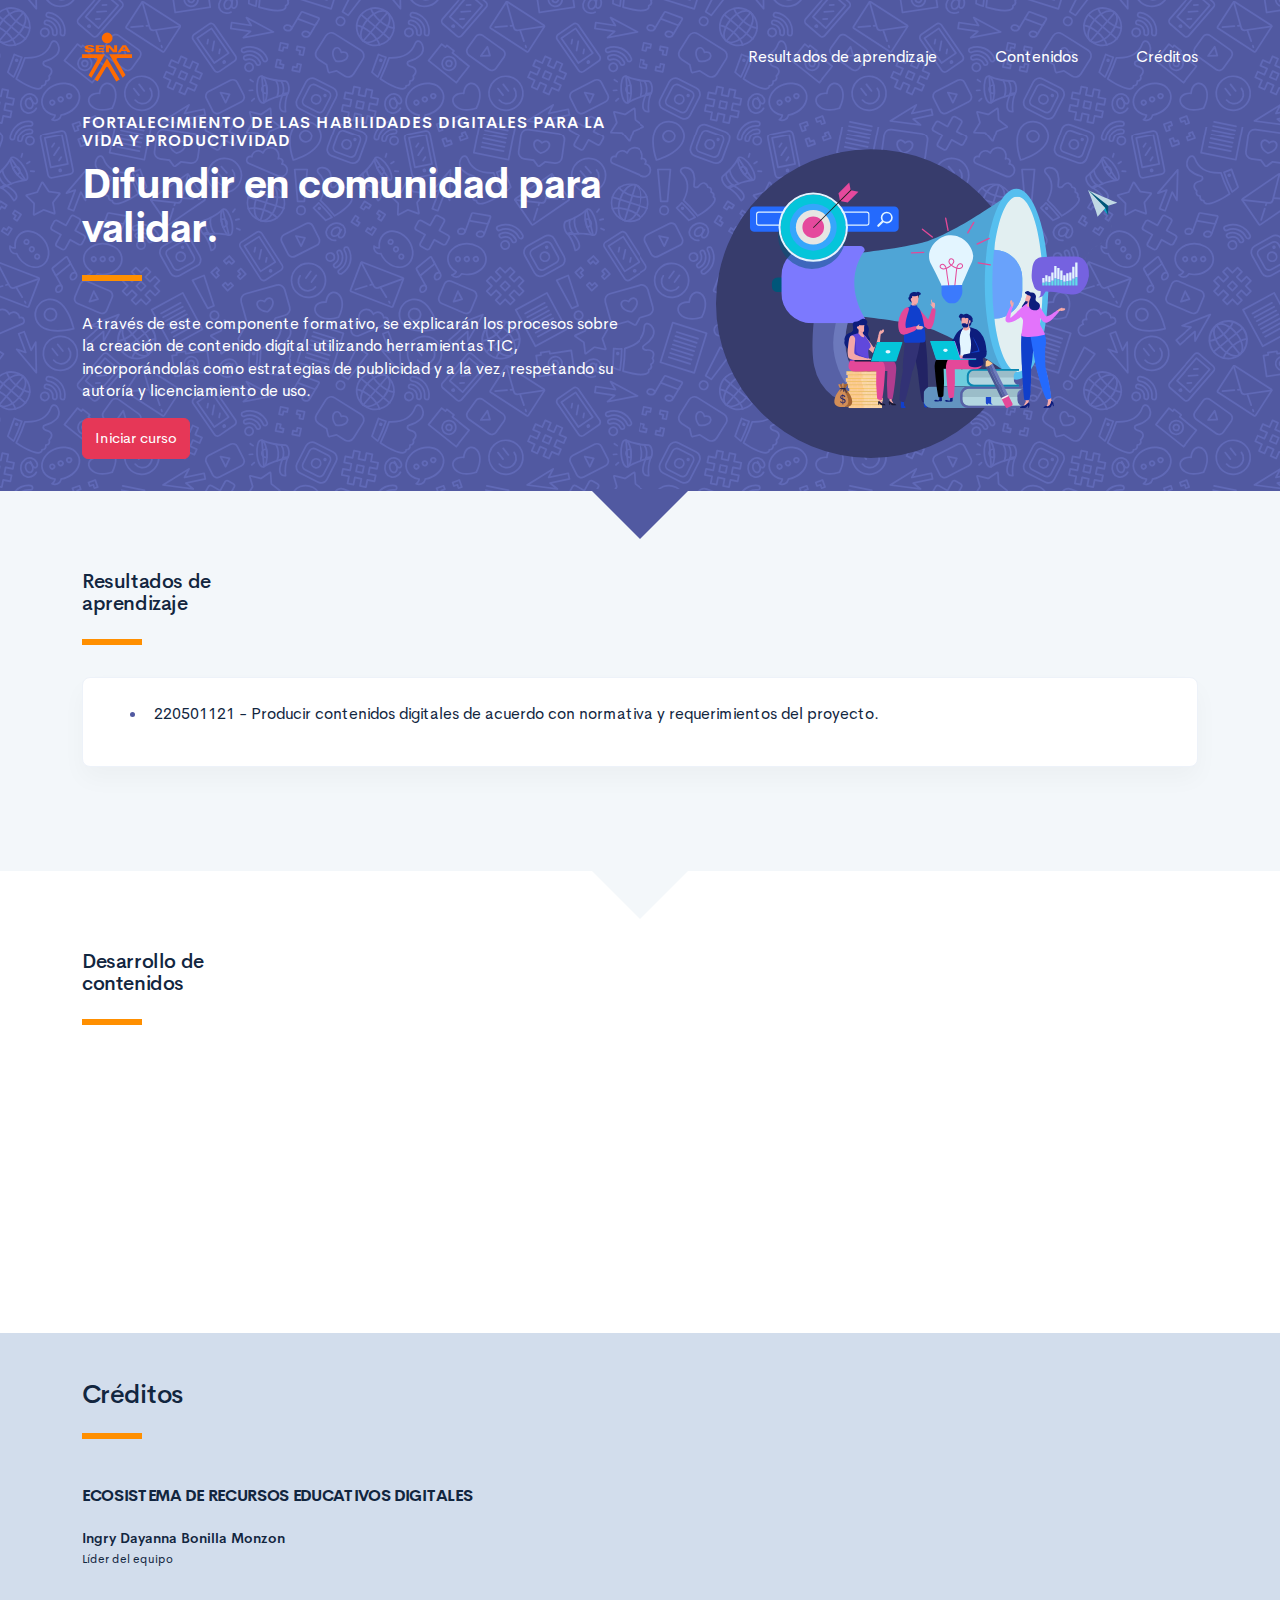
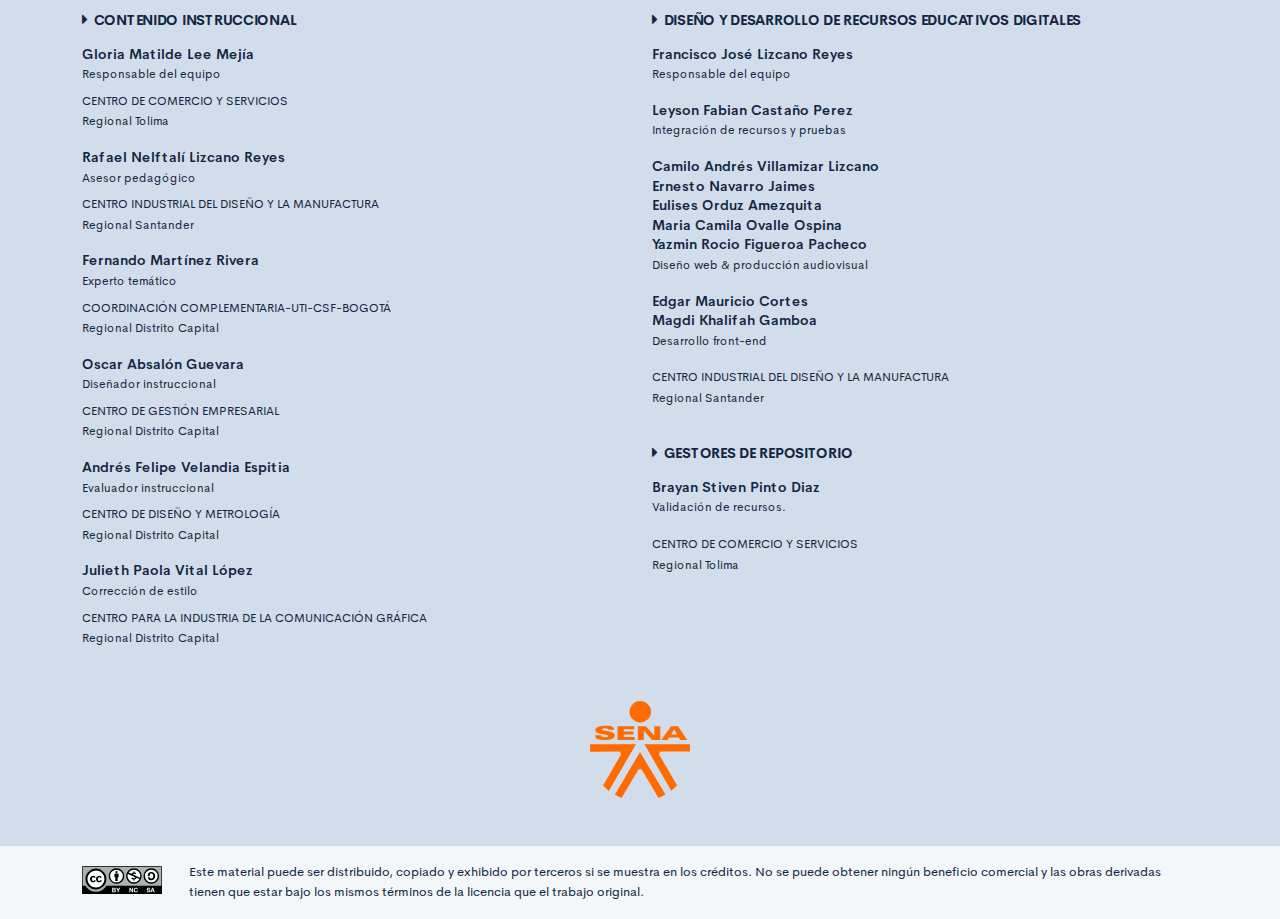
==== public/index.html @ 26282526 "Se realiza cargue del recurso CF3" ====
<!DOCTYPE html>
<html lang="es">
    <head>
        <meta charset="UTF-8">
        <meta name="viewport" content="width=device-width, user-scalable=no, initial-scale=1.0, maximum-scale=1.0, minimum-scale=1.0">
        <title>Difundir en comunidad para validar.</title>
        <meta meta name="description" content="A través de este componente formativo, se explicarán los procesos sobre la creación de contenido digital utilizando herramientas TIC, incorporándolas como estrategias de publicidad y a la vez, respetando su autoría y licenciamiento de uso.">
        <link rel="icon" type="image/svg+xml" href="assets/images/logos/senaLogo.svg">
        <link rel="stylesheet" href="assets/fonts/feather/feather.css">
        <link rel="stylesheet" href="assets/fonts/fontawesome/css/font-awesome.css">
        <link href="assets/css/fancybox.css" rel="stylesheet">
        <link href="assets/css/animate.css" rel="stylesheet">
        <link rel="stylesheet" href="assets/css/main.css">
    </head>
    <body class="theme-dark page-header-textura" id="page-home">
        <header class="curso-presentacion page-header" id="CursoPresentacion">
            <div class="page-textura">
                <div class="container">
                    <div class="curso-topbar justify-content-center justify-content-md-between"><a class="curso-topbar__logo"><svg xmlns="http://www.w3.org/2000/svg" width="168.273" height="164.177" viewBox="0 0 168.273 164.177">
                                <path id="SENA_LOGO" data-name="SENA LOGO" d="M85.349,1a18.09,18.09,0,1,0,18.09,18.09h0A18.1,18.1,0,0,0,85.349,1ZM25.617,42.983a33.722,33.722,0,0,0-9.386,1.024,11.156,11.156,0,0,0-5.12,2.56A5.346,5.346,0,0,0,10.086,52.2c.683,1.707,2.56,2.9,4.608,3.584,4.437,1.536,9.386,1.877,13.994,2.731a5.1,5.1,0,0,1,2.389,1.024,1.369,1.369,0,0,1-.683,2.048,9.146,9.146,0,0,1-5.291.683A8.354,8.354,0,0,1,20.5,61.244a1.962,1.962,0,0,1-.853-2.389H9.233A7.663,7.663,0,0,0,10.6,63.463a7.59,7.59,0,0,0,4.267,2.389A28.541,28.541,0,0,0,23.4,66.876,52.426,52.426,0,0,0,35,66.023a11.043,11.043,0,0,0,5.8-2.9,5.358,5.358,0,0,0-1.365-8.533,21.267,21.267,0,0,0-5.8-2.048c-3.072-.683-5.973-1.024-9.045-1.536a9.114,9.114,0,0,1-3.072-.853,1.226,1.226,0,0,1,0-2.219,9.369,9.369,0,0,1,4.437-.683,10.554,10.554,0,0,1,4.608.853A1.877,1.877,0,0,1,31.59,49.81h9.9a5.669,5.669,0,0,0-1.195-3.584A8.875,8.875,0,0,0,35.515,43.5c-3.584-.341-6.827-.512-9.9-.512Zm21.333.683V67.217H75.792V62.1H57.531V57.489H73.744V52.54H57.531V48.786H75.109v-5.12Zm47.615,0H81.253V67.217H91.322V51.346l13.824,15.872h13.824V43.666H108.9v15.7Zm42.495,0L120.676,67.217h10.581l2.56-4.267H150.2l2.389,4.267h11.776l-15.53-23.551ZM142.35,49.3l5.12,8.533h-10.41ZM.7,74.044l.171,12.8L49,86.673c2.389.512,3.925,2.048,3.413,5.8l-29.7,51.711,9.557,9.045L78.01,74.044Zm91.646,0L137.4,152.89l9.9-8.874L117.433,92.3c-.512-3.584.853-5.291,3.413-5.8l48.127.171V74.044ZM84.837,87.185,42.512,159.546l11.264,5.461,28.159-47.615a4.283,4.283,0,0,1,2.9-1.195,4.681,4.681,0,0,1,3.072,1.195l28.159,47.786,11.605-5.973Z" transform="translate(-0.7 -1)" fill="#FF6B00" />
                            </svg>
                        </a><a class="curso-topbar__menubar collapsed btn-menu-responsive d-none" data-toggle="collapse" href="#curso-topbar__nav" aria-expanded="false"><span></span><span></span><span></span></a>
                        <nav class="curso-topbar__nav collapse show d-none d-md-block" id="curso-topbar__nav">
                            <ul class="curso-topbar__list">
                                <li class="curso-topbar__item"><a class="curso-topbar__link" href="#ResultadosAprendizaje"><span class="text-white">Resultados de aprendizaje</span></a></li>
                                <li class="curso-topbar__item"><a class="curso-topbar__link" href="#IndiceTematico"><span class="text-white">Contenidos</span></a></li>
                                <li class="curso-topbar__item"><a class="curso-topbar__link" href="#Creditos"><span class="text-white">Créditos</span></a></li>
                            </ul>
                        </nav>
                    </div>
                    <!--include includes/page-home_header.pug                -->
                    <div class="curso-portada">
                        <div class="row align-items-center">
                            <div class="col-12 col-lg-6">
                                <h3 class="curso-subtitulo" id="curso-titulo-componente">Fortalecimiento de las habilidades digitales para la vida y productividad</h3>
                                <h1 class="curso-titulo" id="curso-titulo-tema">Difundir en comunidad para validar.</h1>
                                <div class="brand-line-primary"></div>
                                <p class="curso-descripcion">A través de este componente formativo, se explicarán los procesos sobre la creación de contenido digital utilizando herramientas TIC, incorporándolas como estrategias de publicidad y a la vez, respetando su autoría y licenciamiento de uso.</p><a class="curso-btn-iniciar btn btn-danger" href="main.html"><span>Iniciar curso</span></a>
                            </div>
                            <div class="col-12 col-lg-6 text-center">
                                <div class="d-none d-lg-block"><img class="curso-imagen" src="assets/images/header/header_media.svg" /></div>
                            </div>
                        </div>
                    </div>
                </div>
            </div>
        </header>
        <section class="curso-resultados section bg-base-light" id="ResultadosAprendizaje">
            <div class="container">
                <h2> Resultados de <br>aprendizaje</h2>
                <div class="brand-line-primary"></div>
                <div class="card resultado-item">
                    <div class="card-body">
                        <ul class="bg-color-dark">
                            <li> <span>220501121 - Producir contenidos digitales de acuerdo con normativa y requerimientos del proyecto.</span></li>
                        </ul>
                    </div>
                </div>
            </div>
        </section>
        <section class="curso-indice-tematico section" id="IndiceTematico">
            <div class="container">
                <h2>Desarrollo de <br>contenidos</h2>
                <div class="brand-line-primary"></div>
                <div class="row justify-content-center">
                    <div class="col-12 col-sm-10">
                        <div class="card wow flipInX" data-wow-delay=".4s">
                            <div class="card-body">
                                <ul class="list-group list-group-flush list my-n3 nav-temas">
                                    <li class="list-group-item nav-tema-item">
                                        <div class="row align-items-center">
                                            <div class="col-auto">
                                                <div class="avatar avatar-sm"><span class="nav-tema-item__icon avatar-title font-size-lg bg-secondary-soft rounded-circle text-primary font-weight-bold">1</span></div>
                                            </div>
                                            <div class="col ml-n2"><span class="nav-tema-item__titulo"> <a href="main.html#page/Construccion_de_contenido_digital/">Construcción de contenido digital</a></span></div>
                                            <div class="col-auto"> <a class="btn btn-light nav-tema-item__btn" href="main.html#page/Construccion_de_contenido_digital/">Ver más</a></div>
                                        </div>
                                    </li>
                                    <li class="list-group-item nav-tema-item">
                                        <div class="row align-items-center">
                                            <div class="col-auto">
                                                <div class="avatar avatar-sm"><span class="nav-tema-item__icon avatar-title font-size-lg bg-secondary-soft rounded-circle text-primary font-weight-bold">2</span></div>
                                            </div>
                                            <div class="col ml-n2"><span class="nav-tema-item__titulo"> <a href="main.html#page/Derechos_de_autor/">Derechos de autor</a></span></div>
                                            <div class="col-auto"> <a class="btn btn-light nav-tema-item__btn" href="main.html#page/Derechos_de_autor/">Ver más</a></div>
                                        </div>
                                    </li>
                                </ul>
                            </div>
                        </div>
                    </div>
                </div>
            </div>
        </section>
        <footer class="footer" id="Creditos">
            <div class="container">
                <h1>Créditos </h1>
                <div class="brand-line-primary"></div>
                <div class="row">
                    <div class="col-12 col-md-5">
                        <h3 class="footer-subtitulo mb-4">ECOSISTEMA DE RECURSOS EDUCATIVOS DIGITALES </h3>
                        <p class="footer-texto mb-2"><strong>Ingry Dayanna Bonilla Monzon </strong><br /> <span class="text-small">Líder del equipo</span></p>
                    </div>
                </div>
                <div class="row mt-5">
                    <div class="col-12 col-md-6">
                        <h4 class="footer-subtitulo-2 mt-0">
                            <div class="fa fa-caret-right mr-2"></div>Contenido Instruccional
                        </h4>
                        <p class="footer-texto mb-2"><strong>Gloria Matilde Lee Mejía </strong><br /> <span class="text-small">Responsable del equipo</span></p>
                        <p class="footer-texto"><span class="text-small text-uppercase">Centro de Comercio y Servicios</span><br /><span class="text-small">Regional Tolima</span></p>
                        <p class="footer-texto mb-2"><strong>Rafael Nelftalí Lizcano Reyes</strong><br /> <span class="text-small">Asesor pedagógico<br /></span></p>
                        <p class="footer-texto"><span class="text-small text-uppercase">CENTRO INDUSTRIAL DEL DISEÑO Y LA MANUFACTURA </span><br /><span class="text-small">Regional Santander </span></p>
                        <p class="footer-texto mb-2"><strong>Fernando Martínez Rivera</strong><br /><span class="text-small">Experto temático<br /></span></p>
                        <p class="footer-texto"><span class="text-small text-uppercase">Coordinación Complementaria-UTI-CSF-Bogotá</span><br /><span class="text-small">Regional Distrito Capital</span></p>
                        <p class="footer-texto mb-2"><strong>Oscar Absalón Guevara</strong><br /> <span class="text-small">Diseñador instruccional<br /></span></p>
                        <p class="footer-texto"><span class="text-small text-uppercase">Centro de Gestión Empresarial</span><br /><span class="text-small">Regional Distrito Capital</span></p>
                        <p class="footer-texto mb-2"><strong>Andrés Felipe Velandia Espitia</strong><br /> <span class="text-small">Evaluador instruccional<br /></span></p>
                        <p class="footer-texto"><span class="text-small text-uppercase">Centro de Diseño y Metrología</span><br /><span class="text-small">Regional Distrito Capital</span></p>
                        <p class="footer-texto mb-2"><strong>Julieth Paola Vital López</strong><br /> <span class="text-small">Corrección de estilo<br /></span></p>
                        <p class="footer-texto"><span class="text-small text-uppercase">Centro para la Industria de la Comunicación Gráfica</span><br /><span class="text-small">Regional Distrito Capital </span></p>
                    </div>
                    <div class="col-12 col-md-6">
                        <h4 class="footer-subtitulo-2 mt-0">
                            <div class="fa fa-caret-right mr-2"></div>Diseño y desarrollo de recursos educativos digitales
                        </h4>
                        <p class="footer-texto"><strong>Francisco José Lizcano Reyes </strong><br /> <span class="text-small">Responsable del equipo<br /></span></p>
                        <p class="footer-texto"><strong>Leyson Fabian Castaño Perez</strong><br /> <span class="text-small">Integración de recursos y pruebas<br /></span></p>
                        <p class="footer-texto"> <strong>Camilo Andrés Villamizar Lizcano</strong><br />
                            <strong>Ernesto Navarro Jaimes</strong><br />
                            <strong>Eulises Orduz Amezquita</strong><br />
                            <strong>Maria Camila Ovalle Ospina </strong><br />
                            <strong>Yazmin Rocio Figueroa Pacheco</strong><br /><span class="text-small">Diseño web & producción audiovisual<br /></span></p>
                        <p class="footer-texto"><strong>Edgar Mauricio Cortes</strong><br />
                            <strong>Magdi Khalifah Gamboa</strong><br /> <span class="text-small">Desarrollo front-end<br /></span></p>
                        <p class="footer-texto"><span class="text-small text-uppercase">CENTRO INDUSTRIAL DEL DISEÑO Y LA MANUFACTURA </span><br /><span class="text-small">Regional Santander</span></p>
                        <h4 class="footer-subtitulo-2 mt-5">
                            <div class="fa fa-caret-right mr-2"></div>Gestores de repositorio
                        </h4>
                        <p class="footer-texto"><strong>Brayan Stiven Pinto Diaz </strong><br /> <span class="text-small">Validación de recursos.<br /></span></p>
                        <p class="footer-texto"><span class="text-small text-uppercase">Centro de comercio y servicios </span><br /><span class="text-small">Regional Tolima</span></p>
                    </div>
                </div>
                <div class="row justify-content-center align-items-center mt-5"><img src="assets/images/logos/senaLogo.svg" style="max-width:100px" /></div>
            </div>
        </footer>
        <section id="cc">
            <div class="container">
                <div class="d-flex flex-column flex-sm-row"><span class="pr-3"><i class="icon cc"></i></span><span>Este material puede ser distribuido, copiado y exhibido por terceros si se muestra en los créditos. No se puede obtener ningún beneficio comercial y las obras derivadas tienen que estar bajo los mismos términos de la licencia que el trabajo original.</span></div>
            </div>
        </section>
        <script src="assets/js/vendor.js"></script>
        <script src="assets/js/global.js"> </script>
        <script src="assets/js/pages.js"></script>
    </body>
</html>
---- public/assets/fonts/feather/feather.css ----
@font-face {
  font-family: 'Feather';
  src:
    url('fonts/Feather.ttf?sdxovp') format('truetype'),
    url('fonts/Feather.woff?sdxovp') format('woff'),
    url('fonts/Feather.svg?sdxovp#Feather') format('svg');
  font-weight: normal;
  font-style: normal;
}

.fe {
  /* use !important to prevent issues with browser extensions that change fonts */
  font-family: 'Feather' !important;
  speak: none;
  font-style: normal;
  font-weight: normal;
  font-variant: normal;
  text-transform: none;
  line-height: 1;

  /* Better Font Rendering =========== */
  -webkit-font-smoothing: antialiased;
  -moz-osx-font-smoothing: grayscale;
}

.fe-activity:before {
  content: "\e900";
}
.fe-airplay:before {
  content: "\e901";
}
.fe-alert-circle:before {
  content: "\e902";
}
.fe-alert-octagon:before {
  content: "\e903";
}
.fe-alert-triangle:before {
  content: "\e904";
}
.fe-align-center:before {
  content: "\e905";
}
.fe-align-justify:before {
  content: "\e906";
}
.fe-align-left:before {
  content: "\e907";
}
.fe-align-right:before {
  content: "\e908";
}
.fe-anchor:before {
  content: "\e909";
}
.fe-aperture:before {
  content: "\e90a";
}
.fe-archive:before {
  content: "\e90b";
}
.fe-arrow-down:before {
  content: "\e90c";
}
.fe-arrow-down-circle:before {
  content: "\e90d";
}
.fe-arrow-down-left:before {
  content: "\e90e";
}
.fe-arrow-down-right:before {
  content: "\e90f";
}
.fe-arrow-left:before {
  content: "\e910";
}
.fe-arrow-left-circle:before {
  content: "\e911";
}
.fe-arrow-right:before {
  content: "\e912";
}
.fe-arrow-right-circle:before {
  content: "\e913";
}
.fe-arrow-up:before {
  content: "\e914";
}
.fe-arrow-up-circle:before {
  content: "\e915";
}
.fe-arrow-up-left:before {
  content: "\e916";
}
.fe-arrow-up-right:before {
  content: "\e917";
}
.fe-at-sign:before {
  content: "\e918";
}
.fe-award:before {
  content: "\e919";
}
.fe-bar-chart:before {
  content: "\e91a";
}
.fe-bar-chart-2:before {
  content: "\e91b";
}
.fe-battery:before {
  content: "\e91c";
}
.fe-battery-charging:before {
  content: "\e91d";
}
.fe-bell:before {
  content: "\e91e";
}
.fe-bell-off:before {
  content: "\e91f";
}
.fe-bluetooth:before {
  content: "\e920";
}
.fe-bold:before {
  content: "\e921";
}
.fe-book:before {
  content: "\e922";
}
.fe-book-open:before {
  content: "\e923";
}
.fe-bookmark:before {
  content: "\e924";
}
.fe-box:before {
  content: "\e925";
}
.fe-briefcase:before {
  content: "\e926";
}
.fe-calendar:before {
  content: "\e927";
}
.fe-camera:before {
  content: "\e928";
}
.fe-camera-off:before {
  content: "\e929";
}
.fe-cast:before {
  content: "\e92a";
}
.fe-check:before {
  content: "\e92b";
}
.fe-check-circle:before {
  content: "\e92c";
}
.fe-check-square:before {
  content: "\e92d";
}
.fe-chevron-down:before {
  content: "\e92e";
}
.fe-chevron-left:before {
  content: "\e92f";
}
.fe-chevron-right:before {
  content: "\e930";
}
.fe-chevron-up:before {
  content: "\e931";
}
.fe-chevrons-down:before {
  content: "\e932";
}
.fe-chevrons-left:before {
  content: "\e933";
}
.fe-chevrons-right:before {
  content: "\e934";
}
.fe-chevrons-up:before {
  content: "\e935";
}
.fe-chrome:before {
  content: "\e936";
}
.fe-circle:before {
  content: "\e937";
}
.fe-clipboard:before {
  content: "\e938";
}
.fe-clock:before {
  content: "\e939";
}
.fe-cloud:before {
  content: "\e93a";
}
.fe-cloud-drizzle:before {
  content: "\e93b";
}
.fe-cloud-lightning:before {
  content: "\e93c";
}
.fe-cloud-off:before {
  content: "\e93d";
}
.fe-cloud-rain:before {
  content: "\e93e";
}
.fe-cloud-snow:before {
  content: "\e93f";
}
.fe-code:before {
  content: "\e940";
}
.fe-codepen:before {
  content: "\e941";
}
.fe-command:before {
  content: "\e942";
}
.fe-compass:before {
  content: "\e943";
}
.fe-copy:before {
  content: "\e944";
}
.fe-corner-down-left:before {
  content: "\e945";
}
.fe-corner-down-right:before {
  content: "\e946";
}
.fe-corner-left-down:before {
  content: "\e947";
}
.fe-corner-left-up:before {
  content: "\e948";
}
.fe-corner-right-down:before {
  content: "\e949";
}
.fe-corner-right-up:before {
  content: "\e94a";
}
.fe-corner-up-left:before {
  content: "\e94b";
}
.fe-corner-up-right:before {
  content: "\e94c";
}
.fe-cpu:before {
  content: "\e94d";
}
.fe-credit-card:before {
  content: "\e94e";
}
.fe-crop:before {
  content: "\e94f";
}
.fe-crosshair:before {
  content: "\e950";
}
.fe-database:before {
  content: "\e951";
}
.fe-delete:before {
  content: "\e952";
}
.fe-disc:before {
  content: "\e953";
}
.fe-dollar-sign:before {
  content: "\e954";
}
.fe-download:before {
  content: "\e955";
}
.fe-download-cloud:before {
  content: "\e956";
}
.fe-droplet:before {
  content: "\e957";
}
.fe-edit:before {
  content: "\e958";
}
.fe-edit-2:before {
  content: "\e959";
}
.fe-edit-3:before {
  content: "\e95a";
}
.fe-external-link:before {
  content: "\e95b";
}
.fe-eye:before {
  content: "\e95c";
}
.fe-eye-off:before {
  content: "\e95d";
}
.fe-facebook:before {
  content: "\e95e";
}
.fe-fast-forward:before {
  content: "\e95f";
}
.fe-feather:before {
  content: "\e960";
}
.fe-file:before {
  content: "\e961";
}
.fe-file-minus:before {
  content: "\e962";
}
.fe-file-plus:before {
  content: "\e963";
}
.fe-file-text:before {
  content: "\e964";
}
.fe-film:before {
  content: "\e965";
}
.fe-filter:before {
  content: "\e966";
}
.fe-flag:before {
  content: "\e967";
}
.fe-folder:before {
  content: "\e968";
}
.fe-folder-minus:before {
  content: "\e969";
}
.fe-folder-plus:before {
  content: "\e96a";
}
.fe-gift:before {
  content: "\e96b";
}
.fe-git-branch:before {
  content: "\e96c";
}
.fe-git-commit:before {
  content: "\e96d";
}
.fe-git-merge:before {
  content: "\e96e";
}
.fe-git-pull-request:before {
  content: "\e96f";
}
.fe-github:before {
  content: "\e970";
}
.fe-gitlab:before {
  content: "\e971";
}
.fe-globe:before {
  content: "\e972";
}
.fe-grid:before {
  content: "\e973";
}
.fe-hard-drive:before {
  content: "\e974";
}
.fe-hash:before {
  content: "\e975";
}
.fe-headphones:before {
  content: "\e976";
}
.fe-heart:before {
  content: "\e977";
}
.fe-help-circle:before {
  content: "\e978";
}
.fe-home:before {
  content: "\e979";
}
.fe-image:before {
  content: "\e97a";
}
.fe-inbox:before {
  content: "\e97b";
}
.fe-info:before {
  content: "\e97c";
}
.fe-instagram:before {
  content: "\e97d";
}
.fe-italic:before {
  content: "\e97e";
}
.fe-layers:before {
  content: "\e97f";
}
.fe-layout:before {
  content: "\e980";
}
.fe-life-buoy:before {
  content: "\e981";
}
.fe-link:before {
  content: "\e982";
}
.fe-link-2:before {
  content: "\e983";
}
.fe-linkedin:before {
  content: "\e984";
}
.fe-list:before {
  content: "\e985";
}
.fe-loader:before {
  content: "\e986";
}
.fe-lock:before {
  content: "\e987";
}
.fe-log-in:before {
  content: "\e988";
}
.fe-log-out:before {
  content: "\e989";
}
.fe-mail:before {
  content: "\e98a";
}
.fe-map:before {
  content: "\e98b";
}
.fe-map-pin:before {
  content: "\e98c";
}
.fe-maximize:before {
  content: "\e98d";
}
.fe-maximize-2:before {
  content: "\e98e";
}
.fe-menu:before {
  content: "\e98f";
}
.fe-message-circle:before {
  content: "\e990";
}
.fe-message-square:before {
  content: "\e991";
}
.fe-mic:before {
  content: "\e992";
}
.fe-mic-off:before {
  content: "\e993";
}
.fe-minimize:before {
  content: "\e994";
}
.fe-minimize-2:before {
  content: "\e995";
}
.fe-minus:before {
  content: "\e996";
}
.fe-minus-circle:before {
  content: "\e997";
}
.fe-minus-square:before {
  content: "\e998";
}
.fe-monitor:before {
  content: "\e999";
}
.fe-moon:before {
  content: "\e99a";
}
.fe-more-horizontal:before {
  content: "\e99b";
}
.fe-more-vertical:before {
  content: "\e99c";
}
.fe-move:before {
  content: "\e99d";
}
.fe-music:before {
  content: "\e99e";
}
.fe-navigation:before {
  content: "\e99f";
}
.fe-navigation-2:before {
  content: "\e9a0";
}
.fe-octagon:before {
  content: "\e9a1";
}
.fe-package:before {
  content: "\e9a2";
}
.fe-paperclip:before {
  content: "\e9a3";
}
.fe-pause:before {
  content: "\e9a4";
}
.fe-pause-circle:before {
  content: "\e9a5";
}
.fe-percent:before {
  content: "\e9a6";
}
.fe-phone:before {
  content: "\e9a7";
}
.fe-phone-call:before {
  content: "\e9a8";
}
.fe-phone-forwarded:before {
  content: "\e9a9";
}
.fe-phone-incoming:before {
  content: "\e9aa";
}
.fe-phone-missed:before {
  content: "\e9ab";
}
.fe-phone-off:before {
  content: "\e9ac";
}
.fe-phone-outgoing:before {
  content: "\e9ad";
}
.fe-pie-chart:before {
  content: "\e9ae";
}
.fe-play:before {
  content: "\e9af";
}
.fe-play-circle:before {
  content: "\e9b0";
}
.fe-plus:before {
  content: "\e9b1";
}
.fe-plus-circle:before {
  content: "\e9b2";
}
.fe-plus-square:before {
  content: "\e9b3";
}
.fe-pocket:before {
  content: "\e9b4";
}
.fe-power:before {
  content: "\e9b5";
}
.fe-printer:before {
  content: "\e9b6";
}
.fe-radio:before {
  content: "\e9b7";
}
.fe-refresh-ccw:before {
  content: "\e9b8";
}
.fe-refresh-cw:before {
  content: "\e9b9";
}
.fe-repeat:before {
  content: "\e9ba";
}
.fe-rewind:before {
  content: "\e9bb";
}
.fe-rotate-ccw:before {
  content: "\e9bc";
}
.fe-rotate-cw:before {
  content: "\e9bd";
}
.fe-rss:before {
  content: "\e9be";
}
.fe-save:before {
  content: "\e9bf";
}
.fe-scissors:before {
  content: "\e9c0";
}
.fe-search:before {
  content: "\e9c1";
}
.fe-send:before {
  content: "\e9c2";
}
.fe-server:before {
  content: "\e9c3";
}
.fe-settings:before {
  content: "\e9c4";
}
.fe-share:before {
  content: "\e9c5";
}
.fe-share-2:before {
  content: "\e9c6";
}
.fe-shield:before {
  content: "\e9c7";
}
.fe-shield-off:before {
  content: "\e9c8";
}
.fe-shopping-bag:before {
  content: "\e9c9";
}
.fe-shopping-cart:before {
  content: "\e9ca";
}
.fe-shuffle:before {
  content: "\e9cb";
}
.fe-sidebar:before {
  content: "\e9cc";
}
.fe-skip-back:before {
  content: "\e9cd";
}
.fe-skip-forward:before {
  content: "\e9ce";
}
.fe-slack:before {
  content: "\e9cf";
}
.fe-slash:before {
  content: "\e9d0";
}
.fe-sliders:before {
  content: "\e9d1";
}
.fe-smartphone:before {
  content: "\e9d2";
}
.fe-speaker:before {
  content: "\e9d3";
}
.fe-square:before {
  content: "\e9d4";
}
.fe-star:before {
  content: "\e9d5";
}
.fe-stop-circle:before {
  content: "\e9d6";
}
.fe-sun:before {
  content: "\e9d7";
}
.fe-sunrise:before {
  content: "\e9d8";
}
.fe-sunset:before {
  content: "\e9d9";
}
.fe-tablet:before {
  content: "\e9da";
}
.fe-tag:before {
  content: "\e9db";
}
.fe-target:before {
  content: "\e9dc";
}
.fe-terminal:before {
  content: "\e9dd";
}
.fe-thermometer:before {
  content: "\e9de";
}
.fe-thumbs-down:before {
  content: "\e9df";
}
.fe-thumbs-up:before {
  content: "\e9e0";
}
.fe-toggle-left:before {
  content: "\e9e1";
}
.fe-toggle-right:before {
  content: "\e9e2";
}
.fe-trash:before {
  content: "\e9e3";
}
.fe-trash-2:before {
  content: "\e9e4";
}
.fe-trending-down:before {
  content: "\e9e5";
}
.fe-trending-up:before {
  content: "\e9e6";
}
.fe-triangle:before {
  content: "\e9e7";
}
.fe-truck:before {
  content: "\e9e8";
}
.fe-tv:before {
  content: "\e9e9";
}
.fe-twitter:before {
  content: "\e9ea";
}
.fe-type:before {
  content: "\e9eb";
}
.fe-umbrella:before {
  content: "\e9ec";
}
.fe-underline:before {
  content: "\e9ed";
}
.fe-unlock:before {
  content: "\e9ee";
}
.fe-upload:before {
  content: "\e9ef";
}
.fe-upload-cloud:before {
  content: "\e9f0";
}
.fe-user:before {
  content: "\e9f1";
}
.fe-user-check:before {
  content: "\e9f2";
}
.fe-user-minus:before {
  content: "\e9f3";
}
.fe-user-plus:before {
  content: "\e9f4";
}
.fe-user-x:before {
  content: "\e9f5";
}
.fe-users:before {
  content: "\e9f6";
}
.fe-video:before {
  content: "\e9f7";
}
.fe-video-off:before {
  content: "\e9f8";
}
.fe-voicemail:before {
  content: "\e9f9";
}
.fe-volume:before {
  content: "\e9fa";
}
.fe-volume-1:before {
  content: "\e9fb";
}
.fe-volume-2:before {
  content: "\e9fc";
}
.fe-volume-x:before {
  content: "\e9fd";
}
.fe-watch:before {
  content: "\e9fe";
}
.fe-wifi:before {
  content: "\e9ff";
}
.fe-wifi-off:before {
  content: "\ea00";
}
.fe-wind:before {
  content: "\ea01";
}
.fe-x:before {
  content: "\ea02";
}
.fe-x-circle:before {
  content: "\ea03";
}
.fe-x-square:before {
  content: "\ea04";
}
.fe-youtube:before {
  content: "\ea05";
}
.fe-zap:before {
  content: "\ea06";
}
.fe-zap-off:before {
  content: "\ea07";
}
.fe-zoom-in:before {
  content: "\ea08";
}
.fe-zoom-out:before {
  content: "\ea09";
}
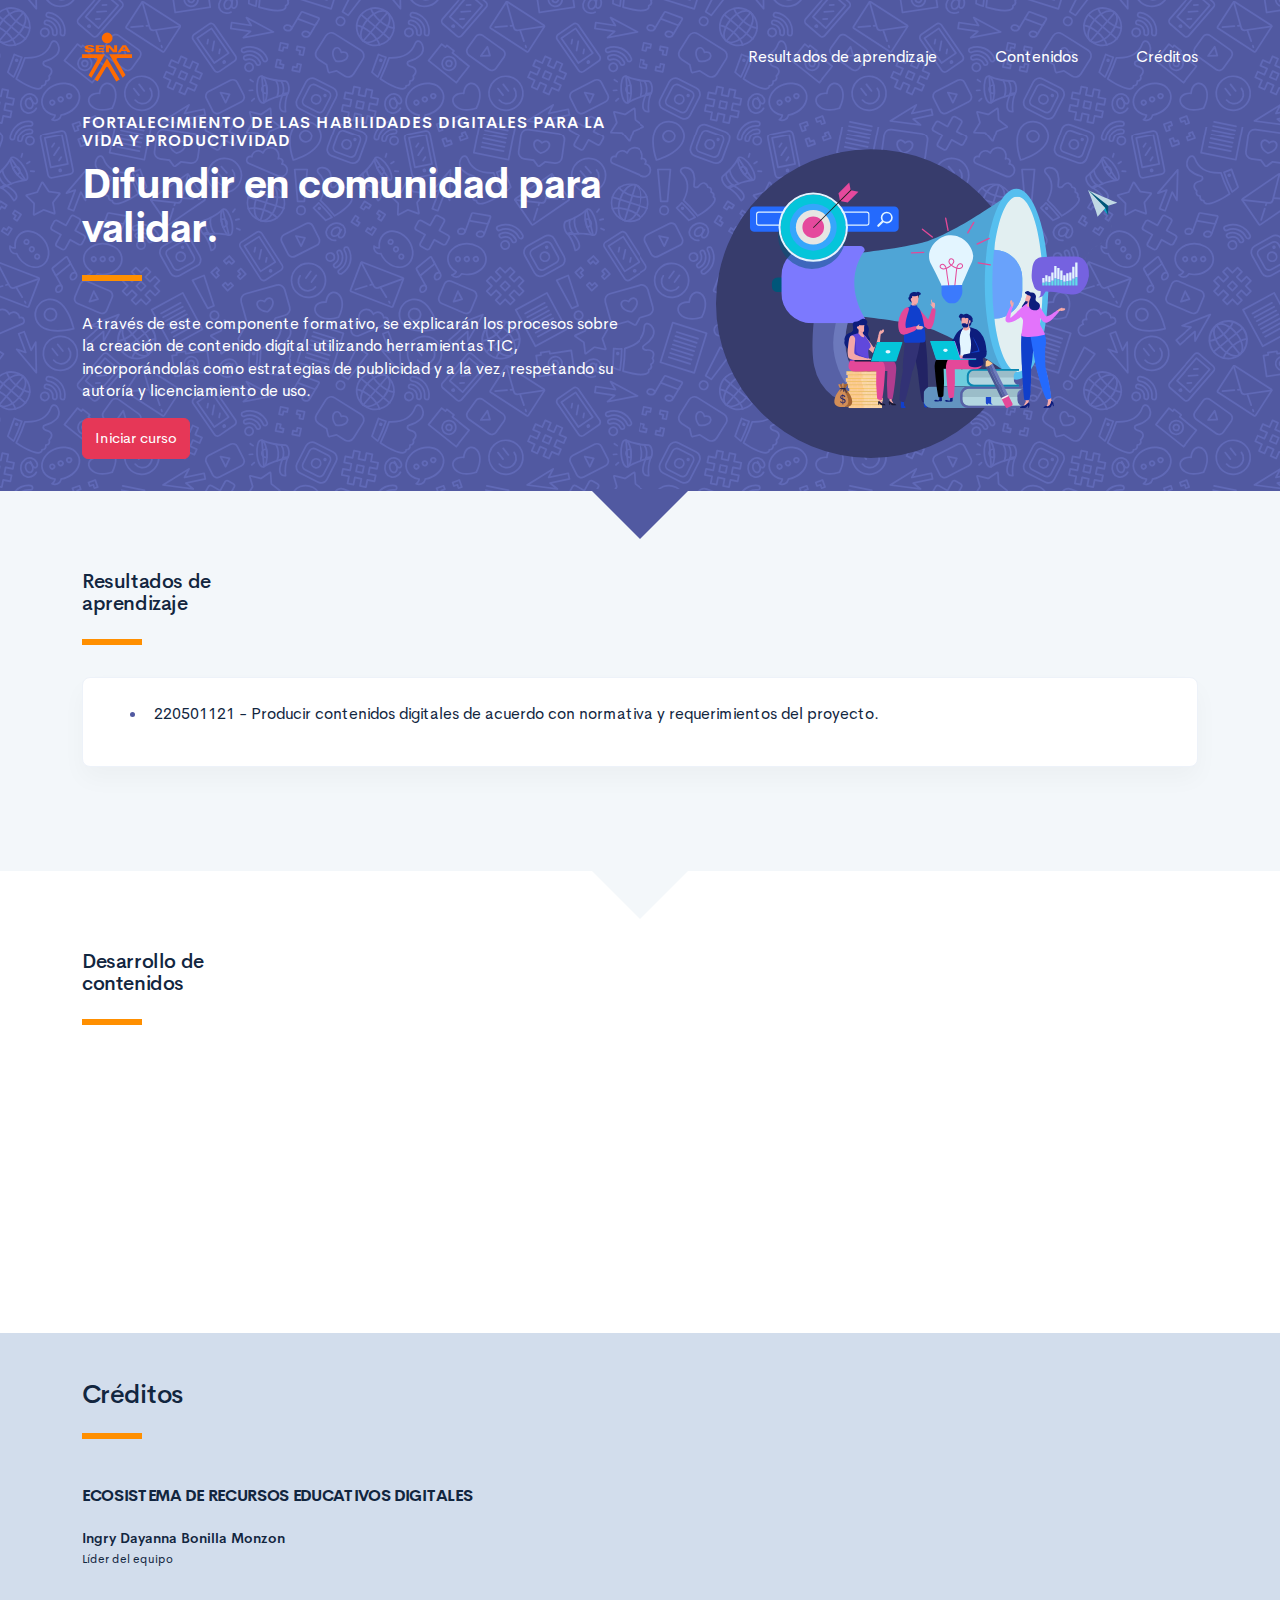
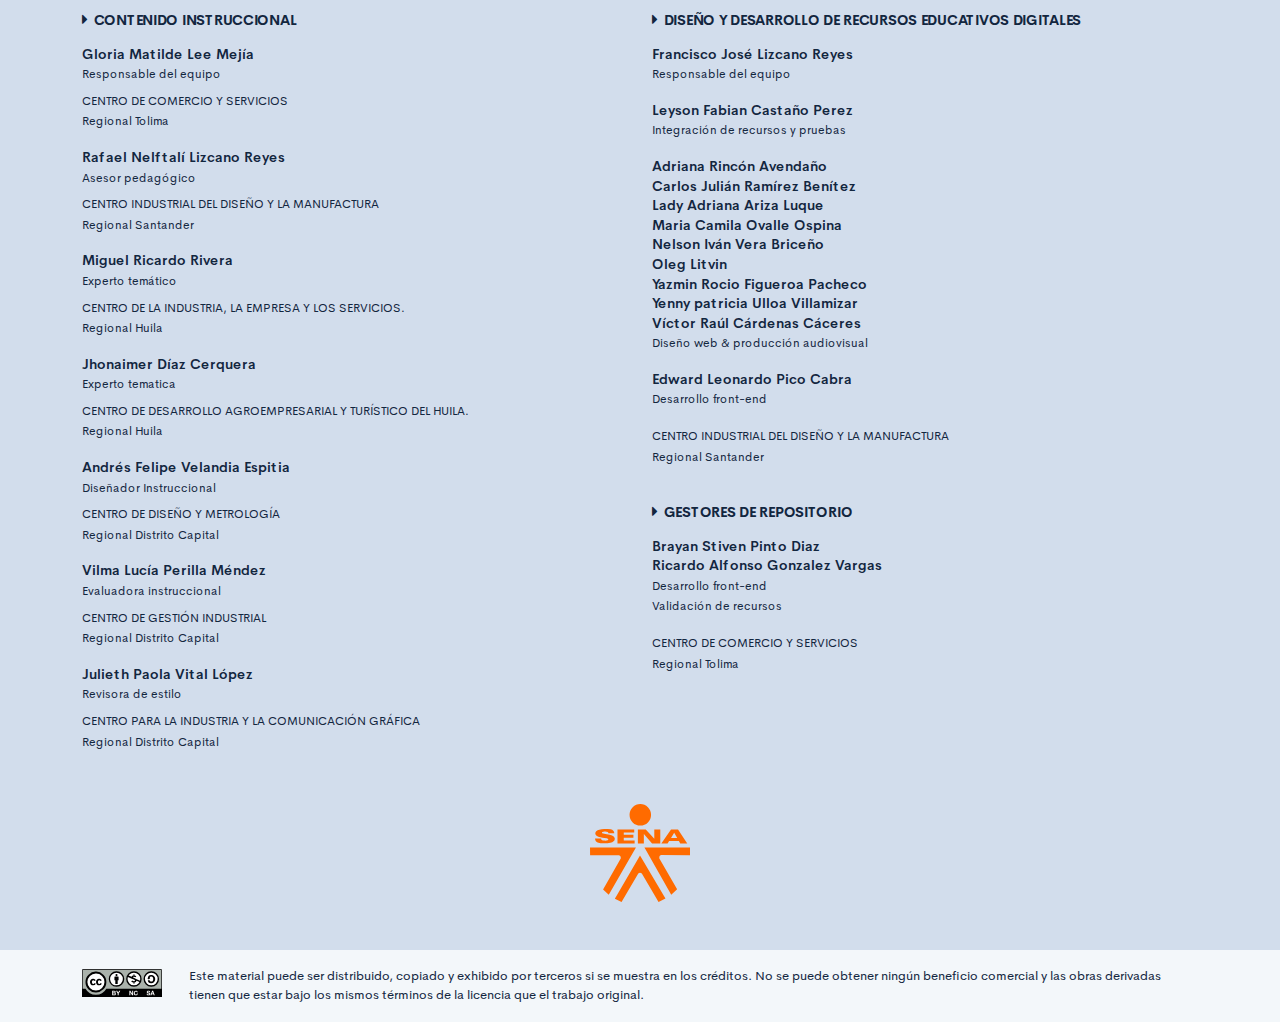
==== commit ac26dcb9: "Se finaliza la construcción del componente" ====
--- a/public/index.html
+++ b/public/index.html
@@ -35,7 +35,7 @@
                                 <h3 class="curso-subtitulo" id="curso-titulo-componente">Fortalecimiento de las habilidades digitales para la vida y productividad</h3>
                                 <h1 class="curso-titulo" id="curso-titulo-tema">Difundir en comunidad para validar.</h1>
                                 <div class="brand-line-primary"></div>
-                                <p class="curso-descripcion">A través de este componente formativo, se explicarán los procesos sobre la creación de contenido digital utilizando herramientas TIC, incorporándolas como estrategias de publicidad y a la vez, respetando su autoría y licenciamiento de uso.</p><a class="curso-btn-iniciar btn btn-danger" href="main.html"><span>Iniciar curso</span></a>
+                                <p class="curso-descripcion">A través de este componente formativo, se explicarán los procesos sobre la creación de contenido digital utilizando herramientas TIC, incorporándolas como estrategias de publicidad y a la vez, respetando su autoría y licenciamiento de uso. </p><a class="curso-btn-iniciar btn btn-danger" href="main.html"><span>Iniciar curso</span></a>
                             </div>
                             <div class="col-12 col-lg-6 text-center">
                                 <div class="d-none d-lg-block"><img class="curso-imagen" src="assets/images/header/header_media.svg" /></div>
@@ -111,14 +111,16 @@
                         <p class="footer-texto"><span class="text-small text-uppercase">Centro de Comercio y Servicios</span><br /><span class="text-small">Regional Tolima</span></p>
                         <p class="footer-texto mb-2"><strong>Rafael Nelftalí Lizcano Reyes</strong><br /> <span class="text-small">Asesor pedagógico<br /></span></p>
                         <p class="footer-texto"><span class="text-small text-uppercase">CENTRO INDUSTRIAL DEL DISEÑO Y LA MANUFACTURA </span><br /><span class="text-small">Regional Santander </span></p>
-                        <p class="footer-texto mb-2"><strong>Fernando Martínez Rivera</strong><br /><span class="text-small">Experto temático<br /></span></p>
-                        <p class="footer-texto"><span class="text-small text-uppercase">Coordinación Complementaria-UTI-CSF-Bogotá</span><br /><span class="text-small">Regional Distrito Capital</span></p>
-                        <p class="footer-texto mb-2"><strong>Oscar Absalón Guevara</strong><br /> <span class="text-small">Diseñador instruccional<br /></span></p>
-                        <p class="footer-texto"><span class="text-small text-uppercase">Centro de Gestión Empresarial</span><br /><span class="text-small">Regional Distrito Capital</span></p>
-                        <p class="footer-texto mb-2"><strong>Andrés Felipe Velandia Espitia</strong><br /> <span class="text-small">Evaluador instruccional<br /></span></p>
+                        <p class="footer-texto mb-2"><strong>Miguel Ricardo Rivera</strong><br /><span class="text-small">Experto temático<br /></span></p>
+                        <p class="footer-texto"><span class="text-small text-uppercase">Centro de la Industria, la Empresa y los Servicios. </span><br /><span class="text-small">Regional Huila</span></p>
+                        <p class="footer-texto mb-2"><strong>Jhonaimer Díaz Cerquera</strong><br /> <span class="text-small">Experto tematica<br /></span></p>
+                        <p class="footer-texto"><span class="text-small text-uppercase">Centro de Desarrollo Agroempresarial y Turístico del Huila. </span><br /><span class="text-small">Regional Huila</span></p>
+                        <p class="footer-texto mb-2"><strong>Andrés Felipe Velandia Espitia</strong><br /> <span class="text-small">Diseñador Instruccional<br /></span></p>
                         <p class="footer-texto"><span class="text-small text-uppercase">Centro de Diseño y Metrología</span><br /><span class="text-small">Regional Distrito Capital</span></p>
-                        <p class="footer-texto mb-2"><strong>Julieth Paola Vital López</strong><br /> <span class="text-small">Corrección de estilo<br /></span></p>
-                        <p class="footer-texto"><span class="text-small text-uppercase">Centro para la Industria de la Comunicación Gráfica</span><br /><span class="text-small">Regional Distrito Capital </span></p>
+                        <p class="footer-texto mb-2"><strong>Vilma Lucía Perilla Méndez</strong><br /> <span class="text-small">Evaluadora instruccional<br /></span></p>
+                        <p class="footer-texto"><span class="text-small text-uppercase">Centro de Gestión Industrial</span><br /><span class="text-small">Regional Distrito Capital </span></p>
+                        <p class="footer-texto mb-2"><strong>Julieth Paola Vital López</strong><br /> <span class="text-small">Revisora de estilo<br /></span></p>
+                        <p class="footer-texto"><span class="text-small text-uppercase">Centro para la Industria y la Comunicación Gráfica</span><br /><span class="text-small">Regional Distrito Capital </span></p>
                     </div>
                     <div class="col-12 col-md-6">
                         <h4 class="footer-subtitulo-2 mt-0">
@@ -126,18 +128,22 @@
                         </h4>
                         <p class="footer-texto"><strong>Francisco José Lizcano Reyes </strong><br /> <span class="text-small">Responsable del equipo<br /></span></p>
                         <p class="footer-texto"><strong>Leyson Fabian Castaño Perez</strong><br /> <span class="text-small">Integración de recursos y pruebas<br /></span></p>
-                        <p class="footer-texto"> <strong>Camilo Andrés Villamizar Lizcano</strong><br />
-                            <strong>Ernesto Navarro Jaimes</strong><br />
-                            <strong>Eulises Orduz Amezquita</strong><br />
-                            <strong>Maria Camila Ovalle Ospina </strong><br />
-                            <strong>Yazmin Rocio Figueroa Pacheco</strong><br /><span class="text-small">Diseño web & producción audiovisual<br /></span></p>
-                        <p class="footer-texto"><strong>Edgar Mauricio Cortes</strong><br />
-                            <strong>Magdi Khalifah Gamboa</strong><br /> <span class="text-small">Desarrollo front-end<br /></span></p>
+                        <p class="footer-texto"> <strong>Adriana Rincón Avendaño</strong><br />
+                            <strong>Carlos Julián Ramírez Benítez</strong><br />
+                            <strong>Lady Adriana Ariza Luque</strong><br />
+                            <strong>Maria Camila Ovalle Ospina</strong><br />
+                            <strong>Nelson Iván Vera Briceño</strong><br />
+                            <strong>Oleg Litvin</strong><br />
+                            <strong>Yazmin Rocio Figueroa Pacheco</strong><br />
+                            <strong>Yenny patricia Ulloa Villamizar</strong><br />
+                            <strong>Víctor Raúl Cárdenas Cáceres</strong><br /> <span class="text-small">Diseño web & producción audiovisual<br /></span></p>
+                        <p class="footer-texto"><strong>Edward Leonardo Pico Cabra</strong><br /> <span class="text-small">Desarrollo front-end<br /></span></p>
                         <p class="footer-texto"><span class="text-small text-uppercase">CENTRO INDUSTRIAL DEL DISEÑO Y LA MANUFACTURA </span><br /><span class="text-small">Regional Santander</span></p>
                         <h4 class="footer-subtitulo-2 mt-5">
                             <div class="fa fa-caret-right mr-2"></div>Gestores de repositorio
                         </h4>
-                        <p class="footer-texto"><strong>Brayan Stiven Pinto Diaz </strong><br /> <span class="text-small">Validación de recursos.<br /></span></p>
+                        <p class="footer-texto"><strong>Brayan Stiven Pinto Diaz</strong><br />
+                            <strong>Ricardo Alfonso Gonzalez Vargas</strong><br /> <span class="text-small">Desarrollo front-end<br /> </span><span class="text-small">Validación de recursos<br /></span></p>
                         <p class="footer-texto"><span class="text-small text-uppercase">Centro de comercio y servicios </span><br /><span class="text-small">Regional Tolima</span></p>
                     </div>
                 </div>
@@ -146,7 +152,7 @@
         </footer>
         <section id="cc">
             <div class="container">
-                <div class="d-flex flex-column flex-sm-row"><span class="pr-3"><i class="icon cc"></i></span><span>Este material puede ser distribuido, copiado y exhibido por terceros si se muestra en los créditos. No se puede obtener ningún beneficio comercial y las obras derivadas tienen que estar bajo los mismos términos de la licencia que el trabajo original.</span></div>
+                <div class="d-flex flex-column flex-sm-row"><span class="pr-3"><i class="icon cc"> </i></span><span>Este material puede ser distribuido, copiado y exhibido por terceros si se muestra en los créditos. No se puede obtener ningún beneficio comercial y las obras derivadas tienen que estar bajo los mismos términos de la licencia que el trabajo original.</span></div>
             </div>
         </section>
         <script src="assets/js/vendor.js"></script>
--- a/public/assets/css/main.css
+++ b/public/assets/css/main.css
@@ -3,6 +3,6 @@
  * Copyright 2011-2019 The Bootstrap Authors
  * Copyright 2011-2019 Twitter, Inc.
  * Licensed under MIT (https://github.com/twbs/bootstrap/blob/master/LICENSE)
- */:root{--blue: #2C7BE5;--indigo: #727cf5;--purple: #6b5eae;--pink: #ff679b;--red: #E63757;--orange: #fd7e14;--yellow: #F6C343;--green: #00D97E;--teal: #02a8b5;--cyan: #39afd1;--white: #fff;--gray: #95AAC9;--gray-dark: #3B506C;--primary: #12263F;--secondary: #6E84A3;--success: #00A99A;--info: #39afd1;--warning: #ff8f00;--danger: #E63757;--light: #EDF2F9;--dark: #000;--white: #fff;--breakpoint-xs: 0;--breakpoint-sm: 576px;--breakpoint-md: 768px;--breakpoint-lg: 992px;--breakpoint-xl: 1200px;--font-family-sans-serif: "Cerebri Sans", sans-serif;--font-family-monospace: "Courier New", monospace}*,*::before,*::after{box-sizing:border-box}html{font-family:sans-serif;line-height:1.15;-webkit-text-size-adjust:100%;-webkit-tap-highlight-color:rgba(0,0,0,0)}article,aside,figcaption,figure,footer,header,hgroup,main,nav,section{display:block}body{margin:0;font-family:"Cerebri Sans",sans-serif;font-size:.9375rem;font-weight:400;line-height:1.5;color:#12263F;text-align:left;background-color:#F3F7FA}[tabindex="-1"]:focus:not(:focus-visible){outline:0 !important}hr{box-sizing:content-box;height:0;overflow:visible}h1,h2,h3,h4,h5,h6{margin-top:0;margin-bottom:1.125rem}p{margin-top:0;margin-bottom:1rem}abbr[title],abbr[data-original-title]{text-decoration:underline;text-decoration:underline dotted;cursor:help;border-bottom:0;text-decoration-skip-ink:none}address{margin-bottom:1rem;font-style:normal;line-height:inherit}ol,ul,dl{margin-top:0;margin-bottom:1rem}ol ol,ul ul,ol ul,ul ol{margin-bottom:0}dt{font-weight:600}dd{margin-bottom:.5rem;margin-left:0}blockquote{margin:0 0 1rem}b,strong{font-weight:bolder}small{font-size:80%}sub,sup{position:relative;font-size:75%;line-height:0;vertical-align:baseline}sub{bottom:-.25em}sup{top:-.5em}a{color:#2C7BE5;text-decoration:none;background-color:transparent}a:hover{color:#104082;text-decoration:none}a:not([href]){color:inherit;text-decoration:none}a:not([href]):hover{color:inherit;text-decoration:none}pre,code,kbd,samp{font-family:"Courier New",monospace;font-size:1em}pre{margin-top:0;margin-bottom:1rem;overflow:auto}figure{margin:0 0 1rem}img{vertical-align:middle;border-style:none}svg{overflow:hidden;vertical-align:middle}table{border-collapse:collapse}caption{padding-top:1rem;padding-bottom:1rem;color:#95AAC9;text-align:left;caption-side:bottom}th{text-align:inherit}label{display:inline-block;margin-bottom:.5rem}button{border-radius:0}button:focus{outline:1px dotted;outline:5px auto -webkit-focus-ring-color}input,button,select,optgroup,textarea{margin:0;font-family:inherit;font-size:inherit;line-height:inherit}button,input{overflow:visible}button,select{text-transform:none}select{word-wrap:normal}button,[type="button"],[type="reset"],[type="submit"]{-webkit-appearance:button}button:not(:disabled),[type="button"]:not(:disabled),[type="reset"]:not(:disabled),[type="submit"]:not(:disabled){cursor:pointer}button::-moz-focus-inner,[type="button"]::-moz-focus-inner,[type="reset"]::-moz-focus-inner,[type="submit"]::-moz-focus-inner{padding:0;border-style:none}input[type="radio"],input[type="checkbox"]{box-sizing:border-box;padding:0}input[type="date"],input[type="time"],input[type="datetime-local"],input[type="month"]{-webkit-appearance:listbox}textarea{overflow:auto;resize:vertical}fieldset{min-width:0;padding:0;margin:0;border:0}legend{display:block;width:100%;max-width:100%;padding:0;margin-bottom:.5rem;font-size:1.5rem;line-height:inherit;color:inherit;white-space:normal}progress{vertical-align:baseline}[type="number"]::-webkit-inner-spin-button,[type="number"]::-webkit-outer-spin-button{height:auto}[type="search"]{outline-offset:-2px;-webkit-appearance:none}[type="search"]::-webkit-search-decoration{-webkit-appearance:none}::-webkit-file-upload-button{font:inherit;-webkit-appearance:button}output{display:inline-block}summary{display:list-item;cursor:pointer}template{display:none}[hidden]{display:none !important}h1,h2,h3,h4,h5,h6,.h1,.h2,.h3,.h4,.h5,.h6{margin-bottom:1.125rem;font-weight:500;line-height:1.1}h1,.h1{font-size:1.625rem}h2,.h2{font-size:1.25rem}h3,.h3{font-size:1.0625rem}h4,.h4{font-size:.9375rem}h5,.h5{font-size:.8125rem}h6,.h6{font-size:.625rem}.lead{font-size:1.17188rem;font-weight:300}.display-1{font-size:4rem;font-weight:600;line-height:1.1}.display-2{font-size:3.25rem;font-weight:600;line-height:1.1}.display-3{font-size:2.625rem;font-weight:600;line-height:1.1}.display-4{font-size:2rem;font-weight:600;line-height:1.1}hr{margin-top:1rem;margin-bottom:1rem;border:0;border-top:1px solid #E3EBF6}small,.small{font-size:.8125rem;font-weight:400}mark,.mark{padding:.2em;background-color:#fcf8e3}.list-unstyled{padding-left:0;list-style:none}.list-inline{padding-left:0;list-style:none}.list-inline-item{display:inline-block}.list-inline-item:not(:last-child){margin-right:6px}.initialism{font-size:90%;text-transform:uppercase}.blockquote{margin-bottom:1.5rem;font-size:1.17188rem}.blockquote-footer{display:block;font-size:.8125rem;color:#95AAC9}.blockquote-footer::before{content:"\2014\00A0"}.img-fluid{max-width:100%;height:auto}.img-thumbnail{padding:.25rem;background-color:#F3F7FA;border:1px solid #E3EBF6;border-radius:.375rem;max-width:100%;height:auto}.figure{display:inline-block}.figure-img{margin-bottom:.75rem;line-height:1}.figure-caption{font-size:.8125rem;color:#95AAC9}code{font-size:87.5%;color:#2C7BE5;word-wrap:break-word}a>code{color:inherit}kbd{padding:.2rem .4rem;font-size:87.5%;color:#fff;background-color:#283E59;border-radius:.25rem}kbd kbd{padding:0;font-size:100%;font-weight:600}pre{display:block;font-size:87.5%;color:#283E59}pre code{font-size:inherit;color:inherit;word-break:normal}.pre-scrollable{max-height:340px;overflow-y:scroll}.container{width:100%;padding-right:12px;padding-left:12px;margin-right:auto;margin-left:auto}@media (min-width: 576px){.container{max-width:540px}}@media (min-width: 768px){.container{max-width:720px}}@media (min-width: 992px){.container{max-width:960px}}@media (min-width: 1200px){.container{max-width:1140px}}.container-fluid,.container-sm,.container-md,.container-lg,.container-xl{width:100%;padding-right:12px;padding-left:12px;margin-right:auto;margin-left:auto}@media (min-width: 576px){.container,.container-sm{max-width:540px}}@media (min-width: 768px){.container,.container-sm,.container-md{max-width:720px}}@media (min-width: 992px){.container,.container-sm,.container-md,.container-lg{max-width:960px}}@media (min-width: 1200px){.container,.container-sm,.container-md,.container-lg,.container-xl{max-width:1140px}}.row{display:flex;flex-wrap:wrap;margin-right:-12px;margin-left:-12px}.no-gutters{margin-right:0;margin-left:0}.no-gutters>.col,.no-gutters>[class*="col-"]{padding-right:0;padding-left:0}.col-1,.col-2,.col-3,.col-4,.col-5,.col-6,.col-7,.col-8,.col-9,.col-10,.col-11,.col-12,.col,.col-auto,.col-sm-1,.col-sm-2,.col-sm-3,.col-sm-4,.col-sm-5,.col-sm-6,.col-sm-7,.col-sm-8,.col-sm-9,.col-sm-10,.col-sm-11,.col-sm-12,.col-sm,.col-sm-auto,.col-md-1,.col-md-2,.col-md-3,.col-md-4,.col-md-5,.col-md-6,.col-md-7,.col-md-8,.col-md-9,.col-md-10,.col-md-11,.col-md-12,.col-md,.col-md-auto,.col-lg-1,.col-lg-2,.col-lg-3,.col-lg-4,.col-lg-5,.col-lg-6,.col-lg-7,.col-lg-8,.col-lg-9,.col-lg-10,.col-lg-11,.col-lg-12,.col-lg,.col-lg-auto,.col-xl-1,.col-xl-2,.col-xl-3,.col-xl-4,.col-xl-5,.col-xl-6,.col-xl-7,.col-xl-8,.col-xl-9,.col-xl-10,.col-xl-11,.col-xl-12,.col-xl,.col-xl-auto{position:relative;width:100%;padding-right:12px;padding-left:12px}.col{flex-basis:0;flex-grow:1;max-width:100%}.row-cols-1>*{flex:0 0 100%;max-width:100%}.row-cols-2>*{flex:0 0 50%;max-width:50%}.row-cols-3>*{flex:0 0 33.33333%;max-width:33.33333%}.row-cols-4>*{flex:0 0 25%;max-width:25%}.row-cols-5>*{flex:0 0 20%;max-width:20%}.row-cols-6>*{flex:0 0 16.66667%;max-width:16.66667%}.col-auto{flex:0 0 auto;width:auto;max-width:100%}.col-1{flex:0 0 8.33333%;max-width:8.33333%}.col-2{flex:0 0 16.66667%;max-width:16.66667%}.col-3{flex:0 0 25%;max-width:25%}.col-4{flex:0 0 33.33333%;max-width:33.33333%}.col-5{flex:0 0 41.66667%;max-width:41.66667%}.col-6{flex:0 0 50%;max-width:50%}.col-7{flex:0 0 58.33333%;max-width:58.33333%}.col-8{flex:0 0 66.66667%;max-width:66.66667%}.col-9{flex:0 0 75%;max-width:75%}.col-10{flex:0 0 83.33333%;max-width:83.33333%}.col-11{flex:0 0 91.66667%;max-width:91.66667%}.col-12{flex:0 0 100%;max-width:100%}.order-first{order:-1}.order-last{order:13}.order-0{order:0}.order-1{order:1}.order-2{order:2}.order-3{order:3}.order-4{order:4}.order-5{order:5}.order-6{order:6}.order-7{order:7}.order-8{order:8}.order-9{order:9}.order-10{order:10}.order-11{order:11}.order-12{order:12}.offset-1{margin-left:8.33333%}.offset-2{margin-left:16.66667%}.offset-3{margin-left:25%}.offset-4{margin-left:33.33333%}.offset-5{margin-left:41.66667%}.offset-6{margin-left:50%}.offset-7{margin-left:58.33333%}.offset-8{margin-left:66.66667%}.offset-9{margin-left:75%}.offset-10{margin-left:83.33333%}.offset-11{margin-left:91.66667%}@media (min-width: 576px){.col-sm{flex-basis:0;flex-grow:1;max-width:100%}.row-cols-sm-1>*{flex:0 0 100%;max-width:100%}.row-cols-sm-2>*{flex:0 0 50%;max-width:50%}.row-cols-sm-3>*{flex:0 0 33.33333%;max-width:33.33333%}.row-cols-sm-4>*{flex:0 0 25%;max-width:25%}.row-cols-sm-5>*{flex:0 0 20%;max-width:20%}.row-cols-sm-6>*{flex:0 0 16.66667%;max-width:16.66667%}.col-sm-auto{flex:0 0 auto;width:auto;max-width:100%}.col-sm-1{flex:0 0 8.33333%;max-width:8.33333%}.col-sm-2{flex:0 0 16.66667%;max-width:16.66667%}.col-sm-3{flex:0 0 25%;max-width:25%}.col-sm-4{flex:0 0 33.33333%;max-width:33.33333%}.col-sm-5{flex:0 0 41.66667%;max-width:41.66667%}.col-sm-6{flex:0 0 50%;max-width:50%}.col-sm-7{flex:0 0 58.33333%;max-width:58.33333%}.col-sm-8{flex:0 0 66.66667%;max-width:66.66667%}.col-sm-9{flex:0 0 75%;max-width:75%}.col-sm-10{flex:0 0 83.33333%;max-width:83.33333%}.col-sm-11{flex:0 0 91.66667%;max-width:91.66667%}.col-sm-12{flex:0 0 100%;max-width:100%}.order-sm-first{order:-1}.order-sm-last{order:13}.order-sm-0{order:0}.order-sm-1{order:1}.order-sm-2{order:2}.order-sm-3{order:3}.order-sm-4{order:4}.order-sm-5{order:5}.order-sm-6{order:6}.order-sm-7{order:7}.order-sm-8{order:8}.order-sm-9{order:9}.order-sm-10{order:10}.order-sm-11{order:11}.order-sm-12{order:12}.offset-sm-0{margin-left:0}.offset-sm-1{margin-left:8.33333%}.offset-sm-2{margin-left:16.66667%}.offset-sm-3{margin-left:25%}.offset-sm-4{margin-left:33.33333%}.offset-sm-5{margin-left:41.66667%}.offset-sm-6{margin-left:50%}.offset-sm-7{margin-left:58.33333%}.offset-sm-8{margin-left:66.66667%}.offset-sm-9{margin-left:75%}.offset-sm-10{margin-left:83.33333%}.offset-sm-11{margin-left:91.66667%}}@media (min-width: 768px){.col-md{flex-basis:0;flex-grow:1;max-width:100%}.row-cols-md-1>*{flex:0 0 100%;max-width:100%}.row-cols-md-2>*{flex:0 0 50%;max-width:50%}.row-cols-md-3>*{flex:0 0 33.33333%;max-width:33.33333%}.row-cols-md-4>*{flex:0 0 25%;max-width:25%}.row-cols-md-5>*{flex:0 0 20%;max-width:20%}.row-cols-md-6>*{flex:0 0 16.66667%;max-width:16.66667%}.col-md-auto{flex:0 0 auto;width:auto;max-width:100%}.col-md-1{flex:0 0 8.33333%;max-width:8.33333%}.col-md-2{flex:0 0 16.66667%;max-width:16.66667%}.col-md-3{flex:0 0 25%;max-width:25%}.col-md-4{flex:0 0 33.33333%;max-width:33.33333%}.col-md-5{flex:0 0 41.66667%;max-width:41.66667%}.col-md-6{flex:0 0 50%;max-width:50%}.col-md-7{flex:0 0 58.33333%;max-width:58.33333%}.col-md-8{flex:0 0 66.66667%;max-width:66.66667%}.col-md-9{flex:0 0 75%;max-width:75%}.col-md-10{flex:0 0 83.33333%;max-width:83.33333%}.col-md-11{flex:0 0 91.66667%;max-width:91.66667%}.col-md-12{flex:0 0 100%;max-width:100%}.order-md-first{order:-1}.order-md-last{order:13}.order-md-0{order:0}.order-md-1{order:1}.order-md-2{order:2}.order-md-3{order:3}.order-md-4{order:4}.order-md-5{order:5}.order-md-6{order:6}.order-md-7{order:7}.order-md-8{order:8}.order-md-9{order:9}.order-md-10{order:10}.order-md-11{order:11}.order-md-12{order:12}.offset-md-0{margin-left:0}.offset-md-1{margin-left:8.33333%}.offset-md-2{margin-left:16.66667%}.offset-md-3{margin-left:25%}.offset-md-4{margin-left:33.33333%}.offset-md-5{margin-left:41.66667%}.offset-md-6{margin-left:50%}.offset-md-7{margin-left:58.33333%}.offset-md-8{margin-left:66.66667%}.offset-md-9{margin-left:75%}.offset-md-10{margin-left:83.33333%}.offset-md-11{margin-left:91.66667%}}@media (min-width: 992px){.col-lg{flex-basis:0;flex-grow:1;max-width:100%}.row-cols-lg-1>*{flex:0 0 100%;max-width:100%}.row-cols-lg-2>*{flex:0 0 50%;max-width:50%}.row-cols-lg-3>*{flex:0 0 33.33333%;max-width:33.33333%}.row-cols-lg-4>*{flex:0 0 25%;max-width:25%}.row-cols-lg-5>*{flex:0 0 20%;max-width:20%}.row-cols-lg-6>*{flex:0 0 16.66667%;max-width:16.66667%}.col-lg-auto{flex:0 0 auto;width:auto;max-width:100%}.col-lg-1{flex:0 0 8.33333%;max-width:8.33333%}.col-lg-2{flex:0 0 16.66667%;max-width:16.66667%}.col-lg-3{flex:0 0 25%;max-width:25%}.col-lg-4{flex:0 0 33.33333%;max-width:33.33333%}.col-lg-5{flex:0 0 41.66667%;max-width:41.66667%}.col-lg-6{flex:0 0 50%;max-width:50%}.col-lg-7{flex:0 0 58.33333%;max-width:58.33333%}.col-lg-8{flex:0 0 66.66667%;max-width:66.66667%}.col-lg-9{flex:0 0 75%;max-width:75%}.col-lg-10{flex:0 0 83.33333%;max-width:83.33333%}.col-lg-11{flex:0 0 91.66667%;max-width:91.66667%}.col-lg-12{flex:0 0 100%;max-width:100%}.order-lg-first{order:-1}.order-lg-last{order:13}.order-lg-0{order:0}.order-lg-1{order:1}.order-lg-2{order:2}.order-lg-3{order:3}.order-lg-4{order:4}.order-lg-5{order:5}.order-lg-6{order:6}.order-lg-7{order:7}.order-lg-8{order:8}.order-lg-9{order:9}.order-lg-10{order:10}.order-lg-11{order:11}.order-lg-12{order:12}.offset-lg-0{margin-left:0}.offset-lg-1{margin-left:8.33333%}.offset-lg-2{margin-left:16.66667%}.offset-lg-3{margin-left:25%}.offset-lg-4{margin-left:33.33333%}.offset-lg-5{margin-left:41.66667%}.offset-lg-6{margin-left:50%}.offset-lg-7{margin-left:58.33333%}.offset-lg-8{margin-left:66.66667%}.offset-lg-9{margin-left:75%}.offset-lg-10{margin-left:83.33333%}.offset-lg-11{margin-left:91.66667%}}@media (min-width: 1200px){.col-xl{flex-basis:0;flex-grow:1;max-width:100%}.row-cols-xl-1>*{flex:0 0 100%;max-width:100%}.row-cols-xl-2>*{flex:0 0 50%;max-width:50%}.row-cols-xl-3>*{flex:0 0 33.33333%;max-width:33.33333%}.row-cols-xl-4>*{flex:0 0 25%;max-width:25%}.row-cols-xl-5>*{flex:0 0 20%;max-width:20%}.row-cols-xl-6>*{flex:0 0 16.66667%;max-width:16.66667%}.col-xl-auto{flex:0 0 auto;width:auto;max-width:100%}.col-xl-1{flex:0 0 8.33333%;max-width:8.33333%}.col-xl-2{flex:0 0 16.66667%;max-width:16.66667%}.col-xl-3{flex:0 0 25%;max-width:25%}.col-xl-4{flex:0 0 33.33333%;max-width:33.33333%}.col-xl-5{flex:0 0 41.66667%;max-width:41.66667%}.col-xl-6{flex:0 0 50%;max-width:50%}.col-xl-7{flex:0 0 58.33333%;max-width:58.33333%}.col-xl-8{flex:0 0 66.66667%;max-width:66.66667%}.col-xl-9{flex:0 0 75%;max-width:75%}.col-xl-10{flex:0 0 83.33333%;max-width:83.33333%}.col-xl-11{flex:0 0 91.66667%;max-width:91.66667%}.col-xl-12{flex:0 0 100%;max-width:100%}.order-xl-first{order:-1}.order-xl-last{order:13}.order-xl-0{order:0}.order-xl-1{order:1}.order-xl-2{order:2}.order-xl-3{order:3}.order-xl-4{order:4}.order-xl-5{order:5}.order-xl-6{order:6}.order-xl-7{order:7}.order-xl-8{order:8}.order-xl-9{order:9}.order-xl-10{order:10}.order-xl-11{order:11}.order-xl-12{order:12}.offset-xl-0{margin-left:0}.offset-xl-1{margin-left:8.33333%}.offset-xl-2{margin-left:16.66667%}.offset-xl-3{margin-left:25%}.offset-xl-4{margin-left:33.33333%}.offset-xl-5{margin-left:41.66667%}.offset-xl-6{margin-left:50%}.offset-xl-7{margin-left:58.33333%}.offset-xl-8{margin-left:66.66667%}.offset-xl-9{margin-left:75%}.offset-xl-10{margin-left:83.33333%}.offset-xl-11{margin-left:91.66667%}}.table{width:100%;margin-bottom:1.5rem;color:#12263F}.table th,.table td{padding:1rem;vertical-align:top;border-top:1px solid #EDF2F9}.table thead th{vertical-align:bottom;border-bottom:2px solid #EDF2F9}.table tbody+tbody{border-top:2px solid #EDF2F9}.table-sm th,.table-sm td{padding:1rem}.table-bordered{border:1px solid #EDF2F9}.table-bordered th,.table-bordered td{border:1px solid #EDF2F9}.table-bordered thead th,.table-bordered thead td{border-bottom-width:2px}.table-borderless th,.table-borderless td,.table-borderless thead th,.table-borderless tbody+tbody{border:0}.table-striped tbody tr:nth-of-type(even){background-color:#F9FBFD}.table-hover tbody tr:hover{color:#12263F;background-color:#F9FBFD}.table-primary,.table-primary>th,.table-primary>td{background-color:#bdc2c9}.table-primary th,.table-primary td,.table-primary thead th,.table-primary tbody+tbody{border-color:#848e9b}.table-hover .table-primary:hover{background-color:#afb5be}.table-hover .table-primary:hover>td,.table-hover .table-primary:hover>th{background-color:#afb5be}.table-secondary,.table-secondary>th,.table-secondary>td{background-color:#d6dde5}.table-secondary th,.table-secondary td,.table-secondary thead th,.table-secondary tbody+tbody{border-color:#b4bfcf}.table-hover .table-secondary:hover{background-color:#c6d0db}.table-hover .table-secondary:hover>td,.table-hover .table-secondary:hover>th{background-color:#c6d0db}.table-success,.table-success>th,.table-success>td{background-color:#b8e7e3}.table-success th,.table-success td,.table-success thead th,.table-success tbody+tbody{border-color:#7ad2ca}.table-hover .table-success:hover{background-color:#a5e1db}.table-hover .table-success:hover>td,.table-hover .table-success:hover>th{background-color:#a5e1db}.table-info,.table-info>th,.table-info>td{background-color:#c8e9f2}.table-info th,.table-info td,.table-info thead th,.table-info tbody+tbody{border-color:#98d5e7}.table-hover .table-info:hover{background-color:#b3e1ed}.table-hover .table-info:hover>td,.table-hover .table-info:hover>th{background-color:#b3e1ed}.table-warning,.table-warning>th,.table-warning>td{background-color:#ffe0b8}.table-warning th,.table-warning td,.table-warning thead th,.table-warning tbody+tbody{border-color:#ffc57a}.table-hover .table-warning:hover{background-color:#ffd59f}.table-hover .table-warning:hover>td,.table-hover .table-warning:hover>th{background-color:#ffd59f}.table-danger,.table-danger>th,.table-danger>td{background-color:#f8c7d0}.table-danger th,.table-danger td,.table-danger thead th,.table-danger tbody+tbody{border-color:#f297a8}.table-hover .table-danger:hover{background-color:#f5b0bd}.table-hover .table-danger:hover>td,.table-hover .table-danger:hover>th{background-color:#f5b0bd}.table-light,.table-light>th,.table-light>td{background-color:#fafbfd}.table-light th,.table-light td,.table-light thead th,.table-light tbody+tbody{border-color:#f6f8fc}.table-hover .table-light:hover{background-color:#e8ecf6}.table-hover .table-light:hover>td,.table-hover .table-light:hover>th{background-color:#e8ecf6}.table-dark,.table-dark>th,.table-dark>td{background-color:#b8b8b8}.table-dark th,.table-dark td,.table-dark thead th,.table-dark tbody+tbody{border-color:#7a7a7a}.table-hover .table-dark:hover{background-color:#ababab}.table-hover .table-dark:hover>td,.table-hover .table-dark:hover>th{background-color:#ababab}.table-white,.table-white>th,.table-white>td{background-color:#fff}.table-white th,.table-white td,.table-white thead th,.table-white tbody+tbody{border-color:#fff}.table-hover .table-white:hover{background-color:#f2f2f2}.table-hover .table-white:hover>td,.table-hover .table-white:hover>th{background-color:#f2f2f2}.table-active,.table-active>th,.table-active>td{background-color:#F9FBFD}.table-hover .table-active:hover{background-color:#e6eef7}.table-hover .table-active:hover>td,.table-hover .table-active:hover>th{background-color:#e6eef7}.table .thead-dark th{color:#fff;background-color:#3B506C;border-color:#496285}.table .thead-light th{color:#95AAC9;background-color:#F9FBFD;border-color:#EDF2F9}.table-dark{color:#fff;background-color:#3B506C}.table-dark th,.table-dark td,.table-dark thead th{border-color:#496285}.table-dark.table-bordered{border:0}.table-dark.table-striped tbody tr:nth-of-type(even){background-color:rgba(255,255,255,0.05)}.table-dark.table-hover tbody tr:hover{color:#fff;background-color:rgba(255,255,255,0.075)}@media (max-width: 575.98px){.table-responsive-sm{display:block;width:100%;overflow-x:auto;-webkit-overflow-scrolling:touch}.table-responsive-sm>.table-bordered{border:0}}@media (max-width: 767.98px){.table-responsive-md{display:block;width:100%;overflow-x:auto;-webkit-overflow-scrolling:touch}.table-responsive-md>.table-bordered{border:0}}@media (max-width: 991.98px){.table-responsive-lg{display:block;width:100%;overflow-x:auto;-webkit-overflow-scrolling:touch}.table-responsive-lg>.table-bordered{border:0}}@media (max-width: 1199.98px){.table-responsive-xl{display:block;width:100%;overflow-x:auto;-webkit-overflow-scrolling:touch}.table-responsive-xl>.table-bordered{border:0}}.table-responsive{display:block;width:100%;overflow-x:auto;-webkit-overflow-scrolling:touch}.table-responsive>.table-bordered{border:0}.form-control{display:block;width:100%;height:calc(1.5em + 1rem + 2px);padding:.5rem .75rem;font-size:.9375rem;font-weight:400;line-height:1.5;color:#12263F;background-color:#fff;background-clip:padding-box;border:1px solid #D2DDEC;border-radius:.375rem;transition:border-color 0.15s ease-in-out,box-shadow 0.15s ease-in-out}@media (prefers-reduced-motion: reduce){.form-control{transition:none}}.form-control::-ms-expand{background-color:transparent;border:0}.form-control:-moz-focusring{color:transparent;text-shadow:0 0 0 #12263F}.form-control:focus{color:#12263F;background-color:#fff;border-color:#12263F;outline:0;box-shadow:rgba(0,0,0,0)}.form-control::placeholder{color:#B1C2D9;opacity:1}.form-control:disabled,.form-control[readonly]{background-color:#fff;opacity:1}select.form-control:focus::-ms-value{color:#12263F;background-color:#fff}.form-control-file,.form-control-range{display:block;width:100%}.col-form-label{padding-top:calc(.5rem + 1px);padding-bottom:calc(.5rem + 1px);margin-bottom:0;font-size:inherit;line-height:1.5}.col-form-label-lg{padding-top:calc(.75rem + 1px);padding-bottom:calc(.75rem + 1px);font-size:.9375rem;line-height:1.5}.col-form-label-sm{padding-top:calc(.125rem + 1px);padding-bottom:calc(.125rem + 1px);font-size:.8125rem;line-height:1.75}.form-control-plaintext{display:block;width:100%;padding:.5rem 0;margin-bottom:0;font-size:.9375rem;line-height:1.5;color:#12263F;background-color:transparent;border:solid transparent;border-width:1px 0}.form-control-plaintext.form-control-sm,.form-control-plaintext.form-control-lg{padding-right:0;padding-left:0}.form-control-sm{height:calc(1.75em + .25rem + 2px);padding:.125rem .5rem;font-size:.8125rem;line-height:1.75;border-radius:.25rem}.form-control-lg{height:calc(1.5em + 1.5rem + 2px);padding:.75rem 1.25rem;font-size:.9375rem;line-height:1.5;border-radius:.5rem}select.form-control[size],select.form-control[multiple]{height:auto}textarea.form-control{height:auto}.form-group{margin-bottom:1.375rem}.form-text{display:block;margin-top:.25rem}.form-row{display:flex;flex-wrap:wrap;margin-right:-5px;margin-left:-5px}.form-row>.col,.form-row>[class*="col-"]{padding-right:5px;padding-left:5px}.form-check{position:relative;display:block;padding-left:1.25rem}.form-check-input{position:absolute;margin-top:.3rem;margin-left:-1.25rem}.form-check-input[disabled] ~ .form-check-label,.form-check-input:disabled ~ .form-check-label{color:#95AAC9}.form-check-label{margin-bottom:0}.form-check-inline{display:inline-flex;align-items:center;padding-left:0;margin-right:.75rem}.form-check-inline .form-check-input{position:static;margin-top:0;margin-right:.3125rem;margin-left:0}.valid-feedback{display:none;width:100%;margin-top:.25rem;font-size:.8125rem;color:#00A99A}.valid-tooltip{position:absolute;top:100%;z-index:5;display:none;max-width:100%;padding:.25rem .5rem;margin-top:.1rem;font-size:.8125rem;line-height:1.5;color:#fff;background-color:#00a99a;border-radius:.375rem}.was-validated :valid ~ .valid-feedback,.was-validated :valid ~ .valid-tooltip,.is-valid ~ .valid-feedback,.is-valid ~ .valid-tooltip{display:block}.was-validated .form-control:valid,.form-control.is-valid{border-color:#00A99A}.was-validated .form-control:valid:focus,.form-control.is-valid:focus{border-color:#00A99A;box-shadow:0 0 0 .15rem rgba(0,169,154,0.25)}.was-validated .custom-select:valid,.custom-select.is-valid{border-color:#00A99A}.was-validated .custom-select:valid:focus,.custom-select.is-valid:focus{border-color:#00A99A;box-shadow:0 0 0 .15rem rgba(0,169,154,0.25)}.was-validated .form-check-input:valid ~ .form-check-label,.form-check-input.is-valid ~ .form-check-label{color:#00A99A}.was-validated .form-check-input:valid ~ .valid-feedback,.was-validated .form-check-input:valid ~ .valid-tooltip,.form-check-input.is-valid ~ .valid-feedback,.form-check-input.is-valid ~ .valid-tooltip{display:block}.was-validated .custom-control-input:valid ~ .custom-control-label,.custom-control-input.is-valid ~ .custom-control-label{color:#00A99A}.was-validated .custom-control-input:valid ~ .custom-control-label::before,.custom-control-input.is-valid ~ .custom-control-label::before{border-color:#00A99A}.was-validated .custom-control-input:valid:checked ~ .custom-control-label::before,.custom-control-input.is-valid:checked ~ .custom-control-label::before{border-color:#00dcc8;background-color:#00dcc8}.was-validated .custom-control-input:valid:focus ~ .custom-control-label::before,.custom-control-input.is-valid:focus ~ .custom-control-label::before{box-shadow:0 0 0 .15rem rgba(0,169,154,0.25)}.was-validated .custom-control-input:valid:focus:not(:checked) ~ .custom-control-label::before,.custom-control-input.is-valid:focus:not(:checked) ~ .custom-control-label::before{border-color:#00A99A}.was-validated .custom-file-input:valid ~ .custom-file-label,.custom-file-input.is-valid ~ .custom-file-label{border-color:#00A99A}.was-validated .custom-file-input:valid:focus ~ .custom-file-label,.custom-file-input.is-valid:focus ~ .custom-file-label{border-color:#00A99A;box-shadow:0 0 0 .15rem rgba(0,169,154,0.25)}.invalid-feedback{display:none;width:100%;margin-top:.25rem;font-size:.8125rem;color:#E63757}.invalid-tooltip{position:absolute;top:100%;z-index:5;display:none;max-width:100%;padding:.25rem .5rem;margin-top:.1rem;font-size:.8125rem;line-height:1.5;color:#fff;background-color:#e63757;border-radius:.375rem}.was-validated :invalid ~ .invalid-feedback,.was-validated :invalid ~ .invalid-tooltip,.is-invalid ~ .invalid-feedback,.is-invalid ~ .invalid-tooltip{display:block}.was-validated .form-control:invalid,.form-control.is-invalid{border-color:#E63757}.was-validated .form-control:invalid:focus,.form-control.is-invalid:focus{border-color:#E63757;box-shadow:0 0 0 .15rem rgba(230,55,87,0.25)}.was-validated .custom-select:invalid,.custom-select.is-invalid{border-color:#E63757}.was-validated .custom-select:invalid:focus,.custom-select.is-invalid:focus{border-color:#E63757;box-shadow:0 0 0 .15rem rgba(230,55,87,0.25)}.was-validated .form-check-input:invalid ~ .form-check-label,.form-check-input.is-invalid ~ .form-check-label{color:#E63757}.was-validated .form-check-input:invalid ~ .invalid-feedback,.was-validated .form-check-input:invalid ~ .invalid-tooltip,.form-check-input.is-invalid ~ .invalid-feedback,.form-check-input.is-invalid ~ .invalid-tooltip{display:block}.was-validated .custom-control-input:invalid ~ .custom-control-label,.custom-control-input.is-invalid ~ .custom-control-label{color:#E63757}.was-validated .custom-control-input:invalid ~ .custom-control-label::before,.custom-control-input.is-invalid ~ .custom-control-label::before{border-color:#E63757}.was-validated .custom-control-input:invalid:checked ~ .custom-control-label::before,.custom-control-input.is-invalid:checked ~ .custom-control-label::before{border-color:#ec647d;background-color:#ec647d}.was-validated .custom-control-input:invalid:focus ~ .custom-control-label::before,.custom-control-input.is-invalid:focus ~ .custom-control-label::before{box-shadow:0 0 0 .15rem rgba(230,55,87,0.25)}.was-validated .custom-control-input:invalid:focus:not(:checked) ~ .custom-control-label::before,.custom-control-input.is-invalid:focus:not(:checked) ~ .custom-control-label::before{border-color:#E63757}.was-validated .custom-file-input:invalid ~ .custom-file-label,.custom-file-input.is-invalid ~ .custom-file-label{border-color:#E63757}.was-validated .custom-file-input:invalid:focus ~ .custom-file-label,.custom-file-input.is-invalid:focus ~ .custom-file-label{border-color:#E63757;box-shadow:0 0 0 .15rem rgba(230,55,87,0.25)}.form-inline{display:flex;flex-flow:row wrap;align-items:center}.form-inline .form-check{width:100%}@media (min-width: 576px){.form-inline label{display:flex;align-items:center;justify-content:center;margin-bottom:0}.form-inline .form-group{display:flex;flex:0 0 auto;flex-flow:row wrap;align-items:center;margin-bottom:0}.form-inline .form-control{display:inline-block;width:auto;vertical-align:middle}.form-inline .form-control-plaintext{display:inline-block}.form-inline .input-group,.form-inline .custom-select{width:auto}.form-inline .form-check{display:flex;align-items:center;justify-content:center;width:auto;padding-left:0}.form-inline .form-check-input{position:relative;flex-shrink:0;margin-top:0;margin-right:.25rem;margin-left:0}.form-inline .custom-control{align-items:center;justify-content:center}.form-inline .custom-control-label{margin-bottom:0}}.btn{display:inline-block;font-weight:400;color:#12263F;text-align:center;vertical-align:middle;cursor:pointer;user-select:none;background-color:transparent;border:1px solid transparent;padding:.5rem .75rem;font-size:.9375rem;line-height:1.5;border-radius:.375rem;transition:color 0.15s ease-in-out,background-color 0.15s ease-in-out,border-color 0.15s ease-in-out,box-shadow 0.15s ease-in-out}@media (prefers-reduced-motion: reduce){.btn{transition:none}}.btn:hover{color:#12263F;text-decoration:none}.btn:focus,.btn.focus{outline:0;box-shadow:0 0 0 .15rem rgba(18,38,63,0.25)}.btn.disabled,.btn:disabled{opacity:.65}a.btn.disabled,fieldset:disabled a.btn{pointer-events:none}.btn-primary{color:#fff;background-color:#12263F;border-color:#12263F}.btn-primary:hover{color:#fff;background-color:#0a1421;border-color:#070e17}.btn-primary:focus,.btn-primary.focus{color:#fff;background-color:#0a1421;border-color:#070e17;box-shadow:0 0 0 .15rem rgba(54,71,92,0.5)}.btn-primary.disabled,.btn-primary:disabled{color:#fff;background-color:#12263F;border-color:#12263F}.btn-primary:not(:disabled):not(.disabled):active,.btn-primary:not(:disabled):not(.disabled).active,.show>.btn-primary.dropdown-toggle{color:#fff;background-color:#070e17;border-color:#04080d}.btn-primary:not(:disabled):not(.disabled):active:focus,.btn-primary:not(:disabled):not(.disabled).active:focus,.show>.btn-primary.dropdown-toggle:focus{box-shadow:0 0 0 .15rem rgba(54,71,92,0.5)}.btn-secondary{color:#fff;background-color:#6E84A3;border-color:#6E84A3}.btn-secondary:hover{color:#fff;background-color:#5b7190;border-color:#566b88}.btn-secondary:focus,.btn-secondary.focus{color:#fff;background-color:#5b7190;border-color:#566b88;box-shadow:0 0 0 .15rem rgba(132,150,177,0.5)}.btn-secondary.disabled,.btn-secondary:disabled{color:#fff;background-color:#6E84A3;border-color:#6E84A3}.btn-secondary:not(:disabled):not(.disabled):active,.btn-secondary:not(:disabled):not(.disabled).active,.show>.btn-secondary.dropdown-toggle{color:#fff;background-color:#566b88;border-color:#516580}.btn-secondary:not(:disabled):not(.disabled):active:focus,.btn-secondary:not(:disabled):not(.disabled).active:focus,.show>.btn-secondary.dropdown-toggle:focus{box-shadow:0 0 0 .15rem rgba(132,150,177,0.5)}.btn-success{color:#fff;background-color:#00A99A;border-color:#00A99A}.btn-success:hover{color:#fff;background-color:#008377;border-color:#00766c}.btn-success:focus,.btn-success.focus{color:#fff;background-color:#008377;border-color:#00766c;box-shadow:0 0 0 .15rem rgba(38,182,169,0.5)}.btn-success.disabled,.btn-success:disabled{color:#fff;background-color:#00A99A;border-color:#00A99A}.btn-success:not(:disabled):not(.disabled):active,.btn-success:not(:disabled):not(.disabled).active,.show>.btn-success.dropdown-toggle{color:#fff;background-color:#00766c;border-color:#006960}.btn-success:not(:disabled):not(.disabled):active:focus,.btn-success:not(:disabled):not(.disabled).active:focus,.show>.btn-success.dropdown-toggle:focus{box-shadow:0 0 0 .15rem rgba(38,182,169,0.5)}.btn-info{color:#fff;background-color:#39afd1;border-color:#39afd1}.btn-info:hover{color:#fff;background-color:#2b99b9;border-color:#2991ae}.btn-info:focus,.btn-info.focus{color:#fff;background-color:#2b99b9;border-color:#2991ae;box-shadow:0 0 0 .15rem rgba(87,187,216,0.5)}.btn-info.disabled,.btn-info:disabled{color:#fff;background-color:#39afd1;border-color:#39afd1}.btn-info:not(:disabled):not(.disabled):active,.btn-info:not(:disabled):not(.disabled).active,.show>.btn-info.dropdown-toggle{color:#fff;background-color:#2991ae;border-color:#2688a4}.btn-info:not(:disabled):not(.disabled):active:focus,.btn-info:not(:disabled):not(.disabled).active:focus,.show>.btn-info.dropdown-toggle:focus{box-shadow:0 0 0 .15rem rgba(87,187,216,0.5)}.btn-warning{color:#283E59;background-color:#ff8f00;border-color:#ff8f00}.btn-warning:hover{color:#fff;background-color:#d97a00;border-color:#cc7200}.btn-warning:focus,.btn-warning.focus{color:#fff;background-color:#d97a00;border-color:#cc7200;box-shadow:0 0 0 .15rem rgba(223,131,13,0.5)}.btn-warning.disabled,.btn-warning:disabled{color:#283E59;background-color:#ff8f00;border-color:#ff8f00}.btn-warning:not(:disabled):not(.disabled):active,.btn-warning:not(:disabled):not(.disabled).active,.show>.btn-warning.dropdown-toggle{color:#fff;background-color:#cc7200;border-color:#bf6b00}.btn-warning:not(:disabled):not(.disabled):active:focus,.btn-warning:not(:disabled):not(.disabled).active:focus,.show>.btn-warning.dropdown-toggle:focus{box-shadow:0 0 0 .15rem rgba(223,131,13,0.5)}.btn-danger{color:#fff;background-color:#E63757;border-color:#E63757}.btn-danger:hover{color:#fff;background-color:#db1b3f;border-color:#d01a3b}.btn-danger:focus,.btn-danger.focus{color:#fff;background-color:#db1b3f;border-color:#d01a3b;box-shadow:0 0 0 .15rem rgba(234,85,112,0.5)}.btn-danger.disabled,.btn-danger:disabled{color:#fff;background-color:#E63757;border-color:#E63757}.btn-danger:not(:disabled):not(.disabled):active,.btn-danger:not(:disabled):not(.disabled).active,.show>.btn-danger.dropdown-toggle{color:#fff;background-color:#d01a3b;border-color:#c51938}.btn-danger:not(:disabled):not(.disabled):active:focus,.btn-danger:not(:disabled):not(.disabled).active:focus,.show>.btn-danger.dropdown-toggle:focus{box-shadow:0 0 0 .15rem rgba(234,85,112,0.5)}.btn-light{color:#283E59;background-color:#EDF2F9;border-color:#EDF2F9}.btn-light:hover{color:#283E59;background-color:#d0ddef;border-color:#c7d6ec}.btn-light:focus,.btn-light.focus{color:#283E59;background-color:#d0ddef;border-color:#c7d6ec;box-shadow:0 0 0 .15rem rgba(207,215,225,0.5)}.btn-light.disabled,.btn-light:disabled{color:#283E59;background-color:#EDF2F9;border-color:#EDF2F9}.btn-light:not(:disabled):not(.disabled):active,.btn-light:not(:disabled):not(.disabled).active,.show>.btn-light.dropdown-toggle{color:#283E59;background-color:#c7d6ec;border-color:#bdcfe9}.btn-light:not(:disabled):not(.disabled):active:focus,.btn-light:not(:disabled):not(.disabled).active:focus,.show>.btn-light.dropdown-toggle:focus{box-shadow:0 0 0 .15rem rgba(207,215,225,0.5)}.btn-dark{color:#fff;background-color:#000;border-color:#000}.btn-dark:hover{color:#fff;background-color:#000;border-color:#000}.btn-dark:focus,.btn-dark.focus{color:#fff;background-color:#000;border-color:#000;box-shadow:0 0 0 .15rem rgba(38,38,38,0.5)}.btn-dark.disabled,.btn-dark:disabled{color:#fff;background-color:#000;border-color:#000}.btn-dark:not(:disabled):not(.disabled):active,.btn-dark:not(:disabled):not(.disabled).active,.show>.btn-dark.dropdown-toggle{color:#fff;background-color:#000;border-color:#000}.btn-dark:not(:disabled):not(.disabled):active:focus,.btn-dark:not(:disabled):not(.disabled).active:focus,.show>.btn-dark.dropdown-toggle:focus{box-shadow:0 0 0 .15rem rgba(38,38,38,0.5)}.btn-white{color:#283E59;background-color:#fff;border-color:#fff}.btn-white:hover{color:#283E59;background-color:#ececec;border-color:#e6e6e6}.btn-white:focus,.btn-white.focus{color:#283E59;background-color:#ececec;border-color:#e6e6e6;box-shadow:0 0 0 .15rem rgba(223,226,230,0.5)}.btn-white.disabled,.btn-white:disabled{color:#283E59;background-color:#fff;border-color:#fff}.btn-white:not(:disabled):not(.disabled):active,.btn-white:not(:disabled):not(.disabled).active,.show>.btn-white.dropdown-toggle{color:#283E59;background-color:#e6e6e6;border-color:#dfdfdf}.btn-white:not(:disabled):not(.disabled):active:focus,.btn-white:not(:disabled):not(.disabled).active:focus,.show>.btn-white.dropdown-toggle:focus{box-shadow:0 0 0 .15rem rgba(223,226,230,0.5)}.btn-outline-primary{color:#12263F;border-color:#12263F}.btn-outline-primary:hover{color:#fff;background-color:#12263F;border-color:#12263F}.btn-outline-primary:focus,.btn-outline-primary.focus{box-shadow:0 0 0 .15rem rgba(18,38,63,0.5)}.btn-outline-primary.disabled,.btn-outline-primary:disabled{color:#12263F;background-color:transparent}.btn-outline-primary:not(:disabled):not(.disabled):active,.btn-outline-primary:not(:disabled):not(.disabled).active,.show>.btn-outline-primary.dropdown-toggle{color:#fff;background-color:#12263F;border-color:#12263F}.btn-outline-primary:not(:disabled):not(.disabled):active:focus,.btn-outline-primary:not(:disabled):not(.disabled).active:focus,.show>.btn-outline-primary.dropdown-toggle:focus{box-shadow:0 0 0 .15rem rgba(18,38,63,0.5)}.btn-outline-secondary{color:#6E84A3;border-color:#6E84A3}.btn-outline-secondary:hover{color:#fff;background-color:#6E84A3;border-color:#6E84A3}.btn-outline-secondary:focus,.btn-outline-secondary.focus{box-shadow:0 0 0 .15rem rgba(110,132,163,0.5)}.btn-outline-secondary.disabled,.btn-outline-secondary:disabled{color:#6E84A3;background-color:transparent}.btn-outline-secondary:not(:disabled):not(.disabled):active,.btn-outline-secondary:not(:disabled):not(.disabled).active,.show>.btn-outline-secondary.dropdown-toggle{color:#fff;background-color:#6E84A3;border-color:#6E84A3}.btn-outline-secondary:not(:disabled):not(.disabled):active:focus,.btn-outline-secondary:not(:disabled):not(.disabled).active:focus,.show>.btn-outline-secondary.dropdown-toggle:focus{box-shadow:0 0 0 .15rem rgba(110,132,163,0.5)}.btn-outline-success{color:#00A99A;border-color:#00A99A}.btn-outline-success:hover{color:#fff;background-color:#00A99A;border-color:#00A99A}.btn-outline-success:focus,.btn-outline-success.focus{box-shadow:0 0 0 .15rem rgba(0,169,154,0.5)}.btn-outline-success.disabled,.btn-outline-success:disabled{color:#00A99A;background-color:transparent}.btn-outline-success:not(:disabled):not(.disabled):active,.btn-outline-success:not(:disabled):not(.disabled).active,.show>.btn-outline-success.dropdown-toggle{color:#fff;background-color:#00A99A;border-color:#00A99A}.btn-outline-success:not(:disabled):not(.disabled):active:focus,.btn-outline-success:not(:disabled):not(.disabled).active:focus,.show>.btn-outline-success.dropdown-toggle:focus{box-shadow:0 0 0 .15rem rgba(0,169,154,0.5)}.btn-outline-info{color:#39afd1;border-color:#39afd1}.btn-outline-info:hover{color:#fff;background-color:#39afd1;border-color:#39afd1}.btn-outline-info:focus,.btn-outline-info.focus{box-shadow:0 0 0 .15rem rgba(57,175,209,0.5)}.btn-outline-info.disabled,.btn-outline-info:disabled{color:#39afd1;background-color:transparent}.btn-outline-info:not(:disabled):not(.disabled):active,.btn-outline-info:not(:disabled):not(.disabled).active,.show>.btn-outline-info.dropdown-toggle{color:#fff;background-color:#39afd1;border-color:#39afd1}.btn-outline-info:not(:disabled):not(.disabled):active:focus,.btn-outline-info:not(:disabled):not(.disabled).active:focus,.show>.btn-outline-info.dropdown-toggle:focus{box-shadow:0 0 0 .15rem rgba(57,175,209,0.5)}.btn-outline-warning{color:#ff8f00;border-color:#ff8f00}.btn-outline-warning:hover{color:#283E59;background-color:#ff8f00;border-color:#ff8f00}.btn-outline-warning:focus,.btn-outline-warning.focus{box-shadow:0 0 0 .15rem rgba(255,143,0,0.5)}.btn-outline-warning.disabled,.btn-outline-warning:disabled{color:#ff8f00;background-color:transparent}.btn-outline-warning:not(:disabled):not(.disabled):active,.btn-outline-warning:not(:disabled):not(.disabled).active,.show>.btn-outline-warning.dropdown-toggle{color:#283E59;background-color:#ff8f00;border-color:#ff8f00}.btn-outline-warning:not(:disabled):not(.disabled):active:focus,.btn-outline-warning:not(:disabled):not(.disabled).active:focus,.show>.btn-outline-warning.dropdown-toggle:focus{box-shadow:0 0 0 .15rem rgba(255,143,0,0.5)}.btn-outline-danger{color:#E63757;border-color:#E63757}.btn-outline-danger:hover{color:#fff;background-color:#E63757;border-color:#E63757}.btn-outline-danger:focus,.btn-outline-danger.focus{box-shadow:0 0 0 .15rem rgba(230,55,87,0.5)}.btn-outline-danger.disabled,.btn-outline-danger:disabled{color:#E63757;background-color:transparent}.btn-outline-danger:not(:disabled):not(.disabled):active,.btn-outline-danger:not(:disabled):not(.disabled).active,.show>.btn-outline-danger.dropdown-toggle{color:#fff;background-color:#E63757;border-color:#E63757}.btn-outline-danger:not(:disabled):not(.disabled):active:focus,.btn-outline-danger:not(:disabled):not(.disabled).active:focus,.show>.btn-outline-danger.dropdown-toggle:focus{box-shadow:0 0 0 .15rem rgba(230,55,87,0.5)}.btn-outline-light{color:#EDF2F9;border-color:#EDF2F9}.btn-outline-light:hover{color:#283E59;background-color:#EDF2F9;border-color:#EDF2F9}.btn-outline-light:focus,.btn-outline-light.focus{box-shadow:0 0 0 .15rem rgba(237,242,249,0.5)}.btn-outline-light.disabled,.btn-outline-light:disabled{color:#EDF2F9;background-color:transparent}.btn-outline-light:not(:disabled):not(.disabled):active,.btn-outline-light:not(:disabled):not(.disabled).active,.show>.btn-outline-light.dropdown-toggle{color:#283E59;background-color:#EDF2F9;border-color:#EDF2F9}.btn-outline-light:not(:disabled):not(.disabled):active:focus,.btn-outline-light:not(:disabled):not(.disabled).active:focus,.show>.btn-outline-light.dropdown-toggle:focus{box-shadow:0 0 0 .15rem rgba(237,242,249,0.5)}.btn-outline-dark{color:#000;border-color:#000}.btn-outline-dark:hover{color:#fff;background-color:#000;border-color:#000}.btn-outline-dark:focus,.btn-outline-dark.focus{box-shadow:0 0 0 .15rem rgba(0,0,0,0.5)}.btn-outline-dark.disabled,.btn-outline-dark:disabled{color:#000;background-color:transparent}.btn-outline-dark:not(:disabled):not(.disabled):active,.btn-outline-dark:not(:disabled):not(.disabled).active,.show>.btn-outline-dark.dropdown-toggle{color:#fff;background-color:#000;border-color:#000}.btn-outline-dark:not(:disabled):not(.disabled):active:focus,.btn-outline-dark:not(:disabled):not(.disabled).active:focus,.show>.btn-outline-dark.dropdown-toggle:focus{box-shadow:0 0 0 .15rem rgba(0,0,0,0.5)}.btn-outline-white{color:#fff;border-color:#fff}.btn-outline-white:hover{color:#283E59;background-color:#fff;border-color:#fff}.btn-outline-white:focus,.btn-outline-white.focus{box-shadow:0 0 0 .15rem rgba(255,255,255,0.5)}.btn-outline-white.disabled,.btn-outline-white:disabled{color:#fff;background-color:transparent}.btn-outline-white:not(:disabled):not(.disabled):active,.btn-outline-white:not(:disabled):not(.disabled).active,.show>.btn-outline-white.dropdown-toggle{color:#283E59;background-color:#fff;border-color:#fff}.btn-outline-white:not(:disabled):not(.disabled):active:focus,.btn-outline-white:not(:disabled):not(.disabled).active:focus,.show>.btn-outline-white.dropdown-toggle:focus{box-shadow:0 0 0 .15rem rgba(255,255,255,0.5)}.btn-link{font-weight:400;color:#2C7BE5;text-decoration:none}.btn-link:hover{color:#104082;text-decoration:none}.btn-link:focus,.btn-link.focus{text-decoration:none;box-shadow:none}.btn-link:disabled,.btn-link.disabled{color:#B1C2D9;pointer-events:none}.btn-lg,.btn-group-lg>.btn{padding:.75rem 1.25rem;font-size:.9375rem;line-height:1.5;border-radius:.5rem}.btn-sm,.btn-group-sm>.btn{padding:.125rem .5rem;font-size:.8125rem;line-height:1.75;border-radius:.25rem}.btn-block{display:block;width:100%}.btn-block+.btn-block{margin-top:.5rem}input[type="submit"].btn-block,input[type="reset"].btn-block,input[type="button"].btn-block{width:100%}.fade{transition:opacity 0.15s linear}@media (prefers-reduced-motion: reduce){.fade{transition:none}}.fade:not(.show){opacity:0}.collapse:not(.show){display:none}.collapsing{position:relative;height:0;overflow:hidden;transition:height 0.35s ease}@media (prefers-reduced-motion: reduce){.collapsing{transition:none}}.dropup,.dropright,.dropdown,.dropleft{position:relative}.dropdown-toggle{white-space:nowrap}.dropdown-toggle::after{display:inline-block;margin-left:.2125em;vertical-align:.2125em;content:"";border-top:.25em solid;border-right:.25em solid transparent;border-bottom:0;border-left:.25em solid transparent}.dropdown-toggle:empty::after{margin-left:0}.dropdown-menu{position:absolute;top:100%;left:0;z-index:1000;display:none;float:left;min-width:10rem;padding:.5rem 0;margin:0 0 0;font-size:.9375rem;color:#12263F;text-align:left;list-style:none;background-color:#fff;background-clip:padding-box;border:1px solid rgba(0,0,0,0.1);border-radius:.375rem}.dropdown-menu-left{right:auto;left:0}.dropdown-menu-right{right:0;left:auto}@media (min-width: 576px){.dropdown-menu-sm-left{right:auto;left:0}.dropdown-menu-sm-right{right:0;left:auto}}@media (min-width: 768px){.dropdown-menu-md-left{right:auto;left:0}.dropdown-menu-md-right{right:0;left:auto}}@media (min-width: 992px){.dropdown-menu-lg-left{right:auto;left:0}.dropdown-menu-lg-right{right:0;left:auto}}@media (min-width: 1200px){.dropdown-menu-xl-left{right:auto;left:0}.dropdown-menu-xl-right{right:0;left:auto}}.dropup .dropdown-menu{top:auto;bottom:100%;margin-top:0;margin-bottom:0}.dropup .dropdown-toggle::after{display:inline-block;margin-left:.2125em;vertical-align:.2125em;content:"";border-top:0;border-right:.25em solid transparent;border-bottom:.25em solid;border-left:.25em solid transparent}.dropup .dropdown-toggle:empty::after{margin-left:0}.dropright .dropdown-menu{top:0;right:auto;left:100%;margin-top:0;margin-left:0}.dropright .dropdown-toggle::after{display:inline-block;margin-left:.2125em;vertical-align:.2125em;content:"";border-top:.25em solid transparent;border-right:0;border-bottom:.25em solid transparent;border-left:.25em solid}.dropright .dropdown-toggle:empty::after{margin-left:0}.dropright .dropdown-toggle::after{vertical-align:0}.dropleft .dropdown-menu{top:0;right:100%;left:auto;margin-top:0;margin-right:0}.dropleft .dropdown-toggle::after{display:inline-block;margin-left:.2125em;vertical-align:.2125em;content:""}.dropleft .dropdown-toggle::after{display:none}.dropleft .dropdown-toggle::before{display:inline-block;margin-right:.2125em;vertical-align:.2125em;content:"";border-top:.25em solid transparent;border-right:.25em solid;border-bottom:.25em solid transparent}.dropleft .dropdown-toggle:empty::after{margin-left:0}.dropleft .dropdown-toggle::before{vertical-align:0}.dropdown-menu[x-placement^="top"],.dropdown-menu[x-placement^="right"],.dropdown-menu[x-placement^="bottom"],.dropdown-menu[x-placement^="left"]{right:auto;bottom:auto}.dropdown-divider{height:0;margin:.75rem 0;overflow:hidden;border-top:1px solid #EDF2F9}.dropdown-item{display:block;width:100%;padding:.375rem 1.5rem;clear:both;font-weight:400;color:#6E84A3;text-align:inherit;white-space:nowrap;background-color:transparent;border:0}.dropdown-item:hover,.dropdown-item:focus{color:#000;text-decoration:none;background-color:rgba(0,0,0,0)}.dropdown-item.active,.dropdown-item:active{color:#000;text-decoration:none;background-color:rgba(0,0,0,0)}.dropdown-item.disabled,.dropdown-item:disabled{color:#95AAC9;pointer-events:none;background-color:transparent}.dropdown-menu.show{display:block}.dropdown-header{display:block;padding:.5rem 1.5rem;margin-bottom:0;font-size:.8125rem;color:inherit;white-space:nowrap}.dropdown-item-text{display:block;padding:.375rem 1.5rem;color:#6E84A3}.btn-group,.btn-group-vertical{position:relative;display:inline-flex;vertical-align:middle}.btn-group>.btn,.btn-group-vertical>.btn{position:relative;flex:1 1 auto}.btn-group>.btn:hover,.btn-group-vertical>.btn:hover{z-index:1}.btn-group>.btn:focus,.btn-group>.btn:active,.btn-group>.btn.active,.btn-group-vertical>.btn:focus,.btn-group-vertical>.btn:active,.btn-group-vertical>.btn.active{z-index:1}.btn-toolbar{display:flex;flex-wrap:wrap;justify-content:flex-start}.btn-toolbar .input-group{width:auto}.btn-group>.btn:not(:first-child),.btn-group>.btn-group:not(:first-child){margin-left:-1px}.btn-group>.btn:not(:last-child):not(.dropdown-toggle),.btn-group>.btn-group:not(:last-child)>.btn{border-top-right-radius:0;border-bottom-right-radius:0}.btn-group>.btn:not(:first-child),.btn-group>.btn-group:not(:first-child)>.btn{border-top-left-radius:0;border-bottom-left-radius:0}.dropdown-toggle-split{padding-right:.5625rem;padding-left:.5625rem}.dropdown-toggle-split::after,.dropup .dropdown-toggle-split::after,.dropright .dropdown-toggle-split::after{margin-left:0}.dropleft .dropdown-toggle-split::before{margin-right:0}.btn-sm+.dropdown-toggle-split,.btn-group-sm>.btn+.dropdown-toggle-split{padding-right:.375rem;padding-left:.375rem}.btn-lg+.dropdown-toggle-split,.btn-group-lg>.btn+.dropdown-toggle-split{padding-right:.9375rem;padding-left:.9375rem}.btn-group-vertical{flex-direction:column;align-items:flex-start;justify-content:center}.btn-group-vertical>.btn,.btn-group-vertical>.btn-group{width:100%}.btn-group-vertical>.btn:not(:first-child),.btn-group-vertical>.btn-group:not(:first-child){margin-top:-1px}.btn-group-vertical>.btn:not(:last-child):not(.dropdown-toggle),.btn-group-vertical>.btn-group:not(:last-child)>.btn{border-bottom-right-radius:0;border-bottom-left-radius:0}.btn-group-vertical>.btn:not(:first-child),.btn-group-vertical>.btn-group:not(:first-child)>.btn{border-top-left-radius:0;border-top-right-radius:0}.btn-group-toggle>.btn,.btn-group-toggle>.btn-group>.btn{margin-bottom:0}.btn-group-toggle>.btn input[type="radio"],.btn-group-toggle>.btn input[type="checkbox"],.btn-group-toggle>.btn-group>.btn input[type="radio"],.btn-group-toggle>.btn-group>.btn input[type="checkbox"]{position:absolute;clip:rect(0, 0, 0, 0);pointer-events:none}.input-group{position:relative;display:flex;flex-wrap:wrap;align-items:stretch;width:100%}.input-group>.form-control,.input-group>.form-control-plaintext,.input-group>.custom-select,.input-group>.custom-file{position:relative;flex:1 1 0%;min-width:0;margin-bottom:0}.input-group>.form-control+.form-control,.input-group>.form-control+.custom-select,.input-group>.form-control+.custom-file,.input-group>.form-control-plaintext+.form-control,.input-group>.form-control-plaintext+.custom-select,.input-group>.form-control-plaintext+.custom-file,.input-group>.custom-select+.form-control,.input-group>.custom-select+.custom-select,.input-group>.custom-select+.custom-file,.input-group>.custom-file+.form-control,.input-group>.custom-file+.custom-select,.input-group>.custom-file+.custom-file{margin-left:-1px}.input-group>.form-control:focus,.input-group>.custom-select:focus,.input-group>.custom-file .custom-file-input:focus ~ .custom-file-label{z-index:3}.input-group>.custom-file .custom-file-input:focus{z-index:4}.input-group>.form-control:not(:last-child),.input-group>.custom-select:not(:last-child){border-top-right-radius:0;border-bottom-right-radius:0}.input-group>.form-control:not(:first-child),.input-group>.custom-select:not(:first-child){border-top-left-radius:0;border-bottom-left-radius:0}.input-group>.custom-file{display:flex;align-items:center}.input-group>.custom-file:not(:last-child) .custom-file-label,.input-group>.custom-file:not(:last-child) .custom-file-label::after{border-top-right-radius:0;border-bottom-right-radius:0}.input-group>.custom-file:not(:first-child) .custom-file-label{border-top-left-radius:0;border-bottom-left-radius:0}.input-group-prepend,.input-group-append{display:flex}.input-group-prepend .btn,.input-group-append .btn{position:relative;z-index:2}.input-group-prepend .btn:focus,.input-group-append .btn:focus{z-index:3}.input-group-prepend .btn+.btn,.input-group-prepend .btn+.input-group-text,.input-group-prepend .input-group-text+.input-group-text,.input-group-prepend .input-group-text+.btn,.input-group-append .btn+.btn,.input-group-append .btn+.input-group-text,.input-group-append .input-group-text+.input-group-text,.input-group-append .input-group-text+.btn{margin-left:-1px}.input-group-prepend{margin-right:-1px}.input-group-append{margin-left:-1px}.input-group-text{display:flex;align-items:center;padding:.5rem .75rem;margin-bottom:0;font-size:.9375rem;font-weight:400;line-height:1.5;color:#95AAC9;text-align:center;white-space:nowrap;background-color:#fff;border:1px solid #D2DDEC;border-radius:.375rem}.input-group-text input[type="radio"],.input-group-text input[type="checkbox"]{margin-top:0}.input-group-lg>.form-control:not(textarea),.input-group-lg>.custom-select{height:calc(1.5em + 1.5rem + 2px)}.input-group-lg>.form-control,.input-group-lg>.custom-select,.input-group-lg>.input-group-prepend>.input-group-text,.input-group-lg>.input-group-append>.input-group-text,.input-group-lg>.input-group-prepend>.btn,.input-group-lg>.input-group-append>.btn{padding:.75rem 1.25rem;font-size:.9375rem;line-height:1.5;border-radius:.5rem}.input-group-sm>.form-control:not(textarea),.input-group-sm>.custom-select{height:calc(1.75em + .25rem + 2px)}.input-group-sm>.form-control,.input-group-sm>.custom-select,.input-group-sm>.input-group-prepend>.input-group-text,.input-group-sm>.input-group-append>.input-group-text,.input-group-sm>.input-group-prepend>.btn,.input-group-sm>.input-group-append>.btn{padding:.125rem .5rem;font-size:.8125rem;line-height:1.75;border-radius:.25rem}.input-group-lg>.custom-select,.input-group-sm>.custom-select{padding-right:1.75rem}.input-group>.input-group-prepend>.btn,.input-group>.input-group-prepend>.input-group-text,.input-group>.input-group-append:not(:last-child)>.btn,.input-group>.input-group-append:not(:last-child)>.input-group-text,.input-group>.input-group-append:last-child>.btn:not(:last-child):not(.dropdown-toggle),.input-group>.input-group-append:last-child>.input-group-text:not(:last-child){border-top-right-radius:0;border-bottom-right-radius:0}.input-group>.input-group-append>.btn,.input-group>.input-group-append>.input-group-text,.input-group>.input-group-prepend:not(:first-child)>.btn,.input-group>.input-group-prepend:not(:first-child)>.input-group-text,.input-group>.input-group-prepend:first-child>.btn:not(:first-child),.input-group>.input-group-prepend:first-child>.input-group-text:not(:first-child){border-top-left-radius:0;border-bottom-left-radius:0}.custom-control{position:relative;display:block;min-height:1.40625rem;padding-left:1.5rem}.custom-control-inline{display:inline-flex;margin-right:1rem}.custom-control-input{position:absolute;left:0;z-index:-1;width:1rem;height:1.20312rem;opacity:0}.custom-control-input:checked ~ .custom-control-label::before{color:#fff;border-color:#12263F;background-color:#12263F}.custom-control-input:focus ~ .custom-control-label::before{box-shadow:rgba(0,0,0,0)}.custom-control-input:focus:not(:checked) ~ .custom-control-label::before{border-color:#12263F}.custom-control-input:not(:disabled):active ~ .custom-control-label::before{color:#fff;background-color:#3c7ac7;border-color:#3c7ac7}.custom-control-input[disabled] ~ .custom-control-label,.custom-control-input:disabled ~ .custom-control-label{color:#95AAC9}.custom-control-input[disabled] ~ .custom-control-label::before,.custom-control-input:disabled ~ .custom-control-label::before{background-color:#fff}.custom-control-label{position:relative;margin-bottom:0;vertical-align:top}.custom-control-label::before{position:absolute;top:.20312rem;left:-1.5rem;display:block;width:1rem;height:1rem;pointer-events:none;content:"";background-color:#E3EBF6;border:#B1C2D9 solid 0}.custom-control-label::after{position:absolute;top:.20312rem;left:-1.5rem;display:block;width:1rem;height:1rem;content:"";background:no-repeat 50% / 50% 50%}.custom-checkbox .custom-control-label::before{border-radius:.375rem}.custom-checkbox .custom-control-input:checked ~ .custom-control-label::after{background-image:url("data:image/svg+xml,%3csvg xmlns='http://www.w3.org/2000/svg' width='8' height='8' viewBox='0 0 8 8'%3e%3cpath fill='%23fff' d='M6.564.75l-3.59 3.612-1.538-1.55L0 4.26l2.974 2.99L8 2.193z'/%3e%3c/svg%3e")}.custom-checkbox .custom-control-input:indeterminate ~ .custom-control-label::before{border-color:#12263F;background-color:#12263F}.custom-checkbox .custom-control-input:indeterminate ~ .custom-control-label::after{background-image:url("data:image/svg+xml,%3csvg xmlns='http://www.w3.org/2000/svg' width='4' height='4' viewBox='0 0 4 4'%3e%3cpath stroke='%23fff' d='M0 2h4'/%3e%3c/svg%3e")}.custom-checkbox .custom-control-input:disabled:checked ~ .custom-control-label::before{background-color:rgba(18,38,63,0.5)}.custom-checkbox .custom-control-input:disabled:indeterminate ~ .custom-control-label::before{background-color:rgba(18,38,63,0.5)}.custom-radio .custom-control-label::before{border-radius:50%}.custom-radio .custom-control-input:checked ~ .custom-control-label::after{background-image:url("data:image/svg+xml,%3csvg xmlns='http://www.w3.org/2000/svg' width='12' height='12' viewBox='-4 -4 8 8'%3e%3ccircle r='3' fill='%23fff'/%3e%3c/svg%3e")}.custom-radio .custom-control-input:disabled:checked ~ .custom-control-label::before{background-color:rgba(18,38,63,0.5)}.custom-switch{padding-left:3.5rem}.custom-switch .custom-control-label::before{left:-3.5rem;width:3rem;pointer-events:all;border-radius:.5625rem}.custom-switch .custom-control-label::after{top:.20312rem;left:-3.5rem;width:1.125rem;height:1.125rem;background-color:#B1C2D9;border-radius:.5625rem;transition:transform 0.15s ease-in-out,background-color 0.15s ease-in-out,border-color 0.15s ease-in-out,box-shadow 0.15s ease-in-out}@media (prefers-reduced-motion: reduce){.custom-switch .custom-control-label::after{transition:none}}.custom-switch .custom-control-input:checked ~ .custom-control-label::after{background-color:#E3EBF6;transform:translateX(2rem)}.custom-switch .custom-control-input:disabled:checked ~ .custom-control-label::before{background-color:rgba(18,38,63,0.5)}.custom-select{display:inline-block;width:100%;height:calc(1.5em + 1rem + 2px);padding:.5rem 1.75rem .5rem .75rem;font-size:.9375rem;font-weight:400;line-height:1.5;color:#12263F;vertical-align:middle;background:#fff url("data:image/svg+xml,%3csvg xmlns='http://www.w3.org/2000/svg' width='4' height='5' viewBox='0 0 4 5'%3e%3cpath fill='%233B506C' d='M2 0L0 2h4zm0 5L0 3h4z'/%3e%3c/svg%3e") no-repeat right .75rem center/8px 10px;border:1px solid #D2DDEC;border-radius:.375rem;appearance:none}.custom-select:focus{border-color:#12263F;outline:0;box-shadow:inset 0 1px 2px rgba(0,0,0,0.075),0 0 5px rgba(18,38,63,0.5)}.custom-select:focus::-ms-value{color:#12263F;background-color:#fff}.custom-select[multiple],.custom-select[size]:not([size="1"]){height:auto;padding-right:.75rem;background-image:none}.custom-select:disabled{color:#95AAC9;background-color:#EDF2F9}.custom-select::-ms-expand{display:none}.custom-select:-moz-focusring{color:transparent;text-shadow:0 0 0 #12263F}.custom-select-sm{height:calc(1.75em + .25rem + 2px);padding-top:.125rem;padding-bottom:.125rem;padding-left:.5rem;font-size:.8125rem}.custom-select-lg{height:calc(1.5em + 1.5rem + 2px);padding-top:.75rem;padding-bottom:.75rem;padding-left:1.25rem;font-size:.9375rem}.custom-file{position:relative;display:inline-block;width:100%;height:calc(1.5em + 1rem + 2px);margin-bottom:0}.custom-file-input{position:relative;z-index:2;width:100%;height:calc(1.5em + 1rem + 2px);margin:0;opacity:0}.custom-file-input:focus ~ .custom-file-label{border-color:#12263F;box-shadow:rgba(0,0,0,0)}.custom-file-input[disabled] ~ .custom-file-label,.custom-file-input:disabled ~ .custom-file-label{background-color:#fff}.custom-file-input:lang(en) ~ .custom-file-label::after{content:"Browse"}.custom-file-input ~ .custom-file-label[data-browse]::after{content:attr(data-browse)}.custom-file-label{position:absolute;top:0;right:0;left:0;z-index:1;height:calc(1.5em + 1rem + 2px);padding:.5rem .75rem;font-weight:400;line-height:1.5;color:#12263F;background-color:#fff;border:1px solid #D2DDEC;border-radius:.375rem}.custom-file-label::after{position:absolute;top:0;right:0;bottom:0;z-index:3;display:block;height:calc(1.5em + 1rem);padding:.5rem .75rem;line-height:1.5;color:#12263F;content:"Browse";background-color:#fff;border-left:inherit;border-radius:0 .375rem .375rem 0}.custom-range{width:100%;height:1.3rem;padding:0;background-color:transparent;appearance:none}.custom-range:focus{outline:none}.custom-range:focus::-webkit-slider-thumb{box-shadow:0 0 0 1px #F3F7FA,rgba(0,0,0,0)}.custom-range:focus::-moz-range-thumb{box-shadow:0 0 0 1px #F3F7FA,rgba(0,0,0,0)}.custom-range:focus::-ms-thumb{box-shadow:0 0 0 1px #F3F7FA,rgba(0,0,0,0)}.custom-range::-moz-focus-outer{border:0}.custom-range::-webkit-slider-thumb{width:1rem;height:1rem;margin-top:-.25rem;background-color:#12263F;border:0;border-radius:1rem;transition:background-color 0.15s ease-in-out,border-color 0.15s ease-in-out,box-shadow 0.15s ease-in-out;appearance:none}@media (prefers-reduced-motion: reduce){.custom-range::-webkit-slider-thumb{transition:none}}.custom-range::-webkit-slider-thumb:active{background-color:#3c7ac7}.custom-range::-webkit-slider-runnable-track{width:100%;height:.5rem;color:transparent;cursor:pointer;background-color:#E3EBF6;border-color:transparent;border-radius:1rem}.custom-range::-moz-range-thumb{width:1rem;height:1rem;background-color:#12263F;border:0;border-radius:1rem;transition:background-color 0.15s ease-in-out,border-color 0.15s ease-in-out,box-shadow 0.15s ease-in-out;appearance:none}@media (prefers-reduced-motion: reduce){.custom-range::-moz-range-thumb{transition:none}}.custom-range::-moz-range-thumb:active{background-color:#3c7ac7}.custom-range::-moz-range-track{width:100%;height:.5rem;color:transparent;cursor:pointer;background-color:#E3EBF6;border-color:transparent;border-radius:1rem}.custom-range::-ms-thumb{width:1rem;height:1rem;margin-top:0;margin-right:.15rem;margin-left:.15rem;background-color:#12263F;border:0;border-radius:1rem;transition:background-color 0.15s ease-in-out,border-color 0.15s ease-in-out,box-shadow 0.15s ease-in-out;appearance:none}@media (prefers-reduced-motion: reduce){.custom-range::-ms-thumb{transition:none}}.custom-range::-ms-thumb:active{background-color:#3c7ac7}.custom-range::-ms-track{width:100%;height:.5rem;color:transparent;cursor:pointer;background-color:transparent;border-color:transparent;border-width:.5rem}.custom-range::-ms-fill-lower{background-color:#E3EBF6;border-radius:1rem}.custom-range::-ms-fill-upper{margin-right:15px;background-color:#E3EBF6;border-radius:1rem}.custom-range:disabled::-webkit-slider-thumb{background-color:#B1C2D9}.custom-range:disabled::-webkit-slider-runnable-track{cursor:default}.custom-range:disabled::-moz-range-thumb{background-color:#B1C2D9}.custom-range:disabled::-moz-range-track{cursor:default}.custom-range:disabled::-ms-thumb{background-color:#B1C2D9}.custom-control-label::before,.custom-file-label,.custom-select{transition:background-color 0.15s ease-in-out,border-color 0.15s ease-in-out,box-shadow 0.15s ease-in-out}@media (prefers-reduced-motion: reduce){.custom-control-label::before,.custom-file-label,.custom-select{transition:none}}.nav{display:flex;flex-wrap:wrap;padding-left:0;margin-bottom:0;list-style:none}.nav-link{display:block;padding:.5rem 1rem}.nav-link:hover,.nav-link:focus{text-decoration:none}.nav-link.disabled{color:#95AAC9;pointer-events:none;cursor:default}.nav-tabs{border-bottom:1px solid #E3EBF6}.nav-tabs .nav-item{margin-bottom:-1px}.nav-tabs .nav-link{border:1px solid transparent;border-top-left-radius:0;border-top-right-radius:0}.nav-tabs .nav-link:hover,.nav-tabs .nav-link:focus{border-color:transparent transparent transparent}.nav-tabs .nav-link.disabled{color:#95AAC9;background-color:transparent;border-color:transparent}.nav-tabs .nav-link.active,.nav-tabs .nav-item.show .nav-link{color:#12263F;background-color:rgba(0,0,0,0);border-color:transparent transparent #12263F}.nav-tabs .dropdown-menu{margin-top:-1px;border-top-left-radius:0;border-top-right-radius:0}.nav-pills .nav-link{border-radius:.375rem}.nav-pills .nav-link.active,.nav-pills .show>.nav-link{color:#fff;background-color:#12263F}.nav-fill .nav-item{flex:1 1 auto;text-align:center}.nav-justified .nav-item{flex-basis:0;flex-grow:1;text-align:center}.tab-content>.tab-pane{display:none}.tab-content>.active{display:block}.navbar{position:relative;display:flex;flex-wrap:wrap;align-items:center;justify-content:space-between;padding:.75rem 1rem}.navbar .container,.navbar .container-fluid,.navbar .container-sm,.navbar .container-md,.navbar .container-lg,.navbar .container-xl{display:flex;flex-wrap:wrap;align-items:center;justify-content:space-between}.navbar-brand{display:inline-block;padding-top:0;padding-bottom:0;margin-right:1rem;font-size:1.0625rem;line-height:inherit;white-space:nowrap}.navbar-brand:hover,.navbar-brand:focus{text-decoration:none}.navbar-nav{display:flex;flex-direction:column;padding-left:0;margin-bottom:0;list-style:none}.navbar-nav .nav-link{padding-right:0;padding-left:0}.navbar-nav .dropdown-menu{position:static;float:none}.navbar-text{display:inline-block;padding-top:.5rem;padding-bottom:.5rem}.navbar-collapse{flex-basis:100%;flex-grow:1;align-items:center}.navbar-toggler{padding:.25rem 0;font-size:1.0625rem;line-height:1;background-color:transparent;border:1px solid transparent;border-radius:.375rem}.navbar-toggler:hover,.navbar-toggler:focus{text-decoration:none}.navbar-toggler-icon{display:inline-block;width:1.5em;height:1.5em;vertical-align:middle;content:"";background:no-repeat center center;background-size:100% 100%}@media (max-width: 575.98px){.navbar-expand-sm>.container,.navbar-expand-sm>.container-fluid,.navbar-expand-sm>.container-sm,.navbar-expand-sm>.container-md,.navbar-expand-sm>.container-lg,.navbar-expand-sm>.container-xl{padding-right:0;padding-left:0}}@media (min-width: 576px){.navbar-expand-sm{flex-flow:row nowrap;justify-content:flex-start}.navbar-expand-sm .navbar-nav{flex-direction:row}.navbar-expand-sm .navbar-nav .dropdown-menu{position:absolute}.navbar-expand-sm .navbar-nav .nav-link{padding-right:.5rem;padding-left:.5rem}.navbar-expand-sm>.container,.navbar-expand-sm>.container-fluid,.navbar-expand-sm>.container-sm,.navbar-expand-sm>.container-md,.navbar-expand-sm>.container-lg,.navbar-expand-sm>.container-xl{flex-wrap:nowrap}.navbar-expand-sm .navbar-collapse{display:flex !important;flex-basis:auto}.navbar-expand-sm .navbar-toggler{display:none}}@media (max-width: 767.98px){.navbar-expand-md>.container,.navbar-expand-md>.container-fluid,.navbar-expand-md>.container-sm,.navbar-expand-md>.container-md,.navbar-expand-md>.container-lg,.navbar-expand-md>.container-xl{padding-right:0;padding-left:0}}@media (min-width: 768px){.navbar-expand-md{flex-flow:row nowrap;justify-content:flex-start}.navbar-expand-md .navbar-nav{flex-direction:row}.navbar-expand-md .navbar-nav .dropdown-menu{position:absolute}.navbar-expand-md .navbar-nav .nav-link{padding-right:.5rem;padding-left:.5rem}.navbar-expand-md>.container,.navbar-expand-md>.container-fluid,.navbar-expand-md>.container-sm,.navbar-expand-md>.container-md,.navbar-expand-md>.container-lg,.navbar-expand-md>.container-xl{flex-wrap:nowrap}.navbar-expand-md .navbar-collapse{display:flex !important;flex-basis:auto}.navbar-expand-md .navbar-toggler{display:none}}@media (max-width: 991.98px){.navbar-expand-lg>.container,.navbar-expand-lg>.container-fluid,.navbar-expand-lg>.container-sm,.navbar-expand-lg>.container-md,.navbar-expand-lg>.container-lg,.navbar-expand-lg>.container-xl{padding-right:0;padding-left:0}}@media (min-width: 992px){.navbar-expand-lg{flex-flow:row nowrap;justify-content:flex-start}.navbar-expand-lg .navbar-nav{flex-direction:row}.navbar-expand-lg .navbar-nav .dropdown-menu{position:absolute}.navbar-expand-lg .navbar-nav .nav-link{padding-right:.5rem;padding-left:.5rem}.navbar-expand-lg>.container,.navbar-expand-lg>.container-fluid,.navbar-expand-lg>.container-sm,.navbar-expand-lg>.container-md,.navbar-expand-lg>.container-lg,.navbar-expand-lg>.container-xl{flex-wrap:nowrap}.navbar-expand-lg .navbar-collapse{display:flex !important;flex-basis:auto}.navbar-expand-lg .navbar-toggler{display:none}}@media (max-width: 1199.98px){.navbar-expand-xl>.container,.navbar-expand-xl>.container-fluid,.navbar-expand-xl>.container-sm,.navbar-expand-xl>.container-md,.navbar-expand-xl>.container-lg,.navbar-expand-xl>.container-xl{padding-right:0;padding-left:0}}@media (min-width: 1200px){.navbar-expand-xl{flex-flow:row nowrap;justify-content:flex-start}.navbar-expand-xl .navbar-nav{flex-direction:row}.navbar-expand-xl .navbar-nav .dropdown-menu{position:absolute}.navbar-expand-xl .navbar-nav .nav-link{padding-right:.5rem;padding-left:.5rem}.navbar-expand-xl>.container,.navbar-expand-xl>.container-fluid,.navbar-expand-xl>.container-sm,.navbar-expand-xl>.container-md,.navbar-expand-xl>.container-lg,.navbar-expand-xl>.container-xl{flex-wrap:nowrap}.navbar-expand-xl .navbar-collapse{display:flex !important;flex-basis:auto}.navbar-expand-xl .navbar-toggler{display:none}}.navbar-expand{flex-flow:row nowrap;justify-content:flex-start}.navbar-expand>.container,.navbar-expand>.container-fluid,.navbar-expand>.container-sm,.navbar-expand>.container-md,.navbar-expand>.container-lg,.navbar-expand>.container-xl{padding-right:0;padding-left:0}.navbar-expand .navbar-nav{flex-direction:row}.navbar-expand .navbar-nav .dropdown-menu{position:absolute}.navbar-expand .navbar-nav .nav-link{padding-right:.5rem;padding-left:.5rem}.navbar-expand>.container,.navbar-expand>.container-fluid,.navbar-expand>.container-sm,.navbar-expand>.container-md,.navbar-expand>.container-lg,.navbar-expand>.container-xl{flex-wrap:nowrap}.navbar-expand .navbar-collapse{display:flex !important;flex-basis:auto}.navbar-expand .navbar-toggler{display:none}.navbar-light .navbar-brand{color:#000}.navbar-light .navbar-brand:hover,.navbar-light .navbar-brand:focus{color:#000}.navbar-light .navbar-nav .nav-link{color:#6E84A3}.navbar-light .navbar-nav .nav-link:hover,.navbar-light .navbar-nav .nav-link:focus{color:#000}.navbar-light .navbar-nav .nav-link.disabled{color:rgba(0,0,0,0.3)}.navbar-light .navbar-nav .show>.nav-link,.navbar-light .navbar-nav .active>.nav-link,.navbar-light .navbar-nav .nav-link.show,.navbar-light .navbar-nav .nav-link.active{color:#000}.navbar-light .navbar-toggler{color:#6E84A3;border-color:rgba(0,0,0,0)}.navbar-light .navbar-toggler-icon{background-image:url("data:image/svg+xml,%3csvg xmlns='http://www.w3.org/2000/svg' width='30' height='30' viewBox='0 0 30 30'%3e%3cpath stroke='%236E84A3' stroke-linecap='round' stroke-miterlimit='10' stroke-width='2' d='M4 7h22M4 15h22M4 23h22'/%3e%3c/svg%3e")}.navbar-light .navbar-text{color:#6E84A3}.navbar-light .navbar-text a{color:#000}.navbar-light .navbar-text a:hover,.navbar-light .navbar-text a:focus{color:#000}.navbar-dark .navbar-brand{color:#fff}.navbar-dark .navbar-brand:hover,.navbar-dark .navbar-brand:focus{color:#fff}.navbar-dark .navbar-nav .nav-link{color:#6E84A3}.navbar-dark .navbar-nav .nav-link:hover,.navbar-dark .navbar-nav .nav-link:focus{color:#fff}.navbar-dark .navbar-nav .nav-link.disabled{color:rgba(255,255,255,0.25)}.navbar-dark .navbar-nav .show>.nav-link,.navbar-dark .navbar-nav .active>.nav-link,.navbar-dark .navbar-nav .nav-link.show,.navbar-dark .navbar-nav .nav-link.active{color:#fff}.navbar-dark .navbar-toggler{color:#6E84A3;border-color:rgba(0,0,0,0)}.navbar-dark .navbar-toggler-icon{background-image:url("data:image/svg+xml,%3csvg xmlns='http://www.w3.org/2000/svg' width='30' height='30' viewBox='0 0 30 30'%3e%3cpath stroke='%236E84A3' stroke-linecap='round' stroke-miterlimit='10' stroke-width='2' d='M4 7h22M4 15h22M4 23h22'/%3e%3c/svg%3e")}.navbar-dark .navbar-text{color:#6E84A3}.navbar-dark .navbar-text a{color:#fff}.navbar-dark .navbar-text a:hover,.navbar-dark .navbar-text a:focus{color:#fff}.card{position:relative;display:flex;flex-direction:column;min-width:0;word-wrap:break-word;background-color:#fff;background-clip:border-box;border:1px solid #EDF2F9;border-radius:.5rem}.card>hr{margin-right:0;margin-left:0}.card>.list-group:first-child .list-group-item:first-child{border-top-left-radius:.5rem;border-top-right-radius:.5rem}.card>.list-group:last-child .list-group-item:last-child{border-bottom-right-radius:.5rem;border-bottom-left-radius:.5rem}.card-body{flex:1 1 auto;min-height:1px;padding:1.5rem}.card-title{margin-bottom:1rem}.card-subtitle{margin-top:-.5rem;margin-bottom:0}.card-text:last-child{margin-bottom:0}.card-link:hover{text-decoration:none}.card-link+.card-link{margin-left:1.5rem}.card-header{padding:1rem 1.5rem;margin-bottom:0;background-color:rgba(0,0,0,0);border-bottom:1px solid #EDF2F9}.card-header:first-child{border-radius:calc(.5rem - 1px) calc(.5rem - 1px) 0 0}.card-header+.list-group .list-group-item:first-child{border-top:0}.card-footer{padding:1rem 1.5rem;background-color:rgba(0,0,0,0);border-top:1px solid #EDF2F9}.card-footer:last-child{border-radius:0 0 calc(.5rem - 1px) calc(.5rem - 1px)}.card-header-tabs{margin-right:-.75rem;margin-bottom:-1rem;margin-left:-.75rem;border-bottom:0}.card-header-pills{margin-right:-.75rem;margin-left:-.75rem}.card-img-overlay{position:absolute;top:0;right:0;bottom:0;left:0;padding:1.25rem}.card-img,.card-img-top,.card-img-bottom{flex-shrink:0;width:100%}.card-img,.card-img-top{border-top-left-radius:calc(.5rem - 1px);border-top-right-radius:calc(.5rem - 1px)}.card-img,.card-img-bottom{border-bottom-right-radius:calc(.5rem - 1px);border-bottom-left-radius:calc(.5rem - 1px)}.card-deck .card{margin-bottom:12px}@media (min-width: 576px){.card-deck{display:flex;flex-flow:row wrap;margin-right:-12px;margin-left:-12px}.card-deck .card{flex:1 0 0%;margin-right:12px;margin-bottom:0;margin-left:12px}}.card-group>.card{margin-bottom:12px}@media (min-width: 576px){.card-group{display:flex;flex-flow:row wrap}.card-group>.card{flex:1 0 0%;margin-bottom:0}.card-group>.card+.card{margin-left:0;border-left:0}.card-group>.card:not(:last-child){border-top-right-radius:0;border-bottom-right-radius:0}.card-group>.card:not(:last-child) .card-img-top,.card-group>.card:not(:last-child) .card-header{border-top-right-radius:0}.card-group>.card:not(:last-child) .card-img-bottom,.card-group>.card:not(:last-child) .card-footer{border-bottom-right-radius:0}.card-group>.card:not(:first-child){border-top-left-radius:0;border-bottom-left-radius:0}.card-group>.card:not(:first-child) .card-img-top,.card-group>.card:not(:first-child) .card-header{border-top-left-radius:0}.card-group>.card:not(:first-child) .card-img-bottom,.card-group>.card:not(:first-child) .card-footer{border-bottom-left-radius:0}}.card-columns .card{margin-bottom:1rem}@media (min-width: 576px){.card-columns{column-count:3;column-gap:1.25rem;orphans:1;widows:1}.card-columns .card{display:inline-block;width:100%}}.accordion>.card{overflow:hidden}.accordion>.card:not(:last-of-type){border-bottom:0;border-bottom-right-radius:0;border-bottom-left-radius:0}.accordion>.card:not(:first-of-type){border-top-left-radius:0;border-top-right-radius:0}.accordion>.card>.card-header{border-radius:0;margin-bottom:-1px}.breadcrumb{display:flex;flex-wrap:wrap;padding:.75rem 0;margin-bottom:0;list-style:none;background-color:#DBE4ED;border-radius:.375rem}.breadcrumb-item+.breadcrumb-item{padding-left:.5rem}.breadcrumb-item+.breadcrumb-item::before{display:inline-block;padding-right:.5rem;color:#D2DDEC;content:""}.breadcrumb-item+.breadcrumb-item:hover::before{text-decoration:underline}.breadcrumb-item+.breadcrumb-item:hover::before{text-decoration:none}.breadcrumb-item.active{color:#95AAC9}.pagination{display:flex;padding-left:0;list-style:none;border-radius:.375rem}.page-link,[data-toggle="lists"] .pagination .page{position:relative;display:block;padding:.5rem .75rem;margin-left:-1px;line-height:1.25;color:#000;background-color:#fff;border:1px solid #E3EBF6}.page-link:hover,[data-toggle="lists"] .pagination .page:hover{z-index:2;color:#000;text-decoration:none;background-color:#F9FBFD;border-color:#E3EBF6}.page-link:focus,[data-toggle="lists"] .pagination .page:focus{z-index:3;outline:0;box-shadow:0 0 0 .15rem rgba(18,38,63,0.25)}.page-item:first-child .page-link,[data-toggle="lists"] .pagination>li:first-child .page-link,.page-item:first-child [data-toggle="lists"] .pagination .page,[data-toggle="lists"] .pagination .page-item:first-child .page,[data-toggle="lists"] .pagination>li:first-child .page{margin-left:0;border-top-left-radius:.375rem;border-bottom-left-radius:.375rem}.page-item:last-child .page-link,[data-toggle="lists"] .pagination>li:last-child .page-link,.page-item:last-child [data-toggle="lists"] .pagination .page,[data-toggle="lists"] .pagination .page-item:last-child .page,[data-toggle="lists"] .pagination>li:last-child .page{border-top-right-radius:.375rem;border-bottom-right-radius:.375rem}.page-item.active .page-link,[data-toggle="lists"] .pagination>li.active .page-link,.page-item.active [data-toggle="lists"] .pagination .page,[data-toggle="lists"] .pagination .page-item.active .page,[data-toggle="lists"] .pagination>li.active .page{z-index:3;color:#fff;background-color:#12263F;border-color:#12263F}.page-item.disabled .page-link,[data-toggle="lists"] .pagination>li.disabled .page-link,.page-item.disabled [data-toggle="lists"] .pagination .page,[data-toggle="lists"] .pagination .page-item.disabled .page,[data-toggle="lists"] .pagination>li.disabled .page{color:#95AAC9;pointer-events:none;cursor:auto;background-color:#fff;border-color:#E3EBF6}.pagination-lg .page-link,.pagination-lg [data-toggle="lists"] .pagination .page,[data-toggle="lists"] .pagination .pagination-lg .page{padding:.75rem 1.5rem;font-size:1.0625rem;line-height:1.5}.pagination-lg .page-item:first-child .page-link,.pagination-lg [data-toggle="lists"] .pagination>li:first-child .page-link,[data-toggle="lists"] .pagination-lg .pagination>li:first-child .page-link,.pagination-lg .page-item:first-child [data-toggle="lists"] .pagination .page,[data-toggle="lists"] .pagination .pagination-lg .page-item:first-child .page,.pagination-lg [data-toggle="lists"] .pagination>li:first-child .page,[data-toggle="lists"] .pagination-lg .pagination>li:first-child .page{border-top-left-radius:.5rem;border-bottom-left-radius:.5rem}.pagination-lg .page-item:last-child .page-link,.pagination-lg [data-toggle="lists"] .pagination>li:last-child .page-link,[data-toggle="lists"] .pagination-lg .pagination>li:last-child .page-link,.pagination-lg .page-item:last-child [data-toggle="lists"] .pagination .page,[data-toggle="lists"] .pagination .pagination-lg .page-item:last-child .page,.pagination-lg [data-toggle="lists"] .pagination>li:last-child .page,[data-toggle="lists"] .pagination-lg .pagination>li:last-child .page{border-top-right-radius:.5rem;border-bottom-right-radius:.5rem}.pagination-sm .page-link,.pagination-sm [data-toggle="lists"] .pagination .page,[data-toggle="lists"] .pagination .pagination-sm .page{padding:.25rem .5rem;font-size:.8125rem;line-height:1.75}.pagination-sm .page-item:first-child .page-link,.pagination-sm [data-toggle="lists"] .pagination>li:first-child .page-link,[data-toggle="lists"] .pagination-sm .pagination>li:first-child .page-link,.pagination-sm .page-item:first-child [data-toggle="lists"] .pagination .page,[data-toggle="lists"] .pagination .pagination-sm .page-item:first-child .page,.pagination-sm [data-toggle="lists"] .pagination>li:first-child .page,[data-toggle="lists"] .pagination-sm .pagination>li:first-child .page{border-top-left-radius:.25rem;border-bottom-left-radius:.25rem}.pagination-sm .page-item:last-child .page-link,.pagination-sm [data-toggle="lists"] .pagination>li:last-child .page-link,[data-toggle="lists"] .pagination-sm .pagination>li:last-child .page-link,.pagination-sm .page-item:last-child [data-toggle="lists"] .pagination .page,[data-toggle="lists"] .pagination .pagination-sm .page-item:last-child .page,.pagination-sm [data-toggle="lists"] .pagination>li:last-child .page,[data-toggle="lists"] .pagination-sm .pagination>li:last-child .page{border-top-right-radius:.25rem;border-bottom-right-radius:.25rem}.badge{display:inline-block;padding:.33em .5em;font-size:75%;font-weight:400;line-height:1;text-align:center;white-space:nowrap;vertical-align:baseline;border-radius:.375rem;transition:color 0.15s ease-in-out,background-color 0.15s ease-in-out,border-color 0.15s ease-in-out,box-shadow 0.15s ease-in-out}@media (prefers-reduced-motion: reduce){.badge{transition:none}}a.badge:hover,a.badge:focus{text-decoration:none}.badge:empty{display:none}.btn .badge{position:relative;top:-1px}.badge-pill{padding-right:.6em;padding-left:.6em;border-radius:10rem}.badge-primary{color:#fff;background-color:#12263F}a.badge-primary:hover,a.badge-primary:focus{color:#fff;background-color:#070e17}a.badge-primary:focus,a.badge-primary.focus{outline:0;box-shadow:0 0 0 .15rem rgba(18,38,63,0.5)}.badge-secondary{color:#fff;background-color:#6E84A3}a.badge-secondary:hover,a.badge-secondary:focus{color:#fff;background-color:#566b88}a.badge-secondary:focus,a.badge-secondary.focus{outline:0;box-shadow:0 0 0 .15rem rgba(110,132,163,0.5)}.badge-success{color:#fff;background-color:#00A99A}a.badge-success:hover,a.badge-success:focus{color:#fff;background-color:#00766c}a.badge-success:focus,a.badge-success.focus{outline:0;box-shadow:0 0 0 .15rem rgba(0,169,154,0.5)}.badge-info{color:#fff;background-color:#39afd1}a.badge-info:hover,a.badge-info:focus{color:#fff;background-color:#2991ae}a.badge-info:focus,a.badge-info.focus{outline:0;box-shadow:0 0 0 .15rem rgba(57,175,209,0.5)}.badge-warning{color:#283E59;background-color:#ff8f00}a.badge-warning:hover,a.badge-warning:focus{color:#283E59;background-color:#cc7200}a.badge-warning:focus,a.badge-warning.focus{outline:0;box-shadow:0 0 0 .15rem rgba(255,143,0,0.5)}.badge-danger{color:#fff;background-color:#E63757}a.badge-danger:hover,a.badge-danger:focus{color:#fff;background-color:#d01a3b}a.badge-danger:focus,a.badge-danger.focus{outline:0;box-shadow:0 0 0 .15rem rgba(230,55,87,0.5)}.badge-light{color:#283E59;background-color:#EDF2F9}a.badge-light:hover,a.badge-light:focus{color:#283E59;background-color:#c7d6ec}a.badge-light:focus,a.badge-light.focus{outline:0;box-shadow:0 0 0 .15rem rgba(237,242,249,0.5)}.badge-dark{color:#fff;background-color:#000}a.badge-dark:hover,a.badge-dark:focus{color:#fff;background-color:#000}a.badge-dark:focus,a.badge-dark.focus{outline:0;box-shadow:0 0 0 .15rem rgba(0,0,0,0.5)}.badge-white{color:#283E59;background-color:#fff}a.badge-white:hover,a.badge-white:focus{color:#283E59;background-color:#e6e6e6}a.badge-white:focus,a.badge-white.focus{outline:0;box-shadow:0 0 0 .15rem rgba(255,255,255,0.5)}.jumbotron{padding:2rem 1rem;margin-bottom:2rem;background-color:#EDF2F9;border-radius:.5rem}@media (min-width: 576px){.jumbotron{padding:4rem 2rem}}.jumbotron-fluid{padding-right:0;padding-left:0;border-radius:0}.alert{position:relative;padding:.75rem 1.25rem;margin-bottom:1.5rem;border:1px solid transparent;border-radius:.375rem}.alert-heading{color:inherit}.alert-link{font-weight:400}.alert-dismissible{padding-right:3.90625rem}.alert-dismissible .close{position:absolute;top:0;right:0;padding:.75rem 1.25rem;color:inherit}.alert-primary{color:#091421;background-color:#12263f;border-color:#12263f}.alert-primary hr{border-top-color:#0c1a2b}.alert-primary .alert-link{color:#000}.alert-secondary{color:#394555;background-color:#6e84a3;border-color:#6e84a3}.alert-secondary hr{border-top-color:#607797}.alert-secondary .alert-link{color:#252c36}.alert-success{color:#005850;background-color:#00a99a;border-color:#00a99a}.alert-success hr{border-top-color:#009083}.alert-success .alert-link{color:#002522}.alert-info{color:#1e5b6d;background-color:#39afd1;border-color:#39afd1}.alert-info hr{border-top-color:#2da2c3}.alert-info .alert-link{color:#133a45}.alert-warning{color:#854a00;background-color:#ff8f00;border-color:#ff8f00}.alert-warning hr{border-top-color:#e68100}.alert-warning .alert-link{color:#522e00}.alert-danger{color:#781d2d;background-color:#e63757;border-color:#e63757}.alert-danger hr{border-top-color:#e32044}.alert-danger .alert-link{color:#4f131e}.alert-light{color:#7b7e81;background-color:#edf2f9;border-color:#edf2f9}.alert-light hr{border-top-color:#dae4f3}.alert-light .alert-link{color:#626567}.alert-dark{color:#000;background-color:#000;border-color:#000}.alert-dark hr{border-top-color:#000}.alert-dark .alert-link{color:#000}.alert-white{color:#858585;background-color:#fff;border-color:#fff}.alert-white hr{border-top-color:#f2f2f2}.alert-white .alert-link{color:#6c6c6c}@keyframes progress-bar-stripes{from{background-position:1rem 0}to{background-position:0 0}}.progress{display:flex;height:1rem;overflow:hidden;font-size:.70312rem;background-color:#EDF2F9;border-radius:200px}.progress-bar{display:flex;flex-direction:column;justify-content:center;overflow:hidden;color:#fff;text-align:center;white-space:nowrap;background-color:#12263F;transition:width 0.6s ease}@media (prefers-reduced-motion: reduce){.progress-bar{transition:none}}.progress-bar-striped{background-image:linear-gradient(45deg, rgba(255,255,255,0.15) 25%, transparent 25%, transparent 50%, rgba(255,255,255,0.15) 50%, rgba(255,255,255,0.15) 75%, transparent 75%, transparent);background-size:1rem 1rem}.progress-bar-animated{animation:progress-bar-stripes 1s linear infinite}@media (prefers-reduced-motion: reduce){.progress-bar-animated{animation:none}}.media{display:flex;align-items:flex-start}.media-body{flex:1}.list-group{display:flex;flex-direction:column;padding-left:0;margin-bottom:0}.list-group-item-action{width:100%;color:#12263F;text-align:inherit}.list-group-item-action:hover,.list-group-item-action:focus{z-index:1;color:#12263F;text-decoration:none;background-color:#F9FBFD}.list-group-item-action:active{color:#12263F;background-color:#EDF2F9}.list-group-item{position:relative;display:block;padding:1rem 1.25rem;background-color:rgba(0,0,0,0);border:1px solid #E3EBF6}.list-group-item:first-child{border-top-left-radius:.375rem;border-top-right-radius:.375rem}.list-group-item:last-child{border-bottom-right-radius:.375rem;border-bottom-left-radius:.375rem}.list-group-item.disabled,.list-group-item:disabled{color:#95AAC9;pointer-events:none;background-color:rgba(0,0,0,0)}.list-group-item.active{z-index:2;color:#fff;background-color:#12263F;border-color:#12263F}.list-group-item+.list-group-item{border-top-width:0}.list-group-item+.list-group-item.active{margin-top:-1px;border-top-width:1px}.list-group-horizontal{flex-direction:row}.list-group-horizontal .list-group-item:first-child{border-bottom-left-radius:.375rem;border-top-right-radius:0}.list-group-horizontal .list-group-item:last-child{border-top-right-radius:.375rem;border-bottom-left-radius:0}.list-group-horizontal .list-group-item.active{margin-top:0}.list-group-horizontal .list-group-item+.list-group-item{border-top-width:1px;border-left-width:0}.list-group-horizontal .list-group-item+.list-group-item.active{margin-left:-1px;border-left-width:1px}@media (min-width: 576px){.list-group-horizontal-sm{flex-direction:row}.list-group-horizontal-sm .list-group-item:first-child{border-bottom-left-radius:.375rem;border-top-right-radius:0}.list-group-horizontal-sm .list-group-item:last-child{border-top-right-radius:.375rem;border-bottom-left-radius:0}.list-group-horizontal-sm .list-group-item.active{margin-top:0}.list-group-horizontal-sm .list-group-item+.list-group-item{border-top-width:1px;border-left-width:0}.list-group-horizontal-sm .list-group-item+.list-group-item.active{margin-left:-1px;border-left-width:1px}}@media (min-width: 768px){.list-group-horizontal-md{flex-direction:row}.list-group-horizontal-md .list-group-item:first-child{border-bottom-left-radius:.375rem;border-top-right-radius:0}.list-group-horizontal-md .list-group-item:last-child{border-top-right-radius:.375rem;border-bottom-left-radius:0}.list-group-horizontal-md .list-group-item.active{margin-top:0}.list-group-horizontal-md .list-group-item+.list-group-item{border-top-width:1px;border-left-width:0}.list-group-horizontal-md .list-group-item+.list-group-item.active{margin-left:-1px;border-left-width:1px}}@media (min-width: 992px){.list-group-horizontal-lg{flex-direction:row}.list-group-horizontal-lg .list-group-item:first-child{border-bottom-left-radius:.375rem;border-top-right-radius:0}.list-group-horizontal-lg .list-group-item:last-child{border-top-right-radius:.375rem;border-bottom-left-radius:0}.list-group-horizontal-lg .list-group-item.active{margin-top:0}.list-group-horizontal-lg .list-group-item+.list-group-item{border-top-width:1px;border-left-width:0}.list-group-horizontal-lg .list-group-item+.list-group-item.active{margin-left:-1px;border-left-width:1px}}@media (min-width: 1200px){.list-group-horizontal-xl{flex-direction:row}.list-group-horizontal-xl .list-group-item:first-child{border-bottom-left-radius:.375rem;border-top-right-radius:0}.list-group-horizontal-xl .list-group-item:last-child{border-top-right-radius:.375rem;border-bottom-left-radius:0}.list-group-horizontal-xl .list-group-item.active{margin-top:0}.list-group-horizontal-xl .list-group-item+.list-group-item{border-top-width:1px;border-left-width:0}.list-group-horizontal-xl .list-group-item+.list-group-item.active{margin-left:-1px;border-left-width:1px}}.list-group-flush .list-group-item{border-right-width:0;border-left-width:0;border-radius:0}.list-group-flush .list-group-item:first-child{border-top-width:0}.list-group-flush:last-child .list-group-item:last-child{border-bottom-width:0}.list-group-item-primary{color:#091421;background-color:#bdc2c9}.list-group-item-primary.list-group-item-action:hover,.list-group-item-primary.list-group-item-action:focus{color:#091421;background-color:#afb5be}.list-group-item-primary.list-group-item-action.active{color:#fff;background-color:#091421;border-color:#091421}.list-group-item-secondary{color:#394555;background-color:#d6dde5}.list-group-item-secondary.list-group-item-action:hover,.list-group-item-secondary.list-group-item-action:focus{color:#394555;background-color:#c6d0db}.list-group-item-secondary.list-group-item-action.active{color:#fff;background-color:#394555;border-color:#394555}.list-group-item-success{color:#005850;background-color:#b8e7e3}.list-group-item-success.list-group-item-action:hover,.list-group-item-success.list-group-item-action:focus{color:#005850;background-color:#a5e1db}.list-group-item-success.list-group-item-action.active{color:#fff;background-color:#005850;border-color:#005850}.list-group-item-info{color:#1e5b6d;background-color:#c8e9f2}.list-group-item-info.list-group-item-action:hover,.list-group-item-info.list-group-item-action:focus{color:#1e5b6d;background-color:#b3e1ed}.list-group-item-info.list-group-item-action.active{color:#fff;background-color:#1e5b6d;border-color:#1e5b6d}.list-group-item-warning{color:#854a00;background-color:#ffe0b8}.list-group-item-warning.list-group-item-action:hover,.list-group-item-warning.list-group-item-action:focus{color:#854a00;background-color:#ffd59f}.list-group-item-warning.list-group-item-action.active{color:#fff;background-color:#854a00;border-color:#854a00}.list-group-item-danger{color:#781d2d;background-color:#f8c7d0}.list-group-item-danger.list-group-item-action:hover,.list-group-item-danger.list-group-item-action:focus{color:#781d2d;background-color:#f5b0bd}.list-group-item-danger.list-group-item-action.active{color:#fff;background-color:#781d2d;border-color:#781d2d}.list-group-item-light{color:#7b7e81;background-color:#fafbfd}.list-group-item-light.list-group-item-action:hover,.list-group-item-light.list-group-item-action:focus{color:#7b7e81;background-color:#e8ecf6}.list-group-item-light.list-group-item-action.active{color:#fff;background-color:#7b7e81;border-color:#7b7e81}.list-group-item-dark{color:#000;background-color:#b8b8b8}.list-group-item-dark.list-group-item-action:hover,.list-group-item-dark.list-group-item-action:focus{color:#000;background-color:#ababab}.list-group-item-dark.list-group-item-action.active{color:#fff;background-color:#000;border-color:#000}.list-group-item-white{color:#858585;background-color:#fff}.list-group-item-white.list-group-item-action:hover,.list-group-item-white.list-group-item-action:focus{color:#858585;background-color:#f2f2f2}.list-group-item-white.list-group-item-action.active{color:#fff;background-color:#858585;border-color:#858585}.close{float:right;font-size:1.40625rem;font-weight:600;line-height:1;color:#95AAC9;text-shadow:none;opacity:.5}.close:hover{color:#95AAC9;text-decoration:none}.close:not(:disabled):not(.disabled):hover,.close:not(:disabled):not(.disabled):focus{opacity:.75}button.close{padding:0;background-color:transparent;border:0;appearance:none}a.close.disabled{pointer-events:none}.toast{max-width:300px;overflow:hidden;font-size:.9375rem;background-color:#fff;background-clip:padding-box;border:1px solid #E3EBF6;box-shadow:0 0.75rem 1.5rem rgba(0,0,0,0.1);backdrop-filter:blur(10px);opacity:0;border-radius:.375rem}.toast:not(:last-child){margin-bottom:1rem}.toast.showing{opacity:1}.toast.show{display:block;opacity:1}.toast.hide{display:none}.toast-header{display:flex;align-items:center;padding:.75rem 1rem;color:#12263F;background-color:#fff;background-clip:padding-box;border-bottom:1px solid #E3EBF6}.toast-body{padding:1rem}.modal-open{overflow:hidden}.modal-open .modal{overflow-x:hidden;overflow-y:auto}.modal{position:fixed;top:0;left:0;z-index:1050;display:none;width:100%;height:100%;overflow:hidden;outline:0}.modal-dialog{position:relative;width:auto;margin:.5rem;pointer-events:none}.modal.fade .modal-dialog{transition:transform 0.3s ease-out;transform:translate(0, -50px)}@media (prefers-reduced-motion: reduce){.modal.fade .modal-dialog{transition:none}}.modal.show .modal-dialog{transform:none}.modal.modal-static .modal-dialog{transform:scale(1.02)}.modal-dialog-scrollable{display:flex;max-height:calc(100% - 1rem)}.modal-dialog-scrollable .modal-content{max-height:calc(100vh - 1rem);overflow:hidden}.modal-dialog-scrollable .modal-header,.modal-dialog-scrollable .modal-footer{flex-shrink:0}.modal-dialog-scrollable .modal-body{overflow-y:auto}.modal-dialog-centered{display:flex;align-items:center;min-height:calc(100% - 1rem)}.modal-dialog-centered::before{display:block;height:calc(100vh - 1rem);content:""}.modal-dialog-centered.modal-dialog-scrollable{flex-direction:column;justify-content:center;height:100%}.modal-dialog-centered.modal-dialog-scrollable .modal-content{max-height:none}.modal-dialog-centered.modal-dialog-scrollable::before{content:none}.modal-content{position:relative;display:flex;flex-direction:column;width:100%;pointer-events:auto;background-color:#fff;background-clip:padding-box;border:1px solid rgba(0,0,0,0);border-radius:.5rem;outline:0}.modal-backdrop{position:fixed;top:0;left:0;z-index:1040;width:100vw;height:100vh;background-color:#000}.modal-backdrop.fade{opacity:0}.modal-backdrop.show{opacity:.5}.modal-header{display:flex;align-items:flex-start;justify-content:space-between;padding:1rem 1.5rem;border-bottom:1px solid #E3EBF6;border-top-left-radius:calc(.5rem - 1px);border-top-right-radius:calc(.5rem - 1px)}.modal-header .close{padding:1rem 1.5rem;margin:-1rem -1rem -1rem auto}.modal-title{margin-bottom:0;line-height:1.5}.modal-body{position:relative;flex:1 1 auto;padding:1.5rem}.modal-footer{display:flex;flex-wrap:wrap;align-items:center;justify-content:flex-end;padding:1.25rem;border-top:1px solid #E3EBF6;border-bottom-right-radius:calc(.5rem - 1px);border-bottom-left-radius:calc(.5rem - 1px)}.modal-footer>*{margin:.25rem}.modal-scrollbar-measure{position:absolute;top:-9999px;width:50px;height:50px;overflow:scroll}@media (min-width: 576px){.modal-dialog{max-width:600px;margin:1.75rem auto}.modal-dialog-scrollable{max-height:calc(100% - 3.5rem)}.modal-dialog-scrollable .modal-content{max-height:calc(100vh - 3.5rem)}.modal-dialog-centered{min-height:calc(100% - 3.5rem)}.modal-dialog-centered::before{height:calc(100vh - 3.5rem)}.modal-sm{max-width:300px}}@media (min-width: 992px){.modal-lg,.modal-xl{max-width:800px}}@media (min-width: 1200px){.modal-xl{max-width:1140px}}.tooltip{position:absolute;z-index:1070;display:block;margin:0;font-family:"Cerebri Sans",sans-serif;font-style:normal;font-weight:400;line-height:1.5;text-align:left;text-align:start;text-decoration:none;text-shadow:none;text-transform:none;letter-spacing:normal;word-break:normal;word-spacing:normal;white-space:normal;line-break:auto;font-size:.8125rem;word-wrap:break-word;opacity:0}.tooltip.show{opacity:1}.tooltip .arrow{position:absolute;display:block;width:.8rem;height:.4rem}.tooltip .arrow::before{position:absolute;content:"";border-color:transparent;border-style:solid}.bs-tooltip-top,.bs-tooltip-auto[x-placement^="top"]{padding:.4rem 0}.bs-tooltip-top .arrow,.bs-tooltip-auto[x-placement^="top"] .arrow{bottom:0}.bs-tooltip-top .arrow::before,.bs-tooltip-auto[x-placement^="top"] .arrow::before{top:0;border-width:.4rem .4rem 0;border-top-color:#E3EBF6}.bs-tooltip-right,.bs-tooltip-auto[x-placement^="right"]{padding:0 .4rem}.bs-tooltip-right .arrow,.bs-tooltip-auto[x-placement^="right"] .arrow{left:0;width:.4rem;height:.8rem}.bs-tooltip-right .arrow::before,.bs-tooltip-auto[x-placement^="right"] .arrow::before{right:0;border-width:.4rem .4rem .4rem 0;border-right-color:#E3EBF6}.bs-tooltip-bottom,.bs-tooltip-auto[x-placement^="bottom"]{padding:.4rem 0}.bs-tooltip-bottom .arrow,.bs-tooltip-auto[x-placement^="bottom"] .arrow{top:0}.bs-tooltip-bottom .arrow::before,.bs-tooltip-auto[x-placement^="bottom"] .arrow::before{bottom:0;border-width:0 .4rem .4rem;border-bottom-color:#E3EBF6}.bs-tooltip-left,.bs-tooltip-auto[x-placement^="left"]{padding:0 .4rem}.bs-tooltip-left .arrow,.bs-tooltip-auto[x-placement^="left"] .arrow{right:0;width:.4rem;height:.8rem}.bs-tooltip-left .arrow::before,.bs-tooltip-auto[x-placement^="left"] .arrow::before{left:0;border-width:.4rem 0 .4rem .4rem;border-left-color:#E3EBF6}.tooltip-inner{max-width:200px;padding:.25rem .5rem;color:#000;text-align:center;background-color:#E3EBF6;border-radius:.375rem}.popover{position:absolute;top:0;left:0;z-index:1060;display:block;max-width:10rem;font-family:"Cerebri Sans",sans-serif;font-style:normal;font-weight:400;line-height:1.5;text-align:left;text-align:start;text-decoration:none;text-shadow:none;text-transform:none;letter-spacing:normal;word-break:normal;word-spacing:normal;white-space:normal;line-break:auto;font-size:.8125rem;word-wrap:break-word;background-color:#fff;background-clip:padding-box;border:1px solid rgba(0,0,0,0.2);border-radius:.5rem}.popover .arrow{position:absolute;display:block;width:1rem;height:.5rem;margin:0 .5rem}.popover .arrow::before,.popover .arrow::after{position:absolute;display:block;content:"";border-color:transparent;border-style:solid}.bs-popover-top,.bs-popover-auto[x-placement^="top"]{margin-bottom:.5rem}.bs-popover-top>.arrow,.bs-popover-auto[x-placement^="top"]>.arrow{bottom:calc(-.5rem - 1px)}.bs-popover-top>.arrow::before,.bs-popover-auto[x-placement^="top"]>.arrow::before{bottom:0;border-width:.5rem .5rem 0;border-top-color:rgba(0,0,0,0.25)}.bs-popover-top>.arrow::after,.bs-popover-auto[x-placement^="top"]>.arrow::after{bottom:1px;border-width:.5rem .5rem 0;border-top-color:#fff}.bs-popover-right,.bs-popover-auto[x-placement^="right"]{margin-left:.5rem}.bs-popover-right>.arrow,.bs-popover-auto[x-placement^="right"]>.arrow{left:calc(-.5rem - 1px);width:.5rem;height:1rem;margin:.5rem 0}.bs-popover-right>.arrow::before,.bs-popover-auto[x-placement^="right"]>.arrow::before{left:0;border-width:.5rem .5rem .5rem 0;border-right-color:rgba(0,0,0,0.25)}.bs-popover-right>.arrow::after,.bs-popover-auto[x-placement^="right"]>.arrow::after{left:1px;border-width:.5rem .5rem .5rem 0;border-right-color:#fff}.bs-popover-bottom,.bs-popover-auto[x-placement^="bottom"]{margin-top:.5rem}.bs-popover-bottom>.arrow,.bs-popover-auto[x-placement^="bottom"]>.arrow{top:calc(-.5rem - 1px)}.bs-popover-bottom>.arrow::before,.bs-popover-auto[x-placement^="bottom"]>.arrow::before{top:0;border-width:0 .5rem .5rem .5rem;border-bottom-color:rgba(0,0,0,0.25)}.bs-popover-bottom>.arrow::after,.bs-popover-auto[x-placement^="bottom"]>.arrow::after{top:1px;border-width:0 .5rem .5rem .5rem;border-bottom-color:#fff}.bs-popover-bottom .popover-header::before,.bs-popover-auto[x-placement^="bottom"] .popover-header::before{position:absolute;top:0;left:50%;display:block;width:1rem;margin-left:-.5rem;content:"";border-bottom:1px solid #fff}.bs-popover-left,.bs-popover-auto[x-placement^="left"]{margin-right:.5rem}.bs-popover-left>.arrow,.bs-popover-auto[x-placement^="left"]>.arrow{right:calc(-.5rem - 1px);width:.5rem;height:1rem;margin:.5rem 0}.bs-popover-left>.arrow::before,.bs-popover-auto[x-placement^="left"]>.arrow::before{right:0;border-width:.5rem 0 .5rem .5rem;border-left-color:rgba(0,0,0,0.25)}.bs-popover-left>.arrow::after,.bs-popover-auto[x-placement^="left"]>.arrow::after{right:1px;border-width:.5rem 0 .5rem .5rem;border-left-color:#fff}.popover-header{padding:0 0;margin-bottom:0;font-size:.9375rem;background-color:#fff;border-bottom:1px solid #f2f2f2;border-top-left-radius:calc(.5rem - 1px);border-top-right-radius:calc(.5rem - 1px)}.popover-header:empty{display:none}.popover-body{padding:0 0;color:#95AAC9}.carousel{position:relative}.carousel.pointer-event{touch-action:pan-y}.carousel-inner{position:relative;width:100%;overflow:hidden}.carousel-inner::after{display:block;clear:both;content:""}.carousel-item{position:relative;display:none;float:left;width:100%;margin-right:-100%;backface-visibility:hidden;transition:transform .6s ease-in-out}@media (prefers-reduced-motion: reduce){.carousel-item{transition:none}}.carousel-item.active,.carousel-item-next,.carousel-item-prev{display:block}.carousel-item-next:not(.carousel-item-left),.active.carousel-item-right{transform:translateX(100%)}.carousel-item-prev:not(.carousel-item-right),.active.carousel-item-left{transform:translateX(-100%)}.carousel-fade .carousel-item{opacity:0;transition-property:opacity;transform:none}.carousel-fade .carousel-item.active,.carousel-fade .carousel-item-next.carousel-item-left,.carousel-fade .carousel-item-prev.carousel-item-right{z-index:1;opacity:1}.carousel-fade .active.carousel-item-left,.carousel-fade .active.carousel-item-right{z-index:0;opacity:0;transition:opacity 0s .6s}@media (prefers-reduced-motion: reduce){.carousel-fade .active.carousel-item-left,.carousel-fade .active.carousel-item-right{transition:none}}.carousel-control-prev,.carousel-control-next{position:absolute;top:0;bottom:0;z-index:1;display:flex;align-items:center;justify-content:center;width:15%;color:#fff;text-align:center;opacity:.5;transition:opacity 0.15s ease}@media (prefers-reduced-motion: reduce){.carousel-control-prev,.carousel-control-next{transition:none}}.carousel-control-prev:hover,.carousel-control-prev:focus,.carousel-control-next:hover,.carousel-control-next:focus{color:#fff;text-decoration:none;outline:0;opacity:.9}.carousel-control-prev{left:0}.carousel-control-next{right:0}.carousel-control-prev-icon,.carousel-control-next-icon{display:inline-block;width:20px;height:20px;background:no-repeat 50% / 100% 100%}.carousel-control-prev-icon{background-image:url("data:image/svg+xml,%3csvg xmlns='http://www.w3.org/2000/svg' fill='%23fff' width='8' height='8' viewBox='0 0 8 8'%3e%3cpath d='M5.25 0l-4 4 4 4 1.5-1.5L4.25 4l2.5-2.5L5.25 0z'/%3e%3c/svg%3e")}.carousel-control-next-icon{background-image:url("data:image/svg+xml,%3csvg xmlns='http://www.w3.org/2000/svg' fill='%23fff' width='8' height='8' viewBox='0 0 8 8'%3e%3cpath d='M2.75 0l-1.5 1.5L3.75 4l-2.5 2.5L2.75 8l4-4-4-4z'/%3e%3c/svg%3e")}.carousel-indicators{position:absolute;right:0;bottom:0;left:0;z-index:15;display:flex;justify-content:center;padding-left:0;margin-right:15%;margin-left:15%;list-style:none}.carousel-indicators li{box-sizing:content-box;flex:0 1 auto;width:30px;height:3px;margin-right:3px;margin-left:3px;text-indent:-999px;cursor:pointer;background-color:#fff;background-clip:padding-box;border-top:10px solid transparent;border-bottom:10px solid transparent;opacity:.5;transition:opacity 0.6s ease}@media (prefers-reduced-motion: reduce){.carousel-indicators li{transition:none}}.carousel-indicators .active{opacity:1}.carousel-caption{position:absolute;right:15%;bottom:20px;left:15%;z-index:10;padding-top:20px;padding-bottom:20px;color:#fff;text-align:center}@keyframes spinner-border{to{transform:rotate(360deg)}}.spinner-border{display:inline-block;width:2rem;height:2rem;vertical-align:text-bottom;border:.25em solid currentColor;border-right-color:transparent;border-radius:50%;animation:spinner-border .75s linear infinite}.spinner-border-sm{width:1rem;height:1rem;border-width:.2em}@keyframes spinner-grow{0%{transform:scale(0)}50%{opacity:1}}.spinner-grow{display:inline-block;width:2rem;height:2rem;vertical-align:text-bottom;background-color:currentColor;border-radius:50%;opacity:0;animation:spinner-grow .75s linear infinite}.spinner-grow-sm{width:1rem;height:1rem}.align-baseline{vertical-align:baseline !important}.align-top{vertical-align:top !important}.align-middle{vertical-align:middle !important}.align-bottom{vertical-align:bottom !important}.align-text-bottom{vertical-align:text-bottom !important}.align-text-top{vertical-align:text-top !important}.bg-primary{background-color:#12263F !important}a.bg-primary:hover,a.bg-primary:focus,button.bg-primary:hover,button.bg-primary:focus{background-color:#070e17 !important}.bg-secondary{background-color:#6E84A3 !important}a.bg-secondary:hover,a.bg-secondary:focus,button.bg-secondary:hover,button.bg-secondary:focus{background-color:#566b88 !important}.bg-success{background-color:#00A99A !important}a.bg-success:hover,a.bg-success:focus,button.bg-success:hover,button.bg-success:focus{background-color:#00766c !important}.bg-info{background-color:#39afd1 !important}a.bg-info:hover,a.bg-info:focus,button.bg-info:hover,button.bg-info:focus{background-color:#2991ae !important}.bg-warning{background-color:#ff8f00 !important}a.bg-warning:hover,a.bg-warning:focus,button.bg-warning:hover,button.bg-warning:focus{background-color:#cc7200 !important}.bg-danger{background-color:#E63757 !important}a.bg-danger:hover,a.bg-danger:focus,button.bg-danger:hover,button.bg-danger:focus{background-color:#d01a3b !important}.bg-light{background-color:#EDF2F9 !important}a.bg-light:hover,a.bg-light:focus,button.bg-light:hover,button.bg-light:focus{background-color:#c7d6ec !important}.bg-dark{background-color:#000 !important}a.bg-dark:hover,a.bg-dark:focus,button.bg-dark:hover,button.bg-dark:focus{background-color:#000 !important}.bg-white{background-color:#fff !important}a.bg-white:hover,a.bg-white:focus,button.bg-white:hover,button.bg-white:focus{background-color:#e6e6e6 !important}.bg-white{background-color:#fff !important}.bg-transparent{background-color:transparent !important}.border{border:1px solid #E3EBF6 !important}.border-top{border-top:1px solid #E3EBF6 !important}.border-right{border-right:1px solid #E3EBF6 !important}.border-bottom{border-bottom:1px solid #E3EBF6 !important}.border-left{border-left:1px solid #E3EBF6 !important}.border-0{border:0 !important}.border-top-0{border-top:0 !important}.border-right-0{border-right:0 !important}.border-bottom-0{border-bottom:0 !important}.border-left-0{border-left:0 !important}.border-primary{border-color:#12263F !important}.border-secondary{border-color:#6E84A3 !important}.border-success{border-color:#00A99A !important}.border-info{border-color:#39afd1 !important}.border-warning{border-color:#ff8f00 !important}.border-danger{border-color:#E63757 !important}.border-light{border-color:#EDF2F9 !important}.border-dark{border-color:#000 !important}.border-white{border-color:#fff !important}.border-white{border-color:#fff !important}.rounded-sm{border-radius:.25rem !important}.rounded{border-radius:.375rem !important}.rounded-top{border-top-left-radius:.375rem !important;border-top-right-radius:.375rem !important}.rounded-right{border-top-right-radius:.375rem !important;border-bottom-right-radius:.375rem !important}.rounded-bottom{border-bottom-right-radius:.375rem !important;border-bottom-left-radius:.375rem !important}.rounded-left{border-top-left-radius:.375rem !important;border-bottom-left-radius:.375rem !important}.rounded-lg{border-radius:.5rem !important}.rounded-circle{border-radius:50% !important}.rounded-pill{border-radius:50rem !important}.rounded-0{border-radius:0 !important}.clearfix::after{display:block;clear:both;content:""}.d-none{display:none !important}.d-inline{display:inline !important}.d-inline-block{display:inline-block !important}.d-block{display:block !important}.d-table{display:table !important}.d-table-row{display:table-row !important}.d-table-cell{display:table-cell !important}.d-flex{display:flex !important}.d-inline-flex{display:inline-flex !important}@media (min-width: 576px){.d-sm-none{display:none !important}.d-sm-inline{display:inline !important}.d-sm-inline-block{display:inline-block !important}.d-sm-block{display:block !important}.d-sm-table{display:table !important}.d-sm-table-row{display:table-row !important}.d-sm-table-cell{display:table-cell !important}.d-sm-flex{display:flex !important}.d-sm-inline-flex{display:inline-flex !important}}@media (min-width: 768px){.d-md-none{display:none !important}.d-md-inline{display:inline !important}.d-md-inline-block{display:inline-block !important}.d-md-block{display:block !important}.d-md-table{display:table !important}.d-md-table-row{display:table-row !important}.d-md-table-cell{display:table-cell !important}.d-md-flex{display:flex !important}.d-md-inline-flex{display:inline-flex !important}}@media (min-width: 992px){.d-lg-none{display:none !important}.d-lg-inline{display:inline !important}.d-lg-inline-block{display:inline-block !important}.d-lg-block{display:block !important}.d-lg-table{display:table !important}.d-lg-table-row{display:table-row !important}.d-lg-table-cell{display:table-cell !important}.d-lg-flex{display:flex !important}.d-lg-inline-flex{display:inline-flex !important}}@media (min-width: 1200px){.d-xl-none{display:none !important}.d-xl-inline{display:inline !important}.d-xl-inline-block{display:inline-block !important}.d-xl-block{display:block !important}.d-xl-table{display:table !important}.d-xl-table-row{display:table-row !important}.d-xl-table-cell{display:table-cell !important}.d-xl-flex{display:flex !important}.d-xl-inline-flex{display:inline-flex !important}}@media print{.d-print-none{display:none !important}.d-print-inline{display:inline !important}.d-print-inline-block{display:inline-block !important}.d-print-block{display:block !important}.d-print-table{display:table !important}.d-print-table-row{display:table-row !important}.d-print-table-cell{display:table-cell !important}.d-print-flex{display:flex !important}.d-print-inline-flex{display:inline-flex !important}}.embed-responsive{position:relative;display:block;width:100%;padding:0;overflow:hidden}.embed-responsive::before{display:block;content:""}.embed-responsive .embed-responsive-item,.embed-responsive iframe,.embed-responsive embed,.embed-responsive object,.embed-responsive video{position:absolute;top:0;bottom:0;left:0;width:100%;height:100%;border:0}.embed-responsive-21by9::before{padding-top:42.85714%}.embed-responsive-16by9::before{padding-top:56.25%}.embed-responsive-4by3::before{padding-top:75%}.embed-responsive-1by1::before{padding-top:100%}.flex-row{flex-direction:row !important}.flex-column{flex-direction:column !important}.flex-row-reverse{flex-direction:row-reverse !important}.flex-column-reverse{flex-direction:column-reverse !important}.flex-wrap{flex-wrap:wrap !important}.flex-nowrap{flex-wrap:nowrap !important}.flex-wrap-reverse{flex-wrap:wrap-reverse !important}.flex-fill{flex:1 1 auto !important}.flex-grow-0{flex-grow:0 !important}.flex-grow-1{flex-grow:1 !important}.flex-shrink-0{flex-shrink:0 !important}.flex-shrink-1{flex-shrink:1 !important}.justify-content-start{justify-content:flex-start !important}.justify-content-end{justify-content:flex-end !important}.justify-content-center{justify-content:center !important}.justify-content-between{justify-content:space-between !important}.justify-content-around{justify-content:space-around !important}.align-items-start{align-items:flex-start !important}.align-items-end{align-items:flex-end !important}.align-items-center{align-items:center !important}.align-items-baseline{align-items:baseline !important}.align-items-stretch{align-items:stretch !important}.align-content-start{align-content:flex-start !important}.align-content-end{align-content:flex-end !important}.align-content-center{align-content:center !important}.align-content-between{align-content:space-between !important}.align-content-around{align-content:space-around !important}.align-content-stretch{align-content:stretch !important}.align-self-auto{align-self:auto !important}.align-self-start{align-self:flex-start !important}.align-self-end{align-self:flex-end !important}.align-self-center{align-self:center !important}.align-self-baseline{align-self:baseline !important}.align-self-stretch{align-self:stretch !important}@media (min-width: 576px){.flex-sm-row{flex-direction:row !important}.flex-sm-column{flex-direction:column !important}.flex-sm-row-reverse{flex-direction:row-reverse !important}.flex-sm-column-reverse{flex-direction:column-reverse !important}.flex-sm-wrap{flex-wrap:wrap !important}.flex-sm-nowrap{flex-wrap:nowrap !important}.flex-sm-wrap-reverse{flex-wrap:wrap-reverse !important}.flex-sm-fill{flex:1 1 auto !important}.flex-sm-grow-0{flex-grow:0 !important}.flex-sm-grow-1{flex-grow:1 !important}.flex-sm-shrink-0{flex-shrink:0 !important}.flex-sm-shrink-1{flex-shrink:1 !important}.justify-content-sm-start{justify-content:flex-start !important}.justify-content-sm-end{justify-content:flex-end !important}.justify-content-sm-center{justify-content:center !important}.justify-content-sm-between{justify-content:space-between !important}.justify-content-sm-around{justify-content:space-around !important}.align-items-sm-start{align-items:flex-start !important}.align-items-sm-end{align-items:flex-end !important}.align-items-sm-center{align-items:center !important}.align-items-sm-baseline{align-items:baseline !important}.align-items-sm-stretch{align-items:stretch !important}.align-content-sm-start{align-content:flex-start !important}.align-content-sm-end{align-content:flex-end !important}.align-content-sm-center{align-content:center !important}.align-content-sm-between{align-content:space-between !important}.align-content-sm-around{align-content:space-around !important}.align-content-sm-stretch{align-content:stretch !important}.align-self-sm-auto{align-self:auto !important}.align-self-sm-start{align-self:flex-start !important}.align-self-sm-end{align-self:flex-end !important}.align-self-sm-center{align-self:center !important}.align-self-sm-baseline{align-self:baseline !important}.align-self-sm-stretch{align-self:stretch !important}}@media (min-width: 768px){.flex-md-row{flex-direction:row !important}.flex-md-column{flex-direction:column !important}.flex-md-row-reverse{flex-direction:row-reverse !important}.flex-md-column-reverse{flex-direction:column-reverse !important}.flex-md-wrap{flex-wrap:wrap !important}.flex-md-nowrap{flex-wrap:nowrap !important}.flex-md-wrap-reverse{flex-wrap:wrap-reverse !important}.flex-md-fill{flex:1 1 auto !important}.flex-md-grow-0{flex-grow:0 !important}.flex-md-grow-1{flex-grow:1 !important}.flex-md-shrink-0{flex-shrink:0 !important}.flex-md-shrink-1{flex-shrink:1 !important}.justify-content-md-start{justify-content:flex-start !important}.justify-content-md-end{justify-content:flex-end !important}.justify-content-md-center{justify-content:center !important}.justify-content-md-between{justify-content:space-between !important}.justify-content-md-around{justify-content:space-around !important}.align-items-md-start{align-items:flex-start !important}.align-items-md-end{align-items:flex-end !important}.align-items-md-center{align-items:center !important}.align-items-md-baseline{align-items:baseline !important}.align-items-md-stretch{align-items:stretch !important}.align-content-md-start{align-content:flex-start !important}.align-content-md-end{align-content:flex-end !important}.align-content-md-center{align-content:center !important}.align-content-md-between{align-content:space-between !important}.align-content-md-around{align-content:space-around !important}.align-content-md-stretch{align-content:stretch !important}.align-self-md-auto{align-self:auto !important}.align-self-md-start{align-self:flex-start !important}.align-self-md-end{align-self:flex-end !important}.align-self-md-center{align-self:center !important}.align-self-md-baseline{align-self:baseline !important}.align-self-md-stretch{align-self:stretch !important}}@media (min-width: 992px){.flex-lg-row{flex-direction:row !important}.flex-lg-column{flex-direction:column !important}.flex-lg-row-reverse{flex-direction:row-reverse !important}.flex-lg-column-reverse{flex-direction:column-reverse !important}.flex-lg-wrap{flex-wrap:wrap !important}.flex-lg-nowrap{flex-wrap:nowrap !important}.flex-lg-wrap-reverse{flex-wrap:wrap-reverse !important}.flex-lg-fill{flex:1 1 auto !important}.flex-lg-grow-0{flex-grow:0 !important}.flex-lg-grow-1{flex-grow:1 !important}.flex-lg-shrink-0{flex-shrink:0 !important}.flex-lg-shrink-1{flex-shrink:1 !important}.justify-content-lg-start{justify-content:flex-start !important}.justify-content-lg-end{justify-content:flex-end !important}.justify-content-lg-center{justify-content:center !important}.justify-content-lg-between{justify-content:space-between !important}.justify-content-lg-around{justify-content:space-around !important}.align-items-lg-start{align-items:flex-start !important}.align-items-lg-end{align-items:flex-end !important}.align-items-lg-center{align-items:center !important}.align-items-lg-baseline{align-items:baseline !important}.align-items-lg-stretch{align-items:stretch !important}.align-content-lg-start{align-content:flex-start !important}.align-content-lg-end{align-content:flex-end !important}.align-content-lg-center{align-content:center !important}.align-content-lg-between{align-content:space-between !important}.align-content-lg-around{align-content:space-around !important}.align-content-lg-stretch{align-content:stretch !important}.align-self-lg-auto{align-self:auto !important}.align-self-lg-start{align-self:flex-start !important}.align-self-lg-end{align-self:flex-end !important}.align-self-lg-center{align-self:center !important}.align-self-lg-baseline{align-self:baseline !important}.align-self-lg-stretch{align-self:stretch !important}}@media (min-width: 1200px){.flex-xl-row{flex-direction:row !important}.flex-xl-column{flex-direction:column !important}.flex-xl-row-reverse{flex-direction:row-reverse !important}.flex-xl-column-reverse{flex-direction:column-reverse !important}.flex-xl-wrap{flex-wrap:wrap !important}.flex-xl-nowrap{flex-wrap:nowrap !important}.flex-xl-wrap-reverse{flex-wrap:wrap-reverse !important}.flex-xl-fill{flex:1 1 auto !important}.flex-xl-grow-0{flex-grow:0 !important}.flex-xl-grow-1{flex-grow:1 !important}.flex-xl-shrink-0{flex-shrink:0 !important}.flex-xl-shrink-1{flex-shrink:1 !important}.justify-content-xl-start{justify-content:flex-start !important}.justify-content-xl-end{justify-content:flex-end !important}.justify-content-xl-center{justify-content:center !important}.justify-content-xl-between{justify-content:space-between !important}.justify-content-xl-around{justify-content:space-around !important}.align-items-xl-start{align-items:flex-start !important}.align-items-xl-end{align-items:flex-end !important}.align-items-xl-center{align-items:center !important}.align-items-xl-baseline{align-items:baseline !important}.align-items-xl-stretch{align-items:stretch !important}.align-content-xl-start{align-content:flex-start !important}.align-content-xl-end{align-content:flex-end !important}.align-content-xl-center{align-content:center !important}.align-content-xl-between{align-content:space-between !important}.align-content-xl-around{align-content:space-around !important}.align-content-xl-stretch{align-content:stretch !important}.align-self-xl-auto{align-self:auto !important}.align-self-xl-start{align-self:flex-start !important}.align-self-xl-end{align-self:flex-end !important}.align-self-xl-center{align-self:center !important}.align-self-xl-baseline{align-self:baseline !important}.align-self-xl-stretch{align-self:stretch !important}}.float-left{float:left !important}.float-right{float:right !important}.float-none{float:none !important}@media (min-width: 576px){.float-sm-left{float:left !important}.float-sm-right{float:right !important}.float-sm-none{float:none !important}}@media (min-width: 768px){.float-md-left{float:left !important}.float-md-right{float:right !important}.float-md-none{float:none !important}}@media (min-width: 992px){.float-lg-left{float:left !important}.float-lg-right{float:right !important}.float-lg-none{float:none !important}}@media (min-width: 1200px){.float-xl-left{float:left !important}.float-xl-right{float:right !important}.float-xl-none{float:none !important}}.overflow-auto{overflow:auto !important}.overflow-hidden{overflow:hidden !important}.position-static{position:static !important}.position-relative{position:relative !important}.position-absolute{position:absolute !important}.position-fixed{position:fixed !important}.position-sticky{position:sticky !important}.fixed-top{position:fixed;top:0;right:0;left:0;z-index:1030}.fixed-bottom{position:fixed;right:0;bottom:0;left:0;z-index:1030}@supports (position: sticky){.sticky-top{position:sticky;top:0;z-index:1020}}.sr-only{position:absolute;width:1px;height:1px;padding:0;margin:-1px;overflow:hidden;clip:rect(0, 0, 0, 0);white-space:nowrap;border:0}.sr-only-focusable:active,.sr-only-focusable:focus{position:static;width:auto;height:auto;overflow:visible;clip:auto;white-space:normal}.shadow-sm{box-shadow:0 0.125rem 0.25rem rgba(0,0,0,0.075) !important}.shadow{box-shadow:0 0.5rem 1rem rgba(0,0,0,0.15) !important}.shadow-lg{box-shadow:0 1rem 3rem rgba(0,0,0,0.175) !important}.shadow-none{box-shadow:none !important}.w-15{width:15% !important}.w-25{width:25% !important}.w-50{width:50% !important}.w-75{width:75% !important}.w-100{width:100% !important}.w-auto{width:auto !important}.h-15{height:15% !important}.h-25{height:25% !important}.h-50{height:50% !important}.h-75{height:75% !important}.h-100{height:100% !important}.h-auto{height:auto !important}.mw-100{max-width:100% !important}.mh-100{max-height:100% !important}.min-vw-100{min-width:100vw !important}.min-vh-100{min-height:100vh !important}.vw-100{width:100vw !important}.vh-100{height:100vh !important}.stretched-link::after{position:absolute;top:0;right:0;bottom:0;left:0;z-index:1;pointer-events:auto;content:"";background-color:rgba(0,0,0,0)}.m-0{margin:0 !important}.mt-0,.my-0{margin-top:0 !important}.mr-0,.mx-0{margin-right:0 !important}.mb-0,.my-0{margin-bottom:0 !important}.ml-0,.mx-0{margin-left:0 !important}.m-1{margin:.1875rem !important}.mt-1,.my-1{margin-top:.1875rem !important}.mr-1,.mx-1{margin-right:.1875rem !important}.mb-1,.my-1{margin-bottom:.1875rem !important}.ml-1,.mx-1{margin-left:.1875rem !important}.m-2{margin:.375rem !important}.mt-2,.my-2{margin-top:.375rem !important}.mr-2,.mx-2{margin-right:.375rem !important}.mb-2,.my-2{margin-bottom:.375rem !important}.ml-2,.mx-2{margin-left:.375rem !important}.m-3{margin:.75rem !important}.mt-3,.my-3{margin-top:.75rem !important}.mr-3,.mx-3{margin-right:.75rem !important}.mb-3,.my-3{margin-bottom:.75rem !important}.ml-3,.mx-3{margin-left:.75rem !important}.m-4{margin:1.5rem !important}.mt-4,.my-4{margin-top:1.5rem !important}.mr-4,.mx-4{margin-right:1.5rem !important}.mb-4,.my-4{margin-bottom:1.5rem !important}.ml-4,.mx-4{margin-left:1.5rem !important}.m-5{margin:2.25rem !important}.mt-5,.my-5{margin-top:2.25rem !important}.mr-5,.mx-5{margin-right:2.25rem !important}.mb-5,.my-5{margin-bottom:2.25rem !important}.ml-5,.mx-5{margin-left:2.25rem !important}.m-6{margin:4.5rem !important}.mt-6,.my-6{margin-top:4.5rem !important}.mr-6,.mx-6{margin-right:4.5rem !important}.mb-6,.my-6{margin-bottom:4.5rem !important}.ml-6,.mx-6{margin-left:4.5rem !important}.m-7{margin:6.75rem !important}.mt-7,.my-7{margin-top:6.75rem !important}.mr-7,.mx-7{margin-right:6.75rem !important}.mb-7,.my-7{margin-bottom:6.75rem !important}.ml-7,.mx-7{margin-left:6.75rem !important}.m-8{margin:13.5rem !important}.mt-8,.my-8{margin-top:13.5rem !important}.mr-8,.mx-8{margin-right:13.5rem !important}.mb-8,.my-8{margin-bottom:13.5rem !important}.ml-8,.mx-8{margin-left:13.5rem !important}.p-0{padding:0 !important}.pt-0,.py-0{padding-top:0 !important}.pr-0,.px-0{padding-right:0 !important}.pb-0,.py-0{padding-bottom:0 !important}.pl-0,.px-0{padding-left:0 !important}.p-1{padding:.1875rem !important}.pt-1,.py-1{padding-top:.1875rem !important}.pr-1,.px-1{padding-right:.1875rem !important}.pb-1,.py-1{padding-bottom:.1875rem !important}.pl-1,.px-1{padding-left:.1875rem !important}.p-2{padding:.375rem !important}.pt-2,.py-2{padding-top:.375rem !important}.pr-2,.px-2{padding-right:.375rem !important}.pb-2,.py-2{padding-bottom:.375rem !important}.pl-2,.px-2{padding-left:.375rem !important}.p-3{padding:.75rem !important}.pt-3,.py-3{padding-top:.75rem !important}.pr-3,.px-3{padding-right:.75rem !important}.pb-3,.py-3{padding-bottom:.75rem !important}.pl-3,.px-3{padding-left:.75rem !important}.p-4{padding:1.5rem !important}.pt-4,.py-4{padding-top:1.5rem !important}.pr-4,.px-4{padding-right:1.5rem !important}.pb-4,.py-4{padding-bottom:1.5rem !important}.pl-4,.px-4{padding-left:1.5rem !important}.p-5{padding:2.25rem !important}.pt-5,.py-5{padding-top:2.25rem !important}.pr-5,.px-5{padding-right:2.25rem !important}.pb-5,.py-5{padding-bottom:2.25rem !important}.pl-5,.px-5{padding-left:2.25rem !important}.p-6{padding:4.5rem !important}.pt-6,.py-6{padding-top:4.5rem !important}.pr-6,.px-6{padding-right:4.5rem !important}.pb-6,.py-6{padding-bottom:4.5rem !important}.pl-6,.px-6{padding-left:4.5rem !important}.p-7{padding:6.75rem !important}.pt-7,.py-7{padding-top:6.75rem !important}.pr-7,.px-7{padding-right:6.75rem !important}.pb-7,.py-7{padding-bottom:6.75rem !important}.pl-7,.px-7{padding-left:6.75rem !important}.p-8{padding:13.5rem !important}.pt-8,.py-8{padding-top:13.5rem !important}.pr-8,.px-8{padding-right:13.5rem !important}.pb-8,.py-8{padding-bottom:13.5rem !important}.pl-8,.px-8{padding-left:13.5rem !important}.m-n1{margin:-.1875rem !important}.mt-n1,.my-n1{margin-top:-.1875rem !important}.mr-n1,.mx-n1{margin-right:-.1875rem !important}.mb-n1,.my-n1{margin-bottom:-.1875rem !important}.ml-n1,.mx-n1{margin-left:-.1875rem !important}.m-n2{margin:-.375rem !important}.mt-n2,.my-n2{margin-top:-.375rem !important}.mr-n2,.mx-n2{margin-right:-.375rem !important}.mb-n2,.my-n2{margin-bottom:-.375rem !important}.ml-n2,.mx-n2{margin-left:-.375rem !important}.m-n3{margin:-.75rem !important}.mt-n3,.my-n3{margin-top:-.75rem !important}.mr-n3,.mx-n3{margin-right:-.75rem !important}.mb-n3,.my-n3{margin-bottom:-.75rem !important}.ml-n3,.mx-n3{margin-left:-.75rem !important}.m-n4{margin:-1.5rem !important}.mt-n4,.my-n4{margin-top:-1.5rem !important}.mr-n4,.mx-n4{margin-right:-1.5rem !important}.mb-n4,.my-n4{margin-bottom:-1.5rem !important}.ml-n4,.mx-n4{margin-left:-1.5rem !important}.m-n5{margin:-2.25rem !important}.mt-n5,.my-n5{margin-top:-2.25rem !important}.mr-n5,.mx-n5{margin-right:-2.25rem !important}.mb-n5,.my-n5{margin-bottom:-2.25rem !important}.ml-n5,.mx-n5{margin-left:-2.25rem !important}.m-n6{margin:-4.5rem !important}.mt-n6,.my-n6{margin-top:-4.5rem !important}.mr-n6,.mx-n6{margin-right:-4.5rem !important}.mb-n6,.my-n6{margin-bottom:-4.5rem !important}.ml-n6,.mx-n6{margin-left:-4.5rem !important}.m-n7{margin:-6.75rem !important}.mt-n7,.my-n7{margin-top:-6.75rem !important}.mr-n7,.mx-n7{margin-right:-6.75rem !important}.mb-n7,.my-n7{margin-bottom:-6.75rem !important}.ml-n7,.mx-n7{margin-left:-6.75rem !important}.m-n8{margin:-13.5rem !important}.mt-n8,.my-n8{margin-top:-13.5rem !important}.mr-n8,.mx-n8{margin-right:-13.5rem !important}.mb-n8,.my-n8{margin-bottom:-13.5rem !important}.ml-n8,.mx-n8{margin-left:-13.5rem !important}.m-auto{margin:auto !important}.mt-auto,.my-auto{margin-top:auto !important}.mr-auto,.mx-auto{margin-right:auto !important}.mb-auto,.my-auto{margin-bottom:auto !important}.ml-auto,.mx-auto{margin-left:auto !important}@media (min-width: 576px){.m-sm-0{margin:0 !important}.mt-sm-0,.my-sm-0{margin-top:0 !important}.mr-sm-0,.mx-sm-0{margin-right:0 !important}.mb-sm-0,.my-sm-0{margin-bottom:0 !important}.ml-sm-0,.mx-sm-0{margin-left:0 !important}.m-sm-1{margin:.1875rem !important}.mt-sm-1,.my-sm-1{margin-top:.1875rem !important}.mr-sm-1,.mx-sm-1{margin-right:.1875rem !important}.mb-sm-1,.my-sm-1{margin-bottom:.1875rem !important}.ml-sm-1,.mx-sm-1{margin-left:.1875rem !important}.m-sm-2{margin:.375rem !important}.mt-sm-2,.my-sm-2{margin-top:.375rem !important}.mr-sm-2,.mx-sm-2{margin-right:.375rem !important}.mb-sm-2,.my-sm-2{margin-bottom:.375rem !important}.ml-sm-2,.mx-sm-2{margin-left:.375rem !important}.m-sm-3{margin:.75rem !important}.mt-sm-3,.my-sm-3{margin-top:.75rem !important}.mr-sm-3,.mx-sm-3{margin-right:.75rem !important}.mb-sm-3,.my-sm-3{margin-bottom:.75rem !important}.ml-sm-3,.mx-sm-3{margin-left:.75rem !important}.m-sm-4{margin:1.5rem !important}.mt-sm-4,.my-sm-4{margin-top:1.5rem !important}.mr-sm-4,.mx-sm-4{margin-right:1.5rem !important}.mb-sm-4,.my-sm-4{margin-bottom:1.5rem !important}.ml-sm-4,.mx-sm-4{margin-left:1.5rem !important}.m-sm-5{margin:2.25rem !important}.mt-sm-5,.my-sm-5{margin-top:2.25rem !important}.mr-sm-5,.mx-sm-5{margin-right:2.25rem !important}.mb-sm-5,.my-sm-5{margin-bottom:2.25rem !important}.ml-sm-5,.mx-sm-5{margin-left:2.25rem !important}.m-sm-6{margin:4.5rem !important}.mt-sm-6,.my-sm-6{margin-top:4.5rem !important}.mr-sm-6,.mx-sm-6{margin-right:4.5rem !important}.mb-sm-6,.my-sm-6{margin-bottom:4.5rem !important}.ml-sm-6,.mx-sm-6{margin-left:4.5rem !important}.m-sm-7{margin:6.75rem !important}.mt-sm-7,.my-sm-7{margin-top:6.75rem !important}.mr-sm-7,.mx-sm-7{margin-right:6.75rem !important}.mb-sm-7,.my-sm-7{margin-bottom:6.75rem !important}.ml-sm-7,.mx-sm-7{margin-left:6.75rem !important}.m-sm-8{margin:13.5rem !important}.mt-sm-8,.my-sm-8{margin-top:13.5rem !important}.mr-sm-8,.mx-sm-8{margin-right:13.5rem !important}.mb-sm-8,.my-sm-8{margin-bottom:13.5rem !important}.ml-sm-8,.mx-sm-8{margin-left:13.5rem !important}.p-sm-0{padding:0 !important}.pt-sm-0,.py-sm-0{padding-top:0 !important}.pr-sm-0,.px-sm-0{padding-right:0 !important}.pb-sm-0,.py-sm-0{padding-bottom:0 !important}.pl-sm-0,.px-sm-0{padding-left:0 !important}.p-sm-1{padding:.1875rem !important}.pt-sm-1,.py-sm-1{padding-top:.1875rem !important}.pr-sm-1,.px-sm-1{padding-right:.1875rem !important}.pb-sm-1,.py-sm-1{padding-bottom:.1875rem !important}.pl-sm-1,.px-sm-1{padding-left:.1875rem !important}.p-sm-2{padding:.375rem !important}.pt-sm-2,.py-sm-2{padding-top:.375rem !important}.pr-sm-2,.px-sm-2{padding-right:.375rem !important}.pb-sm-2,.py-sm-2{padding-bottom:.375rem !important}.pl-sm-2,.px-sm-2{padding-left:.375rem !important}.p-sm-3{padding:.75rem !important}.pt-sm-3,.py-sm-3{padding-top:.75rem !important}.pr-sm-3,.px-sm-3{padding-right:.75rem !important}.pb-sm-3,.py-sm-3{padding-bottom:.75rem !important}.pl-sm-3,.px-sm-3{padding-left:.75rem !important}.p-sm-4{padding:1.5rem !important}.pt-sm-4,.py-sm-4{padding-top:1.5rem !important}.pr-sm-4,.px-sm-4{padding-right:1.5rem !important}.pb-sm-4,.py-sm-4{padding-bottom:1.5rem !important}.pl-sm-4,.px-sm-4{padding-left:1.5rem !important}.p-sm-5{padding:2.25rem !important}.pt-sm-5,.py-sm-5{padding-top:2.25rem !important}.pr-sm-5,.px-sm-5{padding-right:2.25rem !important}.pb-sm-5,.py-sm-5{padding-bottom:2.25rem !important}.pl-sm-5,.px-sm-5{padding-left:2.25rem !important}.p-sm-6{padding:4.5rem !important}.pt-sm-6,.py-sm-6{padding-top:4.5rem !important}.pr-sm-6,.px-sm-6{padding-right:4.5rem !important}.pb-sm-6,.py-sm-6{padding-bottom:4.5rem !important}.pl-sm-6,.px-sm-6{padding-left:4.5rem !important}.p-sm-7{padding:6.75rem !important}.pt-sm-7,.py-sm-7{padding-top:6.75rem !important}.pr-sm-7,.px-sm-7{padding-right:6.75rem !important}.pb-sm-7,.py-sm-7{padding-bottom:6.75rem !important}.pl-sm-7,.px-sm-7{padding-left:6.75rem !important}.p-sm-8{padding:13.5rem !important}.pt-sm-8,.py-sm-8{padding-top:13.5rem !important}.pr-sm-8,.px-sm-8{padding-right:13.5rem !important}.pb-sm-8,.py-sm-8{padding-bottom:13.5rem !important}.pl-sm-8,.px-sm-8{padding-left:13.5rem !important}.m-sm-n1{margin:-.1875rem !important}.mt-sm-n1,.my-sm-n1{margin-top:-.1875rem !important}.mr-sm-n1,.mx-sm-n1{margin-right:-.1875rem !important}.mb-sm-n1,.my-sm-n1{margin-bottom:-.1875rem !important}.ml-sm-n1,.mx-sm-n1{margin-left:-.1875rem !important}.m-sm-n2{margin:-.375rem !important}.mt-sm-n2,.my-sm-n2{margin-top:-.375rem !important}.mr-sm-n2,.mx-sm-n2{margin-right:-.375rem !important}.mb-sm-n2,.my-sm-n2{margin-bottom:-.375rem !important}.ml-sm-n2,.mx-sm-n2{margin-left:-.375rem !important}.m-sm-n3{margin:-.75rem !important}.mt-sm-n3,.my-sm-n3{margin-top:-.75rem !important}.mr-sm-n3,.mx-sm-n3{margin-right:-.75rem !important}.mb-sm-n3,.my-sm-n3{margin-bottom:-.75rem !important}.ml-sm-n3,.mx-sm-n3{margin-left:-.75rem !important}.m-sm-n4{margin:-1.5rem !important}.mt-sm-n4,.my-sm-n4{margin-top:-1.5rem !important}.mr-sm-n4,.mx-sm-n4{margin-right:-1.5rem !important}.mb-sm-n4,.my-sm-n4{margin-bottom:-1.5rem !important}.ml-sm-n4,.mx-sm-n4{margin-left:-1.5rem !important}.m-sm-n5{margin:-2.25rem !important}.mt-sm-n5,.my-sm-n5{margin-top:-2.25rem !important}.mr-sm-n5,.mx-sm-n5{margin-right:-2.25rem !important}.mb-sm-n5,.my-sm-n5{margin-bottom:-2.25rem !important}.ml-sm-n5,.mx-sm-n5{margin-left:-2.25rem !important}.m-sm-n6{margin:-4.5rem !important}.mt-sm-n6,.my-sm-n6{margin-top:-4.5rem !important}.mr-sm-n6,.mx-sm-n6{margin-right:-4.5rem !important}.mb-sm-n6,.my-sm-n6{margin-bottom:-4.5rem !important}.ml-sm-n6,.mx-sm-n6{margin-left:-4.5rem !important}.m-sm-n7{margin:-6.75rem !important}.mt-sm-n7,.my-sm-n7{margin-top:-6.75rem !important}.mr-sm-n7,.mx-sm-n7{margin-right:-6.75rem !important}.mb-sm-n7,.my-sm-n7{margin-bottom:-6.75rem !important}.ml-sm-n7,.mx-sm-n7{margin-left:-6.75rem !important}.m-sm-n8{margin:-13.5rem !important}.mt-sm-n8,.my-sm-n8{margin-top:-13.5rem !important}.mr-sm-n8,.mx-sm-n8{margin-right:-13.5rem !important}.mb-sm-n8,.my-sm-n8{margin-bottom:-13.5rem !important}.ml-sm-n8,.mx-sm-n8{margin-left:-13.5rem !important}.m-sm-auto{margin:auto !important}.mt-sm-auto,.my-sm-auto{margin-top:auto !important}.mr-sm-auto,.mx-sm-auto{margin-right:auto !important}.mb-sm-auto,.my-sm-auto{margin-bottom:auto !important}.ml-sm-auto,.mx-sm-auto{margin-left:auto !important}}@media (min-width: 768px){.m-md-0{margin:0 !important}.mt-md-0,.my-md-0{margin-top:0 !important}.mr-md-0,.mx-md-0{margin-right:0 !important}.mb-md-0,.my-md-0{margin-bottom:0 !important}.ml-md-0,.mx-md-0{margin-left:0 !important}.m-md-1{margin:.1875rem !important}.mt-md-1,.my-md-1{margin-top:.1875rem !important}.mr-md-1,.mx-md-1{margin-right:.1875rem !important}.mb-md-1,.my-md-1{margin-bottom:.1875rem !important}.ml-md-1,.mx-md-1{margin-left:.1875rem !important}.m-md-2{margin:.375rem !important}.mt-md-2,.my-md-2{margin-top:.375rem !important}.mr-md-2,.mx-md-2{margin-right:.375rem !important}.mb-md-2,.my-md-2{margin-bottom:.375rem !important}.ml-md-2,.mx-md-2{margin-left:.375rem !important}.m-md-3{margin:.75rem !important}.mt-md-3,.my-md-3{margin-top:.75rem !important}.mr-md-3,.mx-md-3{margin-right:.75rem !important}.mb-md-3,.my-md-3{margin-bottom:.75rem !important}.ml-md-3,.mx-md-3{margin-left:.75rem !important}.m-md-4{margin:1.5rem !important}.mt-md-4,.my-md-4{margin-top:1.5rem !important}.mr-md-4,.mx-md-4{margin-right:1.5rem !important}.mb-md-4,.my-md-4{margin-bottom:1.5rem !important}.ml-md-4,.mx-md-4{margin-left:1.5rem !important}.m-md-5{margin:2.25rem !important}.mt-md-5,.my-md-5{margin-top:2.25rem !important}.mr-md-5,.mx-md-5{margin-right:2.25rem !important}.mb-md-5,.my-md-5{margin-bottom:2.25rem !important}.ml-md-5,.mx-md-5{margin-left:2.25rem !important}.m-md-6{margin:4.5rem !important}.mt-md-6,.my-md-6{margin-top:4.5rem !important}.mr-md-6,.mx-md-6{margin-right:4.5rem !important}.mb-md-6,.my-md-6{margin-bottom:4.5rem !important}.ml-md-6,.mx-md-6{margin-left:4.5rem !important}.m-md-7{margin:6.75rem !important}.mt-md-7,.my-md-7{margin-top:6.75rem !important}.mr-md-7,.mx-md-7{margin-right:6.75rem !important}.mb-md-7,.my-md-7{margin-bottom:6.75rem !important}.ml-md-7,.mx-md-7{margin-left:6.75rem !important}.m-md-8{margin:13.5rem !important}.mt-md-8,.my-md-8{margin-top:13.5rem !important}.mr-md-8,.mx-md-8{margin-right:13.5rem !important}.mb-md-8,.my-md-8{margin-bottom:13.5rem !important}.ml-md-8,.mx-md-8{margin-left:13.5rem !important}.p-md-0{padding:0 !important}.pt-md-0,.py-md-0{padding-top:0 !important}.pr-md-0,.px-md-0{padding-right:0 !important}.pb-md-0,.py-md-0{padding-bottom:0 !important}.pl-md-0,.px-md-0{padding-left:0 !important}.p-md-1{padding:.1875rem !important}.pt-md-1,.py-md-1{padding-top:.1875rem !important}.pr-md-1,.px-md-1{padding-right:.1875rem !important}.pb-md-1,.py-md-1{padding-bottom:.1875rem !important}.pl-md-1,.px-md-1{padding-left:.1875rem !important}.p-md-2{padding:.375rem !important}.pt-md-2,.py-md-2{padding-top:.375rem !important}.pr-md-2,.px-md-2{padding-right:.375rem !important}.pb-md-2,.py-md-2{padding-bottom:.375rem !important}.pl-md-2,.px-md-2{padding-left:.375rem !important}.p-md-3{padding:.75rem !important}.pt-md-3,.py-md-3{padding-top:.75rem !important}.pr-md-3,.px-md-3{padding-right:.75rem !important}.pb-md-3,.py-md-3{padding-bottom:.75rem !important}.pl-md-3,.px-md-3{padding-left:.75rem !important}.p-md-4{padding:1.5rem !important}.pt-md-4,.py-md-4{padding-top:1.5rem !important}.pr-md-4,.px-md-4{padding-right:1.5rem !important}.pb-md-4,.py-md-4{padding-bottom:1.5rem !important}.pl-md-4,.px-md-4{padding-left:1.5rem !important}.p-md-5{padding:2.25rem !important}.pt-md-5,.py-md-5{padding-top:2.25rem !important}.pr-md-5,.px-md-5{padding-right:2.25rem !important}.pb-md-5,.py-md-5{padding-bottom:2.25rem !important}.pl-md-5,.px-md-5{padding-left:2.25rem !important}.p-md-6{padding:4.5rem !important}.pt-md-6,.py-md-6{padding-top:4.5rem !important}.pr-md-6,.px-md-6{padding-right:4.5rem !important}.pb-md-6,.py-md-6{padding-bottom:4.5rem !important}.pl-md-6,.px-md-6{padding-left:4.5rem !important}.p-md-7{padding:6.75rem !important}.pt-md-7,.py-md-7{padding-top:6.75rem !important}.pr-md-7,.px-md-7{padding-right:6.75rem !important}.pb-md-7,.py-md-7{padding-bottom:6.75rem !important}.pl-md-7,.px-md-7{padding-left:6.75rem !important}.p-md-8{padding:13.5rem !important}.pt-md-8,.py-md-8{padding-top:13.5rem !important}.pr-md-8,.px-md-8{padding-right:13.5rem !important}.pb-md-8,.py-md-8{padding-bottom:13.5rem !important}.pl-md-8,.px-md-8{padding-left:13.5rem !important}.m-md-n1{margin:-.1875rem !important}.mt-md-n1,.my-md-n1{margin-top:-.1875rem !important}.mr-md-n1,.mx-md-n1{margin-right:-.1875rem !important}.mb-md-n1,.my-md-n1{margin-bottom:-.1875rem !important}.ml-md-n1,.mx-md-n1{margin-left:-.1875rem !important}.m-md-n2{margin:-.375rem !important}.mt-md-n2,.my-md-n2{margin-top:-.375rem !important}.mr-md-n2,.mx-md-n2{margin-right:-.375rem !important}.mb-md-n2,.my-md-n2{margin-bottom:-.375rem !important}.ml-md-n2,.mx-md-n2{margin-left:-.375rem !important}.m-md-n3{margin:-.75rem !important}.mt-md-n3,.my-md-n3{margin-top:-.75rem !important}.mr-md-n3,.mx-md-n3{margin-right:-.75rem !important}.mb-md-n3,.my-md-n3{margin-bottom:-.75rem !important}.ml-md-n3,.mx-md-n3{margin-left:-.75rem !important}.m-md-n4{margin:-1.5rem !important}.mt-md-n4,.my-md-n4{margin-top:-1.5rem !important}.mr-md-n4,.mx-md-n4{margin-right:-1.5rem !important}.mb-md-n4,.my-md-n4{margin-bottom:-1.5rem !important}.ml-md-n4,.mx-md-n4{margin-left:-1.5rem !important}.m-md-n5{margin:-2.25rem !important}.mt-md-n5,.my-md-n5{margin-top:-2.25rem !important}.mr-md-n5,.mx-md-n5{margin-right:-2.25rem !important}.mb-md-n5,.my-md-n5{margin-bottom:-2.25rem !important}.ml-md-n5,.mx-md-n5{margin-left:-2.25rem !important}.m-md-n6{margin:-4.5rem !important}.mt-md-n6,.my-md-n6{margin-top:-4.5rem !important}.mr-md-n6,.mx-md-n6{margin-right:-4.5rem !important}.mb-md-n6,.my-md-n6{margin-bottom:-4.5rem !important}.ml-md-n6,.mx-md-n6{margin-left:-4.5rem !important}.m-md-n7{margin:-6.75rem !important}.mt-md-n7,.my-md-n7{margin-top:-6.75rem !important}.mr-md-n7,.mx-md-n7{margin-right:-6.75rem !important}.mb-md-n7,.my-md-n7{margin-bottom:-6.75rem !important}.ml-md-n7,.mx-md-n7{margin-left:-6.75rem !important}.m-md-n8{margin:-13.5rem !important}.mt-md-n8,.my-md-n8{margin-top:-13.5rem !important}.mr-md-n8,.mx-md-n8{margin-right:-13.5rem !important}.mb-md-n8,.my-md-n8{margin-bottom:-13.5rem !important}.ml-md-n8,.mx-md-n8{margin-left:-13.5rem !important}.m-md-auto{margin:auto !important}.mt-md-auto,.my-md-auto{margin-top:auto !important}.mr-md-auto,.mx-md-auto{margin-right:auto !important}.mb-md-auto,.my-md-auto{margin-bottom:auto !important}.ml-md-auto,.mx-md-auto{margin-left:auto !important}}@media (min-width: 992px){.m-lg-0{margin:0 !important}.mt-lg-0,.my-lg-0{margin-top:0 !important}.mr-lg-0,.mx-lg-0{margin-right:0 !important}.mb-lg-0,.my-lg-0{margin-bottom:0 !important}.ml-lg-0,.mx-lg-0{margin-left:0 !important}.m-lg-1{margin:.1875rem !important}.mt-lg-1,.my-lg-1{margin-top:.1875rem !important}.mr-lg-1,.mx-lg-1{margin-right:.1875rem !important}.mb-lg-1,.my-lg-1{margin-bottom:.1875rem !important}.ml-lg-1,.mx-lg-1{margin-left:.1875rem !important}.m-lg-2{margin:.375rem !important}.mt-lg-2,.my-lg-2{margin-top:.375rem !important}.mr-lg-2,.mx-lg-2{margin-right:.375rem !important}.mb-lg-2,.my-lg-2{margin-bottom:.375rem !important}.ml-lg-2,.mx-lg-2{margin-left:.375rem !important}.m-lg-3{margin:.75rem !important}.mt-lg-3,.my-lg-3{margin-top:.75rem !important}.mr-lg-3,.mx-lg-3{margin-right:.75rem !important}.mb-lg-3,.my-lg-3{margin-bottom:.75rem !important}.ml-lg-3,.mx-lg-3{margin-left:.75rem !important}.m-lg-4{margin:1.5rem !important}.mt-lg-4,.my-lg-4{margin-top:1.5rem !important}.mr-lg-4,.mx-lg-4{margin-right:1.5rem !important}.mb-lg-4,.my-lg-4{margin-bottom:1.5rem !important}.ml-lg-4,.mx-lg-4{margin-left:1.5rem !important}.m-lg-5{margin:2.25rem !important}.mt-lg-5,.my-lg-5{margin-top:2.25rem !important}.mr-lg-5,.mx-lg-5{margin-right:2.25rem !important}.mb-lg-5,.my-lg-5{margin-bottom:2.25rem !important}.ml-lg-5,.mx-lg-5{margin-left:2.25rem !important}.m-lg-6{margin:4.5rem !important}.mt-lg-6,.my-lg-6{margin-top:4.5rem !important}.mr-lg-6,.mx-lg-6{margin-right:4.5rem !important}.mb-lg-6,.my-lg-6{margin-bottom:4.5rem !important}.ml-lg-6,.mx-lg-6{margin-left:4.5rem !important}.m-lg-7{margin:6.75rem !important}.mt-lg-7,.my-lg-7{margin-top:6.75rem !important}.mr-lg-7,.mx-lg-7{margin-right:6.75rem !important}.mb-lg-7,.my-lg-7{margin-bottom:6.75rem !important}.ml-lg-7,.mx-lg-7{margin-left:6.75rem !important}.m-lg-8{margin:13.5rem !important}.mt-lg-8,.my-lg-8{margin-top:13.5rem !important}.mr-lg-8,.mx-lg-8{margin-right:13.5rem !important}.mb-lg-8,.my-lg-8{margin-bottom:13.5rem !important}.ml-lg-8,.mx-lg-8{margin-left:13.5rem !important}.p-lg-0{padding:0 !important}.pt-lg-0,.py-lg-0{padding-top:0 !important}.pr-lg-0,.px-lg-0{padding-right:0 !important}.pb-lg-0,.py-lg-0{padding-bottom:0 !important}.pl-lg-0,.px-lg-0{padding-left:0 !important}.p-lg-1{padding:.1875rem !important}.pt-lg-1,.py-lg-1{padding-top:.1875rem !important}.pr-lg-1,.px-lg-1{padding-right:.1875rem !important}.pb-lg-1,.py-lg-1{padding-bottom:.1875rem !important}.pl-lg-1,.px-lg-1{padding-left:.1875rem !important}.p-lg-2{padding:.375rem !important}.pt-lg-2,.py-lg-2{padding-top:.375rem !important}.pr-lg-2,.px-lg-2{padding-right:.375rem !important}.pb-lg-2,.py-lg-2{padding-bottom:.375rem !important}.pl-lg-2,.px-lg-2{padding-left:.375rem !important}.p-lg-3{padding:.75rem !important}.pt-lg-3,.py-lg-3{padding-top:.75rem !important}.pr-lg-3,.px-lg-3{padding-right:.75rem !important}.pb-lg-3,.py-lg-3{padding-bottom:.75rem !important}.pl-lg-3,.px-lg-3{padding-left:.75rem !important}.p-lg-4{padding:1.5rem !important}.pt-lg-4,.py-lg-4{padding-top:1.5rem !important}.pr-lg-4,.px-lg-4{padding-right:1.5rem !important}.pb-lg-4,.py-lg-4{padding-bottom:1.5rem !important}.pl-lg-4,.px-lg-4{padding-left:1.5rem !important}.p-lg-5{padding:2.25rem !important}.pt-lg-5,.py-lg-5{padding-top:2.25rem !important}.pr-lg-5,.px-lg-5{padding-right:2.25rem !important}.pb-lg-5,.py-lg-5{padding-bottom:2.25rem !important}.pl-lg-5,.px-lg-5{padding-left:2.25rem !important}.p-lg-6{padding:4.5rem !important}.pt-lg-6,.py-lg-6{padding-top:4.5rem !important}.pr-lg-6,.px-lg-6{padding-right:4.5rem !important}.pb-lg-6,.py-lg-6{padding-bottom:4.5rem !important}.pl-lg-6,.px-lg-6{padding-left:4.5rem !important}.p-lg-7{padding:6.75rem !important}.pt-lg-7,.py-lg-7{padding-top:6.75rem !important}.pr-lg-7,.px-lg-7{padding-right:6.75rem !important}.pb-lg-7,.py-lg-7{padding-bottom:6.75rem !important}.pl-lg-7,.px-lg-7{padding-left:6.75rem !important}.p-lg-8{padding:13.5rem !important}.pt-lg-8,.py-lg-8{padding-top:13.5rem !important}.pr-lg-8,.px-lg-8{padding-right:13.5rem !important}.pb-lg-8,.py-lg-8{padding-bottom:13.5rem !important}.pl-lg-8,.px-lg-8{padding-left:13.5rem !important}.m-lg-n1{margin:-.1875rem !important}.mt-lg-n1,.my-lg-n1{margin-top:-.1875rem !important}.mr-lg-n1,.mx-lg-n1{margin-right:-.1875rem !important}.mb-lg-n1,.my-lg-n1{margin-bottom:-.1875rem !important}.ml-lg-n1,.mx-lg-n1{margin-left:-.1875rem !important}.m-lg-n2{margin:-.375rem !important}.mt-lg-n2,.my-lg-n2{margin-top:-.375rem !important}.mr-lg-n2,.mx-lg-n2{margin-right:-.375rem !important}.mb-lg-n2,.my-lg-n2{margin-bottom:-.375rem !important}.ml-lg-n2,.mx-lg-n2{margin-left:-.375rem !important}.m-lg-n3{margin:-.75rem !important}.mt-lg-n3,.my-lg-n3{margin-top:-.75rem !important}.mr-lg-n3,.mx-lg-n3{margin-right:-.75rem !important}.mb-lg-n3,.my-lg-n3{margin-bottom:-.75rem !important}.ml-lg-n3,.mx-lg-n3{margin-left:-.75rem !important}.m-lg-n4{margin:-1.5rem !important}.mt-lg-n4,.my-lg-n4{margin-top:-1.5rem !important}.mr-lg-n4,.mx-lg-n4{margin-right:-1.5rem !important}.mb-lg-n4,.my-lg-n4{margin-bottom:-1.5rem !important}.ml-lg-n4,.mx-lg-n4{margin-left:-1.5rem !important}.m-lg-n5{margin:-2.25rem !important}.mt-lg-n5,.my-lg-n5{margin-top:-2.25rem !important}.mr-lg-n5,.mx-lg-n5{margin-right:-2.25rem !important}.mb-lg-n5,.my-lg-n5{margin-bottom:-2.25rem !important}.ml-lg-n5,.mx-lg-n5{margin-left:-2.25rem !important}.m-lg-n6{margin:-4.5rem !important}.mt-lg-n6,.my-lg-n6{margin-top:-4.5rem !important}.mr-lg-n6,.mx-lg-n6{margin-right:-4.5rem !important}.mb-lg-n6,.my-lg-n6{margin-bottom:-4.5rem !important}.ml-lg-n6,.mx-lg-n6{margin-left:-4.5rem !important}.m-lg-n7{margin:-6.75rem !important}.mt-lg-n7,.my-lg-n7{margin-top:-6.75rem !important}.mr-lg-n7,.mx-lg-n7{margin-right:-6.75rem !important}.mb-lg-n7,.my-lg-n7{margin-bottom:-6.75rem !important}.ml-lg-n7,.mx-lg-n7{margin-left:-6.75rem !important}.m-lg-n8{margin:-13.5rem !important}.mt-lg-n8,.my-lg-n8{margin-top:-13.5rem !important}.mr-lg-n8,.mx-lg-n8{margin-right:-13.5rem !important}.mb-lg-n8,.my-lg-n8{margin-bottom:-13.5rem !important}.ml-lg-n8,.mx-lg-n8{margin-left:-13.5rem !important}.m-lg-auto{margin:auto !important}.mt-lg-auto,.my-lg-auto{margin-top:auto !important}.mr-lg-auto,.mx-lg-auto{margin-right:auto !important}.mb-lg-auto,.my-lg-auto{margin-bottom:auto !important}.ml-lg-auto,.mx-lg-auto{margin-left:auto !important}}@media (min-width: 1200px){.m-xl-0{margin:0 !important}.mt-xl-0,.my-xl-0{margin-top:0 !important}.mr-xl-0,.mx-xl-0{margin-right:0 !important}.mb-xl-0,.my-xl-0{margin-bottom:0 !important}.ml-xl-0,.mx-xl-0{margin-left:0 !important}.m-xl-1{margin:.1875rem !important}.mt-xl-1,.my-xl-1{margin-top:.1875rem !important}.mr-xl-1,.mx-xl-1{margin-right:.1875rem !important}.mb-xl-1,.my-xl-1{margin-bottom:.1875rem !important}.ml-xl-1,.mx-xl-1{margin-left:.1875rem !important}.m-xl-2{margin:.375rem !important}.mt-xl-2,.my-xl-2{margin-top:.375rem !important}.mr-xl-2,.mx-xl-2{margin-right:.375rem !important}.mb-xl-2,.my-xl-2{margin-bottom:.375rem !important}.ml-xl-2,.mx-xl-2{margin-left:.375rem !important}.m-xl-3{margin:.75rem !important}.mt-xl-3,.my-xl-3{margin-top:.75rem !important}.mr-xl-3,.mx-xl-3{margin-right:.75rem !important}.mb-xl-3,.my-xl-3{margin-bottom:.75rem !important}.ml-xl-3,.mx-xl-3{margin-left:.75rem !important}.m-xl-4{margin:1.5rem !important}.mt-xl-4,.my-xl-4{margin-top:1.5rem !important}.mr-xl-4,.mx-xl-4{margin-right:1.5rem !important}.mb-xl-4,.my-xl-4{margin-bottom:1.5rem !important}.ml-xl-4,.mx-xl-4{margin-left:1.5rem !important}.m-xl-5{margin:2.25rem !important}.mt-xl-5,.my-xl-5{margin-top:2.25rem !important}.mr-xl-5,.mx-xl-5{margin-right:2.25rem !important}.mb-xl-5,.my-xl-5{margin-bottom:2.25rem !important}.ml-xl-5,.mx-xl-5{margin-left:2.25rem !important}.m-xl-6{margin:4.5rem !important}.mt-xl-6,.my-xl-6{margin-top:4.5rem !important}.mr-xl-6,.mx-xl-6{margin-right:4.5rem !important}.mb-xl-6,.my-xl-6{margin-bottom:4.5rem !important}.ml-xl-6,.mx-xl-6{margin-left:4.5rem !important}.m-xl-7{margin:6.75rem !important}.mt-xl-7,.my-xl-7{margin-top:6.75rem !important}.mr-xl-7,.mx-xl-7{margin-right:6.75rem !important}.mb-xl-7,.my-xl-7{margin-bottom:6.75rem !important}.ml-xl-7,.mx-xl-7{margin-left:6.75rem !important}.m-xl-8{margin:13.5rem !important}.mt-xl-8,.my-xl-8{margin-top:13.5rem !important}.mr-xl-8,.mx-xl-8{margin-right:13.5rem !important}.mb-xl-8,.my-xl-8{margin-bottom:13.5rem !important}.ml-xl-8,.mx-xl-8{margin-left:13.5rem !important}.p-xl-0{padding:0 !important}.pt-xl-0,.py-xl-0{padding-top:0 !important}.pr-xl-0,.px-xl-0{padding-right:0 !important}.pb-xl-0,.py-xl-0{padding-bottom:0 !important}.pl-xl-0,.px-xl-0{padding-left:0 !important}.p-xl-1{padding:.1875rem !important}.pt-xl-1,.py-xl-1{padding-top:.1875rem !important}.pr-xl-1,.px-xl-1{padding-right:.1875rem !important}.pb-xl-1,.py-xl-1{padding-bottom:.1875rem !important}.pl-xl-1,.px-xl-1{padding-left:.1875rem !important}.p-xl-2{padding:.375rem !important}.pt-xl-2,.py-xl-2{padding-top:.375rem !important}.pr-xl-2,.px-xl-2{padding-right:.375rem !important}.pb-xl-2,.py-xl-2{padding-bottom:.375rem !important}.pl-xl-2,.px-xl-2{padding-left:.375rem !important}.p-xl-3{padding:.75rem !important}.pt-xl-3,.py-xl-3{padding-top:.75rem !important}.pr-xl-3,.px-xl-3{padding-right:.75rem !important}.pb-xl-3,.py-xl-3{padding-bottom:.75rem !important}.pl-xl-3,.px-xl-3{padding-left:.75rem !important}.p-xl-4{padding:1.5rem !important}.pt-xl-4,.py-xl-4{padding-top:1.5rem !important}.pr-xl-4,.px-xl-4{padding-right:1.5rem !important}.pb-xl-4,.py-xl-4{padding-bottom:1.5rem !important}.pl-xl-4,.px-xl-4{padding-left:1.5rem !important}.p-xl-5{padding:2.25rem !important}.pt-xl-5,.py-xl-5{padding-top:2.25rem !important}.pr-xl-5,.px-xl-5{padding-right:2.25rem !important}.pb-xl-5,.py-xl-5{padding-bottom:2.25rem !important}.pl-xl-5,.px-xl-5{padding-left:2.25rem !important}.p-xl-6{padding:4.5rem !important}.pt-xl-6,.py-xl-6{padding-top:4.5rem !important}.pr-xl-6,.px-xl-6{padding-right:4.5rem !important}.pb-xl-6,.py-xl-6{padding-bottom:4.5rem !important}.pl-xl-6,.px-xl-6{padding-left:4.5rem !important}.p-xl-7{padding:6.75rem !important}.pt-xl-7,.py-xl-7{padding-top:6.75rem !important}.pr-xl-7,.px-xl-7{padding-right:6.75rem !important}.pb-xl-7,.py-xl-7{padding-bottom:6.75rem !important}.pl-xl-7,.px-xl-7{padding-left:6.75rem !important}.p-xl-8{padding:13.5rem !important}.pt-xl-8,.py-xl-8{padding-top:13.5rem !important}.pr-xl-8,.px-xl-8{padding-right:13.5rem !important}.pb-xl-8,.py-xl-8{padding-bottom:13.5rem !important}.pl-xl-8,.px-xl-8{padding-left:13.5rem !important}.m-xl-n1{margin:-.1875rem !important}.mt-xl-n1,.my-xl-n1{margin-top:-.1875rem !important}.mr-xl-n1,.mx-xl-n1{margin-right:-.1875rem !important}.mb-xl-n1,.my-xl-n1{margin-bottom:-.1875rem !important}.ml-xl-n1,.mx-xl-n1{margin-left:-.1875rem !important}.m-xl-n2{margin:-.375rem !important}.mt-xl-n2,.my-xl-n2{margin-top:-.375rem !important}.mr-xl-n2,.mx-xl-n2{margin-right:-.375rem !important}.mb-xl-n2,.my-xl-n2{margin-bottom:-.375rem !important}.ml-xl-n2,.mx-xl-n2{margin-left:-.375rem !important}.m-xl-n3{margin:-.75rem !important}.mt-xl-n3,.my-xl-n3{margin-top:-.75rem !important}.mr-xl-n3,.mx-xl-n3{margin-right:-.75rem !important}.mb-xl-n3,.my-xl-n3{margin-bottom:-.75rem !important}.ml-xl-n3,.mx-xl-n3{margin-left:-.75rem !important}.m-xl-n4{margin:-1.5rem !important}.mt-xl-n4,.my-xl-n4{margin-top:-1.5rem !important}.mr-xl-n4,.mx-xl-n4{margin-right:-1.5rem !important}.mb-xl-n4,.my-xl-n4{margin-bottom:-1.5rem !important}.ml-xl-n4,.mx-xl-n4{margin-left:-1.5rem !important}.m-xl-n5{margin:-2.25rem !important}.mt-xl-n5,.my-xl-n5{margin-top:-2.25rem !important}.mr-xl-n5,.mx-xl-n5{margin-right:-2.25rem !important}.mb-xl-n5,.my-xl-n5{margin-bottom:-2.25rem !important}.ml-xl-n5,.mx-xl-n5{margin-left:-2.25rem !important}.m-xl-n6{margin:-4.5rem !important}.mt-xl-n6,.my-xl-n6{margin-top:-4.5rem !important}.mr-xl-n6,.mx-xl-n6{margin-right:-4.5rem !important}.mb-xl-n6,.my-xl-n6{margin-bottom:-4.5rem !important}.ml-xl-n6,.mx-xl-n6{margin-left:-4.5rem !important}.m-xl-n7{margin:-6.75rem !important}.mt-xl-n7,.my-xl-n7{margin-top:-6.75rem !important}.mr-xl-n7,.mx-xl-n7{margin-right:-6.75rem !important}.mb-xl-n7,.my-xl-n7{margin-bottom:-6.75rem !important}.ml-xl-n7,.mx-xl-n7{margin-left:-6.75rem !important}.m-xl-n8{margin:-13.5rem !important}.mt-xl-n8,.my-xl-n8{margin-top:-13.5rem !important}.mr-xl-n8,.mx-xl-n8{margin-right:-13.5rem !important}.mb-xl-n8,.my-xl-n8{margin-bottom:-13.5rem !important}.ml-xl-n8,.mx-xl-n8{margin-left:-13.5rem !important}.m-xl-auto{margin:auto !important}.mt-xl-auto,.my-xl-auto{margin-top:auto !important}.mr-xl-auto,.mx-xl-auto{margin-right:auto !important}.mb-xl-auto,.my-xl-auto{margin-bottom:auto !important}.ml-xl-auto,.mx-xl-auto{margin-left:auto !important}}.text-monospace{font-family:"Courier New",monospace !important}.text-justify{text-align:justify !important}.text-wrap{white-space:normal !important}.text-nowrap{white-space:nowrap !important}.text-truncate{overflow:hidden;text-overflow:ellipsis;white-space:nowrap}.text-left{text-align:left !important}.text-right{text-align:right !important}.text-center{text-align:center !important}@media (min-width: 576px){.text-sm-left{text-align:left !important}.text-sm-right{text-align:right !important}.text-sm-center{text-align:center !important}}@media (min-width: 768px){.text-md-left{text-align:left !important}.text-md-right{text-align:right !important}.text-md-center{text-align:center !important}}@media (min-width: 992px){.text-lg-left{text-align:left !important}.text-lg-right{text-align:right !important}.text-lg-center{text-align:center !important}}@media (min-width: 1200px){.text-xl-left{text-align:left !important}.text-xl-right{text-align:right !important}.text-xl-center{text-align:center !important}}.text-lowercase{text-transform:lowercase !important}.text-uppercase{text-transform:uppercase !important}.text-capitalize{text-transform:capitalize !important}.font-weight-light{font-weight:400 !important}.font-weight-lighter{font-weight:lighter !important}.font-weight-normal{font-weight:400 !important}.font-weight-bold{font-weight:600 !important}.font-weight-bolder{font-weight:bolder !important}.font-italic{font-style:italic !important}.text-white{color:#fff !important}.text-primary{color:#12263F !important}a.text-primary:hover,a.text-primary:focus{color:#010204 !important}.text-secondary{color:#6E84A3 !important}a.text-secondary:hover,a.text-secondary:focus{color:#4c5f78 !important}.text-success{color:#00A99A !important}a.text-success:hover,a.text-success:focus{color:#005d54 !important}.text-info{color:#39afd1 !important}a.text-info:hover,a.text-info:focus{color:#247f9a !important}.text-warning{color:#ff8f00 !important}a.text-warning:hover,a.text-warning:focus{color:#b36400 !important}.text-danger{color:#E63757 !important}a.text-danger:hover,a.text-danger:focus{color:#b91735 !important}.text-light{color:#EDF2F9 !important}a.text-light:hover,a.text-light:focus{color:#b4c9e6 !important}.text-dark{color:#000 !important}a.text-dark:hover,a.text-dark:focus{color:#000 !important}.text-white{color:#fff !important}a.text-white:hover,a.text-white:focus{color:#d9d9d9 !important}.text-body{color:#12263F !important}.text-muted{color:#95AAC9 !important}.text-black-50{color:rgba(0,0,0,0.5) !important}.text-white-50{color:rgba(255,255,255,0.5) !important}.text-hide{font:0/0 a;color:transparent;text-shadow:none;background-color:transparent;border:0}.text-decoration-none{text-decoration:none !important}.text-break{word-break:break-word !important;overflow-wrap:break-word !important}.text-reset{color:inherit !important}.visible{visibility:visible !important}.invisible{visibility:hidden !important}@media print{*,*::before,*::after{text-shadow:none !important;box-shadow:none !important}a:not(.btn){text-decoration:underline}abbr[title]::after{content:" (" attr(title) ")"}pre{white-space:pre-wrap !important}pre,blockquote{border:1px solid #B1C2D9;page-break-inside:avoid}thead{display:table-header-group}tr,img{page-break-inside:avoid}p,h2,h3{orphans:3;widows:3}h2,h3{page-break-after:avoid}@page{size:a3}body{min-width:992px !important}.container{min-width:992px !important}.navbar{display:none}.badge{border:1px solid #000}.table{border-collapse:collapse !important}.table td,.table th{background-color:#fff !important}.table-bordered th,.table-bordered td{border:1px solid #E3EBF6 !important}.table-dark{color:inherit}.table-dark th,.table-dark td,.table-dark thead th,.table-dark tbody+tbody{border-color:#EDF2F9}.table .thead-dark th{color:inherit;border-color:#EDF2F9}}.alert-link{text-decoration:underline}.alert-primary{color:#fff;background-color:#12263f;border-color:#12263f}.alert-primary hr{border-top-color:#0c1a2b}.alert-primary .alert-link{color:#e6e6e6}.alert-primary .close,.alert-primary .alert-link{color:#fff}.alert-secondary{color:#fff;background-color:#6e84a3;border-color:#6e84a3}.alert-secondary hr{border-top-color:#607797}.alert-secondary .alert-link{color:#e6e6e6}.alert-secondary .close,.alert-secondary .alert-link{color:#fff}.alert-success{color:#fff;background-color:#00a99a;border-color:#00a99a}.alert-success hr{border-top-color:#009083}.alert-success .alert-link{color:#e6e6e6}.alert-success .close,.alert-success .alert-link{color:#fff}.alert-info{color:#fff;background-color:#39afd1;border-color:#39afd1}.alert-info hr{border-top-color:#2da2c3}.alert-info .alert-link{color:#e6e6e6}.alert-info .close,.alert-info .alert-link{color:#fff}.alert-warning{color:#283E59;background-color:#ff8f00;border-color:#ff8f00}.alert-warning hr{border-top-color:#e68100}.alert-warning .alert-link{color:#182536}.alert-warning .close,.alert-warning .alert-link{color:#283E59}.alert-danger{color:#fff;background-color:#e63757;border-color:#e63757}.alert-danger hr{border-top-color:#e32044}.alert-danger .alert-link{color:#e6e6e6}.alert-danger .close,.alert-danger .alert-link{color:#fff}.alert-light{color:#283E59;background-color:#edf2f9;border-color:#edf2f9}.alert-light hr{border-top-color:#dae4f3}.alert-light .alert-link{color:#182536}.alert-light .close,.alert-light .alert-link{color:#283E59}.alert-dark{color:#fff;background-color:#000;border-color:#000}.alert-dark hr{border-top-color:#000}.alert-dark .alert-link{color:#e6e6e6}.alert-dark .close,.alert-dark .alert-link{color:#fff}.alert-white{color:#283E59;background-color:#fff;border-color:#fff}.alert-white hr{border-top-color:#f2f2f2}.alert-white .alert-link{color:#182536}.alert-white .close,.alert-white .alert-link{color:#283E59}.badge{vertical-align:middle}.btn .badge{top:-2px}.badge-soft-primary{color:#12263F;background-color:#d0d4d9}.badge-soft-primary[href]:hover,.badge-soft-primary[href]:focus{color:#12263F;text-decoration:none;background-color:#c2c7ce}.badge-soft-secondary{color:#6E84A3;background-color:#e2e6ed}.badge-soft-secondary[href]:hover,.badge-soft-secondary[href]:focus{color:#6E84A3;text-decoration:none;background-color:#d2d8e3}.badge-soft-success{color:#00A99A;background-color:#cceeeb}.badge-soft-success[href]:hover,.badge-soft-success[href]:focus{color:#00A99A;text-decoration:none;background-color:#b9e8e4}.badge-soft-info{color:#39afd1;background-color:#d7eff6}.badge-soft-info[href]:hover,.badge-soft-info[href]:focus{color:#39afd1;text-decoration:none;background-color:#c2e7f1}.badge-soft-warning{color:#ff8f00;background-color:#ffe9cc}.badge-soft-warning[href]:hover,.badge-soft-warning[href]:focus{color:#ff8f00;text-decoration:none;background-color:#ffdeb3}.badge-soft-danger{color:#E63757;background-color:#fad7dd}.badge-soft-danger[href]:hover,.badge-soft-danger[href]:focus{color:#E63757;text-decoration:none;background-color:#f7c0ca}.badge-soft-light{color:#EDF2F9;background-color:#fbfcfe}.badge-soft-light[href]:hover,.badge-soft-light[href]:focus{color:#EDF2F9;text-decoration:none;background-color:#e7edf9}.badge-soft-dark{color:#000;background-color:#ccc}.badge-soft-dark[href]:hover,.badge-soft-dark[href]:focus{color:#000;text-decoration:none;background-color:#bfbfbf}.badge-soft-white{color:#fff;background-color:#fff}.badge-soft-white[href]:hover,.badge-soft-white[href]:focus{color:#fff;text-decoration:none;background-color:#f2f2f2}.breadcrumb-item+.breadcrumb-item::before{width:.3rem;height:.6rem;margin-right:.5rem;-webkit-mask:url([data-uri]) no-repeat 50% 50%;mask:url([data-uri]) no-repeat 50% 50%;-webkit-mask-size:contain;mask-size:contain;background:#D2DDEC}.breadcrumb-sm{font-size:.8125rem}.breadcrumb-overflow{display:flex;flex-direction:row;flex-wrap:nowrap;overflow-x:auto}.breadcrumb-overflow::-webkit-scrollbar{display:none}.breadcrumb-overflow .breadcrumb-item{white-space:nowrap}.btn-white{border-color:#E3EBF6}.btn-white:hover,.btn-white:focus{background-color:#F9FBFD;border-color:#D2DDEC}.btn-group-toggle .btn-white:not(:disabled):not(.disabled):active,.btn-group-toggle .btn-white:not(:disabled):not(.disabled).active{background-color:#fff;border-color:#12263F;color:#12263F}.btn-group-toggle .btn-white:focus,.btn-group-toggle .btn-white.focus{box-shadow:none}.btn-outline-secondary:not(:hover):not([aria-expanded="true"]):not([aria-pressed="true"]){border-color:#D2DDEC}.btn-rounded-circle{width:calc(1em * 1.5 + 1rem + 1px * 2);padding-left:0;padding-right:0;border-radius:50%}.btn-rounded-circle.btn-lg,.btn-group-lg>.btn-rounded-circle.btn{width:calc(1em * 1.5 + 1.5rem + 1px * 2)}.btn-rounded-circle.btn-sm,.btn-group-sm>.btn-rounded-circle.btn{width:calc(1em * 1.75 + .25rem + 1px * 2)}.btn-group .btn+.btn{margin-left:0}.card{margin-bottom:1.5rem;border-color:#EDF2F9;box-shadow:0 0.75rem 1.5rem rgba(0,0,0,0.03)}.card>*{flex-shrink:0}.card-header{display:flex;flex-direction:row;align-items:center;height:60px;padding-top:.5rem;padding-bottom:.5rem;background-color:white;border-bottom:3px solid #2B4E6A}.card-header>*:first-child{flex:1}.btn-link{width:100%;color:white !important;font-weight:bold !important;text-align:left !important;text-decoration:none !important}.btn-link:after{content:'\2212';width:35px;font-size:25px;text-align:center;border-radius:0px;right:15px;top:11px;position:absolute;background:#fd7e14}.btn-link.collapsed:after{content:'\002B'}.btn-link:before{content:'';height:25px;width:25px;position:absolute;z-index:1;transform:rotate(45deg);left:30px;top:48px}.card-title{margin-bottom:.5rem}.card-header-title{margin-bottom:0}.card-header-tabs{margin-top:-.5rem;margin-bottom:-.5rem;margin-left:0;margin-right:0}.card-header-tabs .nav-link{padding-top:calc((60px - 1em * 1.5) / 2) !important;padding-bottom:calc((60px - 1em * 1.5) / 2) !important}.card-table{margin-bottom:0}.card-table thead th{border-top-width:0}.card-table thead th:first-child,.card-table tbody td:first-child{padding-left:1.5rem !important}.card-table thead th:last-child,.card-table tbody td:last-child{padding-right:1.5rem !important}.card>.card-table:first-child>thead:first-child>tr:first-child>th:first-child,.card>.card-table:first-child>thead:first-child>tr:first-child>td:first-child,.card>.card-table:first-child>tbody:first-child>tr:first-child>th:first-child,.card>.card-table:first-child>tbody:first-child>tr:first-child>td:first-child,.card>.card-table:first-child>tfoot:first-child>tr:first-child>th:first-child,.card>.card-table:first-child>tfoot:first-child>tr:first-child>td:first-child,.card>.table-responsive:first-child>.card-table>thead:first-child>tr:first-child>th:first-child,.card>.table-responsive:first-child>.card-table>thead:first-child>tr:first-child>td:first-child,.card>.table-responsive:first-child>.card-table>tbody:first-child>tr:first-child>th:first-child,.card>.table-responsive:first-child>.card-table>tbody:first-child>tr:first-child>td:first-child,.card>.table-responsive:first-child>.card-table>tfoot:first-child>tr:first-child>th:first-child,.card>.table-responsive:first-child>.card-table>tfoot:first-child>tr:first-child>td:first-child{border-top-left-radius:.5rem}.card>.card-table:first-child>thead:first-child>tr:first-child>th:last-child,.card>.card-table:first-child>thead:first-child>tr:first-child>td:last-child,.card>.card-table:first-child>tbody:first-child>tr:first-child>th:last-child,.card>.card-table:first-child>tbody:first-child>tr:first-child>td:last-child,.card>.card-table:first-child>tfoot:first-child>tr:first-child>th:last-child,.card>.card-table:first-child>tfoot:first-child>tr:first-child>td:last-child,.card>.table-responsive:first-child>.card-table>thead:first-child>tr:first-child>th:last-child,.card>.table-responsive:first-child>.card-table>thead:first-child>tr:first-child>td:last-child,.card>.table-responsive:first-child>.card-table>tbody:first-child>tr:first-child>th:last-child,.card>.table-responsive:first-child>.card-table>tbody:first-child>tr:first-child>td:last-child,.card>.table-responsive:first-child>.card-table>tfoot:first-child>tr:first-child>th:last-child,.card>.table-responsive:first-child>.card-table>tfoot:first-child>tr:first-child>td:last-child{border-top-right-radius:.5rem}.card-avatar{display:block !important;margin-left:auto;margin-right:auto;margin-bottom:1rem}.card-avatar-top{margin-top:-3rem}.card-avatar-top.avatar-xs{margin-top:-2.3125rem}.card-avatar-top.avatar-sm{margin-top:-2.75rem}.card-avatar-top.avatar-lg{margin-top:-3.5rem}.card-avatar-top.avatar-xl{margin-top:-4.0625rem}.card-avatar-top.avatar-xxl{margin-top:-5.5rem}.card-avatar-top.avatar-big{margin-top:-6.5rem}.card-avatar-top.avatar-super{margin-top:-7.5rem}.card-dropdown{position:absolute;top:1.5rem;right:1.5rem}.card-inactive{border-color:#E3EBF6;border-style:dashed;background-color:transparent;box-shadow:none}.card-flush{background:none;border:none;box-shadow:none}.card-sm .card-body,.card-sm .card-footer-boxed{padding:1rem}.card-header-flush{border-bottom:0}.card-header-flush+.card-body{padding-top:0}.card-fill{height:calc(100% - 1.5rem)}.card-fill .card-body{flex-grow:0;margin-top:auto;margin-bottom:auto}.card-fill-xs{height:calc(100% - 1.5rem)}.card-fill-xs .card-body{flex-grow:0;margin-top:auto;margin-bottom:auto}@media (min-width: 576px){.card-fill-sm{height:calc(100% - 1.5rem)}.card-fill-sm .card-body{flex-grow:0;margin-top:auto;margin-bottom:auto}}@media (min-width: 768px){.card-fill-md{height:calc(100% - 1.5rem)}.card-fill-md .card-body{flex-grow:0;margin-top:auto;margin-bottom:auto}}@media (min-width: 992px){.card-fill-lg{height:calc(100% - 1.5rem)}.card-fill-lg .card-body{flex-grow:0;margin-top:auto;margin-bottom:auto}}@media (min-width: 1200px){.card-fill-xl{height:calc(100% - 1.5rem)}.card-fill-xl .card-body{flex-grow:0;margin-top:auto;margin-bottom:auto}}.card-adjust{height:0;min-height:100%}.card-adjust .card{height:calc(100% - 1.5rem)}.card-adjust .card-body{height:calc(100% - 60px);overflow-y:auto}.card-adjust-xs{height:0;min-height:100%}.card-adjust-xs .card{height:calc(100% - 1.5rem)}.card-adjust-xs .card-body{height:calc(100% - 60px);overflow-y:auto}@media (min-width: 576px){.card-adjust-sm{height:0;min-height:100%}.card-adjust-sm .card{height:calc(100% - 1.5rem)}.card-adjust-sm .card-body{height:calc(100% - 60px);overflow-y:auto}}@media (min-width: 768px){.card-adjust-md{height:0;min-height:100%}.card-adjust-md .card{height:calc(100% - 1.5rem)}.card-adjust-md .card-body{height:calc(100% - 60px);overflow-y:auto}}@media (min-width: 992px){.card-adjust-lg{height:0;min-height:100%}.card-adjust-lg .card{height:calc(100% - 1.5rem)}.card-adjust-lg .card-body{height:calc(100% - 60px);overflow-y:auto}}@media (min-width: 1200px){.card-adjust-xl{height:0;min-height:100%}.card-adjust-xl .card{height:calc(100% - 1.5rem)}.card-adjust-xl .card-body{height:calc(100% - 60px);overflow-y:auto}}.card-footer-boxed{padding-right:0;padding-bottom:1.5rem;padding-left:0;margin-left:1.5rem;margin-right:1.5rem}.close-sm{font-size:.9375rem}.highlight{padding:0}.dropdown-toggle::after{width:auto;height:auto;border:none !important;vertical-align:middle;font-family:'Feather'}.dropdown-toggle::after{content:'\e92e'}.dropup>.dropdown-toggle::after{content:'\e931'}.dropright>.dropdown-toggle::after{content:'\e930'}.dropleft>.dropdown-toggle::before{content:'\e92f';width:auto;height:auto;border:none !important;vertical-align:middle;font-family:'Feather'}.dropdown-item.dropdown-toggle{display:flex;justify-content:space-between}.dropdown-menu{animation:dropdownMenu .15s}@keyframes dropdownMenu{from{opacity:0}to{opacity:1}}.dropdown-ellipses{font-size:1.0625rem;color:#D2DDEC}.dropdown-ellipses::after{display:none}.dropdown-menu-card{min-width:350px;padding-top:0;padding-bottom:0;background-color:#fff;border-color:rgba(0,0,0,0.1)}.dropdown-menu-card .card-header{min-height:3.125rem}.dropdown-menu-card .card-body{max-height:350px;overflow-y:auto}.form-text{margin-top:0;margin-bottom:.5rem}.was-validated .form-control:valid:focus,.form-control.is-valid:focus,.was-validated .form-control:invalid:focus,.form-control.is-invalid:focus{box-shadow:none}.form-control-flush{padding-left:0;padding-right:0;border-color:transparent !important;background-color:transparent !important;resize:none}.form-control-auto{height:auto;padding-top:0;padding-bottom:0}.form-control-rounded{border-radius:20rem}.input-group.input-group-merge>.form-control{border-radius:.375rem}.input-group.input-group-merge>.form-control:focus{box-shadow:none}.input-group.input-group-merge>.form-control:focus ~ [class*="input-group"]>.input-group-text{border-color:#12263F}.input-group.input-group-merge>.form-control.is-valid ~ [class*="input-group"]>.input-group-text{border-color:#00A99A}.input-group.input-group-merge>.form-control.is-invalid ~ [class*="input-group"]>.input-group-text{border-color:#E63757}.input-group.input-group-merge>.form-control-prepended{padding-left:.375rem;border-top-left-radius:0 !important;border-bottom-left-radius:0 !important;border-left-width:0}.input-group.input-group-merge>.form-control-appended{padding-right:.375rem;border-top-right-radius:0 !important;border-bottom-right-radius:0 !important;border-right-width:0}.input-group.input-group-merge>.input-group-prepend{order:-1}.input-group.input-group-merge>.input-group-prepend>.input-group-text{padding-right:.375rem;border-top-left-radius:.375rem;border-bottom-left-radius:.375rem;border-right-width:0;transition:border-color 0.15s ease-in-out,box-shadow 0.15s ease-in-out}.input-group.input-group-merge>.input-group-append>.input-group-text{padding-left:.375rem;border-top-right-radius:.375rem;border-bottom-right-radius:.375rem;border-left-width:0;transition:border-color 0.15s ease-in-out,box-shadow 0.15s ease-in-out}.input-group-lg.input-group-merge>.form-control{border-radius:.5rem}.input-group-lg.input-group-merge>.form-control-prepended{padding-left:.625rem}.input-group-lg.input-group-merge>.form-control-appended{padding-right:.625rem}.input-group-lg.input-group-merge>.input-group-prepend>.input-group-text{padding-right:.625rem;border-top-left-radius:.5rem;border-bottom-left-radius:.5rem}.input-group-lg.input-group-merge>.input-group-append>.input-group-text{padding-left:.625rem;border-top-right-radius:.5rem;border-bottom-right-radius:.5rem}.input-group-sm.input-group-merge>.form-control{border-radius:.25rem}.input-group-sm.input-group-merge>.form-control-prepended{padding-left:.25rem}.input-group-sm.input-group-merge>.form-control-appended{padding-right:.25rem}.input-group-sm.input-group-merge>.input-group-prepend>.input-group-text{padding-right:.25rem;border-top-left-radius:.25rem;border-bottom-left-radius:.25rem}.input-group-sm.input-group-merge>.input-group-append>.input-group-text{padding-left:.25rem;border-top-right-radius:.25rem;border-bottom-right-radius:.25rem}.input-group-rounded.input-group-merge>.form-control{border-radius:20rem}.input-group-rounded.input-group-merge>.input-group-prepend>.input-group-text{border-top-left-radius:20rem;border-bottom-left-radius:20rem}.input-group-rounded.input-group-merge>.input-group-append>.input-group-text{border-top-right-radius:20rem;border-bottom-right-radius:20rem}.input-group-flush>.form-control{padding-top:0;padding-bottom:0;border-color:transparent !important;background-color:transparent !important}.input-group-flush>.input-group-prepend>.input-group-text,.input-group-flush>.input-group-append>.input-group-text{padding:0;border-width:0;background-color:transparent}.form-control.h1,.form-control.h2,.form-control.h3,.form-control.h4,.form-control.h5{margin-bottom:0;font-weight:500;letter-spacing:-.02em}.form-control.h1{font-size:1.625rem}.form-control.h2{font-size:1.25rem}.form-control.h3{font-size:1.0625rem}.form-control.h4{font-size:.9375rem}.form-control.h5{font-size:.8125rem}.jumbotron{padding:1rem}@media (min-width: 576px){.jumbotron{padding:2rem}}.list-group-item-primary{color:#fff;background-color:#12263F}.list-group-item-primary.list-group-item-action:hover,.list-group-item-primary.list-group-item-action:focus{color:#fff;background-color:#0c1a2b}.list-group-item-primary.list-group-item-action.active{color:#fff;background-color:#fff;border-color:#fff}.list-group-item-secondary{color:#fff;background-color:#6E84A3}.list-group-item-secondary.list-group-item-action:hover,.list-group-item-secondary.list-group-item-action:focus{color:#fff;background-color:#607797}.list-group-item-secondary.list-group-item-action.active{color:#fff;background-color:#fff;border-color:#fff}.list-group-item-success{color:#fff;background-color:#00A99A}.list-group-item-success.list-group-item-action:hover,.list-group-item-success.list-group-item-action:focus{color:#fff;background-color:#009083}.list-group-item-success.list-group-item-action.active{color:#fff;background-color:#fff;border-color:#fff}.list-group-item-info{color:#fff;background-color:#39afd1}.list-group-item-info.list-group-item-action:hover,.list-group-item-info.list-group-item-action:focus{color:#fff;background-color:#2da2c3}.list-group-item-info.list-group-item-action.active{color:#fff;background-color:#fff;border-color:#fff}.list-group-item-warning{color:#283E59;background-color:#ff8f00}.list-group-item-warning.list-group-item-action:hover,.list-group-item-warning.list-group-item-action:focus{color:#283E59;background-color:#e68100}.list-group-item-warning.list-group-item-action.active{color:#fff;background-color:#283E59;border-color:#283E59}.list-group-item-danger{color:#fff;background-color:#E63757}.list-group-item-danger.list-group-item-action:hover,.list-group-item-danger.list-group-item-action:focus{color:#fff;background-color:#e32044}.list-group-item-danger.list-group-item-action.active{color:#fff;background-color:#fff;border-color:#fff}.list-group-item-light{color:#283E59;background-color:#EDF2F9}.list-group-item-light.list-group-item-action:hover,.list-group-item-light.list-group-item-action:focus{color:#283E59;background-color:#dae4f3}.list-group-item-light.list-group-item-action.active{color:#fff;background-color:#283E59;border-color:#283E59}.list-group-item-dark{color:#fff;background-color:#000}.list-group-item-dark.list-group-item-action:hover,.list-group-item-dark.list-group-item-action:focus{color:#fff;background-color:#000}.list-group-item-dark.list-group-item-action.active{color:#fff;background-color:#fff;border-color:#fff}.list-group-item-white{color:#283E59;background-color:#fff}.list-group-item-white.list-group-item-action:hover,.list-group-item-white.list-group-item-action:focus{color:#283E59;background-color:#f2f2f2}.list-group-item-white.list-group-item-action.active{color:#fff;background-color:#283E59;border-color:#283E59}.list-group-lg .list-group-item{padding-top:1.5rem;padding-bottom:1.5rem}.list-group-flush>.list-group-item{padding-left:0;padding-right:0}.list-group-activity .list-group-item{border:0}.list-group-activity .list-group-item:not(:last-child)::before{content:'';position:absolute;top:1rem;left:1.25rem;height:100%;border-left:1px solid #E3EBF6}.modal.fade .modal-dialog{transform:translate(0, -150px)}.modal.show .modal-dialog{transform:translate(0, 0)}.modal-header .close{margin:-1.5rem -1.5rem -1.5rem auto}.modal-dialog-vertical{height:100%;max-width:350px;margin:0}.modal-dialog-vertical .modal-content{height:inherit;border-width:0 1px 0 0;border-radius:0}.modal-dialog-vertical .modal-header{border-radius:inherit}.modal-dialog-vertical .modal-body{height:inherit;overflow-y:auto}.modal.fade .modal-dialog-vertical{transform:translateX(-100%)}.modal.show .modal-dialog-vertical{transform:translateX(0)}.modal.fixed-right{padding-right:0 !important}.modal.fixed-right .modal-dialog-vertical{margin-left:auto}.modal.fixed-right.fade .modal-dialog-vertical{transform:translateX(100%)}.modal.fixed-right.show .modal-dialog-vertical{transform:translateX(0)}.modal-card{margin-bottom:0}.modal-card .card-body{max-height:350px;overflow-y:auto}.modal-header-tabs{margin-top:-1rem;margin-bottom:calc(-1rem - 1px)}.nav-tabs .nav-item{margin-left:.75rem;margin-right:.75rem}.nav-tabs .nav-link{padding:1rem 0;border-bottom:1px solid transparent;border-left-width:0;border-right-width:0;border-top-width:0}.nav-tabs .nav-link:not(.active){color:#95AAC9}.nav-tabs .nav-link:not(.active):hover{color:#6E84A3}.nav-tabs .nav-item:first-child{margin-left:0}.nav-tabs .nav-item:last-child{margin-right:0}.nav-tabs .nav-item.show .nav-link{border-color:transparent}.nav-overflow{display:flex;flex-wrap:nowrap;overflow-x:auto;padding-bottom:1px}.nav-overflow::-webkit-scrollbar{display:none}.nav-tabs-sm{font-size:.8125rem}.nav-tabs-sm .nav-item{margin-left:.5rem;margin-right:.5rem}.nav-tabs-sm .nav-link{padding-top:1.15385rem;padding-bottom:1.15385rem}.nav-sm .nav-link{font-size:.8125rem}.nav.btn-group .btn-white.active{background-color:#12263F;border-color:#12263F;color:#fff}.navbar{border-width:0 0 1px 0;border-style:solid}.navbar-dark{background-color:#152E4D;border-color:#152E4D}.navbar-dark .navbar-heading{color:#6E84A3}.navbar-dark .navbar-divider{border-color:#1E3A5C}.navbar-dark .navbar-user{border-top-color:#1E3A5C}.navbar-dark .navbar-user-link{color:#6E84A3}.navbar-dark .navbar-user-link:hover,.navbar-dark .navbar-user-link:focus{color:#fff}.navbar-dark .navbar-brand{filter:none}.navbar-dark .navbar-collapse::before{border-top-color:#1E3A5C}.navbar-dark.navbar-expand-xs .navbar-nav .dropdown-item{color:#6E84A3}.navbar-dark.navbar-expand-xs .navbar-nav .dropdown-item:hover,.navbar-dark.navbar-expand-xs .navbar-nav .dropdown-item:focus{color:#fff}.navbar-dark.navbar-expand-xs .navbar-nav .show>.nav-link,.navbar-dark.navbar-expand-xs .navbar-nav .dropdown-item.active,.navbar-dark.navbar-expand-xs .navbar-nav .dropdown-item:active{color:#fff}@media (max-width: 575.98px){.navbar-dark.navbar-expand-sm .navbar-nav .dropdown-item{color:#6E84A3}.navbar-dark.navbar-expand-sm .navbar-nav .dropdown-item:hover,.navbar-dark.navbar-expand-sm .navbar-nav .dropdown-item:focus{color:#fff}.navbar-dark.navbar-expand-sm .navbar-nav .show>.nav-link,.navbar-dark.navbar-expand-sm .navbar-nav .dropdown-item.active,.navbar-dark.navbar-expand-sm .navbar-nav .dropdown-item:active{color:#fff}}@media (max-width: 767.98px){.navbar-dark.navbar-expand-md .navbar-nav .dropdown-item{color:#6E84A3}.navbar-dark.navbar-expand-md .navbar-nav .dropdown-item:hover,.navbar-dark.navbar-expand-md .navbar-nav .dropdown-item:focus{color:#fff}.navbar-dark.navbar-expand-md .navbar-nav .show>.nav-link,.navbar-dark.navbar-expand-md .navbar-nav .dropdown-item.active,.navbar-dark.navbar-expand-md .navbar-nav .dropdown-item:active{color:#fff}}@media (max-width: 991.98px){.navbar-dark.navbar-expand-lg .navbar-nav .dropdown-item{color:#6E84A3}.navbar-dark.navbar-expand-lg .navbar-nav .dropdown-item:hover,.navbar-dark.navbar-expand-lg .navbar-nav .dropdown-item:focus{color:#fff}.navbar-dark.navbar-expand-lg .navbar-nav .show>.nav-link,.navbar-dark.navbar-expand-lg .navbar-nav .dropdown-item.active,.navbar-dark.navbar-expand-lg .navbar-nav .dropdown-item:active{color:#fff}}@media (max-width: 1199.98px){.navbar-dark.navbar-expand-xl .navbar-nav .dropdown-item{color:#6E84A3}.navbar-dark.navbar-expand-xl .navbar-nav .dropdown-item:hover,.navbar-dark.navbar-expand-xl .navbar-nav .dropdown-item:focus{color:#fff}.navbar-dark.navbar-expand-xl .navbar-nav .show>.nav-link,.navbar-dark.navbar-expand-xl .navbar-nav .dropdown-item.active,.navbar-dark.navbar-expand-xl .navbar-nav .dropdown-item:active{color:#fff}}.navbar-dark.navbar-vibrant{background-image:linear-gradient(to bottom right, rgba(18,111,235,0.9), rgba(114,3,225,0.9)),url(../img/covers/sidebar-cover.jpg);background-repeat:no-repeat, no-repeat;background-position:center center, center center;background-size:cover, cover;background-origin:border-box;border-color:rgba(0,0,0,0)}@media (max-width: 767.98px){.navbar-dark.navbar-vibrant{background-attachment:fixed, fixed}}.navbar-dark.navbar-vibrant .nav-link{color:rgba(255,255,255,0.7)}.navbar-dark.navbar-vibrant .nav-link:hover,.navbar-dark.navbar-vibrant .nav-link:focus{color:#fff}.navbar-dark.navbar-vibrant .nav-item.active .nav-link,.navbar-dark.navbar-vibrant .nav-item .nav-link.active{color:#fff}.navbar-dark.navbar-vibrant .navbar-heading{color:rgba(255,255,255,0.4)}.navbar-dark.navbar-vibrant .navbar-divider{border-color:rgba(255,255,255,0.2)}.navbar-dark.navbar-vibrant .navbar-user{border-top-color:rgba(255,255,255,0.2)}.navbar-dark.navbar-vibrant .navbar-user-link{color:rgba(255,255,255,0.7)}.navbar-dark.navbar-vibrant .navbar-user-link:hover,.navbar-dark.navbar-vibrant .navbar-user-link:focus{color:#fff}.navbar-dark.navbar-vibrant .navbar-brand{filter:brightness(0) invert(1)}.navbar-dark.navbar-vibrant .navbar-collapse::before{border-top-color:rgba(255,255,255,0.2)}.navbar-dark.navbar-vibrant .navbar-nav .nav-link.active::before{border-color:#fff}.navbar-dark.navbar-vibrant.navbar-expand-xs .navbar-nav .dropdown-item{color:rgba(255,255,255,0.7)}.navbar-dark.navbar-vibrant.navbar-expand-xs .navbar-nav .dropdown-item:hover,.navbar-dark.navbar-vibrant.navbar-expand-xs .navbar-nav .dropdown-item:focus{color:#fff}.navbar-dark.navbar-vibrant.navbar-expand-xs .navbar-nav .show>.nav-link,.navbar-dark.navbar-vibrant.navbar-expand-xs .navbar-nav .dropdown-item.active,.navbar-dark.navbar-vibrant.navbar-expand-xs .navbar-nav .dropdown-item:active{color:#fff}@media (max-width: 575.98px){.navbar-dark.navbar-vibrant.navbar-expand-sm .navbar-nav .dropdown-item{color:rgba(255,255,255,0.7)}.navbar-dark.navbar-vibrant.navbar-expand-sm .navbar-nav .dropdown-item:hover,.navbar-dark.navbar-vibrant.navbar-expand-sm .navbar-nav .dropdown-item:focus{color:#fff}.navbar-dark.navbar-vibrant.navbar-expand-sm .navbar-nav .show>.nav-link,.navbar-dark.navbar-vibrant.navbar-expand-sm .navbar-nav .dropdown-item.active,.navbar-dark.navbar-vibrant.navbar-expand-sm .navbar-nav .dropdown-item:active{color:#fff}}@media (max-width: 767.98px){.navbar-dark.navbar-vibrant.navbar-expand-md .navbar-nav .dropdown-item{color:rgba(255,255,255,0.7)}.navbar-dark.navbar-vibrant.navbar-expand-md .navbar-nav .dropdown-item:hover,.navbar-dark.navbar-vibrant.navbar-expand-md .navbar-nav .dropdown-item:focus{color:#fff}.navbar-dark.navbar-vibrant.navbar-expand-md .navbar-nav .show>.nav-link,.navbar-dark.navbar-vibrant.navbar-expand-md .navbar-nav .dropdown-item.active,.navbar-dark.navbar-vibrant.navbar-expand-md .navbar-nav .dropdown-item:active{color:#fff}}@media (max-width: 991.98px){.navbar-dark.navbar-vibrant.navbar-expand-lg .navbar-nav .dropdown-item{color:rgba(255,255,255,0.7)}.navbar-dark.navbar-vibrant.navbar-expand-lg .navbar-nav .dropdown-item:hover,.navbar-dark.navbar-vibrant.navbar-expand-lg .navbar-nav .dropdown-item:focus{color:#fff}.navbar-dark.navbar-vibrant.navbar-expand-lg .navbar-nav .show>.nav-link,.navbar-dark.navbar-vibrant.navbar-expand-lg .navbar-nav .dropdown-item.active,.navbar-dark.navbar-vibrant.navbar-expand-lg .navbar-nav .dropdown-item:active{color:#fff}}@media (max-width: 1199.98px){.navbar-dark.navbar-vibrant.navbar-expand-xl .navbar-nav .dropdown-item{color:rgba(255,255,255,0.7)}.navbar-dark.navbar-vibrant.navbar-expand-xl .navbar-nav .dropdown-item:hover,.navbar-dark.navbar-vibrant.navbar-expand-xl .navbar-nav .dropdown-item:focus{color:#fff}.navbar-dark.navbar-vibrant.navbar-expand-xl .navbar-nav .show>.nav-link,.navbar-dark.navbar-vibrant.navbar-expand-xl .navbar-nav .dropdown-item.active,.navbar-dark.navbar-vibrant.navbar-expand-xl .navbar-nav .dropdown-item:active{color:#fff}}.navbar-dark.navbar-vibrant .navbar-toggler-icon{background-image:url("data:image/svg+xml,%3csvg viewBox='0 0 30 30' xmlns='http://www.w3.org/2000/svg'%3e%3cpath stroke='rgba(255,255,255,0.7)' stroke-width='2' stroke-linecap='round' stroke-miterlimit='10' d='M4 7h22M4 15h22M4 23h22'/%3e%3c/svg%3e")}.navbar-light{background-color:#fff;border-color:#E3EBF6}.navbar-light .navbar-heading{color:#95AAC9}.navbar-light .navbar-divider{border-color:#E3EBF6}.navbar-light .navbar-user{border-top-color:#E3EBF6}.navbar-light .navbar-user-link{color:#6E84A3}.navbar-light .navbar-user-link:hover,.navbar-light .navbar-user-link:focus{color:#000}.navbar-light .navbar-brand{filter:none}.navbar-light .navbar-collapse::before{border-top-color:#E3EBF6}.navbar-brand{margin-right:0}.navbar-brand-img,.navbar-brand>img{max-width:100%;max-height:1.5rem}.navbar-collapse{margin-left:-1rem;margin-right:-1rem;padding-left:1rem;padding-right:1rem}.navbar-collapse:before{content:'';display:block;border-top-width:1px;border-top-style:solid;margin:.75rem -1rem}.navbar-nav{margin-left:-1rem;margin-right:-1rem}.navbar-nav .nav-link{padding-left:1rem;padding-right:1rem}.navbar-nav .nav-link.active{position:relative}.navbar-nav .nav-link.active:before{content:'';position:absolute;left:0;top:.5rem;bottom:.5rem;border-left:2px solid #12263F}.navbar-nav .nav-link>.fe{min-width:1.75rem;padding-bottom:.125em;font-size:1.0625rem;line-height:1.40625rem}.navbar-nav .dropdown-menu{border:none}.navbar-nav .dropdown-menu .dropdown-menu{margin-left:.75rem}.navbar-expand-xs .navbar-nav .dropdown-menu{background-color:transparent}@media (max-width: 575.98px){.navbar-expand-sm .navbar-nav .dropdown-menu{background-color:transparent}}@media (max-width: 767.98px){.navbar-expand-md .navbar-nav .dropdown-menu{background-color:transparent}}@media (max-width: 991.98px){.navbar-expand-lg .navbar-nav .dropdown-menu{background-color:transparent}}@media (max-width: 1199.98px){.navbar-expand-xl .navbar-nav .dropdown-menu{background-color:transparent}}.navbar-expand-xs{padding-left:0;padding-right:0}.navbar-expand-xs>[class*="container"]{padding-left:0;padding-right:0}.navbar-expand-xs .navbar-collapse{flex-grow:inherit}.navbar-expand-xs .navbar-collapse:before{display:none}.navbar-expand-xs .navbar-nav{margin-left:0;margin-right:0}.navbar-expand-xs .navbar-nav .nav-link{padding:0.625rem .5rem}.navbar-expand-xs .navbar-nav .nav-link.active{position:relative}.navbar-expand-xs .navbar-nav .nav-link.active:before{top:auto;bottom:calc(-.75rem - 1px);right:.5rem;left:.5rem;border-left:0;border-bottom:1px solid #12263F}.navbar-expand-xs .dropup:hover>.dropdown-menu,.navbar-expand-xs .dropright:hover>.dropdown-menu,.navbar-expand-xs .dropdown:hover>.dropdown-menu,.navbar-expand-xs .dropleft:hover>.dropdown-menu{display:block}.navbar-expand-xs .navbar-nav .dropdown-menu{border:1px solid rgba(0,0,0,0.1)}.navbar-expand-xs .navbar-nav .dropdown-menu .dropdown-menu{margin-left:0}@media (min-width: 576px){.navbar-expand-sm{padding-left:0;padding-right:0}.navbar-expand-sm>[class*="container"]{padding-left:0;padding-right:0}.navbar-expand-sm .navbar-collapse{flex-grow:inherit}.navbar-expand-sm .navbar-collapse:before{display:none}.navbar-expand-sm .navbar-nav{margin-left:0;margin-right:0}.navbar-expand-sm .navbar-nav .nav-link{padding:0.625rem .5rem}.navbar-expand-sm .navbar-nav .nav-link.active{position:relative}.navbar-expand-sm .navbar-nav .nav-link.active:before{top:auto;bottom:calc(-.75rem - 1px);right:.5rem;left:.5rem;border-left:0;border-bottom:1px solid #12263F}.navbar-expand-sm .dropup:hover>.dropdown-menu,.navbar-expand-sm .dropright:hover>.dropdown-menu,.navbar-expand-sm .dropdown:hover>.dropdown-menu,.navbar-expand-sm .dropleft:hover>.dropdown-menu{display:block}.navbar-expand-sm .navbar-nav .dropdown-menu{border:1px solid rgba(0,0,0,0.1)}.navbar-expand-sm .navbar-nav .dropdown-menu .dropdown-menu{margin-left:0}}@media (min-width: 768px){.navbar-expand-md{padding-left:0;padding-right:0}.navbar-expand-md>[class*="container"]{padding-left:0;padding-right:0}.navbar-expand-md .navbar-collapse{flex-grow:inherit}.navbar-expand-md .navbar-collapse:before{display:none}.navbar-expand-md .navbar-nav{margin-left:0;margin-right:0}.navbar-expand-md .navbar-nav .nav-link{padding:0.625rem .5rem}.navbar-expand-md .navbar-nav .nav-link.active{position:relative}.navbar-expand-md .navbar-nav .nav-link.active:before{top:auto;bottom:calc(-.75rem - 1px);right:.5rem;left:.5rem;border-left:0;border-bottom:1px solid #12263F}.navbar-expand-md .dropup:hover>.dropdown-menu,.navbar-expand-md .dropright:hover>.dropdown-menu,.navbar-expand-md .dropdown:hover>.dropdown-menu,.navbar-expand-md .dropleft:hover>.dropdown-menu{display:block}.navbar-expand-md .navbar-nav .dropdown-menu{border:1px solid rgba(0,0,0,0.1)}.navbar-expand-md .navbar-nav .dropdown-menu .dropdown-menu{margin-left:0}}@media (min-width: 992px){.navbar-expand-lg{padding-left:0;padding-right:0}.navbar-expand-lg>[class*="container"]{padding-left:0;padding-right:0}.navbar-expand-lg .navbar-collapse{flex-grow:inherit}.navbar-expand-lg .navbar-collapse:before{display:none}.navbar-expand-lg .navbar-nav{margin-left:0;margin-right:0}.navbar-expand-lg .navbar-nav .nav-link{padding:0.625rem .5rem}.navbar-expand-lg .navbar-nav .nav-link.active{position:relative}.navbar-expand-lg .navbar-nav .nav-link.active:before{top:auto;bottom:calc(-.75rem - 1px);right:.5rem;left:.5rem;border-left:0;border-bottom:1px solid #12263F}.navbar-expand-lg .dropup:hover>.dropdown-menu,.navbar-expand-lg .dropright:hover>.dropdown-menu,.navbar-expand-lg .dropdown:hover>.dropdown-menu,.navbar-expand-lg .dropleft:hover>.dropdown-menu{display:block}.navbar-expand-lg .navbar-nav .dropdown-menu{border:1px solid rgba(0,0,0,0.1)}.navbar-expand-lg .navbar-nav .dropdown-menu .dropdown-menu{margin-left:0}}@media (min-width: 1200px){.navbar-expand-xl{padding-left:0;padding-right:0}.navbar-expand-xl>[class*="container"]{padding-left:0;padding-right:0}.navbar-expand-xl .navbar-collapse{flex-grow:inherit}.navbar-expand-xl .navbar-collapse:before{display:none}.navbar-expand-xl .navbar-nav{margin-left:0;margin-right:0}.navbar-expand-xl .navbar-nav .nav-link{padding:0.625rem .5rem}.navbar-expand-xl .navbar-nav .nav-link.active{position:relative}.navbar-expand-xl .navbar-nav .nav-link.active:before{top:auto;bottom:calc(-.75rem - 1px);right:.5rem;left:.5rem;border-left:0;border-bottom:1px solid #12263F}.navbar-expand-xl .dropup:hover>.dropdown-menu,.navbar-expand-xl .dropright:hover>.dropdown-menu,.navbar-expand-xl .dropdown:hover>.dropdown-menu,.navbar-expand-xl .dropleft:hover>.dropdown-menu{display:block}.navbar-expand-xl .navbar-nav .dropdown-menu{border:1px solid rgba(0,0,0,0.1)}.navbar-expand-xl .navbar-nav .dropdown-menu .dropdown-menu{margin-left:0}}.navbar[class*="fixed-"]{z-index:1030}.navbar-overflow{display:flex;flex-grow:1;flex-basis:0;margin-bottom:-.75rem;overflow-x:auto}.navbar-overflow::-webkit-scrollbar{display:none}.navbar-overflow .navbar-nav{flex-direction:row;flex-wrap:nowrap;margin-left:-.5rem;margin-right:-.5rem}.navbar-overflow .navbar-nav .nav-link{padding-bottom:1.25rem}.navbar-overflow .navbar-nav .nav-link.active:before{bottom:0}.navbar-breadcrumb{padding:.5rem 0}.navbar-user{display:flex;flex-direction:row;align-items:center;justify-content:space-around}.navbar-user .dropdown-toggle:after{display:none}.navbar-nav .nav-link>.fe{display:inline-block;min-width:1.75rem}.navbar-vertical .navbar-nav .nav-link{display:flex;align-items:center}.navbar-vertical .navbar-nav .nav-link[data-toggle="collapse"]:after{display:block;content:'\e92e';font-family:'Feather';margin-left:auto;transition:transform .2s}.navbar-vertical .navbar-nav .nav-link[data-toggle="collapse"][aria-expanded="true"]:after{transform:rotate(-180deg)}.navbar-vertical .navbar-nav .nav .nav-link{padding-left:2.75rem}.navbar-vertical .navbar-nav .nav .nav .nav-link{padding-left:3.25rem}.navbar-vertical .navbar-nav .nav .nav .nav .nav-link{padding-left:3.75rem}.navbar-vertical .navbar-heading{padding-top:.5rem;padding-bottom:.5rem;font-size:.625rem;text-transform:uppercase;letter-spacing:.04em}.navbar-vertical.navbar-expand-xs{display:block;position:fixed;top:0;bottom:0;width:100%;max-width:250px;padding-left:1.5rem;padding-right:1.5rem;overflow-y:auto}.navbar-vertical.navbar-expand-xs>[class*="container"]{flex-direction:column;align-items:stretch;min-height:100%;padding-left:0;padding-right:0}@media all and (-ms-high-contrast: none), (-ms-high-contrast: active){.navbar-vertical.navbar-expand-xs>[class*="container"]{min-height:none;height:100%}}.navbar-vertical.navbar-expand-xs.fixed-left{left:0;border-width:0 1px 0 0}.navbar-vertical.navbar-expand-xs.fixed-right{right:0;border-width:0 0 0 1px}.navbar-vertical.navbar-expand-xs .navbar-collapse{flex:1;display:flex;flex-direction:column;align-items:stretch;margin-left:-1.5rem;margin-right:-1.5rem;padding-left:1.5rem;padding-right:1.5rem}.navbar-vertical.navbar-expand-xs .navbar-collapse>*{min-width:100%}.navbar-vertical.navbar-expand-xs .navbar-nav{flex-direction:column;margin-left:-1.5rem;margin-right:-1.5rem}.navbar-vertical.navbar-expand-xs .navbar-nav .nav-link{padding:.5rem 1.5rem}.navbar-vertical.navbar-expand-xs .navbar-nav .nav-link.active:before{top:.5rem;bottom:.5rem;left:0;right:auto;border-left:2px solid #12263F;border-bottom:0}.navbar-vertical.navbar-expand-xs .navbar-nav .nav .nav-link{padding-left:3.25rem}.navbar-vertical.navbar-expand-xs .navbar-nav .nav .nav .nav-link{padding-left:4rem}.navbar-vertical.navbar-expand-xs .navbar-nav .nav .nav .nav .nav-link{padding-left:4.75rem}.navbar-vertical.navbar-expand-xs .navbar-brand{display:block;text-align:center;padding-top:1.25rem;padding-bottom:1.25rem}.navbar-vertical.navbar-expand-xs .navbar-brand-img{max-height:3rem}.navbar-vertical.navbar-expand-xs .navbar-user{margin-left:-1.5rem;margin-right:-1.5rem;padding-top:1.5rem;padding-bottom:.75rem;padding-left:1.5rem;padding-right:1.5rem;border-top-width:1px;border-top-style:solid}.navbar-vertical.navbar-expand-xs .navbar-user .dropup .dropdown-menu{left:50%;transform:translateX(-50%)}@media (min-width: 576px){.navbar-vertical.navbar-expand-sm{display:block;position:fixed;top:0;bottom:0;width:100%;max-width:250px;padding-left:1.5rem;padding-right:1.5rem;overflow-y:auto}.navbar-vertical.navbar-expand-sm>[class*="container"]{flex-direction:column;align-items:stretch;min-height:100%;padding-left:0;padding-right:0}}@media all and (min-width: 576px) and (-ms-high-contrast: none), (min-width: 576px) and (-ms-high-contrast: active){.navbar-vertical.navbar-expand-sm>[class*="container"]{min-height:none;height:100%}}@media (min-width: 576px){.navbar-vertical.navbar-expand-sm.fixed-left{left:0;border-width:0 1px 0 0}.navbar-vertical.navbar-expand-sm.fixed-right{right:0;border-width:0 0 0 1px}.navbar-vertical.navbar-expand-sm .navbar-collapse{flex:1;display:flex;flex-direction:column;align-items:stretch;margin-left:-1.5rem;margin-right:-1.5rem;padding-left:1.5rem;padding-right:1.5rem}.navbar-vertical.navbar-expand-sm .navbar-collapse>*{min-width:100%}.navbar-vertical.navbar-expand-sm .navbar-nav{flex-direction:column;margin-left:-1.5rem;margin-right:-1.5rem}.navbar-vertical.navbar-expand-sm .navbar-nav .nav-link{padding:.5rem 1.5rem}.navbar-vertical.navbar-expand-sm .navbar-nav .nav-link.active:before{top:.5rem;bottom:.5rem;left:0;right:auto;border-left:2px solid #12263F;border-bottom:0}.navbar-vertical.navbar-expand-sm .navbar-nav .nav .nav-link{padding-left:3.25rem}.navbar-vertical.navbar-expand-sm .navbar-nav .nav .nav .nav-link{padding-left:4rem}.navbar-vertical.navbar-expand-sm .navbar-nav .nav .nav .nav .nav-link{padding-left:4.75rem}.navbar-vertical.navbar-expand-sm .navbar-brand{display:block;text-align:center;padding-top:1.25rem;padding-bottom:1.25rem}.navbar-vertical.navbar-expand-sm .navbar-brand-img{max-height:3rem}.navbar-vertical.navbar-expand-sm .navbar-user{margin-left:-1.5rem;margin-right:-1.5rem;padding-top:1.5rem;padding-bottom:.75rem;padding-left:1.5rem;padding-right:1.5rem;border-top-width:1px;border-top-style:solid}.navbar-vertical.navbar-expand-sm .navbar-user .dropup .dropdown-menu{left:50%;transform:translateX(-50%)}}@media (min-width: 768px){.navbar-vertical.navbar-expand-md{display:block;position:fixed;top:0;bottom:0;width:100%;max-width:250px;padding-left:1.5rem;padding-right:1.5rem;overflow-y:auto}.navbar-vertical.navbar-expand-md>[class*="container"]{flex-direction:column;align-items:stretch;min-height:100%;padding-left:0;padding-right:0}}@media all and (min-width: 768px) and (-ms-high-contrast: none), (min-width: 768px) and (-ms-high-contrast: active){.navbar-vertical.navbar-expand-md>[class*="container"]{min-height:none;height:100%}}@media (min-width: 768px){.navbar-vertical.navbar-expand-md.fixed-left{left:0;border-width:0 1px 0 0}.navbar-vertical.navbar-expand-md.fixed-right{right:0;border-width:0 0 0 1px}.navbar-vertical.navbar-expand-md .navbar-collapse{flex:1;display:flex;flex-direction:column;align-items:stretch;margin-left:-1.5rem;margin-right:-1.5rem;padding-left:1.5rem;padding-right:1.5rem}.navbar-vertical.navbar-expand-md .navbar-collapse>*{min-width:100%}.navbar-vertical.navbar-expand-md .navbar-nav{flex-direction:column;margin-left:-1.5rem;margin-right:-1.5rem}.navbar-vertical.navbar-expand-md .navbar-nav .nav-link{padding:.5rem 1.5rem}.navbar-vertical.navbar-expand-md .navbar-nav .nav-link.active:before{top:.5rem;bottom:.5rem;left:0;right:auto;border-left:2px solid #12263F;border-bottom:0}.navbar-vertical.navbar-expand-md .navbar-nav .nav .nav-link{padding-left:3.25rem}.navbar-vertical.navbar-expand-md .navbar-nav .nav .nav .nav-link{padding-left:4rem}.navbar-vertical.navbar-expand-md .navbar-nav .nav .nav .nav .nav-link{padding-left:4.75rem}.navbar-vertical.navbar-expand-md .navbar-brand{display:block;text-align:center;padding-top:1.25rem;padding-bottom:1.25rem}.navbar-vertical.navbar-expand-md .navbar-brand-img{max-height:3rem}.navbar-vertical.navbar-expand-md .navbar-user{margin-left:-1.5rem;margin-right:-1.5rem;padding-top:1.5rem;padding-bottom:.75rem;padding-left:1.5rem;padding-right:1.5rem;border-top-width:1px;border-top-style:solid}.navbar-vertical.navbar-expand-md .navbar-user .dropup .dropdown-menu{left:50%;transform:translateX(-50%)}}@media (min-width: 992px){.navbar-vertical.navbar-expand-lg{display:block;position:fixed;top:0;bottom:0;width:100%;max-width:250px;padding-left:1.5rem;padding-right:1.5rem;overflow-y:auto}.navbar-vertical.navbar-expand-lg>[class*="container"]{flex-direction:column;align-items:stretch;min-height:100%;padding-left:0;padding-right:0}}@media all and (min-width: 992px) and (-ms-high-contrast: none), (min-width: 992px) and (-ms-high-contrast: active){.navbar-vertical.navbar-expand-lg>[class*="container"]{min-height:none;height:100%}}@media (min-width: 992px){.navbar-vertical.navbar-expand-lg.fixed-left{left:0;border-width:0 1px 0 0}.navbar-vertical.navbar-expand-lg.fixed-right{right:0;border-width:0 0 0 1px}.navbar-vertical.navbar-expand-lg .navbar-collapse{flex:1;display:flex;flex-direction:column;align-items:stretch;margin-left:-1.5rem;margin-right:-1.5rem;padding-left:1.5rem;padding-right:1.5rem}.navbar-vertical.navbar-expand-lg .navbar-collapse>*{min-width:100%}.navbar-vertical.navbar-expand-lg .navbar-nav{flex-direction:column;margin-left:-1.5rem;margin-right:-1.5rem}.navbar-vertical.navbar-expand-lg .navbar-nav .nav-link{padding:.5rem 1.5rem}.navbar-vertical.navbar-expand-lg .navbar-nav .nav-link.active:before{top:.5rem;bottom:.5rem;left:0;right:auto;border-left:2px solid #12263F;border-bottom:0}.navbar-vertical.navbar-expand-lg .navbar-nav .nav .nav-link{padding-left:3.25rem}.navbar-vertical.navbar-expand-lg .navbar-nav .nav .nav .nav-link{padding-left:4rem}.navbar-vertical.navbar-expand-lg .navbar-nav .nav .nav .nav .nav-link{padding-left:4.75rem}.navbar-vertical.navbar-expand-lg .navbar-brand{display:block;text-align:center;padding-top:1.25rem;padding-bottom:1.25rem}.navbar-vertical.navbar-expand-lg .navbar-brand-img{max-height:3rem}.navbar-vertical.navbar-expand-lg .navbar-user{margin-left:-1.5rem;margin-right:-1.5rem;padding-top:1.5rem;padding-bottom:.75rem;padding-left:1.5rem;padding-right:1.5rem;border-top-width:1px;border-top-style:solid}.navbar-vertical.navbar-expand-lg .navbar-user .dropup .dropdown-menu{left:50%;transform:translateX(-50%)}}@media (min-width: 1200px){.navbar-vertical.navbar-expand-xl{display:block;position:fixed;top:0;bottom:0;width:100%;max-width:250px;padding-left:1.5rem;padding-right:1.5rem;overflow-y:auto}.navbar-vertical.navbar-expand-xl>[class*="container"]{flex-direction:column;align-items:stretch;min-height:100%;padding-left:0;padding-right:0}}@media all and (min-width: 1200px) and (-ms-high-contrast: none), (min-width: 1200px) and (-ms-high-contrast: active){.navbar-vertical.navbar-expand-xl>[class*="container"]{min-height:none;height:100%}}@media (min-width: 1200px){.navbar-vertical.navbar-expand-xl.fixed-left{left:0;border-width:0 1px 0 0}.navbar-vertical.navbar-expand-xl.fixed-right{right:0;border-width:0 0 0 1px}.navbar-vertical.navbar-expand-xl .navbar-collapse{flex:1;display:flex;flex-direction:column;align-items:stretch;margin-left:-1.5rem;margin-right:-1.5rem;padding-left:1.5rem;padding-right:1.5rem}.navbar-vertical.navbar-expand-xl .navbar-collapse>*{min-width:100%}.navbar-vertical.navbar-expand-xl .navbar-nav{flex-direction:column;margin-left:-1.5rem;margin-right:-1.5rem}.navbar-vertical.navbar-expand-xl .navbar-nav .nav-link{padding:.5rem 1.5rem}.navbar-vertical.navbar-expand-xl .navbar-nav .nav-link.active:before{top:.5rem;bottom:.5rem;left:0;right:auto;border-left:2px solid #12263F;border-bottom:0}.navbar-vertical.navbar-expand-xl .navbar-nav .nav .nav-link{padding-left:3.25rem}.navbar-vertical.navbar-expand-xl .navbar-nav .nav .nav .nav-link{padding-left:4rem}.navbar-vertical.navbar-expand-xl .navbar-nav .nav .nav .nav .nav-link{padding-left:4.75rem}.navbar-vertical.navbar-expand-xl .navbar-brand{display:block;text-align:center;padding-top:1.25rem;padding-bottom:1.25rem}.navbar-vertical.navbar-expand-xl .navbar-brand-img{max-height:3rem}.navbar-vertical.navbar-expand-xl .navbar-user{margin-left:-1.5rem;margin-right:-1.5rem;padding-top:1.5rem;padding-bottom:.75rem;padding-left:1.5rem;padding-right:1.5rem;border-top-width:1px;border-top-style:solid}.navbar-vertical.navbar-expand-xl .navbar-user .dropup .dropdown-menu{left:50%;transform:translateX(-50%)}}.navbar-vertical-sm.navbar-expand-xs{max-width:66px;padding-left:.75rem;padding-right:.75rem;overflow:visible}.navbar-vertical-sm.navbar-expand-xs .navbar-brand{padding-top:.45312rem;padding-bottom:1.20312rem}.navbar-vertical-sm.navbar-expand-xs .navbar-brand-img{width:auto;max-height:1.5rem}.navbar-vertical-sm.navbar-expand-xs .navbar-collapse{margin-left:-.75rem;margin-right:-.75rem;padding-left:.75rem;padding-right:.75rem}.navbar-vertical-sm.navbar-expand-xs .navbar-nav{margin-left:-.75rem;margin-right:-.75rem}.navbar-vertical-sm.navbar-expand-xs .navbar-nav>.nav-item>.nav-link{justify-content:center;padding-left:.75rem;padding-right:.75rem;text-align:center}.navbar-vertical-sm.navbar-expand-xs .navbar-nav>.nav-item>.dropdown-toggle::after{display:none}.navbar-vertical-sm.navbar-expand-xs .navbar-user{margin-left:-.75rem;margin-right:-.75rem;padding-left:.75rem;padding-right:.75rem}.navbar-vertical-sm.navbar-expand-xs .navbar-user .dropright .dropdown-menu{top:auto;bottom:0}@media (min-width: 576px){.navbar-vertical-sm.navbar-expand-sm{max-width:66px;padding-left:.75rem;padding-right:.75rem;overflow:visible}.navbar-vertical-sm.navbar-expand-sm .navbar-brand{padding-top:.45312rem;padding-bottom:1.20312rem}.navbar-vertical-sm.navbar-expand-sm .navbar-brand-img{width:auto;max-height:1.5rem}.navbar-vertical-sm.navbar-expand-sm .navbar-collapse{margin-left:-.75rem;margin-right:-.75rem;padding-left:.75rem;padding-right:.75rem}.navbar-vertical-sm.navbar-expand-sm .navbar-nav{margin-left:-.75rem;margin-right:-.75rem}.navbar-vertical-sm.navbar-expand-sm .navbar-nav>.nav-item>.nav-link{justify-content:center;padding-left:.75rem;padding-right:.75rem;text-align:center}.navbar-vertical-sm.navbar-expand-sm .navbar-nav>.nav-item>.dropdown-toggle::after{display:none}.navbar-vertical-sm.navbar-expand-sm .navbar-user{margin-left:-.75rem;margin-right:-.75rem;padding-left:.75rem;padding-right:.75rem}.navbar-vertical-sm.navbar-expand-sm .navbar-user .dropright .dropdown-menu{top:auto;bottom:0}}@media (min-width: 768px){.navbar-vertical-sm.navbar-expand-md{max-width:66px;padding-left:.75rem;padding-right:.75rem;overflow:visible}.navbar-vertical-sm.navbar-expand-md .navbar-brand{padding-top:.45312rem;padding-bottom:1.20312rem}.navbar-vertical-sm.navbar-expand-md .navbar-brand-img{width:auto;max-height:1.5rem}.navbar-vertical-sm.navbar-expand-md .navbar-collapse{margin-left:-.75rem;margin-right:-.75rem;padding-left:.75rem;padding-right:.75rem}.navbar-vertical-sm.navbar-expand-md .navbar-nav{margin-left:-.75rem;margin-right:-.75rem}.navbar-vertical-sm.navbar-expand-md .navbar-nav>.nav-item>.nav-link{justify-content:center;padding-left:.75rem;padding-right:.75rem;text-align:center}.navbar-vertical-sm.navbar-expand-md .navbar-nav>.nav-item>.dropdown-toggle::after{display:none}.navbar-vertical-sm.navbar-expand-md .navbar-user{margin-left:-.75rem;margin-right:-.75rem;padding-left:.75rem;padding-right:.75rem}.navbar-vertical-sm.navbar-expand-md .navbar-user .dropright .dropdown-menu{top:auto;bottom:0}}@media (min-width: 992px){.navbar-vertical-sm.navbar-expand-lg{max-width:66px;padding-left:.75rem;padding-right:.75rem;overflow:visible}.navbar-vertical-sm.navbar-expand-lg .navbar-brand{padding-top:.45312rem;padding-bottom:1.20312rem}.navbar-vertical-sm.navbar-expand-lg .navbar-brand-img{width:auto;max-height:1.5rem}.navbar-vertical-sm.navbar-expand-lg .navbar-collapse{margin-left:-.75rem;margin-right:-.75rem;padding-left:.75rem;padding-right:.75rem}.navbar-vertical-sm.navbar-expand-lg .navbar-nav{margin-left:-.75rem;margin-right:-.75rem}.navbar-vertical-sm.navbar-expand-lg .navbar-nav>.nav-item>.nav-link{justify-content:center;padding-left:.75rem;padding-right:.75rem;text-align:center}.navbar-vertical-sm.navbar-expand-lg .navbar-nav>.nav-item>.dropdown-toggle::after{display:none}.navbar-vertical-sm.navbar-expand-lg .navbar-user{margin-left:-.75rem;margin-right:-.75rem;padding-left:.75rem;padding-right:.75rem}.navbar-vertical-sm.navbar-expand-lg .navbar-user .dropright .dropdown-menu{top:auto;bottom:0}}@media (min-width: 1200px){.navbar-vertical-sm.navbar-expand-xl{max-width:66px;padding-left:.75rem;padding-right:.75rem;overflow:visible}.navbar-vertical-sm.navbar-expand-xl .navbar-brand{padding-top:.45312rem;padding-bottom:1.20312rem}.navbar-vertical-sm.navbar-expand-xl .navbar-brand-img{width:auto;max-height:1.5rem}.navbar-vertical-sm.navbar-expand-xl .navbar-collapse{margin-left:-.75rem;margin-right:-.75rem;padding-left:.75rem;padding-right:.75rem}.navbar-vertical-sm.navbar-expand-xl .navbar-nav{margin-left:-.75rem;margin-right:-.75rem}.navbar-vertical-sm.navbar-expand-xl .navbar-nav>.nav-item>.nav-link{justify-content:center;padding-left:.75rem;padding-right:.75rem;text-align:center}.navbar-vertical-sm.navbar-expand-xl .navbar-nav>.nav-item>.dropdown-toggle::after{display:none}.navbar-vertical-sm.navbar-expand-xl .navbar-user{margin-left:-.75rem;margin-right:-.75rem;padding-left:.75rem;padding-right:.75rem}.navbar-vertical-sm.navbar-expand-xl .navbar-user .dropright .dropdown-menu{top:auto;bottom:0}}.popover{padding:.8rem .95rem}.popover:hover{visibility:visible !important}.popover-header{margin-bottom:.25rem;border-bottom:0}.popover-body-label{margin-left:.25rem}.popover-body-value{margin-left:.25rem}.popover-body-indicator{display:inline-block;width:.5rem;height:.5rem;border-radius:50%}.popover-lg{max-width:300px}.popover-dark{background-color:#000;border-color:#000}.popover-dark .popover-header{font-weight:400;background-color:#000;color:#fff}.popover-dark.bs-popover-top .arrow::before,.popover-dark.bs-popover-auto[x-placement^="top"] .arrow::before{border-top-color:#000}.popover-dark.bs-popover-top .arrow::after,.popover-dark.bs-popover-auto[x-placement^="top"] .arrow::after{border-top-color:#000}.popover-dark.bs-popover-right .arrow::before,.popover-dark.bs-popover-auto[x-placement^="right"] .arrow::before{border-right-color:#000}.popover-dark.bs-popover-right .arrow::after,.popover-dark.bs-popover-auto[x-placement^="right"] .arrow::after{border-right-color:#000}.popover-dark.bs-popover-bottom .arrow::before,.popover-dark.bs-popover-auto[x-placement^="bottom"] .arrow::before{border-bottom-color:#000}.popover-dark.bs-popover-bottom .arrow::after,.popover-dark.bs-popover-auto[x-placement^="bottom"] .arrow::after{border-bottom-color:#000}.popover-dark.bs-popover-left .arrow::before,.popover-dark.bs-popover-auto[x-placement^="left"] .arrow::before{border-left-color:#000}.popover-dark.bs-popover-left .arrow::after,.popover-dark.bs-popover-auto[x-placement^="left"] .arrow::after{border-left-color:#000}.progress-bar:first-child{border-top-left-radius:200px;border-bottom-left-radius:200px}.progress-bar:last-child{border-top-right-radius:200px;border-bottom-right-radius:200px}.progress-sm{height:.25rem}[type="search"]::-webkit-search-cancel-button{-webkit-appearance:none}html{height:100%}body{min-height:100%}.table thead th{background-color:#F9FBFD;text-transform:uppercase;font-size:.8125rem;font-weight:600;letter-spacing:.08em;color:#95AAC9;border-bottom-width:1px}.table thead th,.table tbody th,.table tbody td{vertical-align:middle}.table-sm{font-size:.8125rem}.table-sm thead th{font-size:.625rem}.table-nowrap th,.table-nowrap td{white-space:nowrap}.table [data-sort]{white-space:nowrap}.table [data-sort]::after{content:url("data:image/svg+xml;utf8,<svg width='6' height='10' viewBox='0 0 6 10' fill='none' xmlns='http://www.w3.org/2000/svg'><path fill-rule='evenodd' clip-rule='evenodd' d='M3 0L6 4H0L3 0ZM3 10L0 6H6L3 10Z' fill='%2395AAC9'/></svg>");margin-left:.25rem}.table-checkbox{min-height:0}.table-checkbox .custom-control-label::before,.table-checkbox .custom-control-label::after{top:50%;transform:translateY(-50%)}a{color:#12263F;text-decoration:none}a:hover{color:#234a7b}h1,.h1{margin-bottom:1.125rem;font-size:1.5rem}@media (min-width: 768px){h1,.h1{font-size:1.625rem}}h2,.h2{margin-bottom:1.125rem}h3,.h3{margin-bottom:.84375rem}h4,.h4{margin-bottom:.5625rem}h5,.h5{margin-bottom:.5625rem}h6,.h6{margin-bottom:.5625rem}h1>a,.h1>a,h2>a,.h2>a,h3>a,.h3>a,h4>a,.h4>a,h5>a,.h5>a,h6>a,.h6>a{color:inherit}.display-1,.display-2,.display-3,.display-4{letter-spacing:-.02em}h1,.h1,h2,.h2,h3,.h3,h4,.h4,h5,.h5,h6,.h6{letter-spacing:-.02em}h6.text-uppercase{letter-spacing:.08em}b,strong{font-weight:600}a:focus,button:focus{outline:none !important}@font-face{font-family:'Cerebri Sans';src:url("../fonts/cerebrisans/cerebrisans-regular.eot");src:url("../fonts/cerebrisans/cerebrisans-regular.eot?#iefix") format("embedded-opentype"),url("../fonts/cerebrisans/cerebrisans-regular.woff") format("woff"),url("../fonts/cerebrisans/cerebrisans-regular.ttf") format("truetype");font-weight:400;font-style:normal}@font-face{font-family:'Cerebri Sans';src:url("../fonts/cerebrisans/cerebrisans-medium.eot");src:url("../fonts/cerebrisans/cerebrisans-medium.eot?#iefix") format("embedded-opentype"),url("../fonts/cerebrisans/cerebrisans-medium.woff") format("woff"),url("../fonts/cerebrisans/cerebrisans-medium.ttf") format("truetype");font-weight:500;font-style:normal}@font-face{font-family:'Cerebri Sans';src:url("../fonts/cerebrisans/cerebrisans-semibold.eot");src:url("../fonts/cerebrisans/cerebrisans-semibold.eot?#iefix") format("embedded-opentype"),url("../fonts/cerebrisans/cerebrisans-semibold.woff") format("woff"),url("../fonts/cerebrisans/cerebrisans-semibold.ttf") format("truetype");font-weight:600;font-style:normal}.bg-fixed-bottom{background-repeat:no-repeat;background-position:right bottom;background-size:100% auto;background-attachment:fixed}.navbar-vertical ~ .main-content.bg-fixed-bottom{background-size:100%}@media (min-width: 768px){.navbar-vertical ~ .main-content.bg-fixed-bottom{background-size:calc(100% - 250px)}}.bg-cover{background-repeat:no-repeat;background-position:center center;background-size:cover}.bg-auth{background-color:#fff}.bg-ellipses.bg-primary{background-color:transparent !important;background-repeat:no-repeat;background-image:radial-gradient(#12263F, #12263F 70%, transparent 70.1%);background-size:200% 150%;background-position:center bottom}.bg-ellipses.bg-secondary{background-color:transparent !important;background-repeat:no-repeat;background-image:radial-gradient(#6E84A3, #6E84A3 70%, transparent 70.1%);background-size:200% 150%;background-position:center bottom}.bg-ellipses.bg-success{background-color:transparent !important;background-repeat:no-repeat;background-image:radial-gradient(#00A99A, #00A99A 70%, transparent 70.1%);background-size:200% 150%;background-position:center bottom}.bg-ellipses.bg-info{background-color:transparent !important;background-repeat:no-repeat;background-image:radial-gradient(#39afd1, #39afd1 70%, transparent 70.1%);background-size:200% 150%;background-position:center bottom}.bg-ellipses.bg-warning{background-color:transparent !important;background-repeat:no-repeat;background-image:radial-gradient(#ff8f00, #ff8f00 70%, transparent 70.1%);background-size:200% 150%;background-position:center bottom}.bg-ellipses.bg-danger{background-color:transparent !important;background-repeat:no-repeat;background-image:radial-gradient(#E63757, #E63757 70%, transparent 70.1%);background-size:200% 150%;background-position:center bottom}.bg-ellipses.bg-light{background-color:transparent !important;background-repeat:no-repeat;background-image:radial-gradient(#EDF2F9, #EDF2F9 70%, transparent 70.1%);background-size:200% 150%;background-position:center bottom}.bg-ellipses.bg-dark{background-color:transparent !important;background-repeat:no-repeat;background-image:radial-gradient(#000, #000 70%, transparent 70.1%);background-size:200% 150%;background-position:center bottom}.bg-ellipses.bg-white{background-color:transparent !important;background-repeat:no-repeat;background-image:radial-gradient(#fff, #fff 70%, transparent 70.1%);background-size:200% 150%;background-position:center bottom}.bg-hero{background-image:linear-gradient(to bottom, rgba(0,0,0,0.85), rgba(0,0,0,0.85)),url(../img/covers/header-cover.jpg);background-repeat:no-repeat, no-repeat;background-position:center center, center center;background-size:cover, cover}.bg-lighter{background-color:#F9FBFD !important}.bg-primary-soft{background-color:#e3e5e8 !important}.bg-secondary-soft{background-color:#eef0f4 !important}.bg-success-soft{background-color:#e0f5f3 !important}.bg-info-soft{background-color:#e7f5f9 !important}.bg-warning-soft{background-color:#fff2e0 !important}.bg-danger-soft{background-color:#fce7eb !important}.bg-light-soft{background-color:#fdfdfe !important}.bg-dark-soft{background-color:#e0e0e0 !important}.bg-white-soft{background-color:#fff !important}.border-2{border-width:2px !important}.border-top-2{border-top-width:2px !important}.border-right-2{border-right-width:2px !important}.border-bottom-2{border-bottom-width:2px !important}.border-left-2{border-left-width:2px !important}.border-3{border-width:3px !important}.border-top-3{border-top-width:3px !important}.border-right-3{border-right-width:3px !important}.border-bottom-3{border-bottom-width:3px !important}.border-left-3{border-left-width:3px !important}.border-4{border-width:4px !important}.border-top-4{border-top-width:4px !important}.border-right-4{border-right-width:4px !important}.border-bottom-4{border-bottom-width:4px !important}.border-left-4{border-left-width:4px !important}.border-5{border-width:5px !important}.border-top-5{border-top-width:5px !important}.border-right-5{border-right-width:5px !important}.border-bottom-5{border-bottom-width:5px !important}.border-left-5{border-left-width:5px !important}.border-body{border-color:#F3F7FA !important}.border-card{border-color:#fff !important}.lift{transition:box-shadow .25s ease, transform .25s ease}.lift:hover,.lift:focus{box-shadow:0 1rem 2.5rem rgba(0,0,0,0.1),0 0.5rem 1rem -0.75rem rgba(0,0,0,0.1) !important;transform:translate3d(0, -3px, 0)}.lift-lg:hover,.lift-lg:focus{box-shadow:0 2rem 5rem rgba(0,0,0,0.1),0 0.5rem 1rem -0.75rem rgba(0,0,0,0.05) !important;transform:translate3d(0, -5px, 0)}.vw-100{width:100vw !important}.vh-100{height:100vh !important}.font-size-base{font-size:.9375rem !important}.font-size-sm{font-size:.8125rem !important}.font-size-lg{font-size:1.0625rem !important}.text-decoration-underline{text-decoration:underline !important}.text-gray-100{color:#F9FBFD !important}.text-gray-200{color:#EDF2F9 !important}.text-gray-300{color:#E3EBF6 !important}.text-gray-400{color:#D2DDEC !important}.text-gray-500{color:#B1C2D9 !important}.text-gray-600{color:#95AAC9 !important}.text-gray-700{color:#6E84A3 !important}.text-gray-800{color:#3B506C !important}.text-gray-900{color:#283E59 !important}.avatar{position:relative;display:inline-block;width:3rem;height:3rem;font-size:1rem}.avatar:after{content:'';position:absolute;width:0;height:0}.avatar-img{width:100%;height:100%;object-fit:cover}.avatar-title{display:flex;align-items:center;justify-content:center;width:100%;height:100%;line-height:0;background-color:#B1C2D9;color:#fff}.avatar-online::before,.avatar-offline::before{content:'';position:absolute;bottom:5%;right:5%;width:20%;height:20%;border-radius:50%}.avatar-online .avatar-img,.avatar-offline .avatar-img{mask-size:100% 100%}.avatar-online::before{background-color:#00A99A}.avatar-offline::before{background-color:#B1C2D9}.avatar-xs{width:1.625rem;height:1.625rem;font-size:.54167rem}.avatar-sm{width:2.5rem;height:2.5rem;font-size:.83333rem}.avatar-lg{width:4rem;height:4rem;font-size:1.33333rem}.avatar-xl{width:5.125rem;height:5.125rem;font-size:1.70833rem}.avatar-xxl{width:5.125rem;height:5.125rem;font-size:1.70833rem}@media (min-width: 768px){.avatar-xxl{width:8rem;height:8rem;font-size:2.66667rem}}.avatar-big{width:8rem;height:8rem;font-size:2.66667rem}@media (min-width: 768px){.avatar-big{width:10rem;height:10rem;font-size:3.33333rem}}.avatar-super{width:10rem;height:10rem;font-size:3.33333rem}@media (min-width: 768px){.avatar-super{width:12rem;height:12rem;font-size:4rem}}.avatar.avatar-4by3{width:4rem}.avatar-xs.avatar-4by3{width:2.16667rem}.avatar-sm.avatar-4by3{width:3.33333rem}.avatar-lg.avatar-4by3{width:5.33333rem}.avatar-xl.avatar-4by3{width:6.83333rem}.avatar-xxl.avatar-4by3{width:10.66667rem}.avatar-big.avatar-4by3{width:13.33333rem}.avatar-super.avatar-4by3{width:16rem}.avatar-group{display:inline-flex}.avatar-group .avatar+.avatar{margin-left:-.75rem}.avatar-group .avatar-xs+.avatar-xs{margin-left:-.40625rem}.avatar-group .avatar-sm+.avatar-sm{margin-left:-.625rem}.avatar-group .avatar-lg+.avatar-lg{margin-left:-1rem}.avatar-group .avatar-xl+.avatar-xl{margin-left:-1.28125rem}.avatar-group .avatar-xxl+.avatar-xxl{margin-left:-2rem}.avatar-group .avatar:not(:last-child){mask-size:100% 100%}.avatar-group .avatar:hover{mask-image:none;z-index:1}.avatar-group .avatar:hover+.avatar{mask-size:100% 100%}.chart{position:relative;height:300px}.chart.chart-appended{height:calc(300px - 3.71875rem)}.chart-sm{height:225px}.chart-sm.chart-appended{height:calc(225px - 3.71875rem)}.chart-sparkline{width:75px;height:35px}.chart-legend{display:flex;justify-content:center;margin-top:2.5rem;font-size:.8125rem;text-align:center;color:#95AAC9}.chart-legend-item{display:inline-flex;align-items:center}.chart-legend-item+.chart-legend-item{margin-left:1rem}.chart-legend-indicator{display:inline-block;width:.5rem;height:.5rem;margin-right:0.375rem;border-radius:50%}#chart-tooltip{z-index:0}#chart-tooltip .arrow{top:100%;left:50%;transform:translateX(-50%) translateX(-0.5rem)}.comment{margin-bottom:1rem}.comment-body{display:inline-block;padding:1rem 1.25rem;background-color:#F3F7FA;border-radius:.5rem}.comment-time{display:block;margin-bottom:.5625rem;font-size:.625rem;color:#95AAC9}.comment-text{font-size:.8125rem}.comment-text:last-child{margin-bottom:0}.checklist{outline:none}.checklist-control{display:flex;flex-wrap:nowrap;outline:none;user-select:none}.checklist-control .custom-control-input:checked ~ .custom-control-caption{text-decoration:line-through;color:#6E84A3}.checklist-control+.checklist-control{margin-top:.75rem}.checklist-control:first-child[style*="display: none"]+.checklist-control{margin-top:0}.checklist-control.draggable-mirror{z-index:1030}.checklist-control.draggable-source--is-dragging{opacity:.2}.header{margin-bottom:2rem}.header-img-top{width:100%;height:auto}.header-body{padding-top:1.5rem;padding-bottom:1.5rem;border-bottom:1px solid #E3EBF6}.header.bg-dark .header-body,.header.bg-hero .header-body{border-bottom-color:rgba(227,235,246,0.1)}.header-footer{padding-top:1.5rem;padding-bottom:1.5rem}.header-pretitle{text-transform:uppercase;letter-spacing:.08em;color:#95AAC9}.header-title{margin-bottom:0}.header-subtitle{margin-top:.375rem;margin-bottom:0;color:#95AAC9}.header-tabs{margin-bottom:-1.5rem;border-bottom-width:0}.header-tabs .nav-link{padding-top:1.5rem;padding-bottom:1.5rem}.icon{display:inline-block}.icon>.fe{display:block;min-width:1.5em;min-height:1.5em;text-align:center;font-size:1.0625rem}.icon.active{position:relative}.icon.active>.fe{mask-image:url(../img/masks/icon-status.svg);mask-size:100% 100%}.icon.active::after{content:"";position:absolute;top:10%;right:20%;width:20%;height:20%;border-radius:50%;background-color:#12263F}.fe{line-height:inherit}.container-fluid.kanban-container,.kanban-container.container-sm,.kanban-container.container-md,.kanban-container.container-lg,.kanban-container.container-xl{min-height:calc(100vh - 129px)}.container.kanban-container{min-height:calc(100vh - 129px - 69px)}.kanban-container{overflow-x:scroll;-webkit-overflow-scrolling:touch}.kanban-container>.row{flex-wrap:nowrap}.kanban-container>.row>[class*="col"]{max-width:375px}.kanban-category{min-height:1rem}.kanban-item{outline:none;user-select:none}.kanban-item.draggable-source--is-dragging{opacity:.2}.kanban-item.draggable-mirror{z-index:1030}.card-body .kanban-item.draggable-mirror>.card{transform:rotateZ(-3deg)}.kanban-item>.card[data-toggle="modal"]{cursor:pointer}.kanban-add-form .form-control[data-toggle="flatpickr"]{width:12ch}@media (min-width: 768px){.navbar-vertical:not([style*="display: none"]) ~ .main-content .container,.navbar-vertical:not([style*="display: none"]) ~ .main-content .container-fluid,.navbar-vertical:not([style*="display: none"]) ~ .main-content .container-sm,.navbar-vertical:not([style*="display: none"]) ~ .main-content .container-md,.navbar-vertical:not([style*="display: none"]) ~ .main-content .container-lg,.navbar-vertical:not([style*="display: none"]) ~ .main-content .container-xl,.navbar-vertical-sm:not([style*="display: none"]) ~ .main-content .container,.navbar-vertical-sm:not([style*="display: none"]) ~ .main-content .container-fluid,.navbar-vertical-sm:not([style*="display: none"]) ~ .main-content .container-sm,.navbar-vertical-sm:not([style*="display: none"]) ~ .main-content .container-md,.navbar-vertical-sm:not([style*="display: none"]) ~ .main-content .container-lg,.navbar-vertical-sm:not([style*="display: none"]) ~ .main-content .container-xl{padding-left:36px !important;padding-right:36px !important}}.navbar-vertical.navbar-expand-xs.fixed-left:not([style*="display: none"]) ~ .main-content{margin-left:250px}.navbar-vertical.navbar-expand-xs.fixed-right:not([style*="display: none"]) ~ .main-content{margin-right:250px}@media (min-width: 576px){.navbar-vertical.navbar-expand-sm.fixed-left:not([style*="display: none"]) ~ .main-content{margin-left:250px}.navbar-vertical.navbar-expand-sm.fixed-right:not([style*="display: none"]) ~ .main-content{margin-right:250px}}@media (min-width: 768px){.navbar-vertical.navbar-expand-md.fixed-left:not([style*="display: none"]) ~ .main-content{margin-left:250px}.navbar-vertical.navbar-expand-md.fixed-right:not([style*="display: none"]) ~ .main-content{margin-right:250px}}@media (min-width: 992px){.navbar-vertical.navbar-expand-lg.fixed-left:not([style*="display: none"]) ~ .main-content{margin-left:250px}.navbar-vertical.navbar-expand-lg.fixed-right:not([style*="display: none"]) ~ .main-content{margin-right:250px}}@media (min-width: 1200px){.navbar-vertical.navbar-expand-xl.fixed-left:not([style*="display: none"]) ~ .main-content{margin-left:250px}.navbar-vertical.navbar-expand-xl.fixed-right:not([style*="display: none"]) ~ .main-content{margin-right:250px}}.navbar-vertical-sm.navbar-expand-xs.fixed-left:not([style*="display: none"]) ~ .main-content{margin-left:66px}.navbar-vertical-sm.navbar-expand-xs.fixed-right:not([style*="display: none"]) ~ .main-content{margin-right:66px}@media (min-width: 576px){.navbar-vertical-sm.navbar-expand-sm.fixed-left:not([style*="display: none"]) ~ .main-content{margin-left:66px}.navbar-vertical-sm.navbar-expand-sm.fixed-right:not([style*="display: none"]) ~ .main-content{margin-right:66px}}@media (min-width: 768px){.navbar-vertical-sm.navbar-expand-md.fixed-left:not([style*="display: none"]) ~ .main-content{margin-left:66px}.navbar-vertical-sm.navbar-expand-md.fixed-right:not([style*="display: none"]) ~ .main-content{margin-right:66px}}@media (min-width: 992px){.navbar-vertical-sm.navbar-expand-lg.fixed-left:not([style*="display: none"]) ~ .main-content{margin-left:66px}.navbar-vertical-sm.navbar-expand-lg.fixed-right:not([style*="display: none"]) ~ .main-content{margin-right:66px}}@media (min-width: 1200px){.navbar-vertical-sm.navbar-expand-xl.fixed-left:not([style*="display: none"]) ~ .main-content{margin-left:66px}.navbar-vertical-sm.navbar-expand-xl.fixed-right:not([style*="display: none"]) ~ .main-content{margin-right:66px}}.dropzone{position:relative;display:flex;flex-direction:column}.dz-message{padding:5rem 1rem;background-color:#fff;border:1px dashed #D2DDEC;border-radius:.375rem;text-align:center;color:#95AAC9;transition:all 0.2s ease-in-out;order:-1;cursor:pointer;z-index:999}.dz-message:hover{border-color:#95AAC9;color:#12263F}.dz-drag-hover .dz-message{border-color:#12263F;color:#12263F}.dropzone-multiple .dz-message{padding-top:2rem;padding-bottom:2rem}.dropzone-single.dz-max-files-reached .dz-message{background-color:rgba(0,0,0,0.9);color:white;opacity:0}.dropzone-single.dz-max-files-reached .dz-message:hover{opacity:1}.dz-preview-single{position:absolute;top:0;right:0;bottom:0;left:0;border-radius:.375rem}.dz-preview-cover{position:absolute;top:0;right:0;bottom:0;left:0;border-radius:.375rem}.dz-preview-img{object-fit:cover;width:100%;height:100%;border-radius:.375rem}.dz-preview-multiple .list-group-item:last-child{padding-bottom:0;border-bottom:0}[data-dz-size] strong{font-weight:400}.flatpickr-calendar{background-color:#fff;border:1px solid #D2DDEC;color:#12263F;box-shadow:none}.flatpickr-calendar *{color:inherit !important;fill:currentColor !important}.flatpickr-calendar.arrowTop:before{border-bottom-color:#D2DDEC}.flatpickr-calendar.arrowTop:after{border-bottom-color:#fff}.flatpickr-calendar .flatpickr-months{padding-top:.625rem;padding-bottom:.625rem}.flatpickr-calendar .flatpickr-prev-month,.flatpickr-calendar .flatpickr-next-month{top:.625rem}.flatpickr-calendar .flatpickr-current-month{font-size:115%}.flatpickr-calendar .flatpickr-day{border-radius:.375rem}.flatpickr-calendar .flatpickr-day:hover{background-color:#EDF2F9;border-color:#D2DDEC}.flatpickr-calendar .flatpickr-day.prevMonthDay{color:#95AAC9 !important}.flatpickr-calendar .flatpickr-day.today{border-color:#E3EBF6}.flatpickr-calendar .flatpickr-day.selected{background-color:#12263F;border-color:#12263F;color:#fff !important}.flatpickr-calendar .flatpickr-day.inRange{background-color:#EDF2F9;border:none;border-radius:0;box-shadow:-5px 0 0 #EDF2F9,5px 0 0 #EDF2F9}.ql-container{font-family:"Cerebri Sans",sans-serif}.ql-toolbar{position:relative;padding:.5rem .75rem;background-color:#fff;border:1px solid #D2DDEC;border-radius:.375rem .375rem 0 0;color:#12263F}.ql-toolbar+.ql-container{margin-top:-1px}.ql-toolbar+.ql-container .ql-editor{border-top-left-radius:0;border-top-right-radius:0}.ql-editor{min-height:5.625rem;display:block;width:100%;padding:.5rem .75rem;font-size:.9375rem;line-height:1.5;color:#12263F;background-color:#fff;background-clip:padding-box;border:1px solid #D2DDEC;border-radius:.375rem;transition:border-color 0.15s ease-in-out,box-shadow 0.15s ease-in-out}@media (prefers-reduced-motion: reduce){.ql-editor{transition:none}}.ql-editor::-ms-expand{background-color:transparent;border:0}.ql-editor:focus{color:#12263F;background-color:#fff;border-color:#12263F;outline:0;box-shadow:rgba(0,0,0,0)}.ql-hidden{position:absolute;transform:scale(0)}.ql-editor.ql-blank::before{top:.5rem;left:.75rem;font-style:normal;color:#B1C2D9}.ql-editor:focus::before{display:none}.ql-formats{padding-left:.5rem;padding-right:.5rem}.ql-formats:first-child{padding-left:0}.ql-formats:last-child{padding-right:0}.ql-toolbar button{padding:0 .25rem;background:none;border:none;color:#12263F;cursor:pointer;transition:all 0.2s ease-in-out}.ql-toolbar button:hover{color:#12263F}.ql-toolbar button:first-child{margin-left:-.25rem}.ql-toolbar .ql-active{color:#12263F}.ql-toolbar button svg{height:1.0625rem;width:1.0625rem}.ql-toolbar .ql-stroke{stroke:currentColor;stroke-width:2;stroke-linecap:round;stroke-linejoin:round;fill:none}.ql-toolbar .ql-thin{stroke-width:1}.ql-toolbar .ql-fill{fill:currentColor}.ql-toolbar input.ql-image{position:absolute;transform:scale(0)}.ql-tooltip{position:absolute;display:flex;flex-wrap:nowrap;width:18.5rem;background-color:#fff;border:1px solid rgba(0,0,0,0.2);border-radius:.5rem;padding:.5rem .75rem;margin-top:.6rem;box-shadow:0 0 1rem rgba(0,0,0,0.03)}.ql-tooltip:before,.ql-tooltip:after{content:'';position:absolute;left:50%;bottom:100%;transform:translateX(-50%)}.ql-tooltip:before{border-bottom:0.6rem solid rgba(0,0,0,0.2);border-left:.6rem solid transparent;border-right:.6rem solid transparent}.ql-tooltip:after{border-bottom:0.5rem solid #fff;border-left:.5rem solid transparent;border-right:.5rem solid transparent}.ql-container .ql-tooltip:hover{display:flex !important}.ql-tooltip .ql-preview{width:100%;padding:.125rem .5rem;font-size:.8125rem;line-height:1.75;border-radius:.25rem;transition:color 0.15s ease-in-out,background-color 0.15s ease-in-out,border-color 0.15s ease-in-out,box-shadow 0.15s ease-in-out}@media (prefers-reduced-motion: reduce){.ql-tooltip .ql-preview{transition:none}}.ql-tooltip.ql-editing .ql-preview{display:none}.ql-tooltip input{display:none;width:100%;padding-top:calc(.125rem + 1px);padding-bottom:calc(.125rem + 1px);background-color:transparent;font-size:.8125rem;line-height:1.75;border:none;color:#12263F}.ql-tooltip input:focus{outline:none}.ql-tooltip.ql-editing input{display:block}.ql-tooltip .ql-action,.ql-tooltip .ql-remove{margin-left:.25rem}.ql-tooltip .ql-action::before,.ql-tooltip .ql-remove::before{display:inline-block;font-weight:400;text-align:center;white-space:nowrap;vertical-align:middle;user-select:none;border:1px solid transparent;cursor:pointer;padding:.125rem .5rem;font-size:.8125rem;line-height:1.75;border-radius:.25rem;transition:color 0.15s ease-in-out,background-color 0.15s ease-in-out,border-color 0.15s ease-in-out,box-shadow 0.15s ease-in-out}@media (prefers-reduced-motion: reduce){.ql-tooltip .ql-action::before,.ql-tooltip .ql-remove::before{transition:none}}.ql-tooltip .ql-action::before:hover,.ql-tooltip .ql-action::before:focus,.ql-tooltip .ql-remove::before:hover,.ql-tooltip .ql-remove::before:focus{text-decoration:none}.ql-tooltip .ql-action::before:focus,.ql-tooltip .ql-action::before.focus,.ql-tooltip .ql-remove::before:focus,.ql-tooltip .ql-remove::before.focus{outline:0;box-shadow:0 0 0 .15rem rgba(18,38,63,0.25)}.ql-tooltip .ql-action::before,.ql-tooltip.ql-editing .ql-action::before{color:#fff;background-color:#12263F;border-color:#12263F}.ql-tooltip .ql-action::before:hover,.ql-tooltip.ql-editing .ql-action::before:hover{color:#fff;background-color:#0a1421;border-color:#070e17}.ql-tooltip .ql-action::before:focus,.ql-tooltip .ql-action::before.focus,.ql-tooltip.ql-editing .ql-action::before:focus,.ql-tooltip.ql-editing .ql-action::before.focus{color:#fff;background-color:#0a1421;border-color:#070e17;box-shadow:0 0 0 .15rem rgba(54,71,92,0.5)}.ql-tooltip .ql-action::before.disabled,.ql-tooltip .ql-action::before:disabled,.ql-tooltip.ql-editing .ql-action::before.disabled,.ql-tooltip.ql-editing .ql-action::before:disabled{color:#fff;background-color:#12263F;border-color:#12263F}.ql-tooltip .ql-action::before:not(:disabled):not(.disabled):active,.ql-tooltip .ql-action::before:not(:disabled):not(.disabled).active,.show>.ql-tooltip .ql-action::before.dropdown-toggle,.ql-tooltip.ql-editing .ql-action::before:not(:disabled):not(.disabled):active,.ql-tooltip.ql-editing .ql-action::before:not(:disabled):not(.disabled).active,.show>.ql-tooltip.ql-editing .ql-action::before.dropdown-toggle{color:#fff;background-color:#070e17;border-color:#04080d}.ql-tooltip .ql-action::before:not(:disabled):not(.disabled):active:focus,.ql-tooltip .ql-action::before:not(:disabled):not(.disabled).active:focus,.show>.ql-tooltip .ql-action::before.dropdown-toggle:focus,.ql-tooltip.ql-editing .ql-action::before:not(:disabled):not(.disabled):active:focus,.ql-tooltip.ql-editing .ql-action::before:not(:disabled):not(.disabled).active:focus,.show>.ql-tooltip.ql-editing .ql-action::before.dropdown-toggle:focus{box-shadow:0 0 0 .15rem rgba(54,71,92,0.5)}.ql-tooltip .ql-action::before{content:'Edit'}.ql-tooltip.ql-editing .ql-action::before{content:'Save'}.ql-tooltip .ql-remove::before{color:#283E59;background-color:#fff;border-color:#fff;content:'Remove';border-color:#E3EBF6}.ql-tooltip .ql-remove::before:hover{color:#283E59;background-color:#ececec;border-color:#e6e6e6}.ql-tooltip .ql-remove::before:focus,.ql-tooltip .ql-remove::before.focus{color:#283E59;background-color:#ececec;border-color:#e6e6e6;box-shadow:0 0 0 .15rem rgba(223,226,230,0.5)}.ql-tooltip .ql-remove::before.disabled,.ql-tooltip .ql-remove::before:disabled{color:#283E59;background-color:#fff;border-color:#fff}.ql-tooltip .ql-remove::before:not(:disabled):not(.disabled):active,.ql-tooltip .ql-remove::before:not(:disabled):not(.disabled).active,.show>.ql-tooltip .ql-remove::before.dropdown-toggle{color:#283E59;background-color:#e6e6e6;border-color:#dfdfdf}.ql-tooltip .ql-remove::before:not(:disabled):not(.disabled):active:focus,.ql-tooltip .ql-remove::before:not(:disabled):not(.disabled).active:focus,.show>.ql-tooltip .ql-remove::before.dropdown-toggle:focus{box-shadow:0 0 0 .15rem rgba(223,226,230,0.5)}.ql-tooltip.ql-editing .ql-remove::before{display:none}.ql-editor blockquote{margin-bottom:1.5rem;font-size:1.17188rem}.ql-editor img{max-width:100%;height:auto}[class*="select2"]{display:block}.select2{width:100% !important}.select2-hidden-accessible{display:none}.select2-selection[aria-expanded="true"]{border-bottom-left-radius:0;border-bottom-right-radius:0}.select2-container{display:block}.select2-dropdown{margin-top:-1px;border-top-left-radius:0;border-top-right-radius:0}.select2-search--dropdown{padding:.375rem .75rem}.select2-search--dropdown.select2-search--hide{display:none}.select2-search--dropdown .select2-search__field{width:100%;height:calc(1.75em + .25rem + 2px);padding:.125rem .5rem;background-color:#fff;border:1px solid #D2DDEC;border-radius:.25rem;line-height:1.75;font-size:.8125rem;color:#12263F;transition:border-color 0.15s ease-in-out,box-shadow 0.15s ease-in-out}.select2-search--dropdown .select2-search__field:focus{border-color:#12263F;box-shadow:rgba(0,0,0,0);outline:none}.select2-container--default .select2-results>.select2-results__options{max-height:200px;overflow:auto}.select2-results__options{padding-left:0;margin-bottom:0}.select2-results__option{padding:.375rem .75rem;color:#6E84A3}.select2-results__option:not(.select2-results__message){cursor:pointer}.select2-results__option:not(.select2-results__message):hover,.select2-results__option:not(.select2-results__message):focus{color:#000}.select2-results__option[aria-selected="true"],.select2-results__option--highlighted{color:#000}.select2-selection--multiple{height:auto}.select2-selection__rendered{display:flex;flex-wrap:wrap;padding-left:0;margin:0 -.25rem -.25rem 0}.select2-selection__choice{display:inline-flex;align-items:center;padding-left:.375rem;padding-right:.375rem;margin:0 .25rem .25rem 0;font-size:.8125rem;background-color:#EDF2F9;border-radius:.1875rem}.select2-selection__choice__remove{order:2;margin-left:.5rem;color:#95AAC9;cursor:pointer}.select2-selection__choice__remove:hover{color:#12263F}.select2-search--inline .select2-search__field{height:calc(1em * 1.5);padding-bottom:.25rem;background-color:transparent;border:0;box-shadow:none;outline:none;color:#12263F}.select2-search--inline .select2-search__field::placeholder{color:#B1C2D9}.select2-selection__placeholder{color:#B1C2D9}@font-face{font-family:'Cerebri Sans';src:url("../fonts/cerebrisans/cerebrisans-regular.eot");src:url("../fonts/cerebrisans/cerebrisans-regular.eot?#iefix") format("embedded-opentype"),url("../fonts/cerebrisans/cerebrisans-regular.woff") format("woff"),url("../fonts/cerebrisans/cerebrisans-regular.ttf") format("truetype");font-weight:400;font-style:normal}@font-face{font-family:'Cerebri Sans';src:url("../fonts/cerebrisans/cerebrisans-medium.eot");src:url("../fonts/cerebrisans/cerebrisans-medium.eot?#iefix") format("embedded-opentype"),url("../fonts/cerebrisans/cerebrisans-medium.woff") format("woff"),url("../fonts/cerebrisans/cerebrisans-medium.ttf") format("truetype");font-weight:500;font-style:normal}@font-face{font-family:'Cerebri Sans';src:url("../fonts/cerebrisans/cerebrisans-semibold.eot");src:url("../fonts/cerebrisans/cerebrisans-semibold.eot?#iefix") format("embedded-opentype"),url("../fonts/cerebrisans/cerebrisans-semibold.woff") format("woff"),url("../fonts/cerebrisans/cerebrisans-semibold.ttf") format("truetype");font-weight:600;font-style:normal}@font-face{font-family:'Cerebri Sans';src:url("../fonts/cerebrisans/cerebrisans-bold.eot");src:url("../fonts/cerebrisans/cerebrisans-bold.eot?#iefix") format("embedded-opentype"),url("../fonts/cerebrisans/cerebrisans-bold.woff") format("woff"),url("../fonts/cerebrisans/cerebrisans-bold.ttf") format("truetype");font-weight:700;font-style:normal}html{box-sizing:border-box}body{background-color:#F3F7FA;color:#12263F;font-family:"Cerebri Sans",sans-serif;font-size:16px;font-weight:400}body p,html p{font-weight:400;font-size:1rem;line-height:140%}figure{padding:0;margin:0}.section{padding-top:5rem;padding-bottom:5rem}.table{border-bottom:1px solid #F3F7FA;border-bottom:1px solid #F3F7FA}.table tr td i{font-size:30px}.table th{border-top:0px}a{color:#2C7BE5;text-decoration:none}a:hover{color:#1657af}a:not([href]){color:#2C7BE5;text-decoration:none}a:not([href]):hover{color:#104082;text-decoration:none}ul.bg-color-dark>li{margin-bottom:.8rem}ul.bg-color-dark>li{color:#5159A1}ul.bg-color-dark>li>span,ul.bg-color-dark>li>p{color:#12263F;margin-left:7px}.bg-brand-color-dark{background-color:#5159A1 !important}.bg-brand-color-dark-light{background-color:#6f76b6 !important}.bg-brand-color-light{background-color:#E6EEF3 !important}.bg-brand-color-light-more{background-color:#fff !important}.bg-brand-color-secondary{background-color:#7CA7C9 !important}.bg-danger{background-color:#E64663 !important}.bg-base-light{background-color:#F3F7FA !important}.bg-orange{background-color:#ff8f00 !important}.bg-primary{background-color:#12263F}.bg-white{background-color:white}.text-small{font-size:.85em}.text-color-primary{color:#12263F}.text-color-orange{color:#ff8f00 !important}.bg-color-orange{color:#ff8f00 !important}.text-brand-color-dark{color:#5159A1 !important}.text-brand-color-light{color:#E6EEF3 !important}.base-light-font-weight{font-weight:100}.base-medium-font-weight{font-weight:400}.base-bold-font-weight{font-weight:700}.border-bottom-brand-color-dark{border-bottom:10px solid #5159A1}.letter-spacing-1x{letter-spacing:0.3px}.border-color-brand-color-dark{border-color:#5159A1}.border-color-primary{border-color:#12263F}.border-color-orange{border-color:#ff8f00}.border-color-brand-color-ligth{border-color:#E6EEF3}.img-container figure{width:100%}.img-container figure img{width:100%;margin:0}.icon{display:inline-block;height:20px;width:20px;margin:0 15px 0px 0px;background-size:contain;background-repeat:no-repeat;background-repeat-x:no-repeat;background-repeat-y:no-repeat;background-position-x:50%;background-position-y:50%}.icon.glosario{background-image:url("../images/icons/icon_glosario.svg")}.icon.referencias{background-image:url("../images/icons/icon_libros.svg")}.icon.btnclose{background-image:url("../images/icons/icon_close.svg")}.icon.bars{background-image:url("../images/icons/icon_nav.svg")}.icon.bibliography{background-image:url("../images/icons/icon_bibliography.svg")}.icon.cc{background-image:url("../images/icons/icon_cc.svg")}.icon.chevron{background-image:url("../images/icons/icon_chevron.svg")}.icon.document{background-image:url("../images/icons/icon_document.svg")}.icon.documents{background-image:url("../images/icons/icon_documents.svg")}.icon.downloadPdf{background-image:url("../images/icons/icon_downloadPdf.svg")}.icon.game{background-image:url("../images/icons/icon_game.svg")}.icon.glossary{background-image:url("../images/icons/icon_glosary.svg")}.icon.index{background-image:url("../images/icons/icon_index.svg")}.icon.pdf{background-image:url("../images/icons/icon_pdf.svg")}.icon.reference{background-image:url("../images/icons/icon_reference.svg");width:40px;height:40px}.icon.sena{background-image:url("../images/icons/icon_sena.svg")}.icon.tablePdf{background-image:url("../images/icons/icon_table_pdf.svg")}.icon.tableVideo{background-image:url("../images/icons/icon_table_video.svg")}.icon.tableWeb{background-image:url("../images/icons/icon_table_web.svg")}.icon.video{background-image:url("../images/icons/icon_video.svg")}.menu-secondary .icon{width:24px;height:24px}.menu-secondary .fa{font-size:24px;margin-right:15px}.brand-line-primary{width:60px;height:6px;margin:1.5rem 0 2rem 0;background-color:#ff8f00}.line-100{width:100%;height:3px}.line-40{width:40%;height:2px}.page-header{background:#5159A1;position:relative}.page-header .barra-dots{width:240px;max-width:100%}#page-home .page-header::before{content:'';border-style:solid;border-width:50px 50px 0px 50px;border-color:#5159A1 transparent transparent transparent;position:absolute;left:50%;transform:translateX(-50%);bottom:-48px;margin-top:-15px;z-index:9}.page-header-textura .page-textura{padding:2rem 1rem;background:url(../images/header/header_pattern.svg) scroll bottom center repeat !important}.curso-subtitulo{font-size:1rem;font-weight:600;letter-spacing:1px;text-transform:uppercase;color:#12263F}.curso-descripcion{color:#12263F;font-weight:normal}.curso-imagen{max-height:350px}.theme-dark .page-header{background-color:#5159A1}.theme-dark .curso-subtitulo,.theme-dark .curso-titulo,.theme-dark .curso-descripcion{color:#fff !important}.theme-light .page-header{background-color:#E6EEF3}.theme-light .curso-subtitulo,.theme-light .curso-titulo,.theme-light .curso-descripcion{color:#12263F !important}.curso-titulo{color:#fff !important;font-weight:700;font-size:2.5rem}.header-ecored{margin:3rem 0;position:relative}.header-ecored h1{font-size:1.7875rem}.header-ecored h2{font-size:1.5rem}.header-ecored h3{font-size:1.275rem}.header-ecored h4{font-size:1.125rem}.header-ecored h5{font-size:.975rem}.header-ecored::after{content:" ";position:absolute;left:0;bottom:-12px;width:50px;height:4px;background-color:#ff8f00}.header-ecored.-recuadro{color:#E6EEF3;display:flex;justify-content:start;align-items:center;font-weight:700}.header-ecored.-recuadro span.number{background-color:#E6EEF3;color:#fff;width:55px;height:55px;margin-right:1.5rem;line-height:55px;text-align:center}.curso-topbar{display:flex;justify-content:space-between;align-items:center;margin-bottom:2rem;flex-wrap:wrap}.curso-topbar__logo svg{width:50px;height:50px}.curso-topbar__nav{display:block;flex:0 1 auto;margin-left:auto}.curso-topbar__list{list-style:none;padding:0;margin:0;display:flex;justify-content:space-between;align-items:center;width:450px}.curso-topbar__link{color:#12263F}.curso-topbar__menubar{display:none}@media screen and (max-width: 576px){.curso-topbar{padding:1rem 1rem 0;margin-bottom:2rem;margin-top:-2rem;margin-left:-2rem;margin-right:-2rem;background-color:#fff}.curso-topbar__logo{padding-bottom:.5rem}.curso-topbar__menubar{display:block;color:#12263F}.curso-topbar__nav{flex:1 1 100%}.curso-topbar__list{flex-direction:column;margin-top:.5rem;width:100%}.curso-topbar__item{width:100%}.curso-topbar__item:hover{background-color:#EDF2F9}.curso-topbar__link{display:block;padding:.8rem 0;text-align:center;border-bottom:1px solid #999}}.curso-resultados{position:relative}.curso-resultados::before{content:'';border-style:solid;border-width:50px 50px 0px 50px;border-color:#F3F7FA transparent transparent transparent;position:absolute;left:50%;transform:translateX(-50%);bottom:-48px;margin-top:-15px}.curso-indice-tematico{background-color:#fff}.section-light{position:relative;background-color:#fff}.section-light::before{content:'';border-style:solid;border-width:50px 50px 0px 50px;border-color:white transparent transparent transparent;position:absolute;left:50%;transform:translateX(-50%);bottom:-48px;margin-top:-15px}.section-dark{position:relative}.section-dark::before{content:'';border-style:solid;border-width:50px 50px 0px 50px;border-color:#F3F7FA transparent transparent transparent;position:absolute;left:50%;transform:translateX(-50%);bottom:-48px;margin-top:-15px;z-index:99}#page-main,.page-main{transition:.3s}#mainContent{margin-bottom:200px}.page-topbar{padding-bottom:.5em;background-color:#fff}.page-topbar__menu-icon{display:block;background-color:transparent !important}.page-topbar__menu-title{display:block;font-size:.8em;text-align:center;margin-top:-7px}.page-topbar__logo{width:48px}.page-control{position:fixed;bottom:0;left:0;text-transform:uppercase;width:100%;font-weight:500;z-index:100}.page-control-link,.page-control-link:not([href]){cursor:pointer;color:#12263F !important;transition:all .2s ease-in-out}.page-control-prev{background-color:#D2DDEC}.page-control-prev:hover{background-color:#E3EBF6}.page-control-next{background-color:#ffb14d}.page-control-next:hover{background-color:#ffa533}#page-main-aside{overflow-x:hidden;overflow-y:auto;background-color:#fff;height:100vh;transition:.3s;position:fixed;top:0;left:0;width:0;z-index:1050;box-shadow:0px 0px 8px #6E84A3}@media screen and (min-width: 768px){#page-main-aside{max-width:320px}}@media screen and (max-width: 576px){#page-main-aside.page-main-aside--open{width:100% !important}#page-main-aside.page-main-aside--open .menu-secondary{width:100% !important}}.aside-contenidos__header{display:flex;padding:1rem;background-color:#ffb14d;font-weight:700}ul#menuMain{margin-bottom:300px}.menu-main{list-style:none;margin:0;padding:0;overflow-y:auto}.menu-main__item{border-bottom:1px solid #8FA5B7}.menu-main.submenu .menu-main__link{padding-left:2rem}.menu-main__link{display:flex;justify-content:start;align-items:center;padding:.5rem 1rem;color:#6E84A3 !important;font-weight:400;transition:all 0.2s ease-in-out;border-left:4px solid transparent}.menu-main__link:hover{cursor:pointer;background-color:#EDF2F9;color:#12263F !important}.menu-main__link--active{font-weight:500;background-color:#E3EBF6 !important;color:#12263F !important;border-right:4px solid #12263F}.menu-main__icono{font-size:1.4em;margin-left:auto}.menu-secondary{list-style:none;margin:0;padding:0;overflow-y:auto;background-color:#E3EBF6;width:0;transition:.3s;z-index:1050}@media screen and (min-width: 768px){.menu-secondary{max-width:320px}}.menu-secondary__item{border-bottom:1px solid #8FA5B7}.menu-secondary__link{display:flex;justify-content:start;align-items:center;padding:1rem;color:#12263F !important;font-weight:600;transition:all 0.2s ease-in-out;border-left:4px solid transparent;cursor:pointer}.menu-secondary__link span i{margin-left:0}.menu-secondary__link:hover{background-color:#D2DDEC !important;color:#12263F !important}.menu-secondary__link--active{background-color:#D2DDEC !important;color:#12263F !important;border-right:4px solid #12263F !important}.footer{background-color:#D2DDEC;padding:3rem 0 3rem 0}.footer .footer-subtitulo{font-size:16px;font-weight:700;margin:1rem 0 2rem 0;text-transform:uppercase}.footer .footer-subtitulo .fa{font-size:1rem}.footer .footer-subtitulo-2{font-size:14px;font-weight:700;margin:1rem 0;text-transform:uppercase}.footer .footer-subtitulo-2 .fa{font-size:1rem}.footer .footer-texto{font-size:14px}#cc{padding:1rem 0;margin:0;font-size:13px}#cc .icon{width:80px;height:35px}.scroll-to-top-btn{display:block;position:fixed;right:32px;bottom:-88px;width:44px;height:44px;transition:bottom 400ms cubic-bezier(0.68, -0.55, 0.265, 1.55),opacity 0.3s,background-color 0.3s,border-color 0.3s;border-radius:50%;background-color:rgba(0,0,0,0.3);color:#fff !important;font-size:18px;line-height:39px;opacity:0;z-index:2000;text-align:center;text-decoration:none}.scroll-to-top-btn:hover{background-color:#12263F;color:#fff;cursor:pointer}.scroll-to-top-btn:focus,.scroll-to-top-btn:active{color:#fff}.scroll-to-top-btn.visible{bottom:14px;opacity:1}blockquote{background:#f9f9f9;border-left:10px solid #ccc;margin:1.5em 10px;padding:0.5em 10px;quotes:"“" "”" "‘" "’"}blockquote:before{color:#ccc;content:open-quote;font-size:4em;line-height:0.1em;margin-right:0.25em;vertical-align:-0.4em}blockquote p{display:inline}.table .thead-brand-dark th{color:#12263F;background-color:#5159A1}.header-step{display:flex;justify-content:start;align-items:flex-start}.header-step-number{font-weight:600;font-size:1em;margin-right:.5em;color:#5159A1}.header-step-number--lg{flex-basis:72px}.header-step-title{font-size:1em;flex:1 1 auto}.header-step-title--sm{font-size:1rem}.header-arrow{position:relative;background-color:#5159A1;text-align:center;padding:2rem}.header-arrow h1,.header-arrow h2,.header-arrow h3{margin:0;color:#ffffff}.header-arrow--xs{padding:0;height:8px}.header-arrow::before{content:'';-webkit-transition:all .3s ease;transition:all .3s ease;border-style:solid;border-width:25px 25px 0px 25px;border-color:#5159A1 transparent transparent transparent;position:absolute;left:50%;transform:translateX(-50%);bottom:-18px;margin-top:0px;z-index:20}.media-link{width:100%;max-width:380px;display:flex;flex-direction:row;flex-wrap:nowrap !important;justify-content:start;align-items:center;padding:1rem;background-color:#b0d0e0;border-radius:7px;transition:background-color 0.25s ease-out}.media-link-icon{flex:0 0 40px;height:45px;overflow:hidden;margin-right:1rem}.media-link-title p{color:#12263F;margin:0 !important}.media-link:hover{background-color:#a8d3e9}.media-link2{justify-content:start;align-items:center;border-radius:0px;padding:1rem}.media-link2-title p{color:#12263F;margin:0 !important}.media-link3{justify-content:start}.media-link3-title p{color:#0000;margin:0 !important}.media-link3:hover{background-color:#a8d3e9}.card__border-bottom{border-bottom:4px solid #E6EEF3}.card-border-bottom .card{border:0px;border-bottom:4px solid #E6EEF3;border-bottom-left-radius:0;border-bottom-right-radius:0}#mainContent .card-body p{margin-bottom:0px}.card .avatar-img{object-fit:contain}.card-transparent .card{background-color:transparent}.card-transparent .card .card-body{background-color:#fff}.accordion .card{margin-bottom:0}.accordion .card:first-child .card-header{border-top:1px solid #2B4E6A}.accordion .card .show{border-bottom:1px solid #2B4E6A}.accordion .card-header{background-color:white;border-bottom:3px solid #2B4E6A}.accordion .card-body{background-color:#E6EDF2}.accordion .icon{display:inline-block;height:40px;width:40px;margin:0 15px 0px 0px;background-size:contain;background-repeat:no-repeat;background-repeat-x:no-repeat;background-repeat-y:no-repeat;background-position-x:50%;background-position-y:50%}.accordion .icon.icon-1{background-image:url("../images/pages/tema-1/icon-1.svg")}.accordion .icon.icon-2{background-image:url("../images/pages/tema-1/icon-2.svg")}.accordion .icon.icon-3{background-image:url("../images/pages/tema-1/icon-3.svg")}.accordion .icon.icon-4{background-image:url("../images/pages/tema-1/icon-4.svg")}.accordion .icon.icon-5{background-image:url("../images/pages/tema-1/icon-5.svg")}.card-media{position:relative;padding:3rem 3rem 3rem 5rem;margin:1rem 0;-webkit-border-radius:12px;-moz-border-radius:12px;border-radius:12px;background-color:#F8EDD1}.card-media__body .card__figure{margin:0;position:absolute;top:50%;left:0;transform:translate(-50%, -50%);max-width:120px}.card-media__body .card__figure img{width:100%}.card-media__body .card__copy{margin:0}.large-imgSize{width:200px !important}@media (max-width: 768px){.card-media{position:relative;padding:5rem 2rem 2rem 2rem;margin:3rem 0}.card-media__body .card__figure{margin:0;position:absolute;top:0;left:50%;transform:translate(-50%, -50%);max-width:120px}.card-media__body .card__figure img{width:100%}.card-media__body .card__copy{margin:0}}.btn-colour-Orange{padding:0.5rem 2rem;color:#fff;background-color:#FF6B00;border-color:#FF6B00;font-weight:bold;letter-spacing:0.05em}.btn-colour-Orange:hover,.btn-colour-Orange:active,.btn-colour-Orange:focus,.btn-colour-Orange.active{background:#CC5600;color:#ffffff;border-color:#CC5600}.nav-tab-ecored .tab-content{border:2px solid #5159A1;border-top:none;padding:2rem}.nav-tab-ecored .nav-tabs{border-bottom:1px solid #E6EEF3;background:#E6EEF3}.nav-tab-ecored .nav-tabs .nav-item{margin-right:0;margin-left:0}.nav-tab-ecored .nav-tabs .nav-link{padding:1rem 0;border-bottom:1px solid transparent;border-left-width:0;border-right-width:0;border-top-width:0;padding-left:24px;padding-right:24px}@media screen and (max-width: 576px){.nav-tab-ecored .nav-tabs .nav-link{width:100%}}.nav-tab-ecored .nav-tabs .nav-link.active,.nav-tab-ecored .nav-tabs .nav-item.show .nav-link{border-color:transparent;background:#fff;border-left:2px solid #5159A1;border-top:2px solid #5159A1;border-right:2px solid #5159A1;color:#5159A1}.nav-tab-ecored .nav-tabs .nav-link:not(.active){color:#40467f;margin:0px}.btn-menu-responsive{position:relative;width:48px;height:48px;background:white}.btn-menu-responsive span{position:absolute;left:14px;top:50%;display:block;width:20px;height:2px;background-color:#000;transition:transform .4s ease-in-out}.btn-menu-responsive span:first-child{transform:translateY(-7px)}.btn-menu-responsive span:last-child{transform:translateY(7px)}.btn-menu-responsive.active span:nth-child(2){transform:scaleX(0)}.btn-menu-responsive.active span:first-child{transform:rotate(45deg) translate(0)}.btn-menu-responsive.active span:last-child{transform:rotate(-45deg) translate(0)}.btn-menu-close{position:relative;width:48px;height:48px}.btn-menu-close span{position:absolute;left:14px;top:50%;display:block;width:20px;height:2px;background-color:#000;transition:transform .4s ease-in-out}.btn-menu-close span:first-child{transform:rotate(45deg) translate(0)}.btn-menu-close span:last-child{transform:rotate(-45deg) translate(0)}.question{margin-bottom:2rem}.question-header{display:flex;align-items:flex-start;justify-content:flex-start;font-size:1.5rem;font-weight:900;margin-bottom:1.5rem}.question-number{flex:0 1 45px;margin-right:1rem;padding:0;border-right:5px solid rgba(81,89,161,0.3);color:rgba(81,89,161,0.3);font-size:2.2rem;font-weight:700;padding:0 1rem}.question-title{flex:1 1 auto;color:#5159A1;align-self:center}.question-body{padding:1rem}.question-body p{margin-bottom:1rem !important}.carousel-caption{position:absolute;left:0%;top:0px;z-index:10;color:#12263F;text-align:center;background:transparent;width:100%;height:100%}.carousel-control-prev,.carousel-control-next{z-index:30}table.glossary{width:100%;position:relative;display:block;padding-left:10px;margin-top:10px;margin-bottom:28px}table.glossary thead{position:absolute;text-transform:uppercase;font-size:20px;top:-8px;padding:7px;background:#F3F7FA;color:#12263F}table.glossary tbody{border-left:1px solid #D2DDEC;display:grid;padding-left:30px;margin-left:15px}table.glossary tbody tr{margin:10px 0}table.glossary td{width:100%;display:block}table.glossary td:nth-child(1){font-weight:600;border-bottom:1px solid #6E84A3;margin-bottom:14px}table.glossary tr:nth-child(1){margin-top:0}.tl--borders{border-bottom:1px solid #0F3384;border-top:1px solid #0F3384}.timeline__wrapper{background-color:white}.timeline__header{display:flex;flex-direction:row;justify-content:start;align-items:center;margin-bottom:2rem}.timeline__header__logo{margin-right:1.5rem}.timeline__header__logo img{width:85px}.timeline__header__content h1,.timeline__header__content p{margin:0 !important}.timeline-card-wrapper{position:relative;display:flex;flex-wrap:wrap;flex-direction:column}.timeline-card-wrapper::after{z-index:1;content:"";position:absolute;top:0;bottom:0;left:4.5rem;border-left:1px solid #0F3384}.timeline-card-wrapper .timeline-card{position:relative;margin-bottom:2rem;margin-left:6.5rem;z-index:2;border-radius:3px;background-color:#5C76B1}.timeline-card-wrapper .timeline-card__head{position:relative;display:flex;flex-wrap:nowrap;flex-direction:row;justify-content:start;align-items:center;padding:1rem}.timeline-card-wrapper .timeline-card__head::before{position:absolute;left:-2.25rem;content:"";width:10px;height:10px;background-color:#0F3384;border-radius:10px;box-shadow:0px 0px 2px 8px #5C76B1}.timeline-card-wrapper .timeline-card__head::after{content:"";position:absolute;top:50%;left:-30px;transform:translateY(-50%);z-index:1;border:solid 15px transparent;border-right-color:#5C76B1}.timeline-card-wrapper .timeline-card__head h3{margin:0 0 0 1rem}.timeline-card-wrapper .timeline-card__head .img-box img{vertical-align:middle}.timeline-card-wrapper .timeline-card__head .date{position:absolute;left:-6.25rem}.timeline-card-wrapper .timeline-card__head .date h2{color:#0F3384}.timeline-card-wrapper .timeline-card__subhead{position:relative;display:flex;align-items:center;padding:1rem}.timeline-card-wrapper .timeline-card__subhead h3{margin:0 0 0 1rem}.timeline-card-wrapper .timeline-card__subhead .img-box img{flex:0 0 35px;height:35px;overflow:hidden;vertical-align:middle}.timeline-card-wrapper .timeline-card__body{padding:1.5rem;background-color:#F9FBFD}.timeline-card-wrapper .timeline-card__body .tl-hr-divider{width:100%;height:1px;margin-bottom:1rem;background-color:#0F3384}#ruta .timeline__wrapper{background-color:white}#ruta .timeline__header{display:flex;flex-direction:row;justify-content:center;align-items:center;margin-bottom:2rem}#ruta .timeline__header__logo{margin-right:1.5rem}#ruta .timeline__header__logo img{width:85px}#ruta .timeline__header__content h1,#ruta .timeline__header__content p{margin:0 !important}#ruta .timeline__item{display:flex;flex-direction:row;justify-content:start;align-items:center;width:100%;padding:1rem}#ruta .timeline__item img{width:35px;margin-right:0.5rem}#ruta .timeline__item p{font-size:1.25rem;color:#ADADAD;margin:0}#ruta .br--bottom{border-bottom:1px solid #ADADAD}#ruta .br--top{border-top:1px solid #ADADAD}#ruta .timeline-card-wrapper{position:relative;display:flex;flex-wrap:wrap;flex-direction:column;padding-top:2rem}#ruta .timeline-card-wrapper::after{z-index:1;content:"";position:absolute;top:0;bottom:0;left:2rem;border-left:1px solid #ADADAD}#ruta .timeline-card-wrapper .timeline-card{position:relative;margin-bottom:2rem;margin-left:4rem;z-index:2;box-shadow:0px 1px 22px 4px rgba(0,0,0,0.07)}#ruta .timeline-card-wrapper .timeline-card:nth-child(odd) .timeline-card__head{background-color:#ff6b00}#ruta .timeline-card-wrapper .timeline-card:nth-child(even) .timeline-card__head{background-color:#ff6b00}#ruta .timeline-card-wrapper .timeline-card__head{position:relative;display:flex;align-items:center;padding:1rem;color:#fff}#ruta .timeline-card-wrapper .timeline-card__head::before{position:absolute;left:-2.25rem;content:"";width:10px;height:10px;background-color:#ADADAD;border-radius:10px;box-shadow:0px 0px 2px 8px rgba(246,175,0,0.25)}#ruta .timeline-card-wrapper .timeline-card__head::after{content:"";position:absolute;top:50%;left:-30px;transform:translateY(-50%);z-index:1;border:solid 15px transparent;border-right-color:#ff6b00}#ruta .timeline-card-wrapper .timeline-card__head h2{margin:0 0 0 1rem}#ruta .timeline-card-wrapper .timeline-card__head .number-box{display:inline;float:left;padding:0.5rem 0.75rem;font-size:20pt;font-weight:600;background:rgba(0,0,0,0.17)}#ruta .timeline-card-wrapper .timeline-card__head .title-box{margin:0 0 0 1rem}#ruta .timeline-card-wrapper .timeline-card__body{padding:1.5rem;background-color:white}#ruta .timeline-card-wrapper .timeline-card__body .tl-hr-divider{width:100%;height:1px;margin-bottom:1rem;background-color:#ADADAD}.bg-color-naranja{background-color:orange}.text-white{color:white}.text-blue{color:#0E2571}.img-a{display:block;margin:auto}.card-br{border:1px solid #4463AA;border-radius:10px;text-align:center}.danger{background-color:#FF4A7A;padding:1rem;border-radius:10px;color:white}.card-icon{background:#6E88C5;color:white}.sub-ecored h2,.sub-ecored h3{overflow:hidden;font-weight:700}.sub-ecored h2:after,.sub-ecored h3:after{content:"";display:inline-block;height:0.5em;vertical-align:bottom;width:100%;margin-right:-100%;margin-left:10px;border-top:1px solid orange}.sub-title h2,.sub-title h3{overflow:hidden;font-weight:700}.sub-title h2:after,.sub-title h3:after{content:"";display:inline-block;height:0.5em;vertical-align:bottom;width:100%;margin-right:-100%;margin-left:10px;border-top:1px solid #BEDE9B}.teme-line h2,.teme-line h3{overflow:hidden;font-weight:700}.teme-line h2:after,.teme-line h3:after{content:"";display:inline-block;height:0.5em;vertical-align:bottom;width:100%;margin-right:-100%;margin-left:10px;border-top:1px solid #0F3384}.sub-title-1 h2,.sub-title-1 h3{overflow:hidden;font-weight:700}.sub-title-1 h2:after,.sub-title-1 h3:after{content:"";display:inline-block;height:0.5em;vertical-align:bottom;width:100%;margin-right:-100%;margin-left:10px;border-top:1px solid #B3D4EF}.mxw{max-width:50%}.hr-white{border:1px solid white;margin-bottom:1.5rem;margin-top:1.5rem}.vl{border-right:3px solid #0F3384;height:50px;margin-right:5px}.hr-ecored{border:1px solid orange;margin-bottom:1.5rem;margin-top:1.5rem}.list{width:100%;display:flex !important}.list__item__bulletNumber{position:relative;width:30px;height:30px;margin-right:1rem;text-align:center;border-radius:50%;background-color:orange}.list__item__bulletNumber span{color:white;font-weight:700;font-size:small;position:absolute;top:50%;left:50%;transform:translate(-50%, -50%)}.list__item__number{position:relative;margin-right:1rem}.list__item__number span{color:orange;font-size:15pt;font-weight:700;line-height:1.2}.list__item__icon{position:relative;width:15px;margin-right:0.65rem}.list__item__icon img{width:15px;vertical-align:middle}.list__txt p:first-child,.list__txt h3:first-child{margin-top:-4px}.card-blue{background-color:#4463AA;padding:10px;color:white;margin-left:5px;margin-right:5px}.border{border-radius:10px;border:2px solid #0F3384 !important}.img-border-radius-sup{border-radius:10px 10px 0px 0px}.text-title{font-size:1.2rem !important;font-weight:bold !important}:focus{outline:0px solid transparent !important}.timeline{padding:50px 0;position:relative}.timeline-nodes{padding-bottom:25px;position:relative}.timeline-nodes:nth-child(even){flex-direction:row-reverse}.timeline h3,.timeline p{padding:5px 15px}.timeline h3{font-weight:lighter;background:#6278AA}.timeline p,.timeline time{color:black}.timeline::before{content:"";display:block;position:absolute;top:0;left:50%;width:0;border-left:2px solid #6278AA;height:100%;z-index:1;transform:translateX(-50%)}.timeline-content{background-color:#DCE1F0;position:relative;border-radius:10px}.timeline-nodes:nth-child(odd) h3,.timeline-nodes:nth-child(odd) p{text-align:left}.timeline-nodes:nth-child(odd) .timeline-date{text-align:left}.timeline-nodes:nth-child(even) .timeline-date{text-align:right}.timeline-nodes:nth-child(odd) .timeline-content::after{content:"";position:absolute;top:5%;left:100%;width:0;border-left:10px solid #DCE1F0;border-top:10px solid transparent;border-bottom:10px solid transparent}.timeline-nodes:nth-child(even) .timeline-content::after{content:"";position:absolute;top:5%;right:100%;width:0;border-right:10px solid #DCE1F0;border-top:10px solid transparent;border-bottom:10px solid transparent}.timeline-image{position:relative;z-index:100}.timeline-image::before{content:"";width:50px;height:50px;border:2px solid #DCE1F1;border-radius:50%;display:block;position:absolute;top:50%;left:50%;transform:translate(-50%, 0%);background-color:white;z-index:1}.timeline-image img{position:relative;z-index:100}@media (max-width: 767px){.timeline-nodes:nth-child(odd) h3,.timeline-nodes:nth-child(odd) p{text-align:left}.timeline-nodes:nth-child(even){flex-direction:row}.timeline::before{content:"";display:block;position:absolute;top:0;left:4%;width:0;border-left:2px solid #6278AA;height:100%;z-index:1;transform:translateX(-50%)}.timeline h3{font-size:1.7rem}.timeline p{font-size:14px}.timeline-image{position:absolute;left:0%;top:60px}.timeline-nodes:nth-child(odd) .timeline-content::after{content:"";position:absolute;top:5%;left:auto;right:100%;width:0;border-left:0;border-right:10px solid #DCE1F0;border-top:10px solid transparent;border-bottom:10px solid transparent}.timeline-nodes:nth-child(even) .timeline-content::after{content:"";position:absolute;top:5%;right:100%;width:0;border-right:10px solid #DCE1F0;border-top:10px solid transparent;border-bottom:10px solid transparent}.timeline-nodes:nth-child(even) .timeline-date{text-align:left}.timeline-image::before{width:65px;height:65px}}@media (max-width: 575px){.timeline::before{content:"";display:block;position:absolute;top:0;left:3%}.timeline-image{position:absolute;left:-5%}.timeline-image::before{width:60px;height:60px}}.hr-blue{border:1px solid #6278AA}.example{background:#638ACE;padding:10px;color:white;border-radius:10px}.example-bg{background:#CAE0FC;padding:20px !important;border-radius:10px !important}.card-color{background:#B3D4EF;border:1px solid #0F3384;border-radius:10px}.card-color-2{background:#D2E7F8;border:1px solid #0F3384;border-radius:10px}.nav-pills .nav-link{border-radius:.375rem;color:#5159A1}.nav-pills .nav-link.active,.nav-pills .show>.nav-link{color:white;background-color:#5159A1}.card-color-1{background:#EAFBFF}.card-color-3{background:#FAE7B7}.card-color-4{background:#F8EDD1}.card-color-5{background:#D2DDFF;padding:2rem}.card-color-9{background:#5159A1;padding:2rem}.card-color-9 h1,.card-color-9 h2,.card-color-9 h3,.card-color-9 p{margin:0;color:#ffffff}.card-color-6{background:#5159A1;border-radius:10px;padding:2rem;max-width:80%}.card-color-6 h1,.card-color-6 h2,.card-color-6 h3,.card-color-6 p{margin:0;color:#ffffff}.card-color-7{padding:2rem;max-width:80%}.card-color-8{background:#FDF5D3;border-radius:8px;border:1px solid #FDAC29;padding:2rem}.card-type{background:#DBE1F1;padding:10px;border-radius:10px}.card-br{border:1px solid #0F3384;border-radius:10px;text-align:center}.top{margin-top:3rem;max-width:50%}.bd-hr-blue{border:1px solid #0F3384}.border{border-radius:10px}.color-1{background:#BEDE9B}.color-2{background:#B3D4EF}
+ */:root{--blue: #2C7BE5;--indigo: #727cf5;--purple: #6b5eae;--pink: #ff679b;--red: #E63757;--orange: #fd7e14;--yellow: #F6C343;--green: #00D97E;--teal: #02a8b5;--cyan: #39afd1;--white: #fff;--gray: #95AAC9;--gray-dark: #3B506C;--primary: #12263F;--secondary: #6E84A3;--success: #00A99A;--info: #39afd1;--warning: #ff8f00;--danger: #E63757;--light: #EDF2F9;--dark: #000;--white: #fff;--breakpoint-xs: 0;--breakpoint-sm: 576px;--breakpoint-md: 768px;--breakpoint-lg: 992px;--breakpoint-xl: 1200px;--font-family-sans-serif: "Cerebri Sans", sans-serif;--font-family-monospace: "Courier New", monospace}*,*::before,*::after{box-sizing:border-box}html{font-family:sans-serif;line-height:1.15;-webkit-text-size-adjust:100%;-webkit-tap-highlight-color:rgba(0,0,0,0)}article,aside,figcaption,figure,footer,header,hgroup,main,nav,section{display:block}body{margin:0;font-family:"Cerebri Sans",sans-serif;font-size:.9375rem;font-weight:400;line-height:1.5;color:#12263F;text-align:left;background-color:#F3F7FA}[tabindex="-1"]:focus:not(:focus-visible){outline:0 !important}hr{box-sizing:content-box;height:0;overflow:visible}h1,h2,h3,h4,h5,h6{margin-top:0;margin-bottom:1.125rem}p{margin-top:0;margin-bottom:1rem}abbr[title],abbr[data-original-title]{text-decoration:underline;text-decoration:underline dotted;cursor:help;border-bottom:0;text-decoration-skip-ink:none}address{margin-bottom:1rem;font-style:normal;line-height:inherit}ol,ul,dl{margin-top:0;margin-bottom:1rem}ol ol,ul ul,ol ul,ul ol{margin-bottom:0}dt{font-weight:600}dd{margin-bottom:.5rem;margin-left:0}blockquote{margin:0 0 1rem}b,strong{font-weight:bolder}small{font-size:80%}sub,sup{position:relative;font-size:75%;line-height:0;vertical-align:baseline}sub{bottom:-.25em}sup{top:-.5em}a{color:#2C7BE5;text-decoration:none;background-color:transparent}a:hover{color:#104082;text-decoration:none}a:not([href]){color:inherit;text-decoration:none}a:not([href]):hover{color:inherit;text-decoration:none}pre,code,kbd,samp{font-family:"Courier New",monospace;font-size:1em}pre{margin-top:0;margin-bottom:1rem;overflow:auto}figure{margin:0 0 1rem}img{vertical-align:middle;border-style:none}svg{overflow:hidden;vertical-align:middle}table{border-collapse:collapse}caption{padding-top:1rem;padding-bottom:1rem;color:#95AAC9;text-align:left;caption-side:bottom}th{text-align:inherit}label{display:inline-block;margin-bottom:.5rem}button{border-radius:0}button:focus{outline:1px dotted;outline:5px auto -webkit-focus-ring-color}input,button,select,optgroup,textarea{margin:0;font-family:inherit;font-size:inherit;line-height:inherit}button,input{overflow:visible}button,select{text-transform:none}select{word-wrap:normal}button,[type="button"],[type="reset"],[type="submit"]{-webkit-appearance:button}button:not(:disabled),[type="button"]:not(:disabled),[type="reset"]:not(:disabled),[type="submit"]:not(:disabled){cursor:pointer}button::-moz-focus-inner,[type="button"]::-moz-focus-inner,[type="reset"]::-moz-focus-inner,[type="submit"]::-moz-focus-inner{padding:0;border-style:none}input[type="radio"],input[type="checkbox"]{box-sizing:border-box;padding:0}input[type="date"],input[type="time"],input[type="datetime-local"],input[type="month"]{-webkit-appearance:listbox}textarea{overflow:auto;resize:vertical}fieldset{min-width:0;padding:0;margin:0;border:0}legend{display:block;width:100%;max-width:100%;padding:0;margin-bottom:.5rem;font-size:1.5rem;line-height:inherit;color:inherit;white-space:normal}progress{vertical-align:baseline}[type="number"]::-webkit-inner-spin-button,[type="number"]::-webkit-outer-spin-button{height:auto}[type="search"]{outline-offset:-2px;-webkit-appearance:none}[type="search"]::-webkit-search-decoration{-webkit-appearance:none}::-webkit-file-upload-button{font:inherit;-webkit-appearance:button}output{display:inline-block}summary{display:list-item;cursor:pointer}template{display:none}[hidden]{display:none !important}h1,h2,h3,h4,h5,h6,.h1,.h2,.h3,.h4,.h5,.h6{margin-bottom:1.125rem;font-weight:500;line-height:1.1}h1,.h1{font-size:1.625rem}h2,.h2{font-size:1.25rem}h3,.h3{font-size:1.0625rem}h4,.h4{font-size:.9375rem}h5,.h5{font-size:.8125rem}h6,.h6{font-size:.625rem}.lead{font-size:1.17188rem;font-weight:300}.display-1{font-size:4rem;font-weight:600;line-height:1.1}.display-2{font-size:3.25rem;font-weight:600;line-height:1.1}.display-3{font-size:2.625rem;font-weight:600;line-height:1.1}.display-4{font-size:2rem;font-weight:600;line-height:1.1}hr{margin-top:1rem;margin-bottom:1rem;border:0;border-top:1px solid #E3EBF6}small,.small{font-size:.8125rem;font-weight:400}mark,.mark{padding:.2em;background-color:#fcf8e3}.list-unstyled{padding-left:0;list-style:none}.list-inline{padding-left:0;list-style:none}.list-inline-item{display:inline-block}.list-inline-item:not(:last-child){margin-right:6px}.initialism{font-size:90%;text-transform:uppercase}.blockquote{margin-bottom:1.5rem;font-size:1.17188rem}.blockquote-footer{display:block;font-size:.8125rem;color:#95AAC9}.blockquote-footer::before{content:"\2014\00A0"}.img-fluid{max-width:100%;height:auto}.img-thumbnail{padding:.25rem;background-color:#F3F7FA;border:1px solid #E3EBF6;border-radius:.375rem;max-width:100%;height:auto}.figure{display:inline-block}.figure-img{margin-bottom:.75rem;line-height:1}.figure-caption{font-size:.8125rem;color:#95AAC9}code{font-size:87.5%;color:#2C7BE5;word-wrap:break-word}a>code{color:inherit}kbd{padding:.2rem .4rem;font-size:87.5%;color:#fff;background-color:#283E59;border-radius:.25rem}kbd kbd{padding:0;font-size:100%;font-weight:600}pre{display:block;font-size:87.5%;color:#283E59}pre code{font-size:inherit;color:inherit;word-break:normal}.pre-scrollable{max-height:340px;overflow-y:scroll}.container{width:100%;padding-right:12px;padding-left:12px;margin-right:auto;margin-left:auto}@media (min-width: 576px){.container{max-width:540px}}@media (min-width: 768px){.container{max-width:720px}}@media (min-width: 992px){.container{max-width:960px}}@media (min-width: 1200px){.container{max-width:1140px}}.container-fluid,.container-sm,.container-md,.container-lg,.container-xl{width:100%;padding-right:12px;padding-left:12px;margin-right:auto;margin-left:auto}@media (min-width: 576px){.container,.container-sm{max-width:540px}}@media (min-width: 768px){.container,.container-sm,.container-md{max-width:720px}}@media (min-width: 992px){.container,.container-sm,.container-md,.container-lg{max-width:960px}}@media (min-width: 1200px){.container,.container-sm,.container-md,.container-lg,.container-xl{max-width:1140px}}.row{display:flex;flex-wrap:wrap;margin-right:-12px;margin-left:-12px}.no-gutters{margin-right:0;margin-left:0}.no-gutters>.col,.no-gutters>[class*="col-"]{padding-right:0;padding-left:0}.col-1,.col-2,.col-3,.col-4,.col-5,.col-6,.col-7,.col-8,.col-9,.col-10,.col-11,.col-12,.col,.col-auto,.col-sm-1,.col-sm-2,.col-sm-3,.col-sm-4,.col-sm-5,.col-sm-6,.col-sm-7,.col-sm-8,.col-sm-9,.col-sm-10,.col-sm-11,.col-sm-12,.col-sm,.col-sm-auto,.col-md-1,.col-md-2,.col-md-3,.col-md-4,.col-md-5,.col-md-6,.col-md-7,.col-md-8,.col-md-9,.col-md-10,.col-md-11,.col-md-12,.col-md,.col-md-auto,.col-lg-1,.col-lg-2,.col-lg-3,.col-lg-4,.col-lg-5,.col-lg-6,.col-lg-7,.col-lg-8,.col-lg-9,.col-lg-10,.col-lg-11,.col-lg-12,.col-lg,.col-lg-auto,.col-xl-1,.col-xl-2,.col-xl-3,.col-xl-4,.col-xl-5,.col-xl-6,.col-xl-7,.col-xl-8,.col-xl-9,.col-xl-10,.col-xl-11,.col-xl-12,.col-xl,.col-xl-auto{position:relative;width:100%;padding-right:12px;padding-left:12px}.col{flex-basis:0;flex-grow:1;max-width:100%}.row-cols-1>*{flex:0 0 100%;max-width:100%}.row-cols-2>*{flex:0 0 50%;max-width:50%}.row-cols-3>*{flex:0 0 33.33333%;max-width:33.33333%}.row-cols-4>*{flex:0 0 25%;max-width:25%}.row-cols-5>*{flex:0 0 20%;max-width:20%}.row-cols-6>*{flex:0 0 16.66667%;max-width:16.66667%}.col-auto{flex:0 0 auto;width:auto;max-width:100%}.col-1{flex:0 0 8.33333%;max-width:8.33333%}.col-2{flex:0 0 16.66667%;max-width:16.66667%}.col-3{flex:0 0 25%;max-width:25%}.col-4{flex:0 0 33.33333%;max-width:33.33333%}.col-5{flex:0 0 41.66667%;max-width:41.66667%}.col-6{flex:0 0 50%;max-width:50%}.col-7{flex:0 0 58.33333%;max-width:58.33333%}.col-8{flex:0 0 66.66667%;max-width:66.66667%}.col-9{flex:0 0 75%;max-width:75%}.col-10{flex:0 0 83.33333%;max-width:83.33333%}.col-11{flex:0 0 91.66667%;max-width:91.66667%}.col-12{flex:0 0 100%;max-width:100%}.order-first{order:-1}.order-last{order:13}.order-0{order:0}.order-1{order:1}.order-2{order:2}.order-3{order:3}.order-4{order:4}.order-5{order:5}.order-6{order:6}.order-7{order:7}.order-8{order:8}.order-9{order:9}.order-10{order:10}.order-11{order:11}.order-12{order:12}.offset-1{margin-left:8.33333%}.offset-2{margin-left:16.66667%}.offset-3{margin-left:25%}.offset-4{margin-left:33.33333%}.offset-5{margin-left:41.66667%}.offset-6{margin-left:50%}.offset-7{margin-left:58.33333%}.offset-8{margin-left:66.66667%}.offset-9{margin-left:75%}.offset-10{margin-left:83.33333%}.offset-11{margin-left:91.66667%}@media (min-width: 576px){.col-sm{flex-basis:0;flex-grow:1;max-width:100%}.row-cols-sm-1>*{flex:0 0 100%;max-width:100%}.row-cols-sm-2>*{flex:0 0 50%;max-width:50%}.row-cols-sm-3>*{flex:0 0 33.33333%;max-width:33.33333%}.row-cols-sm-4>*{flex:0 0 25%;max-width:25%}.row-cols-sm-5>*{flex:0 0 20%;max-width:20%}.row-cols-sm-6>*{flex:0 0 16.66667%;max-width:16.66667%}.col-sm-auto{flex:0 0 auto;width:auto;max-width:100%}.col-sm-1{flex:0 0 8.33333%;max-width:8.33333%}.col-sm-2{flex:0 0 16.66667%;max-width:16.66667%}.col-sm-3{flex:0 0 25%;max-width:25%}.col-sm-4{flex:0 0 33.33333%;max-width:33.33333%}.col-sm-5{flex:0 0 41.66667%;max-width:41.66667%}.col-sm-6{flex:0 0 50%;max-width:50%}.col-sm-7{flex:0 0 58.33333%;max-width:58.33333%}.col-sm-8{flex:0 0 66.66667%;max-width:66.66667%}.col-sm-9{flex:0 0 75%;max-width:75%}.col-sm-10{flex:0 0 83.33333%;max-width:83.33333%}.col-sm-11{flex:0 0 91.66667%;max-width:91.66667%}.col-sm-12{flex:0 0 100%;max-width:100%}.order-sm-first{order:-1}.order-sm-last{order:13}.order-sm-0{order:0}.order-sm-1{order:1}.order-sm-2{order:2}.order-sm-3{order:3}.order-sm-4{order:4}.order-sm-5{order:5}.order-sm-6{order:6}.order-sm-7{order:7}.order-sm-8{order:8}.order-sm-9{order:9}.order-sm-10{order:10}.order-sm-11{order:11}.order-sm-12{order:12}.offset-sm-0{margin-left:0}.offset-sm-1{margin-left:8.33333%}.offset-sm-2{margin-left:16.66667%}.offset-sm-3{margin-left:25%}.offset-sm-4{margin-left:33.33333%}.offset-sm-5{margin-left:41.66667%}.offset-sm-6{margin-left:50%}.offset-sm-7{margin-left:58.33333%}.offset-sm-8{margin-left:66.66667%}.offset-sm-9{margin-left:75%}.offset-sm-10{margin-left:83.33333%}.offset-sm-11{margin-left:91.66667%}}@media (min-width: 768px){.col-md{flex-basis:0;flex-grow:1;max-width:100%}.row-cols-md-1>*{flex:0 0 100%;max-width:100%}.row-cols-md-2>*{flex:0 0 50%;max-width:50%}.row-cols-md-3>*{flex:0 0 33.33333%;max-width:33.33333%}.row-cols-md-4>*{flex:0 0 25%;max-width:25%}.row-cols-md-5>*{flex:0 0 20%;max-width:20%}.row-cols-md-6>*{flex:0 0 16.66667%;max-width:16.66667%}.col-md-auto{flex:0 0 auto;width:auto;max-width:100%}.col-md-1{flex:0 0 8.33333%;max-width:8.33333%}.col-md-2{flex:0 0 16.66667%;max-width:16.66667%}.col-md-3{flex:0 0 25%;max-width:25%}.col-md-4{flex:0 0 33.33333%;max-width:33.33333%}.col-md-5{flex:0 0 41.66667%;max-width:41.66667%}.col-md-6{flex:0 0 50%;max-width:50%}.col-md-7{flex:0 0 58.33333%;max-width:58.33333%}.col-md-8{flex:0 0 66.66667%;max-width:66.66667%}.col-md-9{flex:0 0 75%;max-width:75%}.col-md-10{flex:0 0 83.33333%;max-width:83.33333%}.col-md-11{flex:0 0 91.66667%;max-width:91.66667%}.col-md-12{flex:0 0 100%;max-width:100%}.order-md-first{order:-1}.order-md-last{order:13}.order-md-0{order:0}.order-md-1{order:1}.order-md-2{order:2}.order-md-3{order:3}.order-md-4{order:4}.order-md-5{order:5}.order-md-6{order:6}.order-md-7{order:7}.order-md-8{order:8}.order-md-9{order:9}.order-md-10{order:10}.order-md-11{order:11}.order-md-12{order:12}.offset-md-0{margin-left:0}.offset-md-1{margin-left:8.33333%}.offset-md-2{margin-left:16.66667%}.offset-md-3{margin-left:25%}.offset-md-4{margin-left:33.33333%}.offset-md-5{margin-left:41.66667%}.offset-md-6{margin-left:50%}.offset-md-7{margin-left:58.33333%}.offset-md-8{margin-left:66.66667%}.offset-md-9{margin-left:75%}.offset-md-10{margin-left:83.33333%}.offset-md-11{margin-left:91.66667%}}@media (min-width: 992px){.col-lg{flex-basis:0;flex-grow:1;max-width:100%}.row-cols-lg-1>*{flex:0 0 100%;max-width:100%}.row-cols-lg-2>*{flex:0 0 50%;max-width:50%}.row-cols-lg-3>*{flex:0 0 33.33333%;max-width:33.33333%}.row-cols-lg-4>*{flex:0 0 25%;max-width:25%}.row-cols-lg-5>*{flex:0 0 20%;max-width:20%}.row-cols-lg-6>*{flex:0 0 16.66667%;max-width:16.66667%}.col-lg-auto{flex:0 0 auto;width:auto;max-width:100%}.col-lg-1{flex:0 0 8.33333%;max-width:8.33333%}.col-lg-2{flex:0 0 16.66667%;max-width:16.66667%}.col-lg-3{flex:0 0 25%;max-width:25%}.col-lg-4{flex:0 0 33.33333%;max-width:33.33333%}.col-lg-5{flex:0 0 41.66667%;max-width:41.66667%}.col-lg-6{flex:0 0 50%;max-width:50%}.col-lg-7{flex:0 0 58.33333%;max-width:58.33333%}.col-lg-8{flex:0 0 66.66667%;max-width:66.66667%}.col-lg-9{flex:0 0 75%;max-width:75%}.col-lg-10{flex:0 0 83.33333%;max-width:83.33333%}.col-lg-11{flex:0 0 91.66667%;max-width:91.66667%}.col-lg-12{flex:0 0 100%;max-width:100%}.order-lg-first{order:-1}.order-lg-last{order:13}.order-lg-0{order:0}.order-lg-1{order:1}.order-lg-2{order:2}.order-lg-3{order:3}.order-lg-4{order:4}.order-lg-5{order:5}.order-lg-6{order:6}.order-lg-7{order:7}.order-lg-8{order:8}.order-lg-9{order:9}.order-lg-10{order:10}.order-lg-11{order:11}.order-lg-12{order:12}.offset-lg-0{margin-left:0}.offset-lg-1{margin-left:8.33333%}.offset-lg-2{margin-left:16.66667%}.offset-lg-3{margin-left:25%}.offset-lg-4{margin-left:33.33333%}.offset-lg-5{margin-left:41.66667%}.offset-lg-6{margin-left:50%}.offset-lg-7{margin-left:58.33333%}.offset-lg-8{margin-left:66.66667%}.offset-lg-9{margin-left:75%}.offset-lg-10{margin-left:83.33333%}.offset-lg-11{margin-left:91.66667%}}@media (min-width: 1200px){.col-xl{flex-basis:0;flex-grow:1;max-width:100%}.row-cols-xl-1>*{flex:0 0 100%;max-width:100%}.row-cols-xl-2>*{flex:0 0 50%;max-width:50%}.row-cols-xl-3>*{flex:0 0 33.33333%;max-width:33.33333%}.row-cols-xl-4>*{flex:0 0 25%;max-width:25%}.row-cols-xl-5>*{flex:0 0 20%;max-width:20%}.row-cols-xl-6>*{flex:0 0 16.66667%;max-width:16.66667%}.col-xl-auto{flex:0 0 auto;width:auto;max-width:100%}.col-xl-1{flex:0 0 8.33333%;max-width:8.33333%}.col-xl-2{flex:0 0 16.66667%;max-width:16.66667%}.col-xl-3{flex:0 0 25%;max-width:25%}.col-xl-4{flex:0 0 33.33333%;max-width:33.33333%}.col-xl-5{flex:0 0 41.66667%;max-width:41.66667%}.col-xl-6{flex:0 0 50%;max-width:50%}.col-xl-7{flex:0 0 58.33333%;max-width:58.33333%}.col-xl-8{flex:0 0 66.66667%;max-width:66.66667%}.col-xl-9{flex:0 0 75%;max-width:75%}.col-xl-10{flex:0 0 83.33333%;max-width:83.33333%}.col-xl-11{flex:0 0 91.66667%;max-width:91.66667%}.col-xl-12{flex:0 0 100%;max-width:100%}.order-xl-first{order:-1}.order-xl-last{order:13}.order-xl-0{order:0}.order-xl-1{order:1}.order-xl-2{order:2}.order-xl-3{order:3}.order-xl-4{order:4}.order-xl-5{order:5}.order-xl-6{order:6}.order-xl-7{order:7}.order-xl-8{order:8}.order-xl-9{order:9}.order-xl-10{order:10}.order-xl-11{order:11}.order-xl-12{order:12}.offset-xl-0{margin-left:0}.offset-xl-1{margin-left:8.33333%}.offset-xl-2{margin-left:16.66667%}.offset-xl-3{margin-left:25%}.offset-xl-4{margin-left:33.33333%}.offset-xl-5{margin-left:41.66667%}.offset-xl-6{margin-left:50%}.offset-xl-7{margin-left:58.33333%}.offset-xl-8{margin-left:66.66667%}.offset-xl-9{margin-left:75%}.offset-xl-10{margin-left:83.33333%}.offset-xl-11{margin-left:91.66667%}}.table{width:100%;margin-bottom:1.5rem;color:#12263F}.table th,.table td{padding:1rem;vertical-align:top;border-top:1px solid #EDF2F9}.table thead th{vertical-align:bottom;border-bottom:2px solid #EDF2F9}.table tbody+tbody{border-top:2px solid #EDF2F9}.table-sm th,.table-sm td{padding:1rem}.table-bordered{border:1px solid #EDF2F9}.table-bordered th,.table-bordered td{border:1px solid #EDF2F9}.table-bordered thead th,.table-bordered thead td{border-bottom-width:2px}.table-borderless th,.table-borderless td,.table-borderless thead th,.table-borderless tbody+tbody{border:0}.table-striped tbody tr:nth-of-type(even){background-color:#F9FBFD}.table-hover tbody tr:hover{color:#12263F;background-color:#F9FBFD}.table-primary,.table-primary>th,.table-primary>td{background-color:#bdc2c9}.table-primary th,.table-primary td,.table-primary thead th,.table-primary tbody+tbody{border-color:#848e9b}.table-hover .table-primary:hover{background-color:#afb5be}.table-hover .table-primary:hover>td,.table-hover .table-primary:hover>th{background-color:#afb5be}.table-secondary,.table-secondary>th,.table-secondary>td{background-color:#d6dde5}.table-secondary th,.table-secondary td,.table-secondary thead th,.table-secondary tbody+tbody{border-color:#b4bfcf}.table-hover .table-secondary:hover{background-color:#c6d0db}.table-hover .table-secondary:hover>td,.table-hover .table-secondary:hover>th{background-color:#c6d0db}.table-success,.table-success>th,.table-success>td{background-color:#b8e7e3}.table-success th,.table-success td,.table-success thead th,.table-success tbody+tbody{border-color:#7ad2ca}.table-hover .table-success:hover{background-color:#a5e1db}.table-hover .table-success:hover>td,.table-hover .table-success:hover>th{background-color:#a5e1db}.table-info,.table-info>th,.table-info>td{background-color:#c8e9f2}.table-info th,.table-info td,.table-info thead th,.table-info tbody+tbody{border-color:#98d5e7}.table-hover .table-info:hover{background-color:#b3e1ed}.table-hover .table-info:hover>td,.table-hover .table-info:hover>th{background-color:#b3e1ed}.table-warning,.table-warning>th,.table-warning>td{background-color:#ffe0b8}.table-warning th,.table-warning td,.table-warning thead th,.table-warning tbody+tbody{border-color:#ffc57a}.table-hover .table-warning:hover{background-color:#ffd59f}.table-hover .table-warning:hover>td,.table-hover .table-warning:hover>th{background-color:#ffd59f}.table-danger,.table-danger>th,.table-danger>td{background-color:#f8c7d0}.table-danger th,.table-danger td,.table-danger thead th,.table-danger tbody+tbody{border-color:#f297a8}.table-hover .table-danger:hover{background-color:#f5b0bd}.table-hover .table-danger:hover>td,.table-hover .table-danger:hover>th{background-color:#f5b0bd}.table-light,.table-light>th,.table-light>td{background-color:#fafbfd}.table-light th,.table-light td,.table-light thead th,.table-light tbody+tbody{border-color:#f6f8fc}.table-hover .table-light:hover{background-color:#e8ecf6}.table-hover .table-light:hover>td,.table-hover 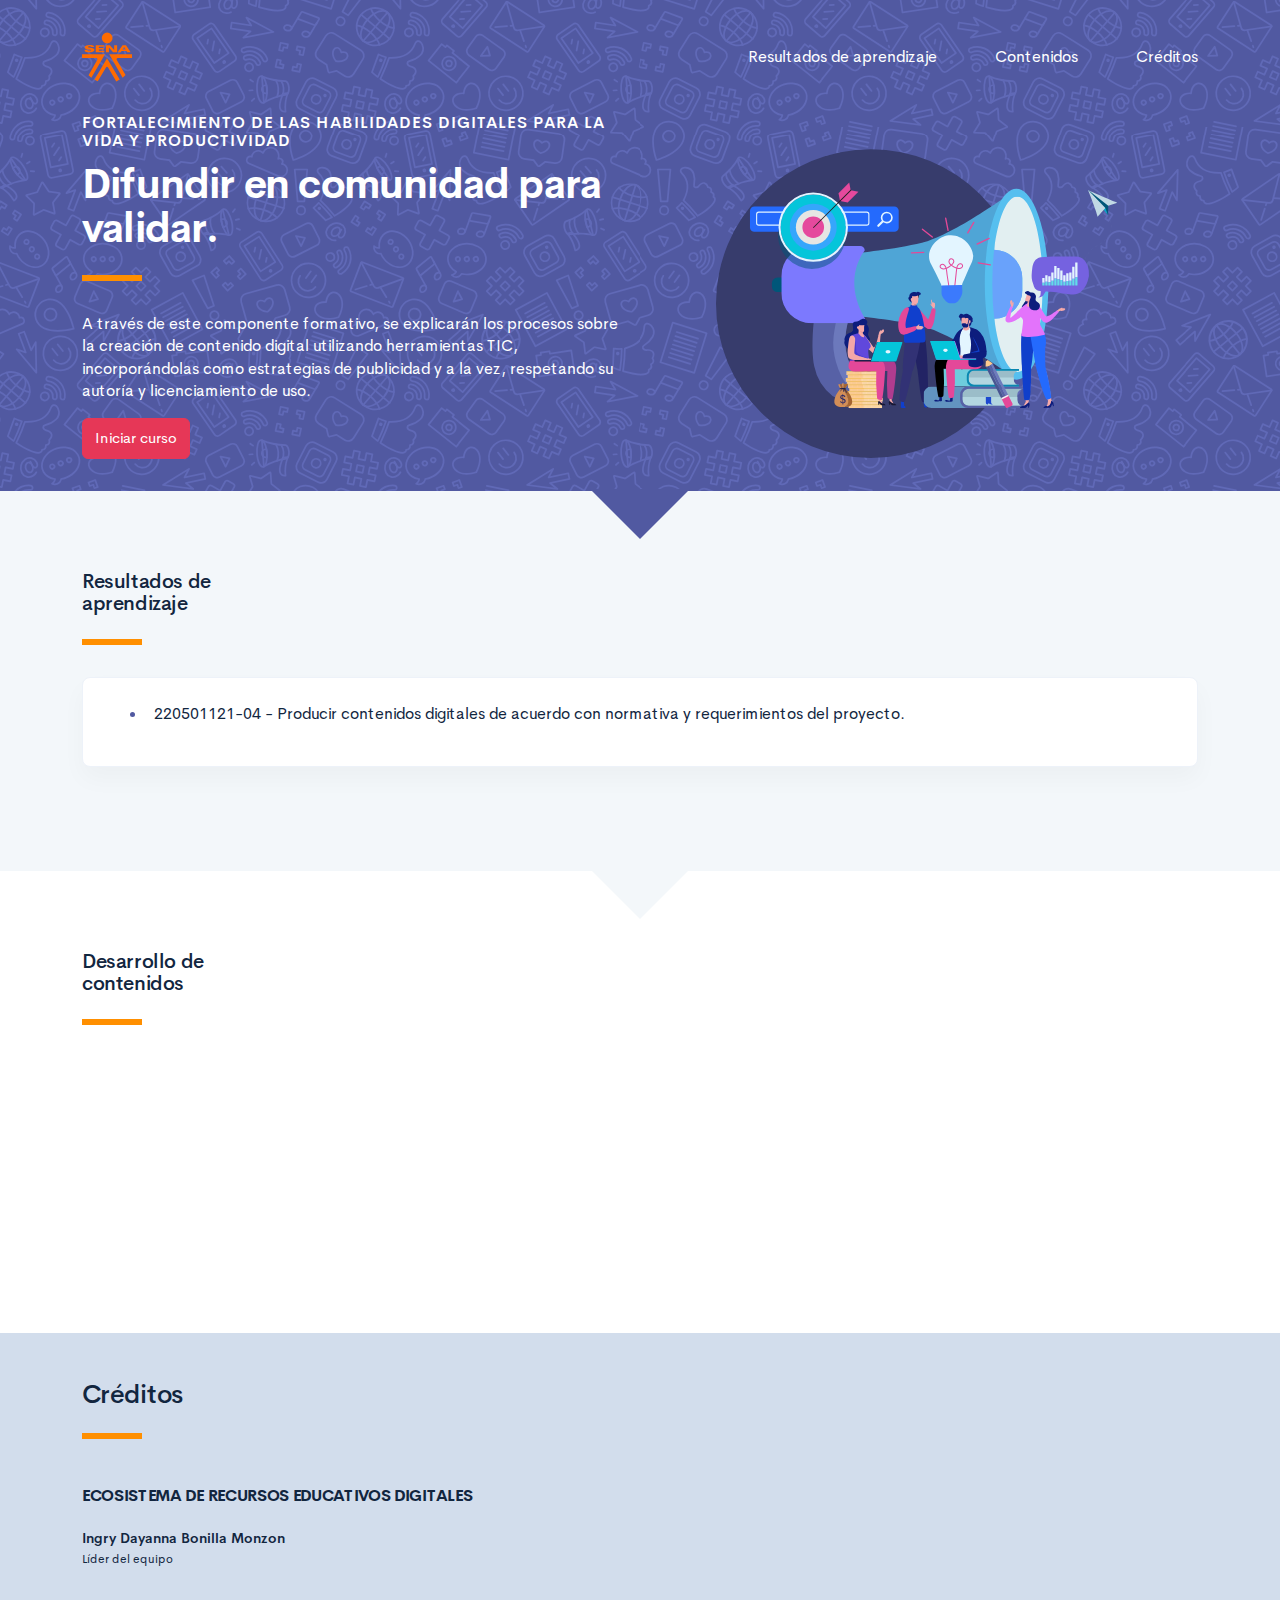
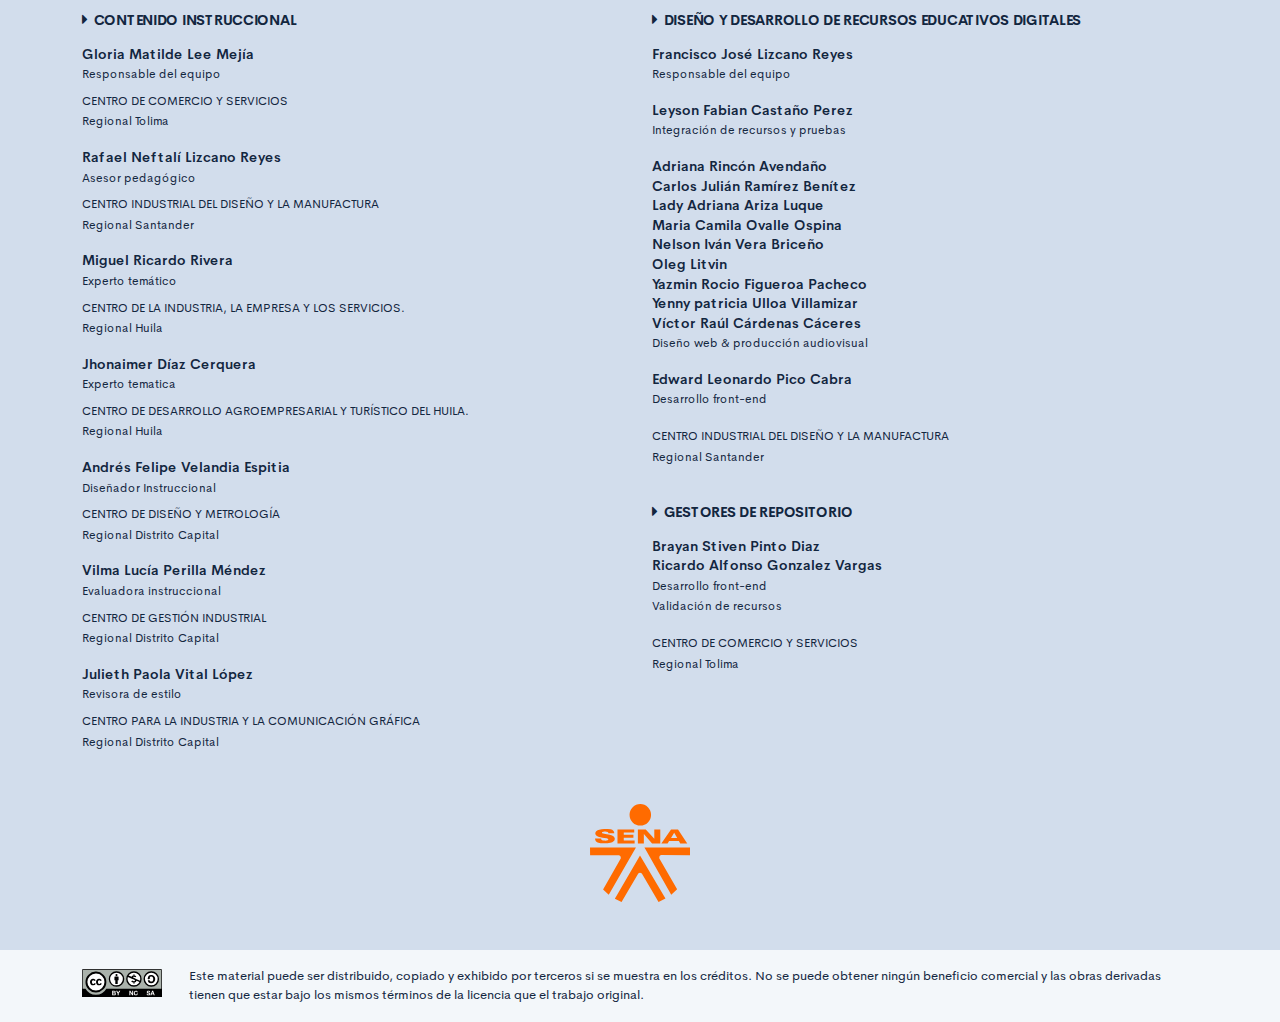
==== commit 84b3cead: "Se realiza cargue con los ajustes" ====
--- a/public/index.html
+++ b/public/index.html
@@ -52,7 +52,7 @@
                 <div class="card resultado-item">
                     <div class="card-body">
                         <ul class="bg-color-dark">
-                            <li> <span>220501121 - Producir contenidos digitales de acuerdo con normativa y requerimientos del proyecto.</span></li>
+                            <li> <span>220501121-04 - Producir contenidos digitales de acuerdo con normativa y requerimientos del proyecto.</span></li>
                         </ul>
                     </div>
                 </div>
@@ -109,7 +109,7 @@
                         </h4>
                         <p class="footer-texto mb-2"><strong>Gloria Matilde Lee Mejía </strong><br /> <span class="text-small">Responsable del equipo</span></p>
                         <p class="footer-texto"><span class="text-small text-uppercase">Centro de Comercio y Servicios</span><br /><span class="text-small">Regional Tolima</span></p>
-                        <p class="footer-texto mb-2"><strong>Rafael Nelftalí Lizcano Reyes</strong><br /> <span class="text-small">Asesor pedagógico<br /></span></p>
+                        <p class="footer-texto mb-2"><strong>Rafael Neftalí Lizcano Reyes</strong><br /> <span class="text-small">Asesor pedagógico<br /></span></p>
                         <p class="footer-texto"><span class="text-small text-uppercase">CENTRO INDUSTRIAL DEL DISEÑO Y LA MANUFACTURA </span><br /><span class="text-small">Regional Santander </span></p>
                         <p class="footer-texto mb-2"><strong>Miguel Ricardo Rivera</strong><br /><span class="text-small">Experto temático<br /></span></p>
                         <p class="footer-texto"><span class="text-small text-uppercase">Centro de la Industria, la Empresa y los Servicios. </span><br /><span class="text-small">Regional Huila</span></p>
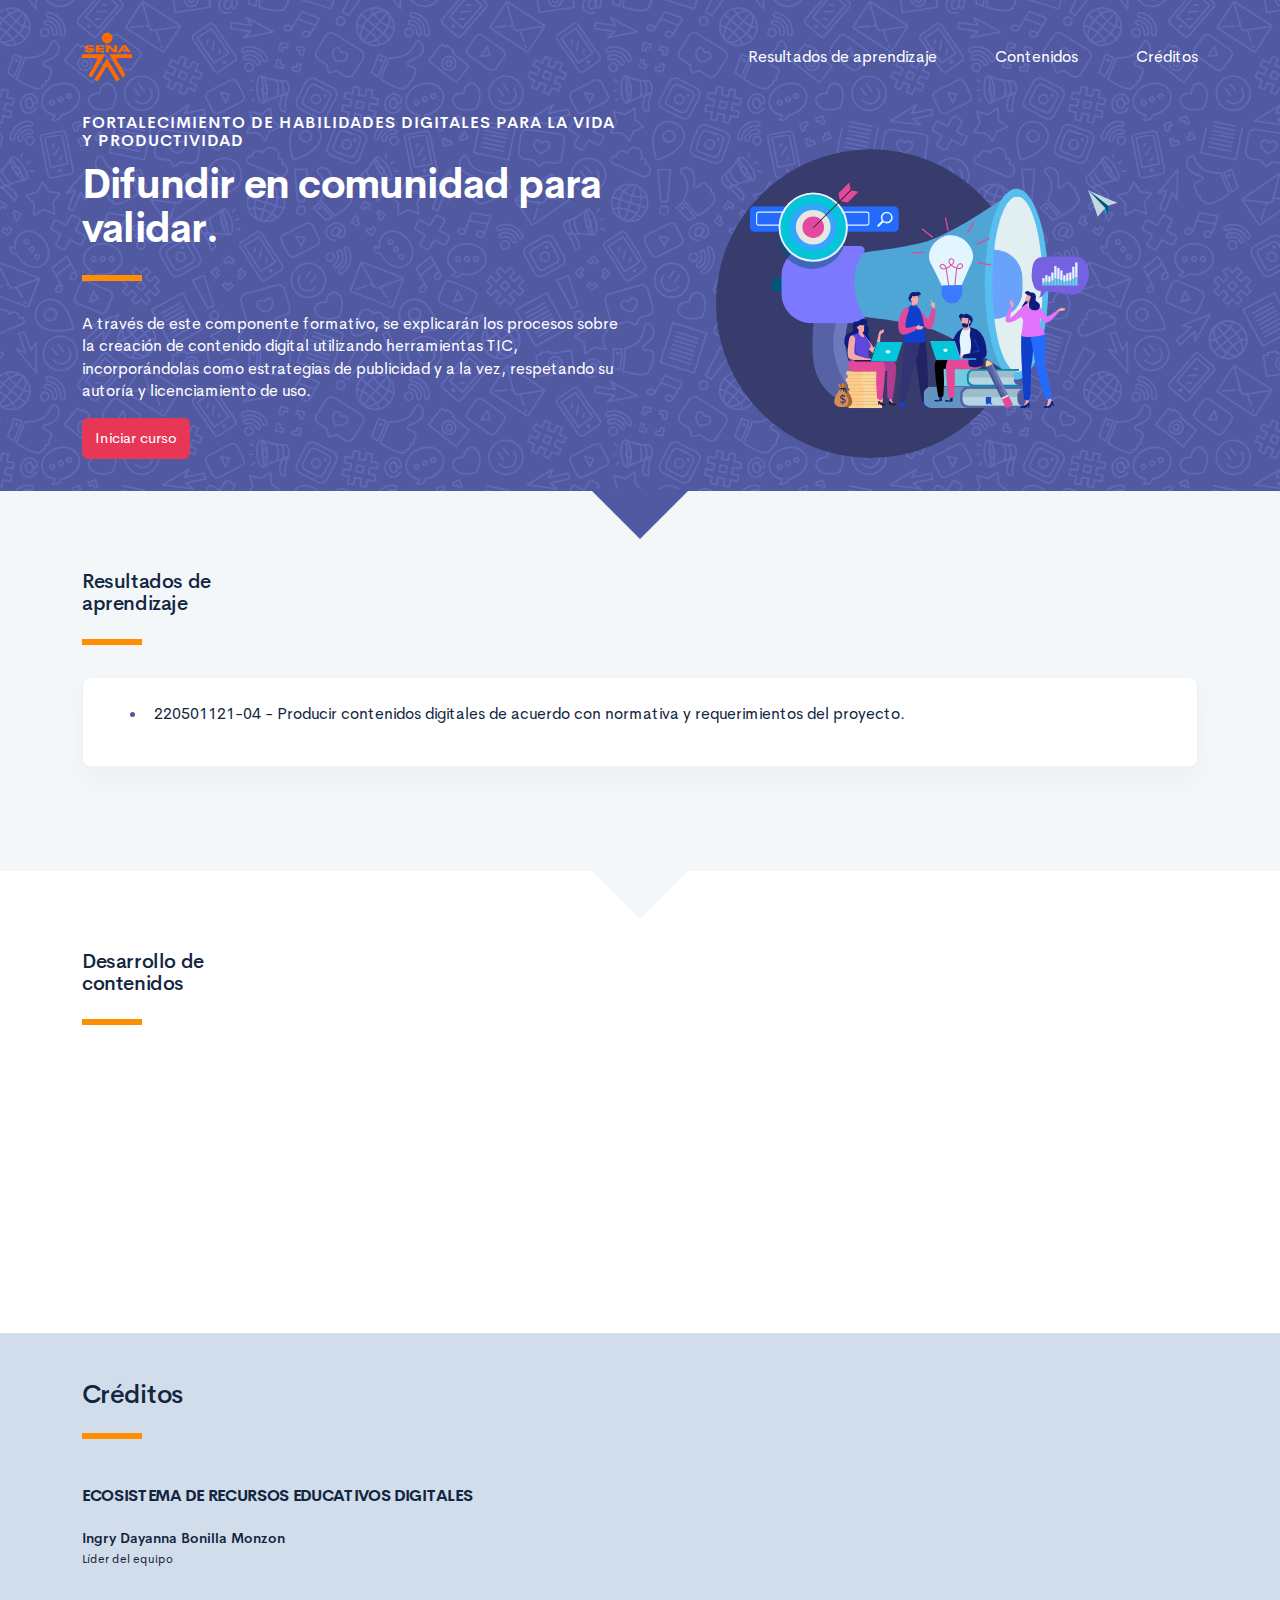
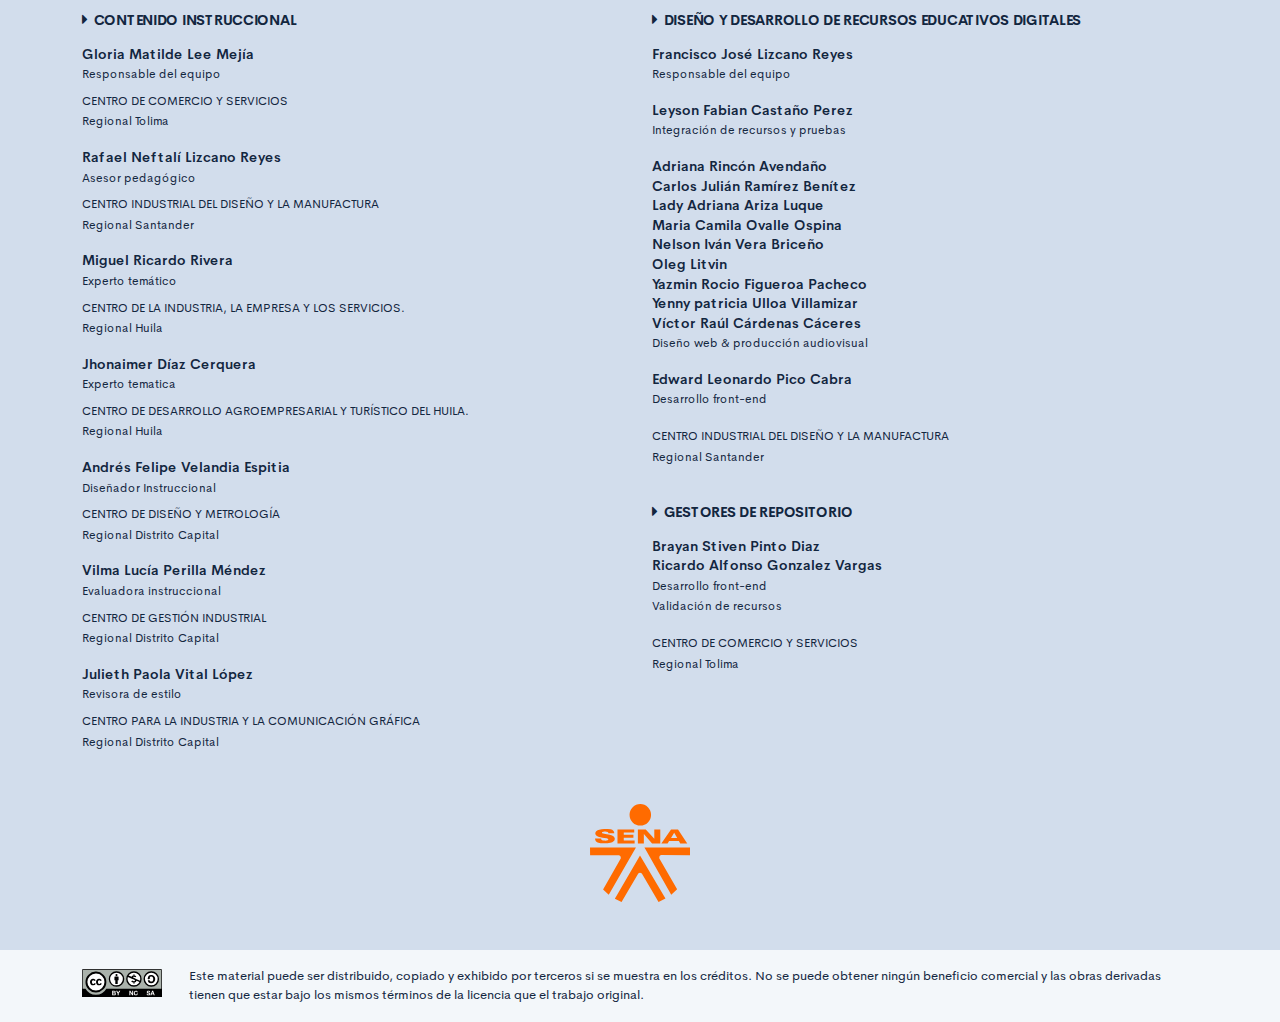
==== commit 6a3186c2: "Se realiza cambio del nombre del programa" ====
--- a/public/index.html
+++ b/public/index.html
@@ -32,7 +32,7 @@
                     <div class="curso-portada">
                         <div class="row align-items-center">
                             <div class="col-12 col-lg-6">
-                                <h3 class="curso-subtitulo" id="curso-titulo-componente">Fortalecimiento de las habilidades digitales para la vida y productividad</h3>
+                                <h3 class="curso-subtitulo" id="curso-titulo-componente">FORTALECIMIENTO DE HABILIDADES DIGITALES PARA LA VIDA Y PRODUCTIVIDAD</h3>
                                 <h1 class="curso-titulo" id="curso-titulo-tema">Difundir en comunidad para validar.</h1>
                                 <div class="brand-line-primary"></div>
                                 <p class="curso-descripcion">A través de este componente formativo, se explicarán los procesos sobre la creación de contenido digital utilizando herramientas TIC, incorporándolas como estrategias de publicidad y a la vez, respetando su autoría y licenciamiento de uso. </p><a class="curso-btn-iniciar btn btn-danger" href="main.html"><span>Iniciar curso</span></a>
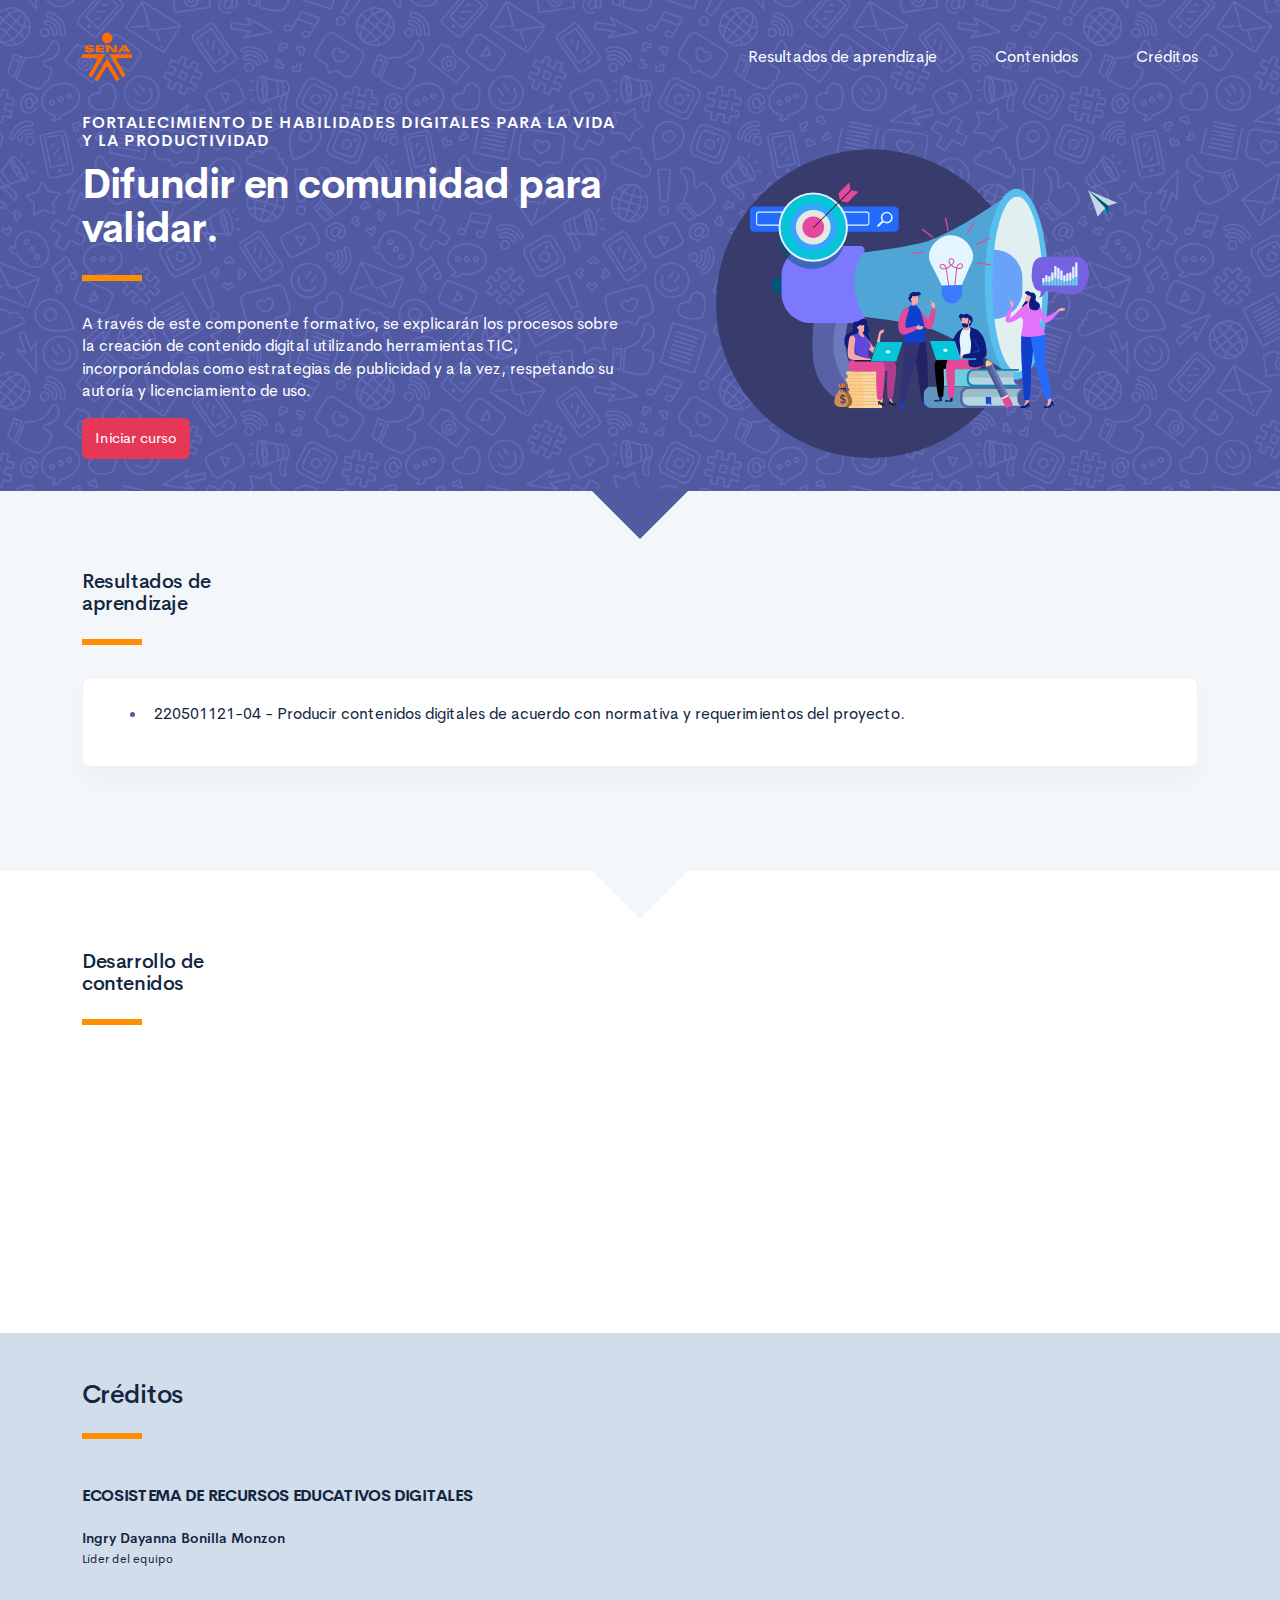
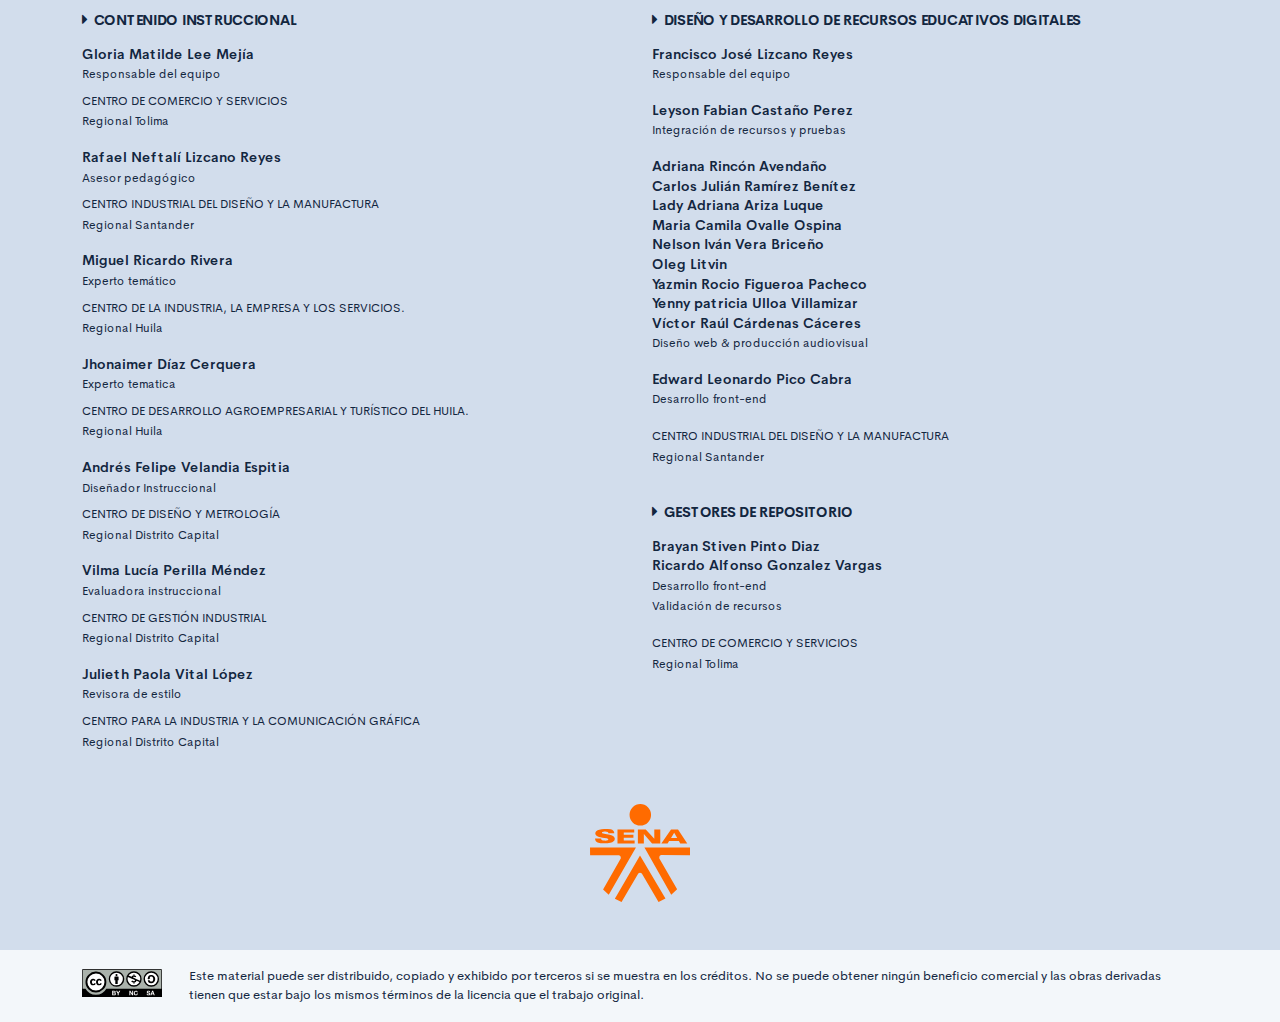
==== commit b574e27d: "Se actualiza nuevamente el nombre" ====
--- a/public/index.html
+++ b/public/index.html
@@ -32,7 +32,7 @@
                     <div class="curso-portada">
                         <div class="row align-items-center">
                             <div class="col-12 col-lg-6">
-                                <h3 class="curso-subtitulo" id="curso-titulo-componente">FORTALECIMIENTO DE HABILIDADES DIGITALES PARA LA VIDA Y PRODUCTIVIDAD</h3>
+                                <h3 class="curso-subtitulo" id="curso-titulo-componente">FORTALECIMIENTO DE HABILIDADES DIGITALES PARA LA VIDA Y LA PRODUCTIVIDAD</h3>
                                 <h1 class="curso-titulo" id="curso-titulo-tema">Difundir en comunidad para validar.</h1>
                                 <div class="brand-line-primary"></div>
                                 <p class="curso-descripcion">A través de este componente formativo, se explicarán los procesos sobre la creación de contenido digital utilizando herramientas TIC, incorporándolas como estrategias de publicidad y a la vez, respetando su autoría y licenciamiento de uso. </p><a class="curso-btn-iniciar btn btn-danger" href="main.html"><span>Iniciar curso</span></a>
